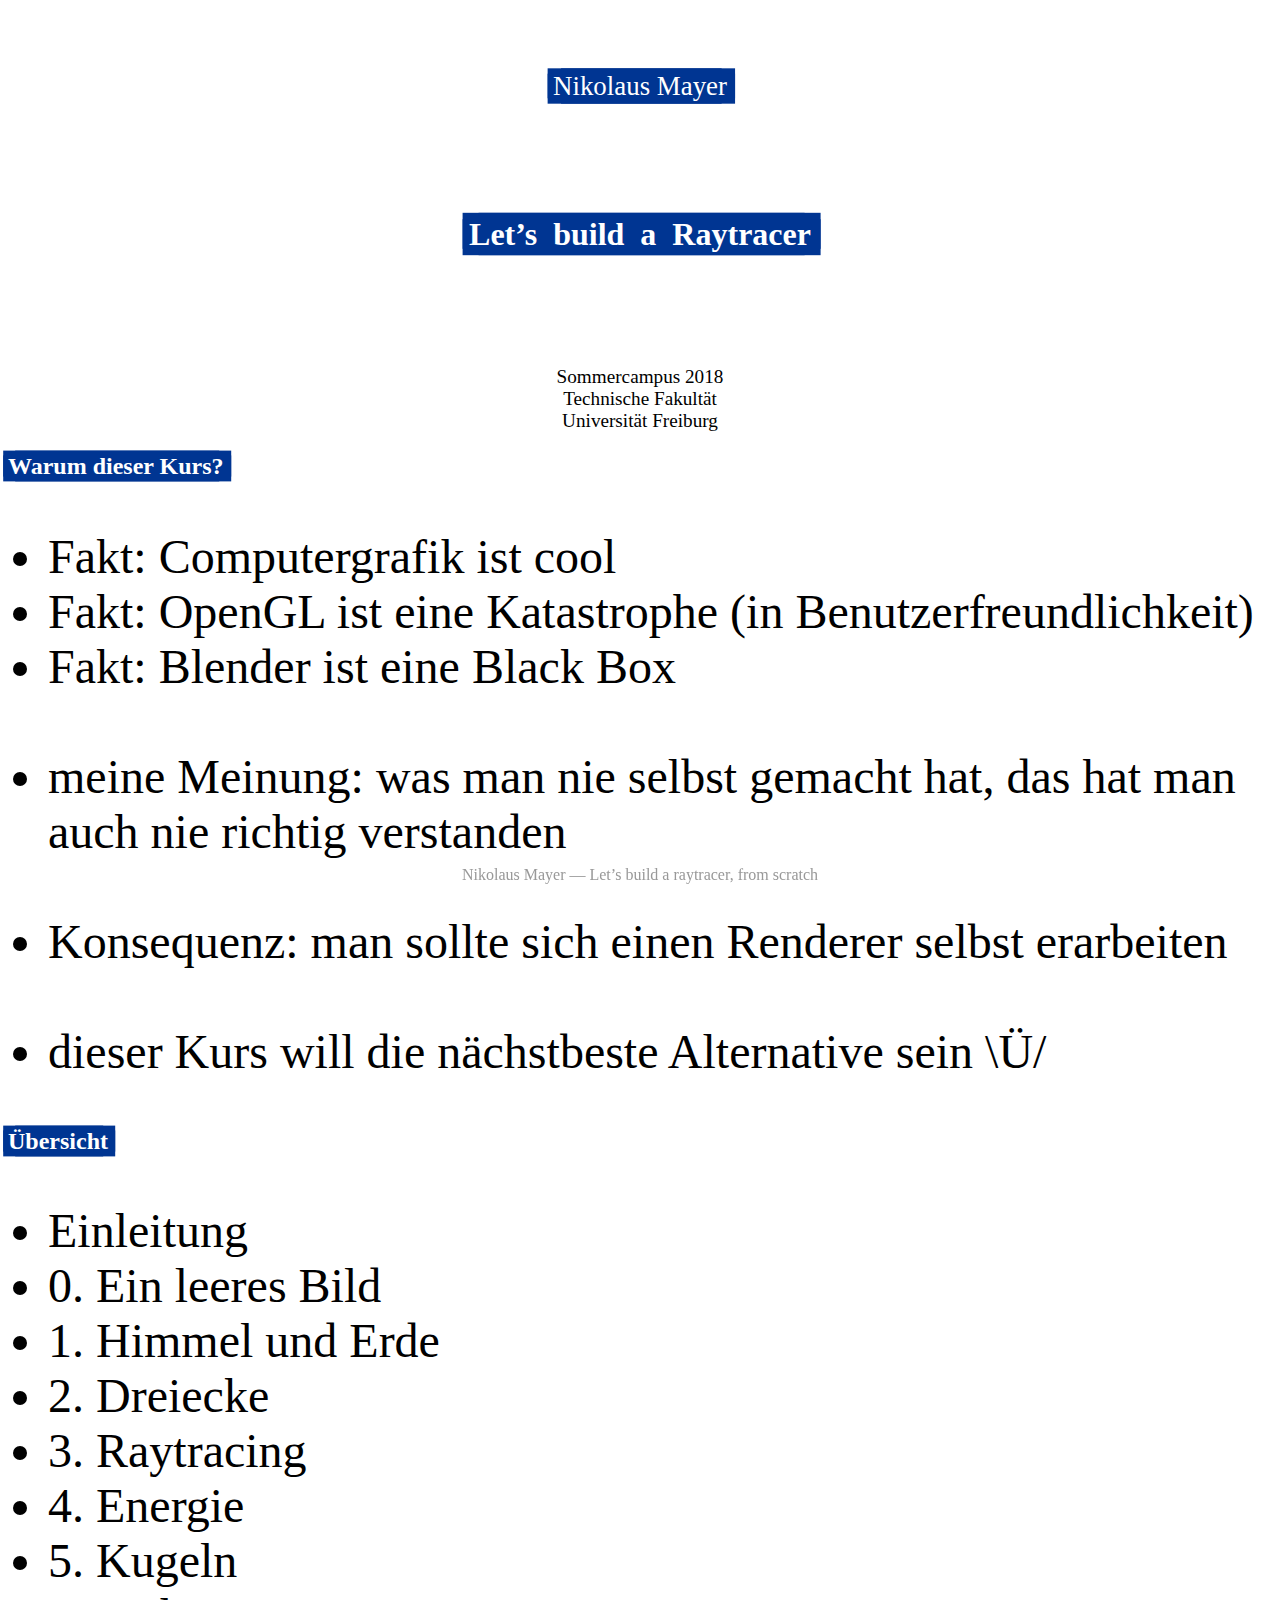
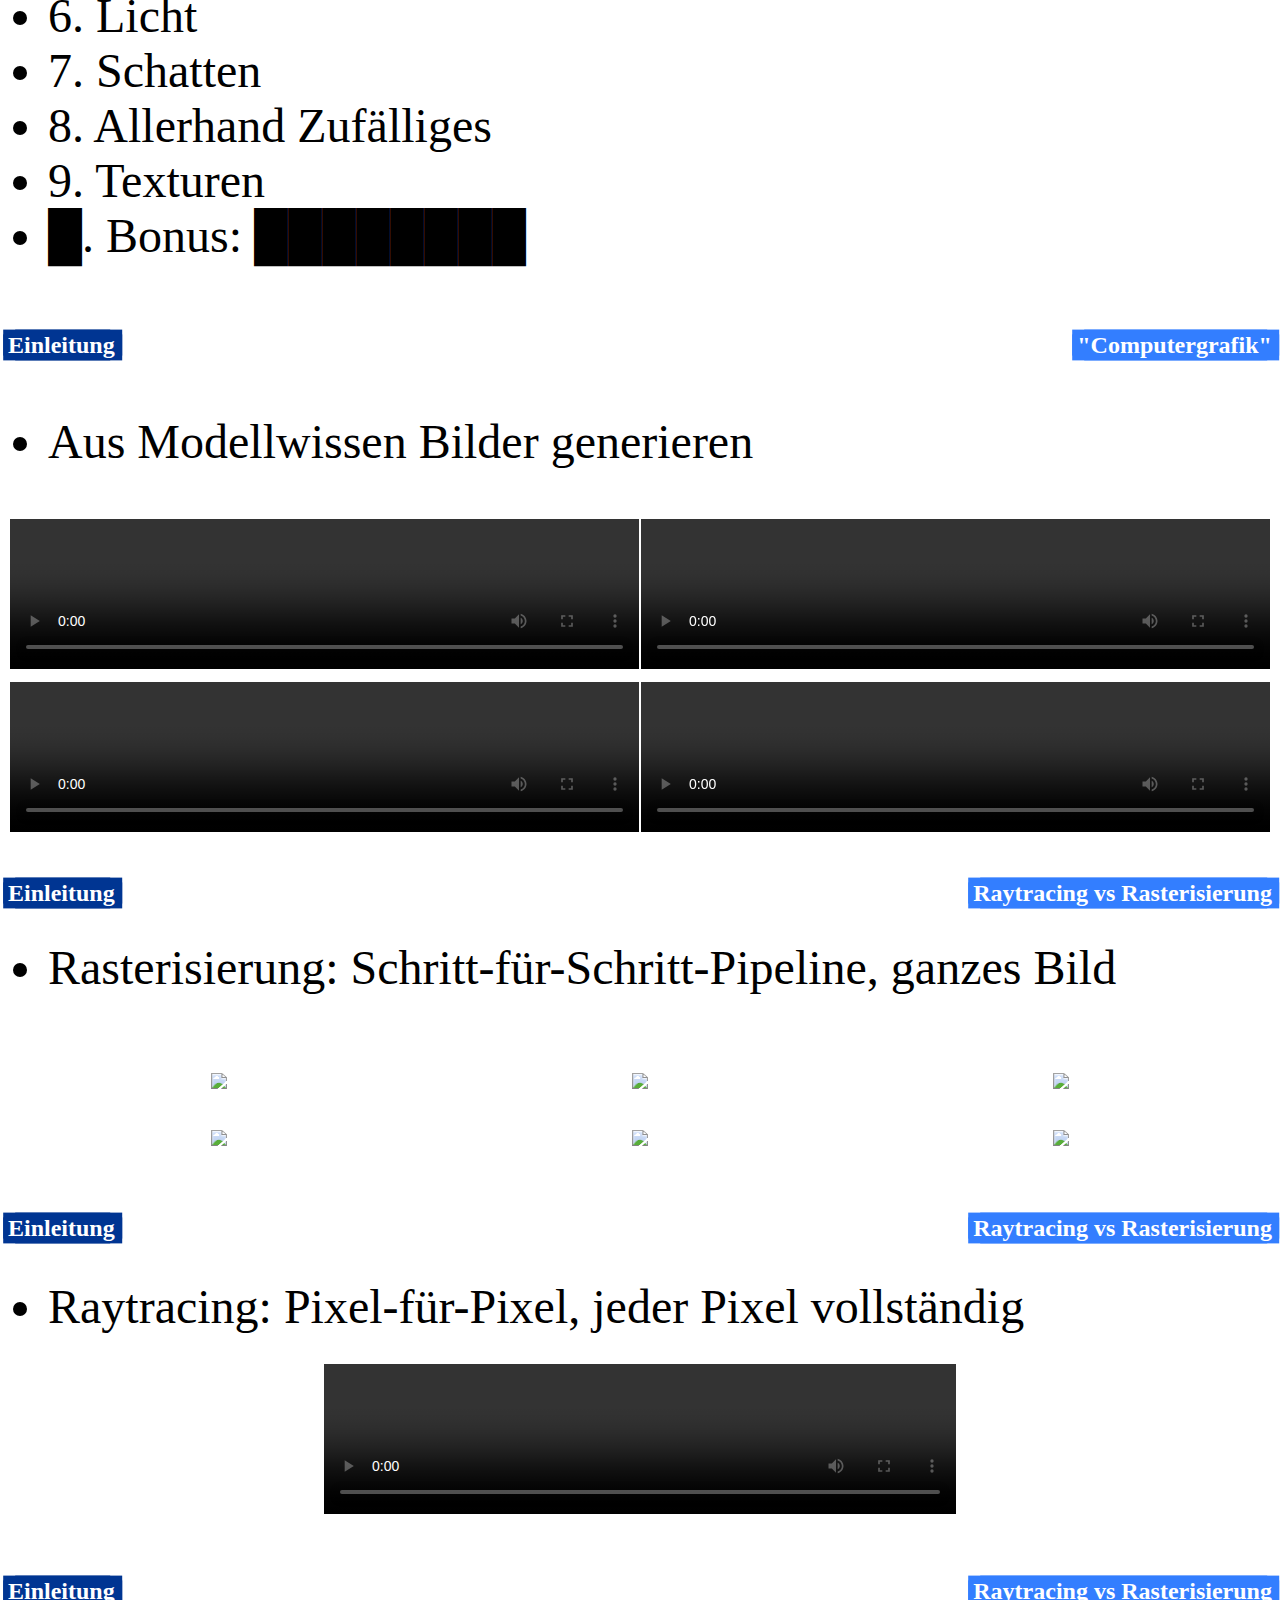
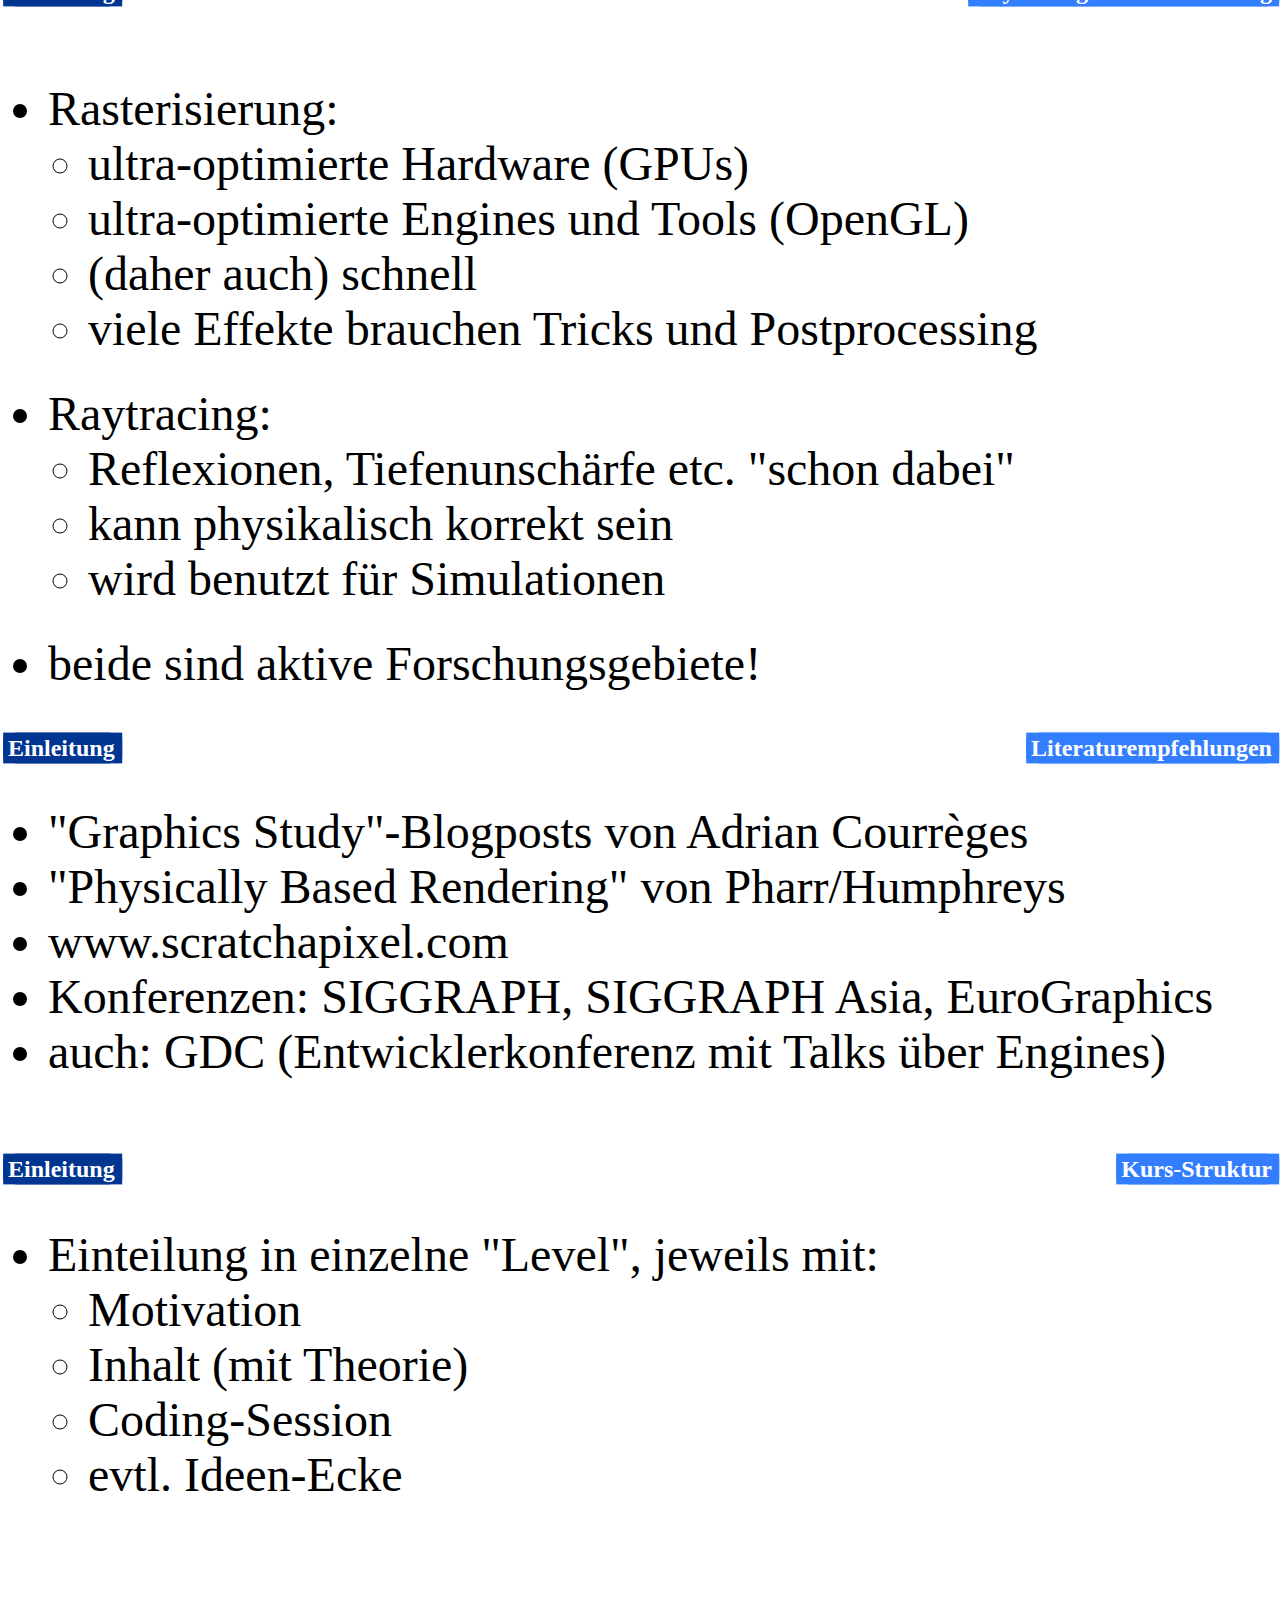
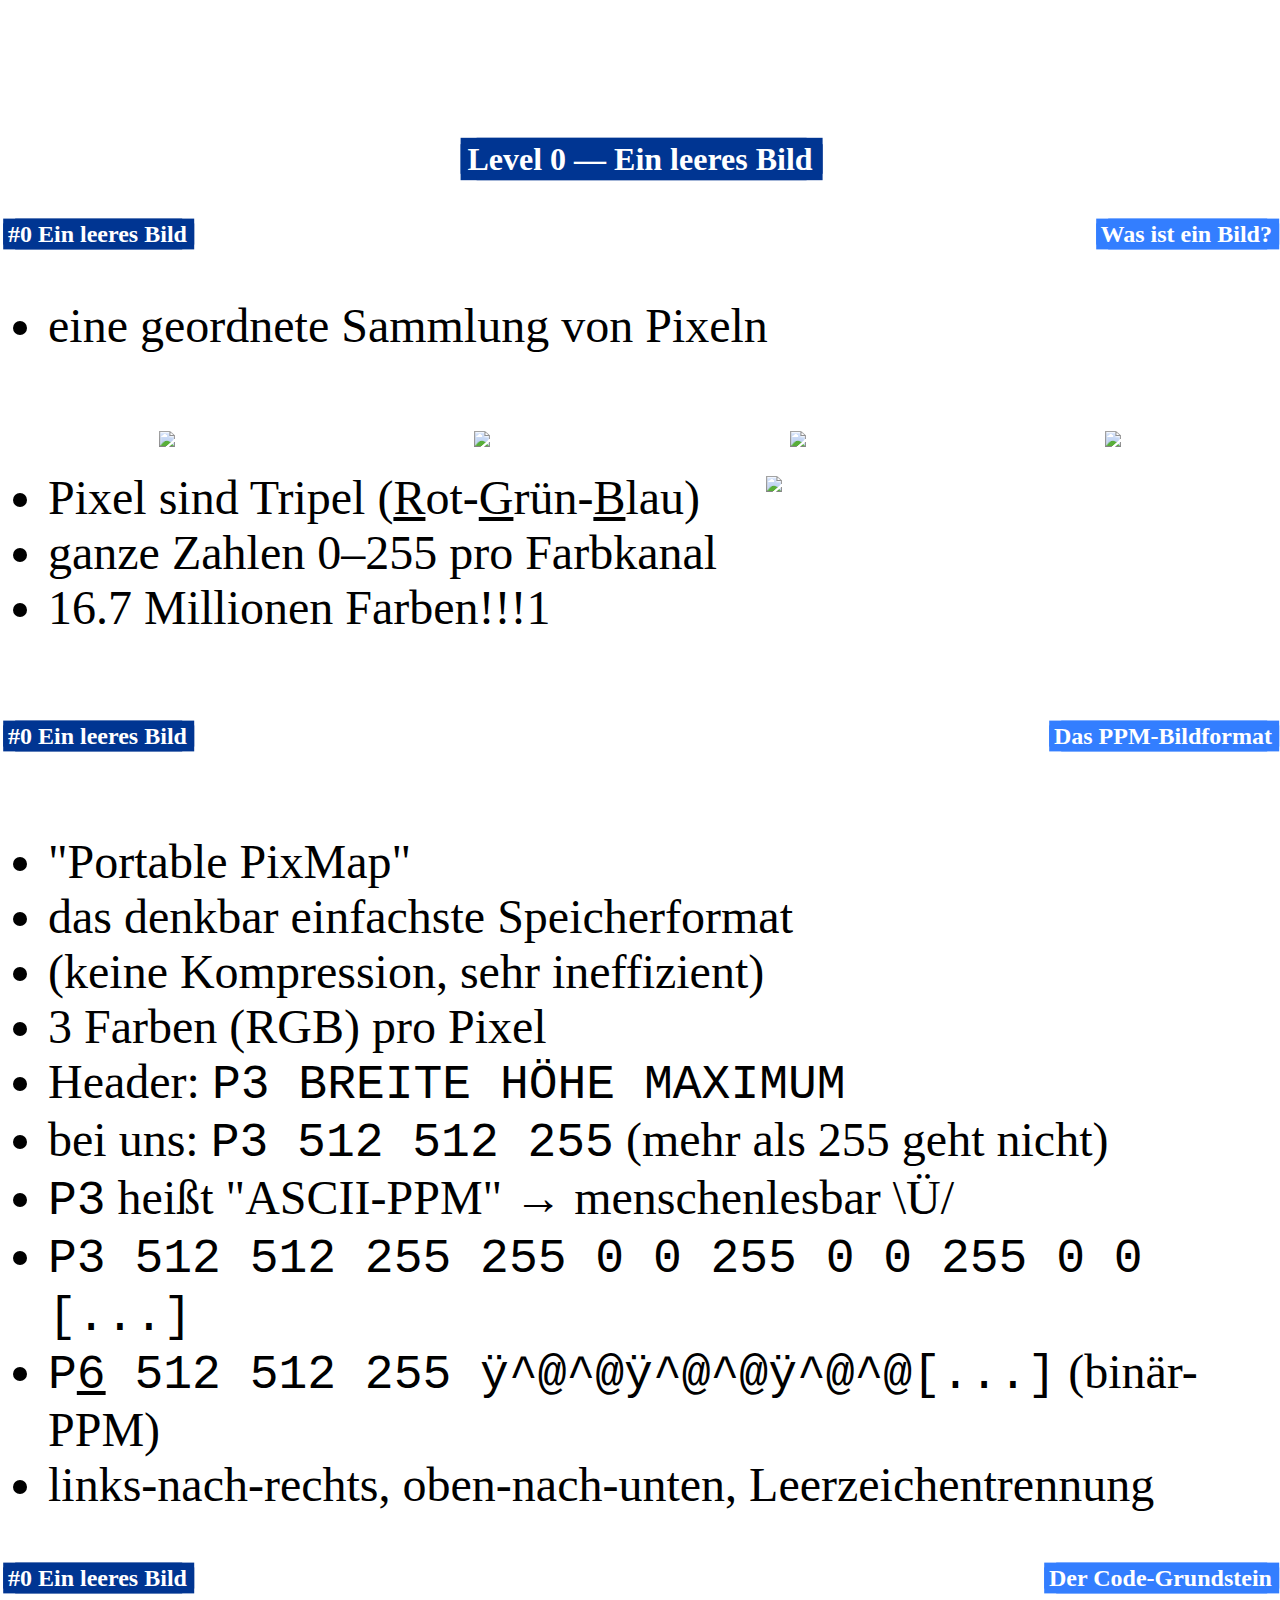
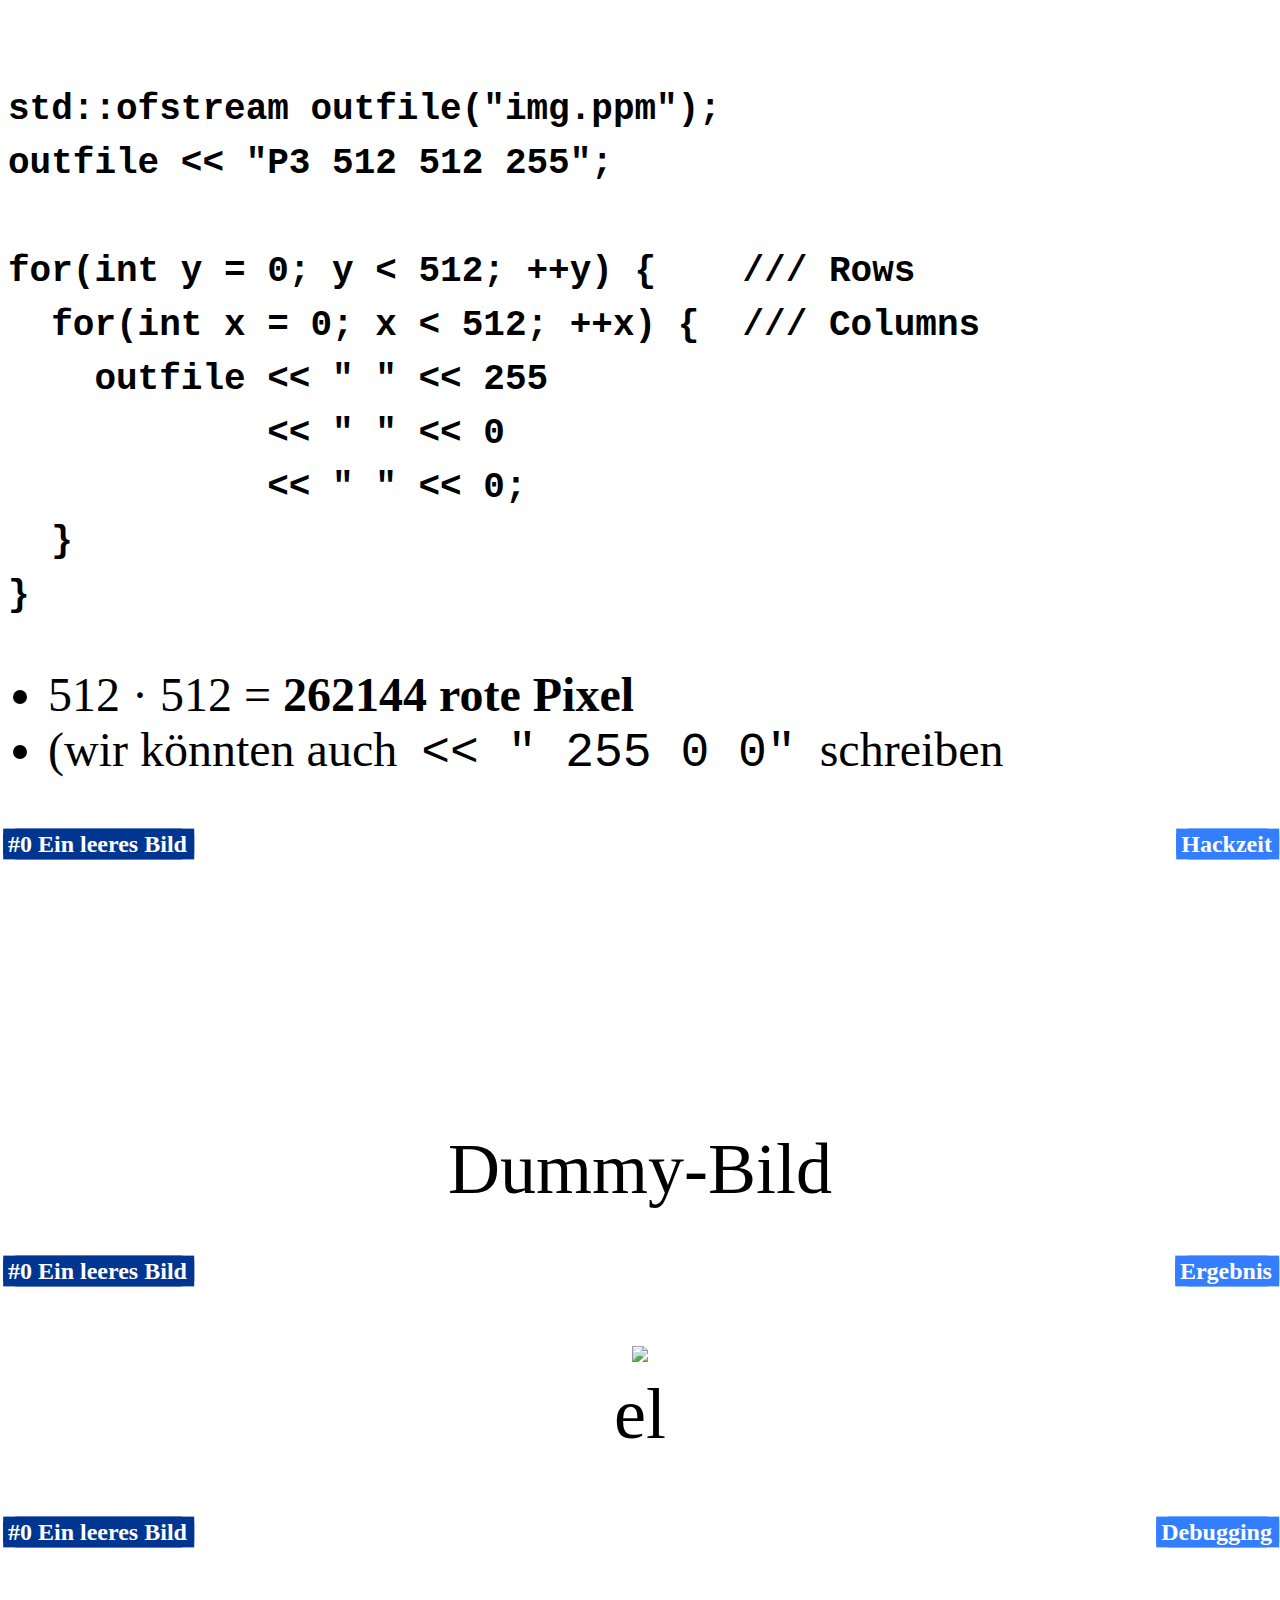
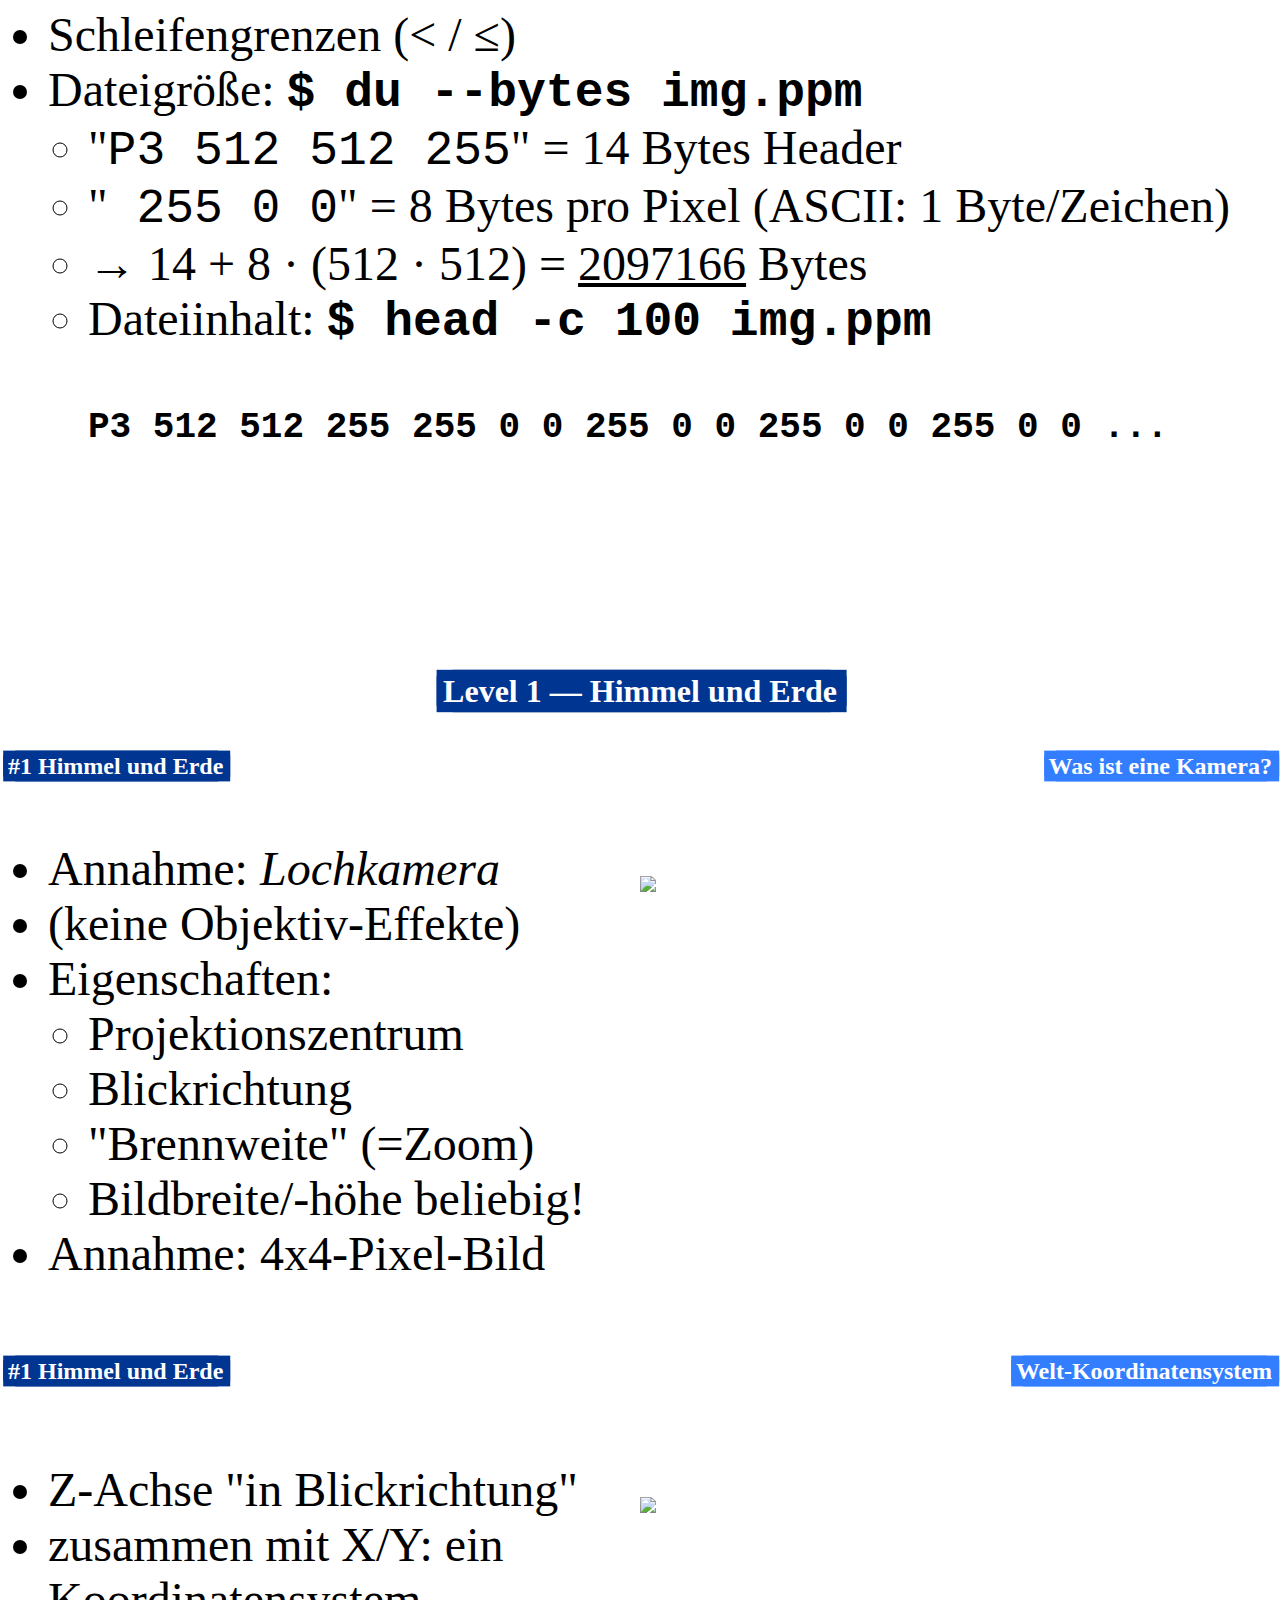
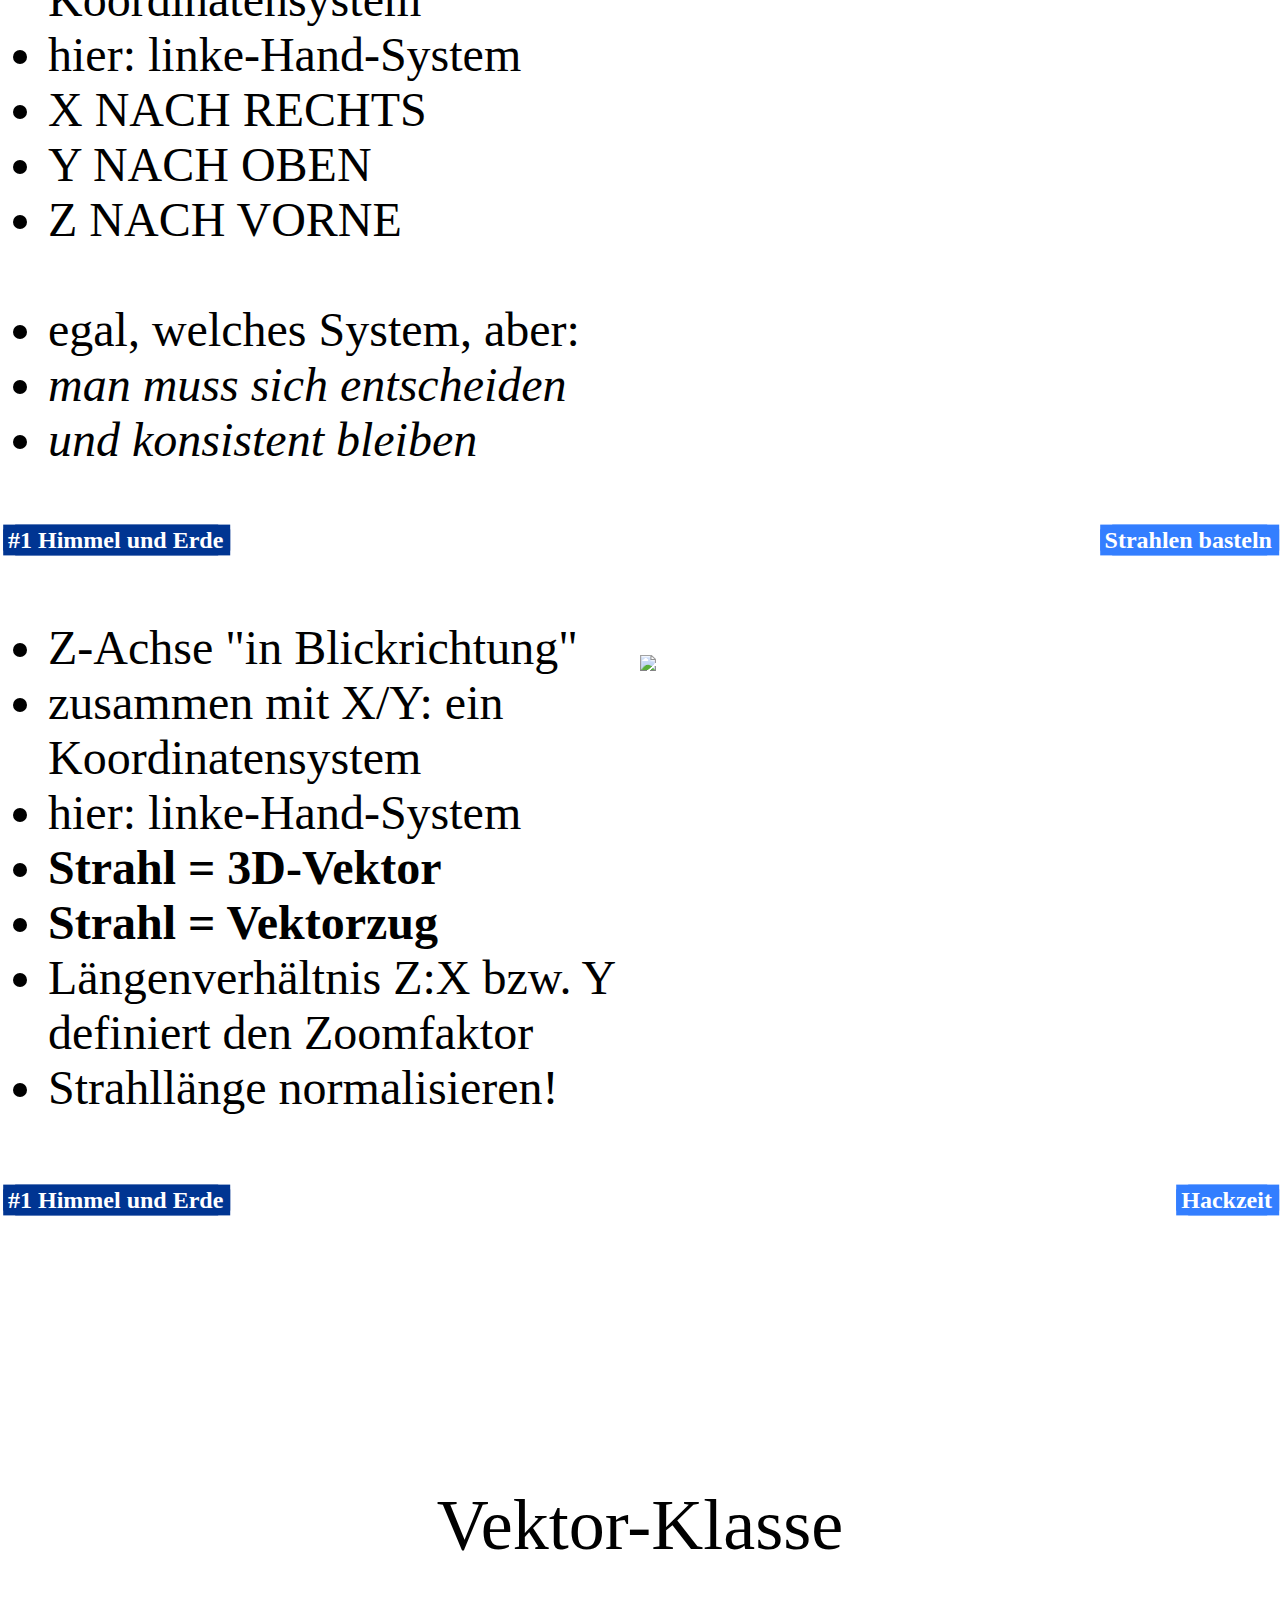
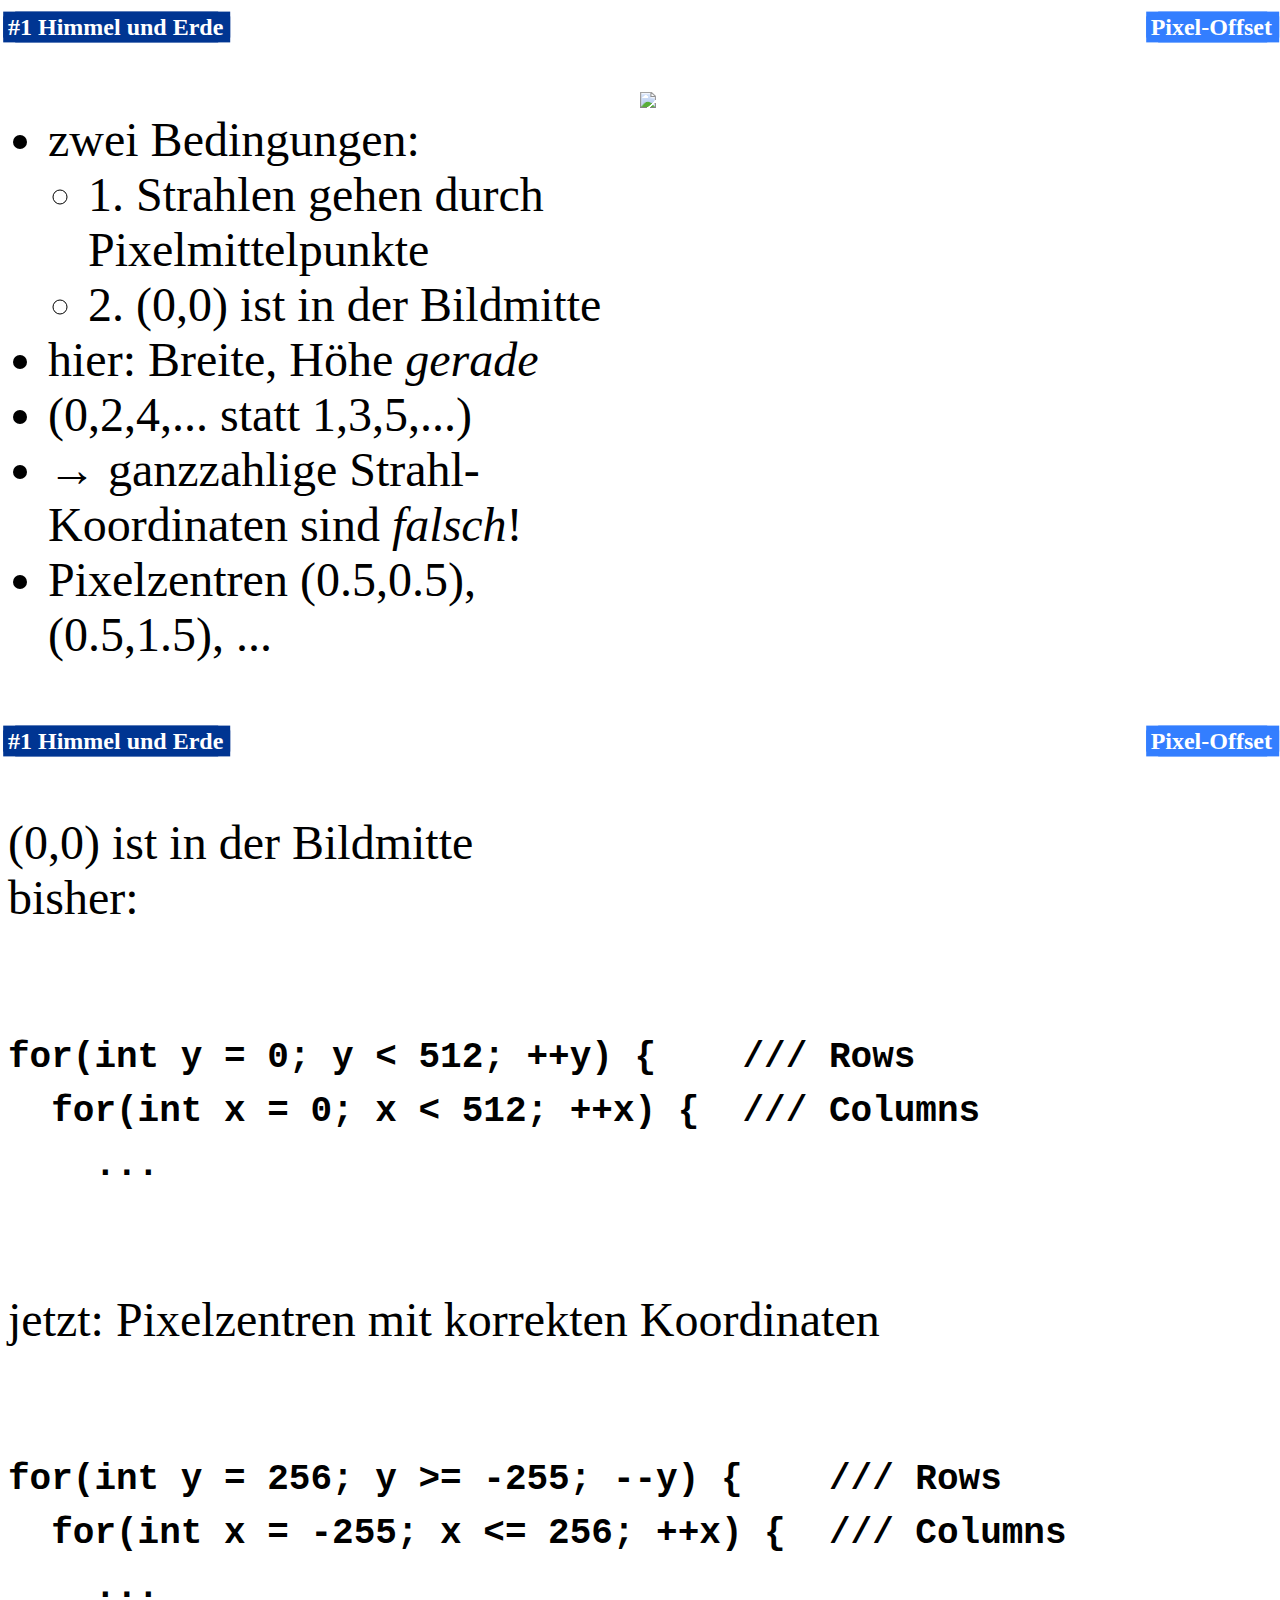
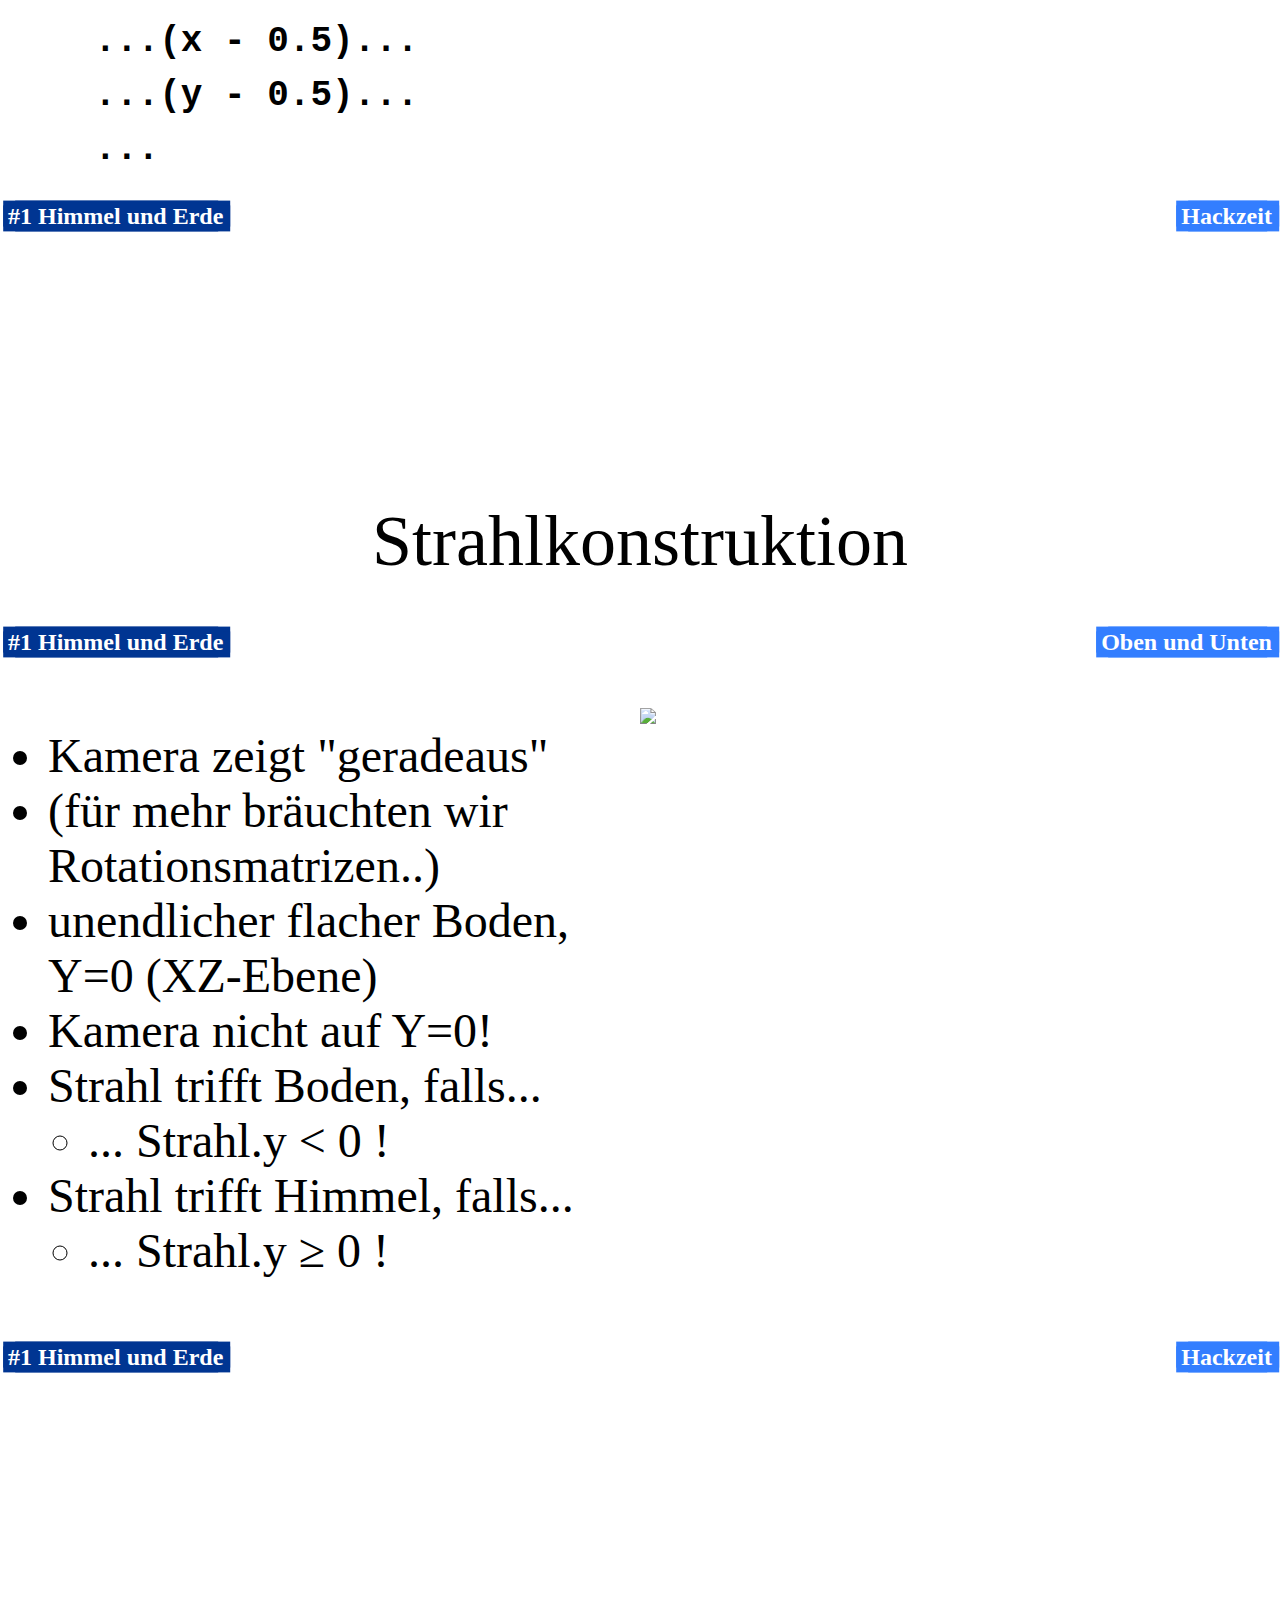
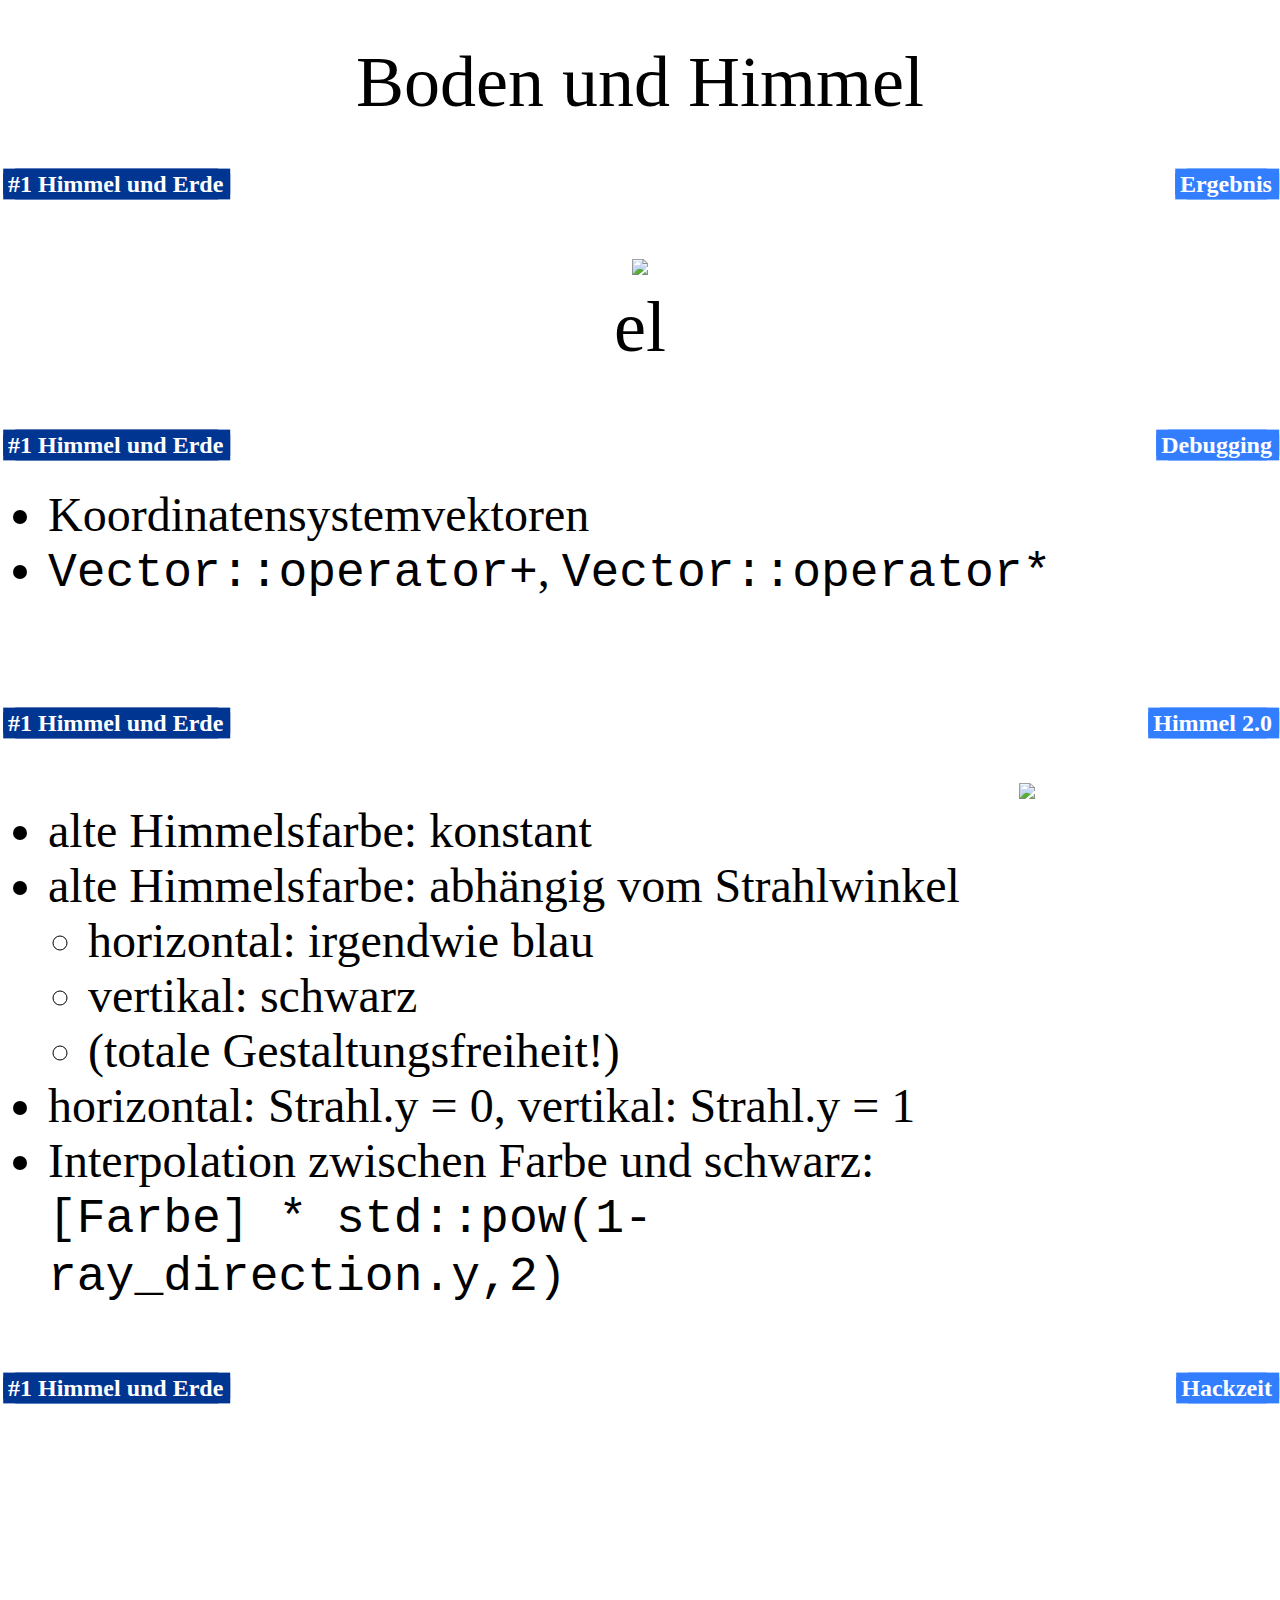
==== slides/index.html @ 9f60c3c6 "fixed head.js include" ====
<!doctype html>
<html lang='en'>

  <head>
    <meta charset='utf-8'>

    <title> Nikolaus Mayer - Let’s Build a Raytracer</title>

    <meta name='description' content=''>
    <meta name='author' content='Nikolaus Mayer'>

    <meta name='viewport' content='width=device-width, initial-scale=1.0, maximum-scale=1.0, user-scalable=no, minimal-ui'>

    <link rel='stylesheet' href='css/reveal.css'>
    <link rel='stylesheet' href='css/theme/white.css' id='theme'>

    <!-- Prism.js -->
    <link rel='stylesheet' href='css/prism.css'>

    <!--[if lt IE 9]>
      <script src='lib/js/html5shiv.js'></script>
    <![endif]-->

    <style>
      .reveal {
        //background-image: linear-gradient(135deg,
        //                                  rgba(255, 194, 51, 0.4) 20%,
        //                                  rgba(45, 135, 190, 0.4) 20%,
        //                                  rgba(45, 135, 190, 0.4) 40%,
        //                                  rgba(133, 85, 176, 0.4) 40%,
        //                                  rgba(133, 85, 176, 0.4) 60%,
        //                                  rgba(230, 122, 57, 0.4) 60%,
        //                                  rgba(230, 122, 57, 0.4) 80%,
        //                                  rgba(51, 183, 153, 0.4) 80%);
        //background-image: url('assets/img/wallpaper-crop.jpg');
        //background-size: cover;

        //padding: 2rem;
        //font-family: 'Roboto', sans-serif;
      }

      .reveal .slides {
        margin: 34px auto;
      }

      .reveal .footer-center {
        position: fixed;
        bottom: 1em;
        right: 0em;
        left: 0em;
        text-align: center;
        color: #999;
        font-size: 12pt;
      }  

      .reveal section img {
        border: none;
        box-shadow: none;
      }
      
      .reveal section {
        text-align: left;
      }
      .reveal section p {
        font-size: 120%;
      }

      h3.phantom, 
      div.phantom,
      div.phantom h4,
      pre.phantom,
      table.phantom,
      span.phantom{
        color: transparent;
      }

      span.my_highlight, div.my_highlight {
        background-color: yellow;
        padding-left:  5px;
        padding-right: 5px;
        margin-left:  -5px;
        margin-right: -5px;
      }

      @-webkit-keyframes angery {
        0% {
          -webkit-transform:translate(-5px,0px) rotate(0deg)
        }
        50% {
          -webkit-transform:translate(5px,0px) rotate(0deg)
        }
        100% {
          -webkit-transform:translate(0px,0px) rotate(-1deg)
        }
      }
      @-moz-keyframes angery {
        0% {
          -webkit-transform:translate(-5px,0px) rotate(0deg)
        }
        50% {
          -webkit-transform:translate(5px,0px) rotate(0deg)
        }
        100% {
          -webkit-transform:translate(0px,0px) rotate(-1deg)
        }
      }
      .angry {
        animation:angery 0.1s linear infinite;
        -webkit-animation:angery 0.1s linear infinite;
        -moz-animation:angery 0.1s linear infinite;
      }
      .angery {
        animation:angery 0.06s linear infinite;
        -webkit-animation:angery 0.06s linear infinite;
        -moz-animation:angery 0.06s linear infinite;
      }

      @-webkit-keyframes rotate {
        0% {
          -webkit-transform:rotate(0deg)
        }
        100% {
          -webkit-transform:rotate(360deg)
        }
      }
      .rotating {
        animation:rotate 2s linear infinite;
        -webkit-animation:rotate 2s linear infinite;
        -moz-animation:rotate 2s linear infinite;
      }

      .reveal section table tr td {
        text-align: center;
        border: none;
        padding: 0px;
      }


      /* grid-area: y0 / x0 / y1 / x1 */
      .slide-grid-container {
        display: grid;
        width: 100%;
        height: 100%;
        grid-template-columns: repeat(10, 10%);
        grid-template-rows: repeat(20, 5%);
      }

      .reveal .slides .gi {
        font-size: 48px;
        /*border: 1px solid black;*/
      }
      .gi-all {
        grid-area: 3 / 1 / 21 / 11;
      }
      .gi-left {
        grid-area: 3 / 1 / 21 / 6;
      }
      .gi-right {
        grid-area: 3 / 6 / 21 / 11;
      }

      .multilineheader {
        line-height: 1.2em;
      }
      .ml-l {
        grid-area: 1 / 1 / 3 / 8;
      }
      .ml-r {
        grid-area: 1 / 4 / 3 / 11;
        justify-self: end;
      }
      .ml-highlight, .ml-l > span {
        display: inline;
        background: #003592;
        color: #fff;
        padding: 0;
        box-decoration-break: clone;
        box-shadow:  .3em  .1em 0 #003592,
                     .3em -.1em 0 #003592,
                    -.2em  .1em 0 #003592,
                    -.2em -.1em 0 #003592;
      }
      .ml-highlight-sub, .ml-r > span {
        display: inline;
        background: #337eff;
        color: #fff;
        padding: 0;
        box-decoration-break: clone;
        box-shadow:  .3em  .1em 0 #337eff,
                     .3em -.1em 0 #337eff,
                    -.2em  .1em 0 #337eff,
                    -.2em -.1em 0 #337eff;
      }

      pre[class*="language-"]>code {
        font-size: 36px;
        font-weight: bold;
      }
      .reveal pre code {
        max-height: none;
      }

      @keyframes yayAnimation {
          0% { content: '\\(•◡•)/'; }
         50% { content: '\\(^o^)/'; }
        100% { content: '\\(•◡•)/'; }
      }
      .yay::after {
        animation: yayAnimation 2s linear infinite alternate;
        content: 'el';
      }

    </style>
  </head>

  <body>

    <div class='reveal'>
      <div class='footer-center'>
        Nikolaus Mayer — Let’s build a raytracer, from scratch
      </div>

      <div class='slides'>


        <!--<section>
          <div class='slide-grid-container'>
            <h2 class='multilineheader ml-l'><span>
              Bevor wir anfangen...
            </span></h2>
            <h2 class='multilineheader ml-r'><span>
              ...braucht ihr dies:
            </span></h2>

            <div class='gi gi-all'>
              <br>
              <ul style='margin-bottom: 30px;'>
                <li> C++-Compiler mit C++11-Support (<code>g++</code> &geq; v4.8) </li>
                <li> eine grafische Oberfläche (zum Bilder bewundern) </li>
                <li> ein Bildanzeigeprogramm (<code><u>feh</u></code>, <code>eog</code>, <code>display</code>, <code>geeqie</code> ...) </li>
              </ul>
              <br>
              <br>
              <br>
              <br>
              <ul>
                <li> die Slides (CC-BY-NC) und allen Code (MIT) gibt's später hier: </li><br>
                <code><a href='https://github.com/nikolausmayer/raytracing-from-scratch'><b>github.com/nikolausmayer</b>/raytracing-from-scratch</a></code>
              </ul>
            </div>

          </div>
        </section>-->


        <section>
          <div style="width: 100%; text-align: center;">
            <br/>
            <p> <span class='ml-highlight' style='font-size: 140%;'>Nikolaus Mayer</span> </p>
            <br/>
            <br/>
            <br/>
            <br/>
            <h1 class='multilineheader'><span class='ml-highlight'>
              Let’s&nbsp;&nbsp;build&nbsp;&nbsp;a&nbsp;&nbsp;Raytracer
            </span></h1>
            <br/>
            <br/>
            <br/>
            <br/>
            <p> 
              <span>Sommercampus 2018</span><br/>
              <span>Technische Fakult&auml;t</span><br/>
              <span>Universit&auml;t Freiburg</span>
              </p>
          </div>
        </section>


        <section>
          <h2 class='multilineheader'><span class='ml-highlight'>
            Warum dieser Kurs?
          </span></h2>

            <div class='gi gi-all'>
              <ul>
                <li class='fragment'> Fakt: Computergrafik ist cool </li>
                <li class='fragment'> Fakt: OpenGL ist eine Katastrophe (in Benutzerfreundlichkeit) </li>
                <li class='fragment'> Fakt: Blender ist eine Black Box </li>
                <br>
                <li class='fragment'> meine Meinung: was man nie selbst gemacht hat, das hat man auch nie richtig verstanden </li>
                <br>
                <li class='fragment'> Konsequenz: man sollte sich einen Renderer selbst erarbeiten </li>
                <br>
                <li class='fragment'> dieser Kurs will die nächstbeste Alternative sein \Ü/ </li>
              </ul>
            </div>
        </section>


        <section>
          <h2 class='multilineheader'><span class='ml-highlight'>
            Übersicht
          </span></h2>

            <div class='gi gi-all'>
              <ul>
                <li>    Einleitung </li>
                <li> 0. Ein leeres Bild </li>
                <li> 1. Himmel und Erde </li>
                <li> 2. Dreiecke </li>
                <li> 3. Raytracing </li>
                <li> 4. Energie </li>
                <li> 5. Kugeln </li>
                <li> 6. Licht </li>
                <li> 7. Schatten </li>
                <li> 8. Allerhand Zufälliges </li>
                <li> 9. Texturen </li>
                <li> █. Bonus: ████████ </li>
              </ul>
            </div>
        </section>


        <section>
          <div class='slide-grid-container'>
            <h2 class='multilineheader ml-l'><span>
              Einleitung
            </span></h2>
            <h2 class='multilineheader ml-r'><span>
              "Computergrafik"
            </span></h2>

            <div class='gi gi-all'>
              <ul>
                <li> Aus Modellwissen Bilder generieren </li>
              </ul>
              <table width="100%">
                <tr>
                  <td width="50%">
                    <video data-autoplay loop controls style='width: 100%;'>
                      <source src='assets/video/suzanne/wireframe2.ogv' type='video/ogg'>
                    </video>
                  </td>
                  <td width="50%">
                    <video data-autoplay loop controls style='width: 100%;'>
                      <source src='assets/video/suzanne/hemilight2.ogv' type='video/ogg'>
                    </video>
                  </td>
                </tr>
                <tr>
                  <td width="50%">
                    <video data-autoplay loop controls style='width: 100%;'>
                      <source src='assets/video/suzanne/sun2.ogv' type='video/ogg'>
                    </video>
                  </td>
                  <td width="50%">
                    <video data-autoplay loop controls style='width: 100%;'>
                      <source src='assets/video/suzanne/final2.ogv' type='video/ogg'>
                    </video>
                  </td>
                </tr>
              </table>
            </div>

          </div>
        </section>


        <section>
          <div class='slide-grid-container'>
            <h2 class='multilineheader ml-l'><span>
              Einleitung
            </span></h2>
            <h2 class='multilineheader ml-r'><span>
              Raytracing vs Rasterisierung
            </span></h2>

            <div class='gi gi-all'>
              <ul>
                <li> Rasterisierung: Schritt-für-Schritt-Pipeline, ganzes Bild </li>
              </ul>
              <table width="100%" style="margin-top: 20px;">
                <tr>
                  <td width="32%">
                    <img src='assets/img/suzanne/color.png'/>
                  </td>
                  <td width="32%">
                    <img src='assets/img/suzanne/diffuse.png'/>
                  </td>
                  <td width="32%">
                    <img src='assets/img/suzanne/specular.png'/>
                  </td>
                </tr>
                <tr>
                  <td width="32%">
                    <img src='assets/img/suzanne/depth.png'/>
                  </td>
                  <td width="32%">
                    <img src='assets/img/suzanne/ao.png'/>
                  </td>
                  <td width="32%">
                    <img src='assets/img/suzanne/combined.png'/>
                  </td>
                </tr>
              </table>
            </div>

          </div>
        </section>


        <section>
          <div class='slide-grid-container'>
            <h2 class='multilineheader ml-l'><span>
              Einleitung
            </span></h2>
            <h2 class='multilineheader ml-r'><span>
              Raytracing vs Rasterisierung
            </span></h2>

            <div class='gi gi-all'>
              <ul style='margin-bottom: 30px;'>
                <li> Raytracing: Pixel-für-Pixel, jeder Pixel vollständig </li>
              </ul>
              <div style='width: 100%; text-align: center;'>
                <video data-autoplay loop controls style='width: 50%;'>
                  <source src='assets/video/line-by-line.ogv' type='video/ogg'>
                </video>
              </div>
            </div>

          </div>
        </section>


        <section>
          <div class='slide-grid-container'>
            <h2 class='multilineheader ml-l'><span>
              Einleitung
            </span></h2>
            <h2 class='multilineheader ml-r'><span>
              Raytracing vs Rasterisierung
            </span></h2>

            <div class='gi gi-all'>
              <ul style='margin-bottom: 30px;'>
                <li class='fragment'> Rasterisierung: </li>
                  <ul style='margin-bottom: 30px;'>
                    <li class='fragment'>ultra-optimierte Hardware (GPUs)</li>
                    <li class='fragment'>ultra-optimierte Engines und Tools (OpenGL)</li>
                    <li class='fragment'>(daher auch) schnell</li>
                    <li class='fragment'>viele Effekte brauchen Tricks und Postprocessing</li>
                  </ul>

                <li class='fragment'> Raytracing: </li>
                  <ul style='margin-bottom: 30px;'>
                    <li class='fragment'>Reflexionen, Tiefenunschärfe etc. "schon dabei"</li>
                    <li class='fragment'>kann physikalisch korrekt sein</li>
                    <li class='fragment'>wird benutzt für Simulationen</li>
                  </ul>

                <li class='fragment'> beide sind aktive Forschungsgebiete! </li>
              </ul>
            </div>

          </div>
        </section>


        <section>
          <div class='slide-grid-container'>
            <h2 class='multilineheader ml-l'><span>
              Einleitung
            </span></h2>
            <h2 class='multilineheader ml-r'><span>
              Literaturempfehlungen
            </span></h2>

            <div class='gi gi-all'>
              <ul style='margin-bottom: 30px;'>
                <li class='fragment'> "Graphics Study"-Blogposts von Adrian Courrèges </li>
                <li class='fragment'> "Physically Based Rendering" von Pharr/Humphreys </li>
                <li class='fragment'> www.scratchapixel.com </li>
                <li class='fragment'> Konferenzen: SIGGRAPH, SIGGRAPH Asia, EuroGraphics </li>
                <li class='fragment'> auch: GDC (Entwicklerkonferenz mit Talks über Engines) </li>
              </ul>
            </div>

          </div>
        </section>


        <section>
          <div class='slide-grid-container'>
            <h2 class='multilineheader ml-l'><span>
              Einleitung
            </span></h2>
            <h2 class='multilineheader ml-r'><span>
              Kurs-Struktur
            </span></h2>

            <div class='gi gi-all'>
              <ul>
                <li> Einteilung in einzelne "Level", jeweils mit: </li>
                  <ul>
                    <li> Motivation </li>
                    <li> Inhalt (mit Theorie) </li>
                    <li> Coding-Session </li>
                    <li> evtl. Ideen-Ecke </li>
                  </ul>
              </ul>
            </div>

          </div>
        </section>


        <section>
          <div style="width: 100%; text-align: center;">
            <br/>
            <br/>
            <br/>
            <br/>
            <br/>
            <br/>
            <br/>
            <br/>
            <h1 class='multilineheader'><span class='ml-highlight'>
              Level 0 — Ein leeres Bild
            </span></h1>
          </div>
        </section>


        <section>
          <div class='slide-grid-container'>
            <h2 class='multilineheader ml-l'><span>
              #0 Ein leeres Bild
            </span></h2>
            <h2 class='multilineheader ml-r'><span>
            Was ist ein Bild?
            </span></h2>

            <div class='gi gi-all'>
              <ul>
                <li class='fragment'> eine geordnete Sammlung von Pixeln </li>
              </ul>

              <table width="100%" style="margin-top: 20px;">
                <tr>
                  <td class='fragment' width="25%">
                    <img src='assets/img/levels/level-8.png'/>
                  </td>
                  <td class='fragment' width="25%">
                    <img src='assets/img/levels/level-8-zoom1.png'/>
                  </td>
                  <td class='fragment' width="25%">
                    <img src='assets/img/levels/level-8-zoom2.png'/>
                  </td>
                  <td class='fragment' width="25%">
                    <img src='assets/img/levels/level-8-zoom2-annot.png'/>
                  </td>
                </tr>
              </table>

              <ul style='margin-top: 10px;'>
                <li class='fragment'> Pixel sind Tripel (<u>R</u>ot-<u>G</u>rün-<u>B</u>lau) </li>              
                <li class='fragment'> ganze Zahlen 0–255 pro Farbkanal </li>              
                <li class='fragment'> 16.7 Millionen Farben!!!1 </li>              
              </ul>
            </div>
            <div class='fragment' data-index=7 style='grid-area: 12/7/21/11;'>
              <img src='assets/img/external/colorcube.png'/>
            </div>

          </div>
        </section>


        <section>
          <div class='slide-grid-container'>
            <h2 class='multilineheader ml-l'><span>
              #0 Ein leeres Bild
            </span></h2>
            <h2 class='multilineheader ml-r'><span>
            Das PPM-Bildformat
            </span></h2>

            <div class='gi gi-all'>
              <ul>
                <li class='fragment'> "Portable PixMap" </li>
                <li class='fragment'> das denkbar einfachste Speicherformat </li>
                <li class='fragment'> (keine Kompression, sehr ineffizient) </li>
                <li class='fragment'> 3 Farben (RGB) pro Pixel </li>
                <li class='fragment'> Header: <code>P3 BREITE HÖHE MAXIMUM</code> </li>
                <li class='fragment'> bei uns: <code>P3 512 512 255</code> (mehr als 255 geht nicht) </li>
                <li class='fragment'> <code>P3</code> heißt "ASCII-PPM" → menschenlesbar \Ü/
                <li class='fragment'> <code>P3 512 512 255 255 0 0 255 0 0 255 0 0 [...]</code> </li>
                <li class='fragment'> <code>P<u>6</u> 512 512 255 ÿ^@^@ÿ^@^@ÿ^@^@[...]</code>  (binär-PPM) </li>
                <li class='fragment'> links-nach-rechts, oben-nach-unten, Leerzeichentrennung </li>
              </ul>
            </div>

          </div>
        </section>


        <section>
          <div class='slide-grid-container'>
            <h2 class='multilineheader ml-l'><span>
              #0 Ein leeres Bild
            </span></h2>
            <h2 class='multilineheader ml-r'><span>
            Der Code-Grundstein
            </span></h2>

            <div class='gi gi-all fragment'>

              <pre class='language-cpp'><code class='language-cpp'>std::ofstream outfile("img.ppm");
outfile << "P3 512 512 255";

for(int y = 0; y < 512; ++y) {    /// Rows
  for(int x = 0; x < 512; ++x) {  /// Columns
    outfile << " " << 255 
            << " " << 0 
            << " " << 0;
  }
}</code></pre>
              <ul>
                <li class='fragment'> 512 · 512 = <b>262144 rote Pixel</b> </li>
                <li class='fragment'> (wir könnten auch&nbsp; <code>&lt;&lt; " 255 0 0"</code> &nbsp;schreiben </li>
              </ul>
            </div>

          </div>
        </section>


        <section>
          <div class='slide-grid-container'>
            <h2 class='multilineheader ml-l'><span>
              #0 Ein leeres Bild
            </span></h2>
            <h2 class='multilineheader ml-r'><span>
              Hackzeit
            </span></h2>

            <div class='gi gi-all'>
              <div style='width: 100%; text-align: center;'>
                <br>
                <br>
                <br>
                <br>
                <br>
                <span style='font-size: 72px;'>Dummy-Bild</span>
              </div>
            </div>

          </div>
        </section>


        <section>
          <div class='slide-grid-container'>
            <h2 class='multilineheader ml-l'><span>
              #0 Ein leeres Bild
            </span></h2>
            <h2 class='multilineheader ml-r'><span>
              Ergebnis
            </span></h2>

            <div class='gi gi-all'>
              <br>
              <div style='width: 100%; text-align: center;'>
                <img width='650px' src='assets/img/levels/level-0.png'>
                <br>
                <span class='yay' style='font-size: 72px;'></span>
              </div>
            </div>

          </div>
        </section>


        <section>
          <div class='slide-grid-container'>
            <h2 class='multilineheader ml-l'><span>
              #0 Ein leeres Bild
            </span></h2>
            <h2 class='multilineheader ml-r'><span>
              Debugging
            </span></h2>

            <div class='gi gi-all'>
              <ul>
                <li> Schleifengrenzen (&lt; / &leq;) </li>
                <li> Dateigröße: <code><b>$ du --bytes img.ppm</b></code> </li>
                  <ul>
                    <li> "<code>P3 512 512 255</code>" = 14 Bytes Header </li>
                    <li> "<code> 255 0 0</code>" = 8 Bytes pro Pixel (ASCII: 1 Byte/Zeichen) </li>
                    <li> → 14 + 8 · (512 · 512) = <u>2097166</u> Bytes </li<
                  </ul>
                <li> Dateiinhalt: <code><b>$ head -c 100 img.ppm</b></code> </li>
                <pre class='language-cpp'><code class='language-cpp'>P3 512 512 255 255 0 0 255 0 0 255 0 0 255 0 0 ... </code></pre>
              </ul>
            </div>

          </div>
        </section>


        <section>
          <div style="width: 100%; text-align: center;">
            <br/>
            <br/>
            <br/>
            <br/>
            <br/>
            <br/>
            <br/>
            <br/>
            <h1 class='multilineheader'><span class='ml-highlight'>
              Level 1 — Himmel und Erde
            </span></h1>
          </div>
        </section>


        <section>
          <div class='slide-grid-container'>
            <h2 class='multilineheader ml-l'><span>
              #1 Himmel und Erde
            </span></h2>
            <h2 class='multilineheader ml-r'><span>
              Was ist eine Kamera?
            </span></h2>

            <div class='gi gi-left'>
              <ul>
                <li class='fragment'> Annahme: <i>Lochkamera</i> </li>
                <li class='fragment'> (keine Objektiv-Effekte) </li>
                <li class='fragment'> Eigenschaften: </li>
                  <ul>
                    <li class='fragment'> Projektionszentrum </li>
                    <li class='fragment'> Blickrichtung </li>
                    <li class='fragment'> "Brennweite" (=Zoom) </li>
                    <li class='fragment'> Bildbreite/-höhe beliebig! </li>
                  </ul>
                <li class='fragment'> Annahme: 4x4-Pixel-Bild </li>
              </ul>
            </div>
            <div class='gi gi-right fragment' data-index=1>
              <br>
              <img src='assets/img/blender-camera/1.png'>
            </div>
            <div class='gi gi-right fragment current-visible'>
              <br>
              <img src='assets/img/blender-camera/cam-view.png'>
            </div>
            <div class='gi gi-right fragment'>
              <br>
              <img src='assets/img/blender-camera/1.png'>
            </div>

          </div>
        </section>


        <section>
          <div class='slide-grid-container'>
            <h2 class='multilineheader ml-l'><span>
              #1 Himmel und Erde
            </span></h2>
            <h2 class='multilineheader ml-r'><span>
              Welt-Koordinatensystem
            </span></h2>

            <div class='gi gi-left'>
              <ul>
                <li class='fragment'> Z-Achse "in Blickrichtung" </li>
                <li class='fragment'> zusammen mit X/Y: ein Koordinatensystem </li>
                <li class='fragment'> hier: linke-Hand-System </li>
                <li class='fragment'> X NACH RECHTS </li>
                <li class='fragment'> Y NACH OBEN </li>
                <li class='fragment'> Z NACH VORNE </li>
                <br>
                <li class='fragment'> egal, welches System, aber: </li>
                <li class='fragment'> <i>man muss sich entscheiden</i> </li>
                <li class='fragment'> <i>und konsistent bleiben</i> </li>
              </ul>
            </div>
            <div class='gi gi-right'>
              <br>
              <img src='assets/img/blender-camera/2.png'>
            </div>
            <div class='gi gi-right fragment' data-index=3>
              <br>
              <img src='assets/img/blender-camera/3.png'>
            </div>

          </div>
        </section>


        <section>
          <div class='slide-grid-container'>
            <h2 class='multilineheader ml-l'><span>
              #1 Himmel und Erde
            </span></h2>
            <h2 class='multilineheader ml-r'><span>
              Strahlen basteln
            </span></h2>

            <div class='gi gi-left'>
              <ul>
                <li> Z-Achse "in Blickrichtung" </li>
                <li> zusammen mit X/Y: ein Koordinatensystem </li>
                <li> hier: linke-Hand-System </li>
                <li class='fragment'> <b>Strahl = 3D-Vektor</b> </li>
                <li class='fragment'> <b>Strahl = Vektorzug</b> </li>
                <li class='fragment'> Längenverhältnis Z:X bzw. Y definiert den Zoomfaktor </li>
                <li class='fragment'> Strahllänge normalisieren! </li>
              </ul>
            </div>
            <div class='gi gi-right'>
              <br>
              <img src='assets/img/blender-camera/3.png'>
            </div>
            <div class='gi gi-right fragment' data-index=2>
              <br>
              <img src='assets/img/blender-camera/4.png'>
            </div>
            <div class='gi gi-right fragment' data-index=4>
              <br>
              <img src='assets/img/blender-camera/5.png'>
            </div>
            <div class='gi gi-right fragment' data-index=5>
              <br>
              <img src='assets/img/blender-camera/6.png'>
            </div>

          </div>
        </section>


        <section>
          <div class='slide-grid-container'>
            <h2 class='multilineheader ml-l'><span>
              #1 Himmel und Erde
            </span></h2>
            <h2 class='multilineheader ml-r'><span>
              Hackzeit
            </span></h2>

            <div class='gi gi-all'>
              <div style='width: 100%; text-align: center;'>
                <br>
                <br>
                <br>
                <br>
                <br>
                <span style='font-size: 72px;'>Vektor-Klasse</span>
              </div>
            </div>

          </div>
        </section>


        <section>
          <div class='slide-grid-container'>
            <h2 class='multilineheader ml-l'><span>
              #1 Himmel und Erde
            </span></h2>
            <h2 class='multilineheader ml-r'><span>
              Pixel-Offset
            </span></h2>

            <div class='gi gi-left'>
              <ul>
                <li class='fragment'> zwei Bedingungen: </li>
                  <ul>
                    <li class='fragment'> 1. Strahlen gehen durch Pixelmittelpunkte </li>
                    <li class='fragment'> 2. (0,0) ist in der Bildmitte </li>
                  </ul>
                  <li class='fragment'> hier: Breite, Höhe <i>gerade</i> </li>
                  <li class='fragment'> (0,2,4,... statt 1,3,5,...)</li>
                  <li class='fragment'> → ganzzahlige Strahl-Koordinaten sind <i>falsch</i>! </li>
                  <li class='fragment'> Pixelzentren (0.5,0.5), (0.5,1.5), ...</li>
              </ul>
            </div>
            <div class='gi gi-right'>
              <img src='assets/img/pixeloffset/offset--1.png'>
            </div>
            <div class='gi gi-right fragment' data-index=3>
              <img src='assets/img/pixeloffset/offset-0.png'>
            </div>
            <div class='gi gi-right fragment' data-index=4>
              <img src='assets/img/pixeloffset/offset-1.png'>
            </div>
            <div class='gi gi-right fragment' data-index=5>
              <img src='assets/img/pixeloffset/offset-0.png'>
            </div>
            <div class='gi gi-right fragment' data-index=7>
              <img src='assets/img/pixeloffset/offset-2.png'>
            </div>

          </div>
        </section>


        <section>
          <div class='slide-grid-container'>
            <h2 class='multilineheader ml-l'><span>
              #1 Himmel und Erde
            </span></h2>
            <h2 class='multilineheader ml-r'><span>
              Pixel-Offset
            </span></h2>

            <div class='gi gi-all'>
              <li class='fragment'> (0,0) ist in der Bildmitte </li>
              <span class='fragment'> bisher: </span>
              <pre class='language-cpp fragment'><code class='language-cpp'>
for(int y = 0; y < 512; ++y) {    /// Rows
  for(int x = 0; x < 512; ++x) {  /// Columns
    ...
</code></pre>
              <br>
              <span class='fragment'> jetzt: Pixelzentren mit korrekten Koordinaten </span>
              <pre class='language-cpp fragment'><code class='language-cpp'>
for(int y = 256; y >= -255; --y) {    /// Rows
  for(int x = -255; x <= 256; ++x) {  /// Columns
    ...
    ...(x - 0.5)...
    ...(y - 0.5)...
    ...
</code></pre>
            </div>

          </div>
        </section>


        <section>
          <div class='slide-grid-container'>
            <h2 class='multilineheader ml-l'><span>
              #1 Himmel und Erde
            </span></h2>
            <h2 class='multilineheader ml-r'><span>
              Hackzeit
            </span></h2>

            <div class='gi gi-all'>
              <div style='width: 100%; text-align: center;'>
                <br>
                <br>
                <br>
                <br>
                <br>
                <span style='font-size: 72px;'>Strahlkonstruktion</span>
              </div>
            </div>

          </div>
        </section>


        <section>
          <div class='slide-grid-container'>
            <h2 class='multilineheader ml-l'><span>
              #1 Himmel und Erde
            </span></h2>
            <h2 class='multilineheader ml-r'><span>
              Oben und Unten
            </span></h2>

            <div class='gi gi-left'>
              <ul>
                <li class='fragment'> Kamera zeigt "geradeaus" </li>
                <li class='fragment'> (für mehr bräuchten wir Rotationsmatrizen..) </li>
                <li class='fragment'> unendlicher flacher Boden, Y=0 (XZ-Ebene) </li>
                <li class='fragment'> Kamera nicht auf Y=0! </li>
                <li class='fragment'> Strahl trifft Boden, falls... </li>
                  <ul>
                    <li class='fragment'> ... Strahl.y &lt; 0 ! </li>
                  </ul>
                <li class='fragment'> Strahl trifft Himmel, falls... </li>
                  <ul>
                    <li class='fragment'> ... Strahl.y &geq; 0 ! </li>
                  </ul>
              </ul>
            </div>
            <div class='gi gi-right'>
              <img src='assets/img/blender-camera/6.png'>
            </div>

          </div>
        </section>


        <section>
          <div class='slide-grid-container'>
            <h2 class='multilineheader ml-l'><span>
              #1 Himmel und Erde
            </span></h2>
            <h2 class='multilineheader ml-r'><span>
              Hackzeit
            </span></h2>

            <div class='gi gi-all'>
              <div style='width: 100%; text-align: center;'>
                <br>
                <br>
                <br>
                <br>
                <br>
                <span style='font-size: 72px;'> Boden und Himmel </span>
              </div>
            </div>

          </div>
        </section>


        <section>
          <div class='slide-grid-container'>
            <h2 class='multilineheader ml-l'><span>
              #1 Himmel und Erde
            </span></h2>
            <h2 class='multilineheader ml-r'><span>
              Ergebnis
            </span></h2>

            <div class='gi gi-all'>
              <br>
              <div style='width: 100%; text-align: center;'>
                <img width='650px' src='assets/img/levels/level-0.png'>
              </div>
            </div>
            <div class='gi gi-all fragment'>
              <br>
              <div style='width: 100%; text-align: center;'>
                <img width='650px' src='assets/img/levels/level-1a.png'><br>
                <span class='yay' style='font-size: 72px;'></span>
              </div>
            </div>

          </div>
        </section>


        <section>
          <div class='slide-grid-container'>
            <h2 class='multilineheader ml-l'><span>
              #1 Himmel und Erde
            </span></h2>
            <h2 class='multilineheader ml-r'><span>
              Debugging
            </span></h2>

            <div class='gi gi-all'>
              <ul>
                <li> Koordinatensystemvektoren </li>
                <li> <code>Vector::operator+</code>, <code>Vector::operator*</code> </li>
              </ul>
            </div>

          </div>
        </section>


        <section>
          <div class='slide-grid-container'>
            <h2 class='multilineheader ml-l'><span>
              #1 Himmel und Erde
            </span></h2>
            <h2 class='multilineheader ml-r'><span>
              Himmel 2.0
            </span></h2>

            <div class='gi' style='grid-area: 3 / 1 / 21 / 9;'>
              <ul>
                <li class='fragment'> alte Himmelsfarbe: konstant </li>
                <li class='fragment'> alte Himmelsfarbe: abhängig vom Strahlwinkel </li>
                  <ul>
                    <li class='fragment'> horizontal: irgendwie blau </li>
                    <li class='fragment'> vertikal: schwarz </li>
                    <li class='fragment'> (totale Gestaltungsfreiheit!) </li>
                  </ul>
                  <li class='fragment'> horizontal: Strahl.y = 0, vertikal: Strahl.y = 1 </li>
                  <li class='fragment'> Interpolation zwischen Farbe und schwarz:<br>
                       <code>[Farbe] * std::pow(1-ray_direction.y,2)</code> </li>
              </ul>
            </div>
            <div class='gi fragment' data-index=3
                 style='grid-area: 3 / 9 / 21 / 11;'>
              <img height='80%' src='assets/img/levels/sky2.png'>
            </div>

          </div>
        </section>


        <section>
          <div class='slide-grid-container'>
            <h2 class='multilineheader ml-l'><span>
              #1 Himmel und Erde
            </span></h2>
            <h2 class='multilineheader ml-r'><span>
              Hackzeit
            </span></h2>

            <div class='gi gi-all'>
              <div style='width: 100%; text-align: center;'>
                <br>
                <br>
                <br>
                <br>
                <br>
                <span style='font-size: 72px;'> Himmel 2.0 </span>
              </div>
            </div>

          </div>
        </section>


        <section>
          <div class='slide-grid-container'>
            <h2 class='multilineheader ml-l'><span>
              #1 Himmel und Erde
            </span></h2>
            <h2 class='multilineheader ml-r'><span>
              Ergebnis
            </span></h2>

            <div class='gi gi-all'>
              <br>
              <div style='width: 100%; text-align: center;'>
                <img width='650px' src='assets/img/levels/level-1a.png'>
              </div>
            </div>
            <div class='gi gi-all fragment'>
              <br>
              <div style='width: 100%; text-align: center;'>
                <img width='650px' src='assets/img/levels/level-1ab.png'><br>
                <span class='yay' style='font-size: 72px;'></span>
              </div>
            </div>

          </div>
        </section>


        <section>
          <div class='slide-grid-container'>
            <h2 class='multilineheader ml-l'><span>
              #1 Himmel und Erde
            </span></h2>
            <h2 class='multilineheader ml-r'><span>
              Erde 2.0
            </span></h2>

            <div class='gi' style='grid-area: 3 / 1 / 21 / 9;'>
              <ul>
                <li class='fragment'> nur rot ist langweilig </li>
                <li class='fragment'> kein Raumgefühl </li>
                <li class='fragment'> neuer Boden: Schachbrettmuster </li>
                <li class='fragment'> Bodenkoordinate bestimmt Karoposition </li>
                <li class='fragment'> → wir brauchen den "gesehenen" Punkt </li>
                <li class='fragment'> → Schnittpunkt zwischen Strahl und "Y=0" </li>
                <li class='fragment'> <code>Y = 0 = Kamera.y + Distanz · Strahl.y</code> </li>
                <li class='fragment'> eine Gleichung, eine Unbekannte → \Ü/ </li>
                <li class='fragment'> <code>Distanz := -Kamera.y / Strahl.y </code> </li>
              </ul>
            </div>
            <div class='gi fragment' data-index=4
                 style='grid-area: 3 / 9 / 21 / 11;'>
              <img height='80%' src='assets/img/ground/ground2-0.png'>
            </div>
            <div class='gi fragment' data-index=6
                 style='grid-area: 3 / 9 / 21 / 11;'>
              <img height='80%' src='assets/img/ground/ground2-1.png'>
            </div>
            <div class='gi fragment' data-index=7
                 style='grid-area: 3 / 9 / 21 / 11;'>
              <img height='80%' src='assets/img/ground/ground2-2.png'>
            </div>
            <div class='gi fragment' data-index=8
                 style='grid-area: 3 / 9 / 21 / 11;'>
              <img height='80%' src='assets/img/ground/ground2-3.png'>
            </div>

          </div>
        </section>


        <section>
          <div class='slide-grid-container'>
            <h2 class='multilineheader ml-l'><span>
              #1 Himmel und Erde
            </span></h2>
            <h2 class='multilineheader ml-r'><span>
              Erde 2.0
            </span></h2>

            <div class='gi' style='grid-area: 3 / 1 / 21 / 9;'>
              <ul>
                <li class='fragment'> <code>Distanz := -Kamera.y / Strahl.y </code> </li>
                <li class='fragment'> <code>X := Kamera.x + Distanz · Strahl.x </code> </li>
                <li class='fragment'> <code>Z := Kamera.z + Distanz · Strahl.z </code> </li>
                <li class='fragment'> Schachbrett: X und Z beide gerade/ungerade </li>
                <li class='fragment'> Stolperfalle: <code>std::abs</code> auf negativen Zahlen! </li>
              </ul>
            </div>
            <div class='gi' style='grid-area: 3 / 9 / 21 / 11;'>
              <img height='80%' src='assets/img/levels/ground2.png'>
            </div>

          </div>
        </section>


        <section>
          <div class='slide-grid-container'>
            <h2 class='multilineheader ml-l'><span>
              #1 Himmel und Erde
            </span></h2>
            <h2 class='multilineheader ml-r'><span>
              Hackzeit
            </span></h2>

            <div class='gi gi-all'>
              <div style='width: 100%; text-align: center;'>
                <br>
                <br>
                <br>
                <br>
                <br>
                <span style='font-size: 72px;'> Erde 2.0 </span>
              </div>
            </div>

          </div>
        </section>


        <section>
          <div class='slide-grid-container'>
            <h2 class='multilineheader ml-l'><span>
              #1 Himmel und Erde
            </span></h2>
            <h2 class='multilineheader ml-r'><span>
              Ergebnis
            </span></h2>

            <div class='gi gi-all'>
              <br>
              <div style='width: 100%; text-align: center;'>
                <img width='650px' src='assets/img/levels/level-1ab.png'>
              </div>
            </div>
            <div class='gi gi-all fragment'>
              <br>
              <div style='width: 100%; text-align: center;'>
                <img width='650px' src='assets/img/levels/level-1b.png'><br>
                <span class='yay' style='font-size: 72px;'></span>
              </div>
            </div>

          </div>
        </section>


        <section>
          <div class='slide-grid-container'>
            <h2 class='multilineheader ml-l'><span>
              #1 Himmel und Erde
            </span></h2>
            <h2 class='multilineheader ml-r'><span>
              Debugging
            </span></h2>

            <div class='gi gi-all'>
              <ul>
                <li> Koordinatensystemvektoren </li>
                <li> Strahllängennormalisierung </li>
                <li> <code>(int)std::abs(std::floor(...))%2</code> </li>
                <li> Strahl trifft Boden, falls <code>Strahl.y < 0</code> </li>
              </ul>
            </div>

          </div>
        </section>


        <section>
          <div style="width: 100%; text-align: center;">
            <br/>
            <br/>
            <br/>
            <br/>
            <br/>
            <br/>
            <br/>
            <br/>
            <h1 class='multilineheader'><span class='ml-highlight'>
              Level 2 — Dreiecke
            </span></h1>
          </div>
        </section>


        <section>
          <div class='slide-grid-container'>
            <h2 class='multilineheader ml-l'><span>
              #2 Dreiecke
            </span></h2>
            <h2 class='multilineheader ml-r'><span>
              Warum Dreiecke?
            </span></h2>

            <div class='gi gi-all'>
              <ul>
                <li class='fragment'> die Basis der meisten Polygone </li>
                <li class='fragment'> (Polygone sind <i>die</i> Basis der Computergrafik) </li>
                <li class='fragment'> einfach zu behandeln </li>
                <li class='fragment'> außerdem... </li>
              </ul>
            </div>
            <div class='fragment' 
                 style='grid-area: 8 / 1 / 21 / 11; text-align: center;'>
              <img src='assets/img/dollar0.png'>
            </div>
            <div class='fragment' 
                 style='grid-area: 8 / 1 / 21 / 6; text-align: center;'>
              <img src='assets/img/dollar1.png'>
            </div>
            <div class='fragment' 
                 style='grid-area: 8 / 6 / 21 / 11; text-align: center;'>
              <img src='assets/img/dollar2.png'>
            </div>

          </div>
        </section>


        <section>
          <div class='slide-grid-container'>
            <h2 class='multilineheader ml-l'><span>
              #2 Dreiecke
            </span></h2>
            <h2 class='multilineheader ml-r'><span>
              Was ist ein Dreieck?
            </span></h2>

            <div class='gi' style='grid-area: 3 / 1 / 21 / 9;'>
              <ul>
                <li class='fragment'> definiert durch 3 Ecken/Vertices 
                     $$P_0, P_1, P_2$$ 
                </li>
                <li class='fragment'> aufgespannt durch 2 Vektoren $\mathbf{u}$, $\mathbf{v}$:
                     $$\mathbf{u} = P_1 - P_0$$ $$\mathbf{v} = P_2 - P_0$$ 
                </li>
                <li class='fragment'> Fläche beschrieben durch Punkte $\{p_i\}$
                     $$p_i = u\cdot\mathbf{u} + v\cdot\mathbf{v}$$
                     wobei gilt
                     $$0 &leq; u,v &leq; 1$$
                     $$u + v &leq; 1$$ 
                </li>
                <li class='fragment'> (äquivalente Formulierung:)
                     $$p_i = (1-u-v)\cdot P_0 + u\cdot P_1 + v\cdot P_2$$
                </li>
              </ul>
            </div>
            <div class='gi'
                 style='grid-area: 4 / 8 / 21 / 11;'>
              <img src='assets/img/triangle/triangle-0.png'>
            </div>
            <div class='gi fragment' data-index=2
                 style='grid-area: 4 / 8 / 21 / 11;'>
              <img src='assets/img/triangle/triangle-1.png'>
            </div>
            <div class='gi fragment' data-index=4
                 style='grid-area: 4 / 8 / 21 / 11;'>
              <img src='assets/img/triangle/triangle-2.png'>
            </div>
            <div class='gi fragment'
                 style='grid-area: 4 / 8 / 21 / 11;'>
              <img src='assets/img/triangle/triangle-3.png'>
            </div>

          </div>
        </section>


        <section>
          <div class='slide-grid-container'>
            <h2 class='multilineheader ml-l'><span>
              #2 Dreiecke
            </span></h2>
            <h2 class='multilineheader ml-r'><span>
              Schnitt-Test Strahl/Dreieck
            </span></h2>

            <div class='gi gi-all'>
              <ul>
                <li class='fragment'> Kamerazentrum $\mathbf{O}$, Strahlrichtung $\mathbf{R}$, Distanz $d$ </li>
                <li class='fragment'> $P_{0} + u\cdot\mathbf{u} + v\cdot\mathbf{v} = \mathbf{O} + d\cdot\mathbf{R}$ </li>
                <li class='fragment'> → lineares Gleichungssystem
                $$P_{0,x} + u\cdot\mathbf{u}_x + v\cdot\mathbf{v}_x = \mathbf{O}_x + d\cdot\mathbf{R}_x$$
                $$P_{0,y} + u\cdot\mathbf{u}_y + v\cdot\mathbf{v}_y = \mathbf{O}_y + d\cdot\mathbf{R}_y$$
                $$P_{0,z} + u\cdot\mathbf{u}_z + v\cdot\mathbf{v}_z = \mathbf{O}_z + d\cdot\mathbf{R}_z$$
                </li>
                <li class='fragment'> umgestellt:
                $$0 = P_{0,x} + u\cdot\mathbf{u}_x + v\cdot\mathbf{v}_x - \mathbf{O}_x - d\cdot\mathbf{R}_x$$
                $$0 = P_{0,y} + u\cdot\mathbf{u}_y + v\cdot\mathbf{v}_y - \mathbf{O}_y - d\cdot\mathbf{R}_y$$
                $$0 = P_{0,z} + u\cdot\mathbf{u}_z + v\cdot\mathbf{v}_z - \mathbf{O}_z - d\cdot\mathbf{R}_z$$
                </li>
                <li class='fragment'> 3 Gleichungen, 3 Unbekannte → \Ü/ </li>
                <li class='fragment'> aber so viel Arbeit... ಥ_ಥ </li>
              </ul>
            </div>

            <div class='gi'
                 style='grid-area: 4 / 9 / 21 / 11;'>
              <img src='assets/img/triangle/triangle-3.png'>
            </div>

        </section>


        <section>
          <div class='slide-grid-container'>
            <h2 class='multilineheader ml-l'><span>
              #2 Dreiecke
            </span></h2>
            <h2 class='multilineheader ml-r'><span>
              LGS-Lösen für Faule
            </span></h2>

            <div class='gi gi-all'>
              <span class='fragment'> <code>SymPy</code> kann symbolische Mathe </span>

              <pre class='language-python fragment'><code class='language-python' style='font-size: 32px;'>from sympy import var, solve
pox,poy,poz,ux,uy,uz,vx,vy,vz,ox,oy,oz,rx,ry,rz,u,v,d = 
  var('pox poy poz ux uy uz vx vy vz ox oy oz rx ry rz u v d')
E1 = pox + u*ux + v*vx - ox - d*rx
E2 = poy + u*uy + v*vy - oy - d*ry
E3 = poz + u*uz + v*vz - oz - d*rz
solutions = solve([E1,E2,E3],[u,v,d])
print(solutions)

{u: [...], v: [...], d: [...]}</code></pre>

              <span class='fragment'> nicht schön, aber korrekt¯\_(ツ)_/¯ </span>
            </div>

        </section>


        <section>
          <div class='slide-grid-container'>
            <h2 class='multilineheader ml-l'><span>
              #2 Dreiecke
            </span></h2>
            <h2 class='multilineheader ml-r'><span>
              Normalenvektor
            </span></h2>

            <div class='gi' style='grid-area: 3 / 1 / 21 / 8;'>
              <ul>
                <li class='fragment'> wir wollen Vorder- und Rückseite unterscheiden können </li>
                <li class='fragment'> → wir brauchen den Normalenvektor $\mathbf{n}$ </li>
                <li class='fragment'> (später auch noch für andere Sachen) </li>
                <li class='fragment'> Kreuzprodukt und linke-Hand-Regel:
                     $$\mathbf{n} := \mathbf{v} \times \mathbf{u}$$ </li>
                <li class='fragment'> Konsequenz: Vertex-Reihenfolge wichtig </li>
                <li class='fragment'> → unsere Dreiecke sind <b>CCW</b> definiert<br>
                     (<b>c</b>ounter<b>c</b>lock<b>w</b>ise, gg. Uhrzeigersinn) </li>
                <li class='fragment'> (wenn man "von vorne" drauf guckt) </li>
              </ul>
            </div>

            <div class='gi fragment current-visible' data-index=5
                 style='grid-area: 4 / 8 / 21 / 11;'>
              <img src='assets/img/triangle/triangle-3.png'>
            </div>
            <div class='gi fragment current-visible' data-index=6
                 style='grid-area: 4 / 8 / 21 / 11; background: #fff; display: block;'>
              $$\begin{pmatrix}\mathbf{a}_x \\ \mathbf{a}_y \\ \mathbf{a}_z\end{pmatrix} \times
              \begin{pmatrix}\mathbf{b}_x \\ \mathbf{b}_y \\ \mathbf{b}_z \end{pmatrix}$$
              $$=$$
              $$\begin{pmatrix} \mathbf{a}_y\mathbf{b}_z - \mathbf{a}_z\mathbf{b}_y \\
              \mathbf{a}_z\mathbf{b}_x - \mathbf{a}_x\mathbf{b}_z \\
              \mathbf{a}_x\mathbf{b}_y - \mathbf{a}_y\mathbf{b}_x
                \end{pmatrix}$$
            </div>

            <div class='gi fragment' data-index=7
                 style='grid-area: 4 / 8 / 21 / 11;'>
              <img src='assets/img/triangle/triangle-3.png'>
            </div>
            <div class='gi fragment'
                 style='grid-area: 4 / 8 / 21 / 11;'>
              <img src='assets/img/triangle/triangle-4.png'>
            </div>

          </div>
        </section>


        <section>
          <div class='slide-grid-container'>
            <h2 class='multilineheader ml-l'><span>
              #2 Dreiecke
            </span></h2>
            <h2 class='multilineheader ml-r'><span>
              Back-Face Culling 
            </span></h2>

            <div class='gi gi-all'>
              <ul>
                <li class='fragment'> der Normalenvektor bestimmt die Vorderseite </li>
                <li class='fragment'> (wichtiger für Rasterisierung als für Raytracing (rückwärts gewandte Geometrie kann ignoriert werden)) </li>
              </ul>
            </div>
            <div class='gi fragment' style='grid-area: 7 / 1 / 20 / 11; 
                                   text-align: center;'>
              <img src='assets/img/triangle/hit0.png'>
            </div>
            <div class='gi fragment' style='grid-area: 7 / 1 / 20 / 11; 
                                   text-align: center;'>
              <img src='assets/img/triangle/hit1.png'>
            </div>
            <div class='gi fragment' style='grid-area: 7 / 1 / 20 / 11; 
                                   text-align: center;'>
              <img src='assets/img/triangle/hit2.png'>
            </div>

          </div>
        </section>


        <section>
          <div class='slide-grid-container'>
            <h2 class='multilineheader ml-l'><span>
              #2 Dreiecke
            </span></h2>
            <h2 class='multilineheader ml-r'><span>
              Back-Face Culling 
            </span></h2>

            <div class='gi gi-all'>
              <ul>
                <li> der Normalenvektor bestimmt die Vorderseite </li>
                <li> (wichtiger für Rasterisierung als für Raytracing (rückwärts gewandte Geometrie kann ignoriert werden)) </li>
                <li class='fragment'> Skalarprodukt<br><br>
                  $$\begin{pmatrix}\mathbf{a}_x \\ 
                                   \mathbf{a}_y \\
                                   \mathbf{a}_z\end{pmatrix} \cdot
                    \begin{pmatrix}\mathbf{b}_x \\ 
                                   \mathbf{b}_y \\ 
                                   \mathbf{b}_z \end{pmatrix} =
                    \mathbf{a}_x\mathbf{b}_x +
                    \mathbf{a}_y\mathbf{b}_y +
                    \mathbf{a}_z\mathbf{b}_z $$ 
                </li><br>
                <li class='fragment'> Strahl "sieht" Dreieck <i>genau dann wenn</i><br><br>
                     $$\mathbf{n}\cdot\mathbf{R} &lt; 0$$ </li>
              </ul>
            </div>

          </div>
        </section>


        <section>
          <div class='slide-grid-container'>
            <h2 class='multilineheader ml-l'><span>
              #2 Dreiecke
            </span></h2>
            <h2 class='multilineheader ml-r'><span>
              Implementierung
            </span></h2>

            <div class='gi gi-all'>
              <ul>
                <li class='fragment'> abstrakte <code>Object</code>-Klasse für raytrace-bare Objekte </li>
                <li class='fragment'> ein <code>Object</code> führt seinen eigenen Schnitttest durch </li>
                <li class='fragment'> Tiefentest (nur das nächst gelegene Objekt wird gerendert) </li>
                <li class='fragment'> Objekte haben eine eigene Farbe </li>
                <li class='fragment'> falls ein Strahl kein Objekt trifft → haben wir schon! </li>
                <li class='fragment'> alle Objekte in der Szene → <code>std::vector&lt;Object*&gt;</code> </li>
              </ul>
            </div>

          </div>
        </section>


        <section>
          <div class='slide-grid-container'>
            <h2 class='multilineheader ml-l'><span>
              #2 Dreiecke
            </span></h2>
            <h2 class='multilineheader ml-r'><span>
              Hackzeit
            </span></h2>

            <div class='gi gi-all'>
              <div style='width: 100%; text-align: center;'>
                <br>
                <br>
                <br>
                <br>
                <br>
                <span style='font-size: 72px;'>Objektklasse, Dreiecke</span>
              </div>
            </div>

          </div>
        </section>


        <section>
          <div class='slide-grid-container'>
            <h2 class='multilineheader ml-l'><span>
              #2 Dreiecke
            </span></h2>
            <h2 class='multilineheader ml-r'><span>
              Ergebnis
            </span></h2>

            <div class='gi gi-all'>
              <br>
              <div style='width: 100%; text-align: center;'>
                <img width='650px' src='assets/img/levels/level-1b.png'>
              </div>
            </div>
            <div class='gi gi-all fragment'>
              <br>
              <div style='width: 100%; text-align: center;'>
                <img width='650px' src='assets/img/levels/level-2.png'><br>
                <span class='yay' style='font-size: 72px;'></span>
              </div>
            </div>

          </div>
        </section>


        <section>
          <div class='slide-grid-container'>
            <h2 class='multilineheader ml-l'><span>
              #2 Dreiecke
            </span></h2>
            <h2 class='multilineheader ml-r'><span>
              Debugging
            </span></h2>

            <div class='gi gi-all'>
              <ul>
                <li> CCW-Dreiecke </li>
                <li> $\mathbf{n} := \mathbf{v}\times\mathbf{u}$ &nbsp;und&nbsp; $\mathbf{n}\cdot\mathbf{R} &lt; 0$ </li>
                <li> Tiefentest (Tiefe kleiner → Objekt "gesehener") </li>
                <li> nur positive Tiefen </li>
              </ul>
            </div>

          </div>
        </section>


        <section>
          <div style="width: 100%; text-align: center;">
            <br/>
            <br/>
            <br/>
            <br/>
            <br/>
            <br/>
            <br/>
            <br/>
            <h1 class='multilineheader'><span class='ml-highlight'>
              Level 3 — Ray<i>tracing</i>
            </span></h1>
          </div>
        </section>


        <section>
          <div class='slide-grid-container'>
            <h2 class='multilineheader ml-l'><span>
              #3 Raytracing
            </span></h2>
            <h2 class='multilineheader ml-r'><span>
              Strahlreflexion
            </span></h2>

            <div class='gi gi-all'>
              <ul>
                <li class='fragment'> einfarbige Objekte sind langweilig </li>
                <li class='fragment'> <i>Reflexionen</i> sind <u>die</u> Stärke von Raytracing </li>
                <li class='fragment'> Problemstellung: gegeben Objekt und einfallender Strahl, finde den ausgehenden Strahl </li>
                <li class='fragment'> einfache Lösung durch geometrische Konstruktion: </li>
              </ul>
            </div>

            <div class='gi fragment' data-index=3
                 style='grid-area: 9 / 1 / 20 / 11; text-align: center;'>
              <img src='assets/img/normal-reflection/7.png'>
            </div>
            <div class='gi fragment' style='grid-area: 9 / 1 / 20 / 11; 
                                   text-align: center;'>
              <img src='assets/img/normal-reflection/0.png'>
            </div>
            <div class='gi fragment' style='grid-area: 9 / 1 / 20 / 11; 
                                   text-align: center;'>
              <img src='assets/img/normal-reflection/1.png'>
            </div>
            <div class='gi fragment' style='grid-area: 9 / 1 / 20 / 11; 
                                   text-align: center;'>
              <img src='assets/img/normal-reflection/2.png'>
            </div>
            <div class='gi fragment' style='grid-area: 9 / 1 / 20 / 11; 
                                   text-align: center;'>
              <img src='assets/img/normal-reflection/3.png'>
            </div>
            <div class='gi fragment' style='grid-area: 9 / 1 / 20 / 11; 
                                   text-align: center;'>
              <img src='assets/img/normal-reflection/4.png'>
            </div>
            <div class='gi fragment' style='grid-area: 9 / 1 / 20 / 11; 
                                   text-align: center;'>
              <img src='assets/img/normal-reflection/5.png'>
            </div>
            <div class='gi fragment' style='grid-area: 9 / 1 / 20 / 11; 
                                   text-align: center;'>
              <img src='assets/img/normal-reflection/6.png'>
            </div>
            <div class='gi fragment' style='grid-area: 9 / 1 / 20 / 11; 
                                   text-align: center;'>
              <img src='assets/img/normal-reflection/7.png'>
            </div>

          </div>
        </section>


        <section>
          <div class='slide-grid-container'>
            <h2 class='multilineheader ml-l'><span>
              #3 Raytracing
            </span></h2>
            <h2 class='multilineheader ml-r'><span>
              Strahlreflexion
            </span></h2>

            <div class='gi gi-all'>
              <ul>
                <li class='fragment'> der wichtige Vektor ist:&nbsp; $\mathbf{n}\cdot\left(\mathbf{n}\cdot\left(-\mathbf{R}\right)\right)$ </li>
                <li class='fragment'> $\mathbf{n}\cdot\left(-\mathbf{R}\right)$&nbsp; ist die Länge der Projektion von &nbsp;$\mathbf{-R}$&nbsp; auf &nbsp;$\mathbf{n}$ </li>
                <li class='fragment'> Skalarprodukt &nbsp;$\mathbf{n}\cdot\left(-\mathbf{R}\right)$&nbsp; ist ein Skalar (kein Vektor!) </li>
                <li class='fragment'> wir wollen einen Vektor in Richtung &nbsp;$\mathbf{n}$ </li>
                <li class='fragment'> → skalare Multiplikation mit &nbsp;$\mathbf{n}$&nbsp; =&nbsp; Skalierung von &nbsp;$\mathbf{n}$ </li>
              </ul>
            </div>

            <div class='gi' style='grid-area: 9 / 1 / 20 / 11; 
                                   text-align: center;'>
              <img src='assets/img/normal-reflection/3.png'>
            </div>

          </div>
        </section>


        <section>
          <div class='slide-grid-container'>
            <h2 class='multilineheader ml-l'><span>
              #3 Raytracing
            </span></h2>
            <h2 class='multilineheader ml-r'><span>
              Implementierung
            </span></h2>

            <div class='gi gi-all'>
              <div style='width: 100%; text-align: center;'>
                <img src='assets/img/mirror-triangles-render.png'>
              </div>
            </div>

          </div>
        </section>


        <section>
          <div class='slide-grid-container'>
            <h2 class='multilineheader ml-l'><span>
              #3 Raytracing
            </span></h2>
            <h2 class='multilineheader ml-r'><span>
              Hackzeit
            </span></h2>

            <div class='gi gi-all'>
              <div style='width: 100%; text-align: center;'>
                <br>
                <br>
                <br>
                <br>
                <br>
                <span style='font-size: 72px;'>Strahlreflexion</span>
              </div>
            </div>

          </div>
        </section>


        <section>
          <div class='slide-grid-container'>
            <h2 class='multilineheader ml-l'><span>
              #3 Raytracing
            </span></h2>
            <h2 class='multilineheader ml-r'><span>
              Ergebnis
            </span></h2>

            <div class='gi gi-all'>
              <br>
              <div style='width: 100%; text-align: center;'>
                <img width='650px' src='assets/img/levels/level-2.png'>
              </div>
            </div>
            <div class='gi gi-all fragment'>
              <br>
              <div style='width: 100%; text-align: center;'>
                <img width='650px' src='assets/img/levels/level-3.png'><br>
                <span class='yay' style='font-size: 72px;'></span>
              </div>
            </div>

          </div>
        </section>


        <section>
          <div class='slide-grid-container'>
            <h2 class='multilineheader ml-l'><span>
              #3 Raytracing
            </span></h2>
            <h2 class='multilineheader ml-r'><span>
              Debugging
            </span></h2>

            <div class='gi gi-all'>
              <ul>
                <li> CCW-Richtung ist vom Blickwinkel abhängig </li>
                <li> Back-Face Culling </li>
                <li> Oberseiten der Dreiecke zur Kamera hin geneigt </li>
                <li> <code>max_hit_bounces</code> beschränkt die Sichtbarkeit </li>
              </ul>
            </div>

          </div>
        </section>


        <section>
          <div style="width: 100%; text-align: center;">
            <br/>
            <br/>
            <br/>
            <br/>
            <br/>
            <br/>
            <br/>
            <br/>
            <h1 class='multilineheader'><span class='ml-highlight'>
              Level 4 — Lichttransport
            </span></h1>
          </div>
        </section>


        <section>
          <div class='slide-grid-container'>
            <h2 class='multilineheader ml-l'><span>
              #4 Lichttransport
            </span></h2>
            <h2 class='multilineheader ml-r'><span>
              Spiegelung und Eigenfarbe
            </span></h2>

            <div class='gi gi-all'>
              <ul>
                <li class='fragment'> perfekte Spiegel sind langweilig </li>
                <li class='fragment'> Materialien reflektieren unterschiedlich viel Licht </li>
                <li class='fragment'> (widerspricht nicht unbedingt der Thermodynamik) </li>
              </ul>
            </div>

            <div class='gi fragment' style='grid-area: 7 / 1 / 19 / 11; 
                                   text-align: center;'>
              <img src='assets/img/spheres-materials.png'>
            </div>

          </div>
        </section>


        <section>
          <div class='slide-grid-container'>
            <h2 class='multilineheader ml-l'><span>
              #4 Lichttransport
            </span></h2>
            <h2 class='multilineheader ml-r'><span>
              Farben mischen
            </span></h2>

            <div class='gi gi-all'>
              <ul>
                <li class='fragment'> unsere Materialien bekommen eine <i>Reflektivität</i> </li>
                <li class='fragment'> ein Strahl sieht auf seiner Reise viele Farben </li>
                <li class='fragment'> die endgültige Farbe ist eine Mischung </li>
                <li class='fragment'> (vorläufige Formulierung ohne Beleuchtung) </li>
              </ul>
            </div>

          </div>
        </section>


        <section>
          <div class='slide-grid-container'>
            <h2 class='multilineheader ml-l'><span>
              #4 Lichttransport
            </span></h2>
            <h2 class='multilineheader ml-r'><span>
              Hackzeit
            </span></h2>

            <div class='gi gi-all'>
              <div style='width: 100%; text-align: center;'>
                <br>
                <br>
                <br>
                <br>
                <br>
                <span style='font-size: 72px;'>Farbmischung</span>
              </div>
            </div>

          </div>
        </section>


        <section>
          <div class='slide-grid-container'>
            <h2 class='multilineheader ml-l'><span>
              #4 Lichttransport
            </span></h2>
            <h2 class='multilineheader ml-r'><span>
              Ergebnis
            </span></h2>

            <div class='gi gi-all'>
              <br>
              <div style='width: 100%; text-align: center;'>
                <img width='650px' src='assets/img/levels/level-3.png'>
              </div>
            </div>
            <div class='gi gi-all fragment'>
              <br>
              <div style='width: 100%; text-align: center;'>
                <img width='650px' src='assets/img/levels/level-4.png'><br>
                <span class='yay' style='font-size: 72px;'></span>
              </div>
            </div>

          </div>
        </section>


        <!--<section>
          <div class='slide-grid-container'>
            <h2 class='multilineheader ml-l'><span>
              #4 Lichttransport
            </span></h2>
            <h2 class='multilineheader ml-r'><span>
              Debugging
            </span></h2>

            <div class='gi gi-all'>
              <ul>
                <li> Bla </li>
              </ul>
            </div>

          </div>
        </section>-->


        <section>
          <div style="width: 100%; text-align: center;">
            <br/>
            <br/>
            <br/>
            <br/>
            <br/>
            <br/>
            <br/>
            <br/>
            <h1 class='multilineheader'><span class='ml-highlight'>
              Level 5 — Kugeln
            </span></h1>
          </div>
        </section>


        <section>
          <div class='slide-grid-container'>
            <h2 class='multilineheader ml-l'><span>
              #5 Kugeln
            </span></h2>
            <h2 class='multilineheader ml-r'><span>
              Parametrische Formen
            </span></h2>

            <div class='gi gi-all'>
              <ul>
                <li class='fragment'> Polygone erlauben variable Geometrie </li>
              </ul>
            </div>
            <div class='gi fragment' style='grid-area: 7 / 1 / 19 / 11; 
                                   text-align: center;'>
              <img src='assets/img/dragon/dragon_closeup.png'>
            </div>

          </div>
        </section>


        <section>
          <div class='slide-grid-container'>
            <h2 class='multilineheader ml-l'><span>
              #5 Kugeln
            </span></h2>
            <h2 class='multilineheader ml-r'><span>
              Parametrische Formen
            </span></h2>

            <div class='gi gi-all'>
              <ul>
                <li> Polygone erlauben variable Geometrie </li>
                <li> aber viel Komplexität braucht viel Geometrie </li>
              </ul>
            </div>
            <div class='gi' style='grid-area: 7 / 1 / 19 / 11; 
                                   text-align: center;'>
              <img src='assets/img/dragon/dragon_wireframe.png'>
            </div>

          </div>
        </section>


        <section>
          <div class='slide-grid-container'>
            <h2 class='multilineheader ml-l'><span>
              #5 Kugeln
            </span></h2>
            <h2 class='multilineheader ml-r'><span>
              Parametrische Formen
            </span></h2>

            <div class='gi gi-all'>
              <ul>
                <li> Polygone erlauben variable Geometrie </li>
                <li> aber viel Komplexität braucht viel Geometrie </li>
                <li> ...viiiiiel Geometrie. (Stanford-Drache: 200.000 Dreiecke) </li>
              </ul>
            </div>
            <div class='gi' style='grid-area: 7 / 1 / 19 / 11; 
                                   text-align: center;'>
              <img src='assets/img/dragon/dragon_wireframe_close.png'>
            </div>

          </div>
        </section>


        <section>
          <div class='slide-grid-container'>
            <h2 class='multilineheader ml-l'><span>
              #5 Kugeln
            </span></h2>
            <h2 class='multilineheader ml-r'><span>
              Parametrische Formen
            </span></h2>

            <div class='gi gi-all'>
              <ul>
                <li class='fragment'> echte Renderer benutzen hierachische Strukturen (BVH) </li>
                <li class='fragment'> trotzdem: Mehr Geometrie → längere Renderzeit </li>
                <li class='fragment'> Idee: Manche Formen lassen sich <i>berechnen</i> </li>
              </ul>
            </div>
            <div class='gi fragment' style='grid-area: 7 / 1 / 19 / 11; 
                                   text-align: center;'>
              <img src='assets/img/spheres-materials.png'>
            </div>

          </div>
        </section>


        <section>
          <div class='slide-grid-container'>
            <h2 class='multilineheader ml-l'><span>
              #5 Kugeln
            </span></h2>
            <h2 class='multilineheader ml-r'><span>
              Schnitttest
            </span></h2>

            <div class='gi gi-all'>
              <ul>
                <li class='fragment'> Randfall: Strahl "streift" Kugel gerade noch </li>
                <li class='fragment'> $\mathbf{p} = $ &nbsp;Kamerazentrum $-$ Kugelzentrum;&nbsp; $r = $ &nbsp;Radius </li>
                <li class='fragment'> Strecke zum Treffpunkt&nbsp; $ = \sqrt{\left(\mathbf{p}\cdot\mathbf{p}\right) + r^2} = \sqrt{||\mathbf{p}||^2 + r^2}$ </li>
                <li class='fragment'> $ = \mathbf{p} \cdot$ Strahlrichtung </li>
                <li class='fragment'> (Strahl hat Länge 1) </li>
                <li class='fragment'> Strahl trifft → Strecke <i>größer</i> </li>
                <li class='fragment'> trifft nicht → Strecke <i>kleiner</i> </li>
                <li class='fragment'> → Schnitttest → \Ü/ </li>
              </ul>
            </div>
            <div class='gi' 
                 style='grid-area: 8 / 6 / 20 / 11; text-align: center;'>
              <img src='assets/img/sphere/sphere0.png'>
            </div>
            <div class='gi fragment current-visible' data-index=3
                 style='grid-area: 8 / 6 / 20 / 11; text-align: center;'>
              <img src='assets/img/sphere/sphere1.png'>
            </div>
            <div class='gi fragment current-visible' data-index=4
                 style='grid-area: 8 / 6 / 20 / 11; text-align: center;'>
              <img src='assets/img/sphere/sphere2.png'>
            </div>
            <div class='gi fragment current-visible' data-index=5
                 style='grid-area: 8 / 6 / 20 / 11; text-align: center;'>
              <img src='assets/img/sphere/sphere3.png'>
            </div>
            <div class='gi fragment current-visible' data-index=5
                 style='grid-area: 8 / 6 / 20 / 11; text-align: center;'>
              <img src='assets/img/sphere/sphere4.png'>
            </div>
            <div class='gi fragment' data-index=6
                 style='grid-area: 8 / 6 / 20 / 11; text-align: center;'>
              <img src='assets/img/sphere/sphere4a.png'>
            </div>
            <div class='gi fragment current-visible' data-index=10
                 style='grid-area: 8 / 6 / 20 / 11; text-align: center;'>
              <img src='assets/img/sphere/sphere6.png'>
            </div>
            <div class='gi fragment' data-index=11
                 style='grid-area: 8 / 6 / 20 / 11; text-align: center;'>
              <img src='assets/img/sphere/sphere5.png'>
            </div>
            <div class='gi fragment'
                 style='grid-area: 8 / 6 / 20 / 11; text-align: center;'>
              <img src='assets/img/sphere/sphere4b.png'>
            </div>

          </div>
        </section>


        <section>
          <div class='slide-grid-container'>
            <h2 class='multilineheader ml-l'><span>
              #5 Kugeln
            </span></h2>
            <h2 class='multilineheader ml-r'><span>
              Hackzeit
            </span></h2>

            <div class='gi gi-all'>
              <div style='width: 100%; text-align: center;'>
                <br>
                <br>
                <br>
                <br>
                <br>
                <span style='font-size: 72px;'>Kugel-Schnitttest</span>
              </div>
            </div>

          </div>
        </section>


        <section>
          <div class='slide-grid-container'>
            <h2 class='multilineheader ml-l'><span>
              #5 Kugeln
            </span></h2>
            <h2 class='multilineheader ml-r'><span>
              Ergebnis
            </span></h2>

            <div class='gi gi-all'>
              <br>
              <div style='width: 100%; text-align: center;'>
                <img width='650px' src='assets/img/levels/level-4.png'>
              </div>
            </div>
            <div class='gi gi-all fragment'>
              <br>
              <div style='width: 100%; text-align: center;'>
                <img width='650px' src='assets/img/levels/level-5a.png'><br>
                <span class='yay' style='font-size: 72px;'></span>
              </div>
            </div>

          </div>
        </section>


        <section>
          <div class='slide-grid-container'>
            <h2 class='multilineheader ml-l'><span>
              #5 Kugeln
            </span></h2>
            <h2 class='multilineheader ml-r'><span>
              Debugging
            </span></h2>

            <div class='gi gi-all'>
              <ul>
                <li> $\mathbf{p}$ zeigt vom <i>Kugel</i>zentrum zum <i>Kamera</i>zentrum </li>
              </ul>
            </div>

          </div>
        </section>


        <section>
          <div class='slide-grid-container'>
            <h2 class='multilineheader ml-l'><span>
              #5 Kugeln
            </span></h2>
            <h2 class='multilineheader ml-r'><span>
              Distanzrechnung
            </span></h2>

            <div class='gi fragment current-visible'
                 style='grid-area: 8 / 6 / 20 / 11; text-align: center;'>
              <img src='assets/img/sphere/sphere1.png'>
            </div>
            <div class='gi fragment current-visible'
                 style='grid-area: 8 / 6 / 20 / 11; text-align: center;'>
              <img src='assets/img/sphere/sphere7.png'>
            </div>
            <div class='gi fragment current-visible'
                 style='grid-area: 8 / 6 / 20 / 11; text-align: center;'>
              <img src='assets/img/sphere/sphere8.png'>
            </div>
            <div class='gi fragment current-visible'
                 style='grid-area: 8 / 6 / 20 / 11; text-align: center;'>
              <img src='assets/img/sphere/sphere9.png'>
            </div>
            <div class='gi fragment current-visible'
                 style='grid-area: 8 / 6 / 20 / 11; text-align: center;'>
              <img src='assets/img/sphere/sphere10.png'>
            </div>
            <div class='gi fragment current-visible'
                 style='grid-area: 8 / 6 / 20 / 11; text-align: center;'>
              <img src='assets/img/sphere/sphere11.png'>
            </div>
            <div class='gi fragment current-visible'
                 style='grid-area: 8 / 6 / 20 / 11; text-align: center;'>
              <img src='assets/img/sphere/sphere12.png'>
            </div>
            <div class='gi fragment current-visible'
                 style='grid-area: 8 / 6 / 20 / 11; text-align: center;'>
              <img src='assets/img/sphere/sphere13.png'>
            </div>
            <div class='gi fragment current-visible'
                 style='grid-area: 8 / 6 / 20 / 11; text-align: center;'>
              <img src='assets/img/sphere/sphere14.png'>
            </div>
            <div class='gi fragment current-visible'
                 style='grid-area: 8 / 6 / 20 / 11; text-align: center;'>
              <img src='assets/img/sphere/sphere15.png'>
            </div>
            <div class='gi fragment'
                 style='grid-area: 8 / 6 / 20 / 11; text-align: center;'>
              <img src='assets/img/sphere/sphere16.png'>
            </div>

            <div class='gi gi-all'>
              <ul>
                <li class='fragment'> $\mathbf{p} = $ &nbsp;Kamerazentrum $-$ Kugelzentrum;&nbsp; $r = $ &nbsp;Radius </li>
                <li class='fragment'> $b = -\mathbf{p} \cdot$ Strahlrichtung </li>
                <li class='fragment'> $s = \sqrt{\left(\mathbf{p}\cdot\mathbf{p}\right) - b^2}$ </li>
                <li class='fragment'> $t = \sqrt{r^2 - s^2}$ </li>
                <li class='fragment'> $d = -b - t$ </li>
                <li class='fragment'> → Distanz → \Ü/ </li>
              </ul>
            </div>

          </div>
        </section>


        <section>
          <div class='slide-grid-container'>
            <h2 class='multilineheader ml-l'><span>
              #5 Kugeln
            </span></h2>
            <h2 class='multilineheader ml-r'><span>
              Normalenvektor
            </span></h2>

            <div class='gi fragment current-visible'
                 style='grid-area: 8 / 6 / 20 / 11; text-align: center;'>
              <img src='assets/img/sphere/sphere9.png'>
            </div>
            <div class='gi fragment current-visible'
                 style='grid-area: 8 / 6 / 20 / 11; text-align: center;'>
              <img src='assets/img/sphere/sphere17.png'>
            </div>
            <div class='gi fragment'
                 style='grid-area: 8 / 6 / 20 / 11; text-align: center;'>
              <img src='assets/img/sphere/sphere18.png'>
            </div>

            <div class='gi gi-all'>
              <ul>
                <li class='fragment'> $\mathbf{p} = $ &nbsp;Kamerazentrum $-$ Kugelzentrum;&nbsp; $r = $ &nbsp;Radius </li>
                <li class='fragment'> Normalenvektor&nbsp; $= \mathbf{p} + d\cdot$ Strahlrichtung </li>
                <li class='fragment'> (Normalenvektor auf Länge 1 skalieren!) </li>
              </ul>
            </div>

          </div>
        </section>


        <section>
          <div class='slide-grid-container'>
            <h2 class='multilineheader ml-l'><span>
              #5 Kugeln
            </span></h2>
            <h2 class='multilineheader ml-r'><span>
              Hackzeit
            </span></h2>

            <div class='gi gi-all'>
              <div style='width: 100%; text-align: center;'>
                <br>
                <br>
                <br>
                <br>
                <br>
                <span style='font-size: 72px;'>Distanzrechnung, Normalenvektor</span>
              </div>
            </div>

          </div>
        </section>


        <section>
          <div class='slide-grid-container'>
            <h2 class='multilineheader ml-l'><span>
              #5 Kugeln
            </span></h2>
            <h2 class='multilineheader ml-r'><span>
              Ergebnis
            </span></h2>

            <div class='gi gi-all'>
              <br>
              <div style='width: 100%; text-align: center;'>
                <img width='650px' src='assets/img/levels/level-5a.png'>
              </div>
            </div>
            <div class='gi gi-all fragment'>
              <br>
              <div style='width: 100%; text-align: center;'>
                <img width='650px' src='assets/img/levels/level-5.png'><br>
                <span class='yay' style='font-size: 72px;'></span>
              </div>
            </div>

          </div>
        </section>


        <section>
          <div class='slide-grid-container'>
            <h2 class='multilineheader ml-l'><span>
              #5 Kugeln
            </span></h2>
            <h2 class='multilineheader ml-r'><span>
              Debugging
            </span></h2>

            <div class='gi gi-all'>
              <ul>
                <li> $\mathbf{p}$ zeigt vom <i>Kugel</i>zentrum zum <i>Kamera</i>zentrum </li>
                <li> $\mathbf{b}$ hat negative Länge </li>
              </ul>
            </div>

          </div>
        </section>


        <section>
          <div style="width: 100%; text-align: center;">
            <br/>
            <br/>
            <br/>
            <br/>
            <br/>
            <br/>
            <br/>
            <br/>
            <h1 class='multilineheader'><span class='ml-highlight'>
              Level 6 — Licht
            </span></h1>
          </div>
        </section>


        <section>
          <div class='slide-grid-container'>
            <h2 class='multilineheader ml-l'><span>
              #6 Licht
            </span></h2>
            <h2 class='multilineheader ml-r'><span>
              Phong-Beleuchtungsmodell
            </span></h2>

            <div class='gi gi-all'>
              <ul>
                <li class='fragment'> perfekte Farben sind langweilig </li>
                <li class='fragment'> Licht erzeugt Schatten, Spiegelungen, Schattierungen... </li>
                <li class='fragment'> "echte" Lichtsimulation wäre hanebüchen teuer </li>
                <li class='fragment'> wir benutzen das <i>Phong</i>-Modell (oder was ähnliches) </li>
                <li class='fragment'> (nicht physikalisch korrekt, aber einfach zu berechnen) </li>
                <li class='fragment'> Materialien haben eigene Koeffizienten pro Komponente </li>
              </ul>
            </div>
            <div class='gi'
                 style='grid-area: 11 / 1 / 20 / 11; text-align: center;'>
              <table width="100%" style="margin-top: 20px;">
                <tr>
                  <td class='fragment' width="25%" data-index=7>
                    <img src='assets/img/phong/phong-0-ambient.png'/>
                  </td>
                  <td class='fragment' width="25%" data-index=8>
                    <img src='assets/img/phong/phong-1-diffuse.png'/>
                  </td>
                  <td class='fragment' width="25%" data-index=9>
                    <img src='assets/img/phong/phong-2-specular.png'/>
                  </td>
                  <td class='fragment' width="25%" data-index=10>
                    <img src='assets/img/phong/phong-3-combined.png'/>
                  </td>
                </tr>
                <tr>
                  <td class='fragment' data-index=7> ambient </td>
                  <td class='fragment' data-index=8> + diffus </td>
                  <td class='fragment' data-index=9> + glänzend </td>
                  <td class='fragment' data-index=10> = Phong </td>
                </tr>
              </table>
            </div>

          </div>
        </section>


        <section>
          <div class='slide-grid-container'>
            <h2 class='multilineheader ml-l'><span>
              #6 Licht
            </span></h2>
            <h2 class='multilineheader ml-r'><span>
              Ambiente Beleuchtung
            </span></h2>

            <div class='gi gi-all'>
              <ul>
                <li class='fragment'> konstante Lichtstärke überall in der Szene </li>
                <li class='fragment'> unabhängig von allen Lichtquellen </li>
                <li class='fragment'> billige Imitation globaler Beleuchtung, sieht aber gut aus </li>
                <li class='fragment'> konstanter Faktor&nbsp; $k_\text{ambient}$, bei uns: materialunabhängig </li>
                <li class='fragment'> ($C_\text{material}$: Materialfarbe)
                $$I_\text{ambient} = k_\text{ambient} \cdot C_\text{material}$$ </li>
              </ul>
            </div>
            <div class='gi'
                 style='grid-area: 11 / 1 / 20 / 11; text-align: center;'>
              <table width="100%" style="margin-top: 20px;">
                <tr>
                  <td width="25%" style='background-color: #ff0;'>
                    <img src='assets/img/phong/phong-0-ambient.png'/>
                  </td>
                  <td width="25%">
                    <img src='assets/img/phong/phong-1-diffuse.png'/>
                  </td>
                  <td width="25%">
                    <img src='assets/img/phong/phong-2-specular.png'/>
                  </td>
                  <td width="25%">
                    <img src='assets/img/phong/phong-3-combined.png'/>
                  </td>
                </tr>
                <tr>
                  <td style='background-color: #ff0;'> ambient </td>
                  <td> + diffus </td>
                  <td> + glänzend </td>
                  <td> = Phong </td>
                </tr>
              </table>
            </div>

          </div>
        </section>


        <section>
          <div class='slide-grid-container'>
            <h2 class='multilineheader ml-l'><span>
              #6 Licht
            </span></h2>
            <h2 class='multilineheader ml-r'><span>
              Diffuse Beleuchtung
            </span></h2>

            <div class='gi gi-all'>
              <ul>
                <li class='fragment'> abhängig von Richtung Oberfläche → Lichtquelle </li>
                <li class='fragment'> → lokaler Normalenvektor </li>
                <li class='fragment'> Maximum: Oberfläche senkrecht zum Licht → Objektfarbe </li>
                <li class='fragment'> Minimum: Oberfläche parallel zum Licht → schwarz/nichts </li>
                <li class='fragment'> perfektes Lambertsches Material 
                $$I_\text{diffus} = f_\text{diffus} \cdot k_\text{diffus,material} \cdot C_\text{material}$$ </li>
              </ul>
            </div>
            <div class='gi'
                 style='grid-area: 11 / 1 / 20 / 11; text-align: center;'>
              <table width="100%" style="margin-top: 20px;">
                <tr>
                  <td width="25%">
                    <img src='assets/img/phong/phong-0-ambient.png'/>
                  </td>
                  <td width="25%" style='background-color: #ff0;'>
                    <img src='assets/img/phong/phong-1-diffuse.png'/>
                  </td>
                  <td width="25%">
                    <img src='assets/img/phong/phong-2-specular.png'/>
                  </td>
                  <td width="25%">
                    <img src='assets/img/phong/phong-3-combined.png'/>
                  </td>
                </tr>
                <tr>
                  <td> ambient </td>
                  <td style='background-color: #ff0;'> + diffus </td>
                  <td> + glänzend </td>
                  <td> = Phong </td>
                </tr>
              </table>
            </div>

          </div>
        </section>


        <section>
          <div class='slide-grid-container'>
            <h2 class='multilineheader ml-l'><span>
              #6 Licht
            </span></h2>
            <h2 class='multilineheader ml-r'><span>
              Diffuse Beleuchtung
            </span></h2>

            <div class='gi gi-all'>
              <ul>
                <li class='fragment'> Lichtfaktor abhängig von Ausrichtung der Oberfläche </li>
                <li class='fragment'> $\mathbf{L} := $ Vektor vom Oberflächenpunkt zum Licht
                $$f_\text{diffus} = \mathbf{n} \cdot \mathbf{L}$$ </li>
                <li class='fragment'> nicht $\leq 0$ ! </li>
                <li class='fragment'> (nicht dem Licht zugewandte Punkte sind nicht beleuchtet) </li>
                <li class='fragment'> → <u>keine</u> Abhängigkeit von der Blickrichtung! </li>
              </ul>
            </div>
            <div class='gi'
                 style='grid-area: 11 / 1 / 19 / 6; text-align: center;'>
              <img src='assets/img/phong/phong-1-diffuse.png'/>
            </div>
            <div class='gi fragment current-visible' data-index=2
                 style='grid-area: 11 / 6 / 20 / 11; text-align: center;'>
              <img src='assets/img/diffuse/diffuse0.png'>
            </div>
            <div class='gi fragment current-visible' data-index=3
                 style='grid-area: 11 / 6 / 20 / 11; text-align: center;'>
              <img src='assets/img/diffuse/diffuse1.png'>
            </div>
            <div class='gi fragment current-visible' data-index=4
                 style='grid-area: 11 / 6 / 20 / 11; text-align: center;'>
              <img src='assets/img/diffuse/diffuse2.png'>
            </div>
            <div class='gi fragment current-visible' data-index=5
                 style='grid-area: 11 / 6 / 20 / 11; text-align: center;'>
              <img src='assets/img/diffuse/diffuse3.png'>
            </div>
            <div class='gi fragment' data-index=6
                 style='grid-area: 11 / 6 / 20 / 11; text-align: center;'>
              <img src='assets/img/diffuse/diffuse4.png'>
            </div>
            <div class='gi fragment current-visible'
                 style='grid-area: 11 / 6 / 20 / 11; text-align: center;'>
              <img src='assets/img/diffuse/diffuse5.png'>
            </div>
            <div class='gi fragment current-visible'
                 style='grid-area: 11 / 6 / 20 / 11; text-align: center;'>
              <img src='assets/img/diffuse/diffuse6.png'>
            </div>
            <div class='gi fragment'
                 style='grid-area: 11 / 6 / 20 / 11; text-align: center;'>
              <img src='assets/img/diffuse/diffuse7.png'>
            </div>

          </div>
        </section>


        <section>
          <div class='slide-grid-container'>
            <h2 class='multilineheader ml-l'><span>
              #6 Licht
            </span></h2>
            <h2 class='multilineheader ml-r'><span>
              Glänzende Beleuchtung
            </span></h2>

            <div class='gi gi-all'>
              <ul>
                <li class='fragment'> abhängig von Richtung Oberfläche → Lichtquelle <br> 
                      und Kamera → Oberfläche </li>
                <li class='fragment'> "Größe" des Glanzlichtes kann Materialeigenschaft sein </li>
                <li class='fragment'> → "hardness"/"shininess" </li>
                <li class='fragment'> Lichtfarbe statt Materialfarbe
                $$I_\text{glanz} =  f_\text{glanz} \cdot k_\text{glanz,material} \cdot C_\text{licht}$$ </li>
              </ul>
            </div>
            <div class='gi'
                 style='grid-area: 11 / 1 / 20 / 11; text-align: center;'>
              <table width="100%" style="margin-top: 20px;">
                <tr>
                  <td width="25%">
                    <img src='assets/img/phong/phong-0-ambient.png'/>
                  </td>
                  <td width="25%">
                    <img src='assets/img/phong/phong-1-diffuse.png'/>
                  </td>
                  <td width="25%" style='background-color: #ff0;'>
                    <img src='assets/img/phong/phong-2-specular.png'/>
                  </td>
                  <td width="25%">
                    <img src='assets/img/phong/phong-3-combined.png'/>
                  </td>
                </tr>
                <tr>
                  <td> ambient </td>
                  <td> + diffus </td>
                  <td style='background-color: #ff0;'> + glänzend </td>
                  <td> = Phong </td>
                </tr>
              </table>
            </div>

          </div>
        </section>


        <section>
          <div class='slide-grid-container'>
            <h2 class='multilineheader ml-l'><span>
              #6 Licht
            </span></h2>
            <h2 class='multilineheader ml-r'><span>
              Glänzende Beleuchtung
            </span></h2>

            <div class='gi gi-all'>
              <ul>
                <li class='fragment'> Glanzlicht = Lichtquelle spiegelt sich im Objekt </li>
                <li class='fragment'> Maximum = "Oberfläche → Licht = ausgehender Strahl" </li>
                <li class='fragment'> "harder"/"shinier" Material → Glanzlicht ist fokussierter <br><br>
                $$f_\text{glanz} = \left(\mathbf{L}\cdot\mathbf{R}\right)^\text{hardness}$$ </li>
              </ul>
            </div>
            <div class='gi'
                 style='grid-area: 11 / 1 / 19 / 6; text-align: center;'>
              <img src='assets/img/phong/phong-2-specular-hard25.png'/>
            </div>
            <div class='gi fragment current-visible'
                 style='grid-area: 11 / 1 / 19 / 6; text-align: center;'>
              <img src='assets/img/phong/phong-2-specular.png'/>
            </div>
            <div class='gi fragment'
                 style='grid-area: 11 / 1 / 19 / 6; text-align: center;'>
              <img src='assets/img/phong/phong-2-specular-hard100.png'/>
            </div>
            <div class='gi fragment current-visible'
                 style='grid-area: 11 / 6 / 20 / 11; text-align: center;'>
              <img src='assets/img/diffuse/diffuse5.png'>
            </div>
            <div class='gi fragment current-visible'
                 style='grid-area: 11 / 6 / 20 / 11; text-align: center;'>
              <img src='assets/img/diffuse/diffuse6.png'>
            </div>
            <div class='gi fragment current-visible'
                 style='grid-area: 11 / 6 / 20 / 11; text-align: center;'>
              <img src='assets/img/diffuse/diffuse7.png'>
            </div>

          </div>
        </section>


        <section>
          <div class='slide-grid-container'>
            <h2 class='multilineheader ml-l'><span>
              #6 Licht
            </span></h2>
            <h2 class='multilineheader ml-r'><span>
              Komplette Beleuchtung
            </span></h2>

            <div class='gi gi-all'>
              <span class='fragment'> $$ I = I_\text{ambient} + I_\text{diffus} + I_\text{glanz} $$ </span>
              <span class='fragment'> $$ I = \left( k_\text{ambient} + f_\text{diffus} \right) \cdot k_\text{diffus,material} \cdot C_\text{material} + \\
                f_\text{glanz} \cdot k_\text{glanz,material} \cdot C_\text{Licht} $$ </span>
              <span class='fragment'> $$ I = \left( k_\text{ambient} + \mathbf{n}\cdot\mathbf{L} \right) \cdot k_\text{diffus,material} \cdot C_\text{material} + \\
                \left( \mathbf{L}\cdot\mathbf{R} \right)^\text{hardness} \cdot k_\text{glanz,material} \cdot C_\text{Licht} $$ </span>
            </div>
            <div class='gi'
                 style='grid-area: 11 / 1 / 20 / 11; text-align: center;'>
              <table width="100%" style="margin-top: 20px;">
                <tr>
                  <td width="25%">
                    <img src='assets/img/phong/phong-0-ambient.png'/>
                  </td>
                  <td width="25%">
                    <img src='assets/img/phong/phong-1-diffuse.png'/>
                  </td>
                  <td width="25%">
                    <img src='assets/img/phong/phong-2-specular.png'/>
                  </td>
                  <td width="25%">
                    <img src='assets/img/phong/phong-3-combined.png'/>
                  </td>
                </tr>
                <tr>
                  <td> ambient </td>
                  <td> + diffus </td>
                  <td> + glänzend </td>
                  <td> = Phong </td>
                </tr>
              </table>
            </div>

          </div>
        </section>


        <section>
          <div class='slide-grid-container'>
            <h2 class='multilineheader ml-l'><span>
              #6 Licht
            </span></h2>
            <h2 class='multilineheader ml-r'><span>
              Hackzeit
            </span></h2>

            <div class='gi gi-all'>
              <div style='width: 100%; text-align: center;'>
                <br>
                <br>
                <br>
                <br>
                <br>
                <span style='font-size: 72px;'>Beleuchtung</span>
              </div>
            </div>

          </div>
        </section>


        <section>
          <div class='slide-grid-container'>
            <h2 class='multilineheader ml-l'><span>
              #6 Licht
            </span></h2>
            <h2 class='multilineheader ml-r'><span>
              Ergebnis
            </span></h2>

            <div class='gi gi-all'>
              <br>
              <div style='width: 100%; text-align: center;'>
                <img width='650px' src='assets/img/levels/level-5.png'>
              </div>
            </div>
            <div class='gi gi-all fragment'>
              <br>
              <div style='width: 100%; text-align: center;'>
                <img width='650px' src='assets/img/levels/level-6a.png'><br>
                <span class='yay' style='font-size: 72px;'></span>
              </div>
            </div>

          </div>
        </section>


        <section>
          <div class='slide-grid-container'>
            <h2 class='multilineheader ml-l'><span>
              #6 Licht
            </span></h2>
            <h2 class='multilineheader ml-r'><span>
              Debugging
            </span></h2>

            <div class='gi gi-all'>
              <ul>
                <li> $\mathbf{L}$: Oberfläche → Licht </li>
                <li> $\mathbf{R}$: Oberfläche → ... </li>
                <li> $\mathbf{n}$: Oberfläche → ... </li>
                <li> $0 \leq f_\text{diffus}, f_\text{glanz} \leq 1$ </li>
                <li> → Einheitslänge </li>
              </ul>
            </div>

          </div>
        </section>


        <section>
          <div style="width: 100%; text-align: center;">
            <br/>
            <br/>
            <br/>
            <br/>
            <br/>
            <br/>
            <br/>
            <br/>
            <h1 class='multilineheader'><span class='ml-highlight'>
              Level 7 — Schatten
            </span></h1>
          </div>
        </section>


        <section>
          <div class='slide-grid-container'>
            <h2 class='multilineheader ml-l'><span>
              #7 Schatten
            </span></h2>
            <h2 class='multilineheader ml-r'><span>
              Schatten
            </span></h2>

            <div class='gi gi-all'>
              <ul>
                <li class='fragment'> wir haben <i>Schattierung</i>, aber keine <i>Schatten</i> </li>
                <li class='fragment'> was liegt im Schatten? </li>
                  <ul>
                    <li class='fragment'> was nicht im Licht liegt </li>
                    <li class='fragment'> = Punkte, die das Licht nicht direkt "sehen" </li>
                    <li class='fragment'> = Punkte, zwischen denen und dem Licht ein Objekt ist </li>
                    <li class='fragment'> → Raytracing + Schnitttests! </li>
                  </ul>
                <li class='fragment'> → haben wir alles schon! \Ü/ </li>
                <li class='fragment'> auch im Schatten: <br> 
                     ambientes Licht! </li>
              </ul>
            </div>
            <div class='gi fragment' data-index=6
                 style='grid-area: 11 / 6 / 20 / 11; text-align: center;'>
              <img src='assets/img/shadow/shadow0.png'>
            </div>
            <div class='gi fragment' data-index=7
                 style='grid-area: 11 / 6 / 20 / 11; text-align: center;'>
              <img src='assets/img/shadow/shadow1.png'>
            </div>
            <div class='gi fragment' data-index=8
                 style='grid-area: 11 / 6 / 20 / 11; text-align: center;'>
              <img src='assets/img/shadow/shadow2.png'>
            </div>
            <div class='gi fragment' data-index=9
                 style='grid-area: 11 / 6 / 20 / 11; text-align: center;'>
              <img src='assets/img/shadow/shadow3.png'>
            </div>
            <div class='gi fragment' data-index=10
                 style='grid-area: 11 / 6 / 20 / 11; text-align: center;'>
              <img src='assets/img/shadow/shadow4.png'>
            </div>
            <div class='gi fragment' data-index=11
                 style='grid-area: 11 / 6 / 20 / 11; text-align: center;'>
              <img src='assets/img/shadow/shadow5.png'>
            </div>

          </div>
        </section>


        <section>
          <div class='slide-grid-container'>
            <h2 class='multilineheader ml-l'><span>
              #7 Schatten
            </span></h2>
            <h2 class='multilineheader ml-r'><span>
              Hackzeit
            </span></h2>

            <div class='gi gi-all'>
              <div style='width: 100%; text-align: center;'>
                <br>
                <br>
                <br>
                <br>
                <br>
                <span style='font-size: 72px;'>Schatten</span>
              </div>
            </div>

          </div>
        </section>


        <section>
          <div class='slide-grid-container'>
            <h2 class='multilineheader ml-l'><span>
              #7 Schatten
            </span></h2>
            <h2 class='multilineheader ml-r'><span>
              Ergebnis
            </span></h2>

            <div class='gi gi-all'>
              <br>
              <div style='width: 100%; text-align: center;'>
                <img width='650px' src='assets/img/levels/level-6a.png'>
              </div>
            </div>
            <div class='gi gi-all fragment'>
              <br>
              <div style='width: 100%; text-align: center;'>
                <img width='650px' src='assets/img/levels/level-6.png'><br>
                <span class='yay' style='font-size: 72px;'></span>
              </div>
            </div>

          </div>
        </section>


        <section>
          <div class='slide-grid-container'>
            <h2 class='multilineheader ml-l'><span>
              #7 Schatten
            </span></h2>
            <h2 class='multilineheader ml-r'><span>
              Debugging
            </span></h2>

            <div class='gi gi-all'>
              <ul>
                <li> (siehe #6 Licht) </li>
              </ul>
            </div>

          </div>
        </section>


        <section>
          <div style="width: 100%; text-align: center;">
            <br/>
            <br/>
            <br/>
            <br/>
            <br/>
            <br/>
            <br/>
            <br/>
            <h1 class='multilineheader'><span class='ml-highlight'>
              Level 8 — Allerhand Zufälliges
            </span></h1>
          </div>
        </section>


        <section>
          <div class='slide-grid-container'>
            <h2 class='multilineheader ml-l'><span>
              #8 Zufälliges
            </span></h2>
            <h2 class='multilineheader ml-r'><span>

            </span></h2>

            <div class='gi gi-all'>
              <ul>
                <li class='fragment'> Anti-Aliasing </li>
                <li class='fragment'> Matte Oberflächen </li>
                <li class='fragment'> Weiche Schatten </li>
                <li class='fragment'> Tiefenschärfe </li>
              </ul>
            </div>

          </div>
        </section>


        <section>
          <div class='slide-grid-container'>
            <h2 class='multilineheader ml-l'><span>
              #8 Zufälliges
            </span></h2>
            <h2 class='multilineheader ml-r'><span>
              Aliasing
            </span></h2>

            <div class='gi gi-all'>
              <ul>
                <li class='fragment'> Sensorgitter: Auflösung&nbsp; $X$ </li>
                <li class='fragment'> echte Welt: Auflösung&nbsp; $\infty$ </li>
                <li class='fragment'> Aufnahme = Diskretisierung </li>
                <li class='fragment'> ein Messpunkt = ein Wert </li>
                <li class='fragment'> ein Strahl → Aliasing </li>
              </ul>
            </div>
            <div class='gi gi-right fragment' data-index=2>
              <img src='assets/img/antialiasing/aa0.png'>
            </div>
            <div class='gi gi-right fragment' data-index=4>
              <img src='assets/img/antialiasing/aa1.png'>
            </div>
            <div class='gi gi-right fragment' data-index=7>
              <img src='assets/img/antialiasing/aa2.png'>
            </div>
            <div class='gi gi-right fragment' data-index=9>
              <img src='assets/img/antialiasing/aa3.png'>
            </div>

          </div>
        </section>


        <section>
          <div class='slide-grid-container'>
            <h2 class='multilineheader ml-l'><span>
              #8 Zufälliges
            </span></h2>
            <h2 class='multilineheader ml-r'><span>
              Anti-Aliasing
            </span></h2>

            <div class='gi gi-all'>
              <ul>
                <li class='fragment'> ein Messpunkt = ein Wert </li>
                <li class='fragment'> → viele Messpunkte </li>
                <li class='fragment'> → Durchschnitt </li>
              </ul>
            </div>
            <div class='gi gi-right'>
              <img src='assets/img/antialiasing/aa2.png'>
            </div>
            <div class='gi gi-right fragment' data-index=3>
              <img src='assets/img/antialiasing/aa4.png'>
            </div>
            <div class='gi gi-right fragment' data-index=5>
              <img src='assets/img/antialiasing/aa6.png'>
            </div>

          </div>
        </section>


        <section>
          <div class='slide-grid-container'>
            <h2 class='multilineheader ml-l'><span>
              #8 Zufälliges
            </span></h2>
            <h2 class='multilineheader ml-r'><span>
              Hackzeit
            </span></h2>

            <div class='gi gi-all'>
              <div style='width: 100%; text-align: center;'>
                <br>
                <br>
                <br>
                <br>
                <br>
                <span style='font-size: 72px;'> Anti-Aliasing </span>
              </div>
            </div>

          </div>
        </section>


        <section>
          <div class='slide-grid-container'>
            <h2 class='multilineheader ml-l'><span>
              #8 Zufälliges
            </span></h2>
            <h2 class='multilineheader ml-r'><span>
              Ergebnis
            </span></h2>

            <div class='gi gi-all fragment current-visible'>
              <br>
              <div style='width: 100%; text-align: center;'>
                <img width='650px' src='assets/img/levels/level-6.png'>
              </div>
            </div>
            <div class='gi gi-all fragment current-visible'>
              <br>
              <div style='width: 100%; text-align: center;'>
                <img width='650px' src='assets/img/levels/level-7a.png'><br>
                <span class='yay' style='font-size: 72px;'></span>
              </div>
            </div>
            <div class='gi gi-all fragment current-visible'>
              <br>
              <div style='width: 100%; text-align: center;'>
                <img width='550px' src='assets/img/levels/level-6-crop.png'>
                <img width='550px' src='assets/img/levels/level-7a-crop.png'><br><br>
                <span class='yay' style='font-size: 72px;'></span>
              </div>
            </div>

          </div>
        </section>


        <section>
          <div class='slide-grid-container'>
            <h2 class='multilineheader ml-l'><span>
              #8 Zufälliges
            </span></h2>
            <h2 class='multilineheader ml-r'><span>
              Debugging
            </span></h2>

            <div class='gi gi-all'>
              <ul>
                <li> zufälliges Offset&nbsp; $\in [-0.5, 0.5]^2$ </li>
                <li> (eigentlich müsste eine Grenze exklusiv sein) </li>
              </ul>
            </div>

          </div>
        </section>


        <section>
          <div class='slide-grid-container'>
            <h2 class='multilineheader ml-l'><span>
              #8 Zufälliges
            </span></h2>
            <h2 class='multilineheader ml-r'><span>
              Oberflächenbeschaffenheit
            </span></h2>

            <div class='gi gi-all'>
              <ul>
                <li> bisher: </li>
              </ul>
            </div>
            <div class='gi'
                 style='grid-area: 3 / 2 / 21 / 8'>
              <div style='width: 100%; text-align: center;'>
                <img class='fragment' height='320px' data-index=1
                     src='assets/img/rough/surface-1-mirror.png'/><br>
                  <span class='fragment' data-index=1> perfekte Reflexion </span>
                <img class='fragment' height='320px'  data-index=3
                     src='assets/img/rough/surface-0-absorbing.png'/><br>
                  <span class='fragment' data-index=3> keine Reflexion </span>
              </div>
            </div>
            <div class='gi'
                 style='grid-area: 3 / 8 / 21 / 11'>
              <div style='width: 100%; text-align: center;'>
                <img class='fragment' height='320px'  data-index=2
                     src='assets/img/levels/level-7a-crop-mirrorsphere.png'/><br>
                <span class='fragment' data-index=2> spiegelnd </span><br>
                <img class='fragment' height='320px'  data-index=4
                     src='assets/img/levels/level-7a-crop-floor.png'/><br>
                <span class='fragment' data-index=4> absorbierend </span>
              </div>
            </div>

          </div>
        </section>


        <section>
          <div class='slide-grid-container'>
            <h2 class='multilineheader ml-l'><span>
              #8 Zufälliges
            </span></h2>
            <h2 class='multilineheader ml-r'><span>
              matte Oberflächen
            </span></h2>

            <div class='gi gi-all'>
              <ul>
                <li class='fragment'> <i>matte</i> Objekte spiegeln, aber nicht "sauber" </li>
                <li class='fragment'> (Beispiel: poliertes vs sandgestrahltes Metall) </li>
                <li class='fragment'> matte Oberflächen sind <i>raue</i> Oberflächen </li>
                <li class='fragment'> raue Oberflächen haben zufällige Normalen </li>
                <li class='fragment'> Stärke der Zufälligkeit = Rauheit, <i>roughness</i> </li>
                <li class='fragment'> Simulation: Addiere zufälligen Vektor zur perfekten Reflexion </li>
              </ul>
            </div>

            <div class='gi fragment' data-index=4
                 style='grid-area: 11 / 6 / 20 / 11; text-align: center;'>
              <img src='assets/img/rough/surface-0-absorbing.png'>
            </div>
            <div class='gi fragment' data-index=5
                 style='grid-area: 11 / 6 / 20 / 11; text-align: center;'>
              <img src='assets/img/rough/surface-2-rough-0-0.png'>
            </div>
            <div class='gi fragment' data-index=7
                 style='grid-area: 11 / 6 / 20 / 11; text-align: center;'>
              <img src='assets/img/rough/surface-2-rough-0-1.png'>
            </div>
            <div class='gi fragment' data-index=8
                 style='grid-area: 11 / 6 / 20 / 11; text-align: center;'>
              <img src='assets/img/rough/surface-2-rough-0-2.png'>
            </div>
            <div class='gi fragment'
                 style='grid-area: 11 / 6 / 20 / 11; text-align: center;'>
              <img src='assets/img/rough/surface-2-rough-0-3.png'>
            </div>
            <div class='gi fragment'
                 style='grid-area: 11 / 6 / 20 / 11; text-align: center;'>
              <img src='assets/img/rough/surface-2-rough-0-4.png'>
            </div>
            <div class='gi fragment'
                 style='grid-area: 11 / 6 / 20 / 11; text-align: center;'>
              <img src='assets/img/rough/surface-2-rough-0-2.png'>
            </div>

            <div class='gi fragment' data-index=10
                 style='grid-area: 11 / 1 / 20 / 6; text-align: center;'>
              <img src='assets/img/rough/surface-2-rough-1-0.png'>
            </div>
            <div class='gi fragment' data-index=11
                 style='grid-area: 11 / 1 / 20 / 6; text-align: center;'>
              <img src='assets/img/rough/surface-2-rough-1-1.png'>
            </div>
            <div class='gi fragment' data-index=12
                 style='grid-area: 11 / 1 / 20 / 6; text-align: center;'>
              <img src='assets/img/rough/surface-2-rough-1-2.png'>
            </div>
            <div class='gi fragment'
                 style='grid-area: 11 / 1 / 20 / 6; text-align: center;'>
              <img src='assets/img/rough/surface-3.png'>
            </div>

          </div>
        </section>


        <section>
          <div class='slide-grid-container'>
            <h2 class='multilineheader ml-l'><span>
              #8 Zufälliges
            </span></h2>
            <h2 class='multilineheader ml-r'><span>
              Implementierung
            </span></h2>

            <div class='gi gi-all'>
              <ul>
                <li class='fragment'> wieso keine Zufallsaddition zum <i>Normalenvektor</i>? </li>
                  <ul>
                    <li class='fragment'> wäre eleganter, war aber insgesamt mehr Arbeit </li>
                  </ul>
                <li class='fragment'> unmögliche Reflexionen abfangen! 
                $$\mathbf{n}\cdot\mathbf{R} < 1 \Rightarrow \mathbf{R'} := \mathbf{R} + \mathbf{n}\cdot 2 \cdot\left(\mathbf{n}\cdot-\mathbf{R}\right)$$ </li> 
                <li class='fragment'> (selbe Reflexionsformel wie in "#3 Raytracing") </li>
                <li class='fragment'> nach der Änderung: Normale neu berechnen! 
                     $$\mathbf{n'} := \mathbf{R'}-\mathbf{V}$$ </li> 
              </ul>
            </div>

            <div class='gi fragment' data-index=3
                 style='grid-area: 12 / 1 / 20 / 6; text-align: center;'>
              <img src='assets/img/rough/reflection-flip-0.png'>
            </div>
            <div class='gi fragment' data-index=5
                 style='grid-area: 12 / 1 / 20 / 6; text-align: center;'>
              <img src='assets/img/rough/reflection-flip-1.png'>
            </div>

            <div class='gi fragment'
                 style='grid-area: 12 / 6 / 20 / 11; text-align: center;'>
              <img src='assets/img/rough/renormal-0.png'>
            </div>
            <div class='gi fragment'
                 style='grid-area: 12 / 6 / 20 / 11; text-align: center;'>
              <img src='assets/img/rough/renormal-1.png'>
            </div>
            <div class='gi fragment'
                 style='grid-area: 12 / 6 / 20 / 11; text-align: center;'>
              <img src='assets/img/rough/renormal-2.png'>
            </div>

          </div>
        </section>


        <section>
          <div class='slide-grid-container'>
            <h2 class='multilineheader ml-l'><span>
              #8 Zufälliges
            </span></h2>
            <h2 class='multilineheader ml-r'><span>
              Hackzeit
            </span></h2>

            <div class='gi gi-all'>
              <div style='width: 100%; text-align: center;'>
                <br>
                <br>
                <br>
                <br>
                <br>
                <span style='font-size: 72px;'> matte Oberflächen </span>
              </div>
            </div>

          </div>
        </section>


        <section>
          <div class='slide-grid-container'>
            <h2 class='multilineheader ml-l'><span>
              #8 Zufälliges
            </span></h2>
            <h2 class='multilineheader ml-r'><span>
              Ergebnis
            </span></h2>

            <div class='gi gi-all'>
              <br>
              <div style='width: 100%; text-align: center;'>
                <img width='650px' src='assets/img/levels/level-7a.png'>
              </div>
            </div>
            <div class='gi gi-all fragment'>
              <br>
              <div style='width: 100%; text-align: center;'>
                <img width='650px' src='assets/img/levels/level-7b.png'><br>
                <span class='yay' style='font-size: 72px;'></span>
              </div>
            </div>

          </div>
        </section>


        <section>
          <div class='slide-grid-container'>
            <h2 class='multilineheader ml-l'><span>
              #8 Zufälliges
            </span></h2>
            <h2 class='multilineheader ml-r'><span>
              Debugging
            </span></h2>

            <div class='gi gi-all'>
              <ul>
                <li> Reflexion, Normale, Zufallsvektor → Einheitslänge </li>
                <li> $\mathbf{R}\cdot\mathbf{n} \leq 0$ → ungültige Reflexion → Flip </li>
              </ul>
            </div>

          </div>
        </section>


        <section>
          <div class='slide-grid-container'>
            <h2 class='multilineheader ml-l'><span>
              #8 Zufälliges
            </span></h2>
            <h2 class='multilineheader ml-r'><span>
              Ideen-Ecke
            </span></h2>

            <div class='gi gi-all'>
              <ul>
                <li> matte Oberflächen </li>
                  <ul>
                    <li class='fragment'> bessere Modelle: z.B. <i>Microfacets</i> </li>
                    <li class='fragment'> an-isotrope Rauheit: gebürstetes Metall ("Topfboden") </li>
                    <li class='fragment'> <i>Normal mapping</i>: Normale mit Spezialtextur ändern </li>
                  </ul>
              </ul>
            </div>

            <div class='gi fragment'
                 style='grid-area: 8 / 1 / 19 / 11; text-align: center;'>
              <img src='assets/img/spheres-materials-anisotropy.png'>
            </div>

          </div>
        </section>


        <section>
          <div class='slide-grid-container'>
            <h2 class='multilineheader ml-l'><span>
              #8 Zufälliges
            </span></h2>
            <h2 class='multilineheader ml-r'><span>
              Weiche Schatten
            </span></h2>

            <div class='gi gi-all'>
              <ul>
                <li class='fragment'> nur harte Schatten sind langweilig </li>
                <li class='fragment'> woher kommen weiche Schatten?
                  <ul>
                    <li class='fragment'> atmosphärische Streuung (→ Volumen-Raytracing...) </li>
                    <li class='fragment'> Flächen-Lichtquellen </li>
                  </ul>
                </li>
                <li class='fragment'> → Lichtquelle mit Zufallsposition </li>
                <li class='fragment'> → wir haben schon alles dafür \Ü/ </li>
              </ul>
            </div>

            <div class='gi fragment' data-index=5
                 style='grid-area: 11 / 1 / 20 / 6; text-align: center;'>
              <img src='assets/img/soft-shadows/soft-0.png'>
            </div>
            <div class='gi fragment' data-index=6
                 style='grid-area: 11 / 1 / 20 / 6; text-align: center;'>
              <img src='assets/img/soft-shadows/soft-1.png'>
            </div>
            <div class='gi fragment' data-index=7
                 style='grid-area: 11 / 1 / 20 / 6; text-align: center;'>
              <img src='assets/img/soft-shadows/soft-2.png'>
            </div>
            <div class='gi fragment' data-index=8
                 style='grid-area: 11 / 1 / 20 / 6; text-align: center;'>
              <img src='assets/img/soft-shadows/soft-3.png'>
            </div>

            <div class='gi fragment' data-index=9
                 style='grid-area: 11 / 6 / 20 / 11; text-align: center;'>
              <img src='assets/img/soft-shadows/soft-4.png'>
            </div>
            <div class='gi fragment' data-index=10
                 style='grid-area: 11 / 6 / 20 / 11; text-align: center;'>
              <img src='assets/img/soft-shadows/soft-5.png'>
            </div>
            <div class='gi fragment' data-index=11
                 style='grid-area: 11 / 6 / 20 / 11; text-align: center;'>
              <img src='assets/img/soft-shadows/soft-6.png'>
            </div>
            <div class='gi fragment' data-index=12
                 style='grid-area: 11 / 6 / 20 / 11; text-align: center;'>
              <img src='assets/img/soft-shadows/soft-7.png'>
            </div>

          </div>
        </section>


        <section>
          <div class='slide-grid-container'>
            <h2 class='multilineheader ml-l'><span>
              #8 Zufälliges
            </span></h2>
            <h2 class='multilineheader ml-r'><span>
              Hackzeit
            </span></h2>

            <div class='gi gi-all'>
              <div style='width: 100%; text-align: center;'>
                <br>
                <br>
                <br>
                <br>
                <br>
                <span style='font-size: 72px;'> weiche Schatten </span>
              </div>
            </div>

          </div>
        </section>


        <section>
          <div class='slide-grid-container'>
            <h2 class='multilineheader ml-l'><span>
              #8 Zufälliges
            </span></h2>
            <h2 class='multilineheader ml-r'><span>
              Ergebnis
            </span></h2>

            <div class='gi gi-all'>
              <br>
              <div style='width: 100%; text-align: center;'>
                <img width='650px' src='assets/img/levels/level-7b.png'>
              </div>
            </div>
            <div class='gi gi-all fragment'>
              <br>
              <div style='width: 100%; text-align: center;'>
                <img width='650px' src='assets/img/levels/level-7c.png'><br>
                <span class='yay' style='font-size: 72px;'></span>
              </div>
            </div>

          </div>
        </section>


        <section>
          <div class='slide-grid-container'>
            <h2 class='multilineheader ml-l'><span>
              #8 Zufälliges
            </span></h2>
            <h2 class='multilineheader ml-r'><span>
              Debugging
            </span></h2>

            <div class='gi gi-all'>
              <ul>
                <li> in welchen Dimensionen ist die Lichtquelle ausgedehnt? </li>
                <li> verrauschte Schatten? → mehr Samples </li>
              </ul>
            </div>

          </div>
        </section>


        <section>
          <div class='slide-grid-container'>
            <h2 class='multilineheader ml-l'><span>
              #8 Zufälliges
            </span></h2>
            <h2 class='multilineheader ml-r'><span>
              Tiefenschärfe
            </span></h2>

            <div class='gi gi-all'>
              <ul>
                <li class='fragment'> bisher: immer alles perfekt im Fokus (Lochkamera) </li>
                <li class='fragment'> → unrealistisch und langweilig </li>
                <li class='fragment'> echte Kameras: Unschärfe durch Blendenöffnung </li>
              </ul>
            </div>

            <div class='gi'
                 style='grid-area: 8 / 1 / 21 / 11; text-align: center;'>
              <div style='width: 100%; text-align: center;'>
                <img class='fragment' height='500px' data-index=2
                     src='assets/img/spheres-materials-focus.png'>
                <img class='fragment' height='500px' data-index=5
                     src='assets/img/spheres-materials-defocus.png'>
              </div>
            </div>

          </div>
        </section>


        <section>
          <div class='slide-grid-container'>
            <h2 class='multilineheader ml-l'><span>
              #8 Zufälliges
            </span></h2>
            <h2 class='multilineheader ml-r'><span>
              Tiefenschärfe
            </span></h2>

            <div class='gi gi-all'>
              <ul>
                <li class='fragment'> wir haben kein Objektiv und keine "Blende" </li>
                <li class='fragment'> → Simulation durch "Sensorverschiebung" </li>
                <li class='fragment'> geometrische Konstruktion </li>
                <li class='fragment' data-index=14> Fokaldistanz&nbsp; $f$, Kameraverschiebungsvektor&nbsp; $\mathbf{s}$<br>
                $\Rightarrow$ &nbsp;Strahlverschiebungsvektor&nbsp; $= \frac{1}{d}\cdot \left(-\mathbf{s}\right)$ </li>
              </ul>
            </div>

            <div class='gi fragment'
                 style='grid-area: 10 / 1 / 21 / 11; text-align: center;'>
              <img height='450px' src='assets/img/defocus/defocus-0.png'>
            </div>
            <div class='gi fragment'
                 style='grid-area: 10 / 1 / 21 / 11; text-align: center;'>
              <img height='450px' src='assets/img/defocus/defocus-1.png'>
            </div>
            <div class='gi fragment'
                 style='grid-area: 10 / 1 / 21 / 11; text-align: center;'>
              <img height='450px' src='assets/img/defocus/defocus-2.png'>
            </div>
            <div class='gi fragment'
                 style='grid-area: 10 / 1 / 21 / 11; text-align: center;'>
              <img height='450px' src='assets/img/defocus/defocus-3.png'>
            </div>
            <div class='gi fragment'
                 style='grid-area: 10 / 1 / 21 / 11; text-align: center;'>
              <img height='450px' src='assets/img/defocus/defocus-4.png'>
            </div>
            <div class='gi fragment'
                 style='grid-area: 10 / 1 / 21 / 11; text-align: center;'>
              <img height='450px' src='assets/img/defocus/defocus-5.png'>
            </div>
            <div class='gi fragment'
                 style='grid-area: 10 / 1 / 21 / 11; text-align: center;'>
              <img height='450px' src='assets/img/defocus/defocus-6.png'>
            </div>
            <div class='gi fragment'
                 style='grid-area: 10 / 1 / 21 / 11; text-align: center;'>
              <img height='450px' src='assets/img/defocus/defocus-7.png'>
            </div>
            <div class='gi fragment'
                 style='grid-area: 10 / 1 / 21 / 11; text-align: center;'>
              <img height='450px' src='assets/img/defocus/defocus-7a.png'>
            </div>
            <div class='gi fragment'
                 style='grid-area: 10 / 1 / 21 / 11; text-align: center;'>
              <img height='450px' src='assets/img/defocus/defocus-8.png'>
            </div>
            <div class='gi fragment'
                 style='grid-area: 10 / 1 / 21 / 11; text-align: center;'>
              <img height='450px' src='assets/img/defocus/defocus-9.png'>
            </div>
            <div class='gi fragment'
                 style='grid-area: 10 / 1 / 21 / 11; text-align: center;'>
              <img height='450px' src='assets/img/defocus/defocus-10.png'>
            </div>

          </div>
        </section>


        <section>
          <div class='slide-grid-container'>
            <h2 class='multilineheader ml-l'><span>
              #8 Zufälliges
            </span></h2>
            <h2 class='multilineheader ml-r'><span>
              Tiefenschärfe
            </span></h2>

            <div class='gi gi-all'>
              <ul>
                <li class='fragment'> Punkte mit Distanz&nbsp; $d$ &nbsp; (hier: $4$) werden scharf abgebildet </li>
                <li class='fragment'> (Strahlen aus verschobenen Kameras → selber Punkt) </li>
                <li class='fragment'> nähere oder entferntere Punkte sind unscharf </li>
                <li class='fragment'> (verschobene Kameras treffen <i>andere</i> Punkte) </li>
                <li class='fragment'> → Tiefenschärfe </li>
              </ul>
            </div>

            <div class='gi'
                 style='grid-area: 10 / 1 / 21 / 11; text-align: center;'>
              <img height='450px' src='assets/img/defocus/defocus-10.png'>
            </div>

          </div>
        </section>


        <section>
          <div class='slide-grid-container'>
            <h2 class='multilineheader ml-l'><span>
              #8 Zufälliges
            </span></h2>
            <h2 class='multilineheader ml-r'><span>
              Hackzeit
            </span></h2>

            <div class='gi gi-all'>
              <div style='width: 100%; text-align: center;'>
                <br>
                <br>
                <br>
                <br>
                <br>
                <span style='font-size: 72px;'> Tiefenschärfe </span>
              </div>
            </div>

          </div>
        </section>


        <section>
          <div class='slide-grid-container'>
            <h2 class='multilineheader ml-l'><span>
              #8 Zufälliges
            </span></h2>
            <h2 class='multilineheader ml-r'><span>
              Ergebnis
            </span></h2>

            <div class='gi gi-all'>
              <br>
              <div style='width: 100%; text-align: center;'>
                <img width='650px' src='assets/img/levels/level-7c.png'>
              </div>
            </div>
            <div class='gi gi-all fragment'>
              <br>
              <div style='width: 100%; text-align: center;'>
                <img width='650px' src='assets/img/levels/level-7d.png'><br>
                <span class='yay' style='font-size: 72px;'></span>
              </div>
            </div>

          </div>
        </section>


        <section>
          <div class='slide-grid-container'>
            <h2 class='multilineheader ml-l'><span>
              #8 Zufälliges
            </span></h2>
            <h2 class='multilineheader ml-r'><span>
              Debugging
            </span></h2>

            <div class='gi gi-all'>
              <ul>
                <li> Fokaldistanz&nbsp; $f$, Kameraverschiebungsvektor&nbsp; $\mathbf{s}$<br>
                $\Rightarrow$ &nbsp;Strahlverschiebungsvektor&nbsp; $= \frac{1}{d}\cdot \left(-\mathbf{s}\right)$ </li>
                <li> Kameraverschiebung entlang Sensorachsen (hier: X, Y) </li>
                <li> Strahlnormalisierung nach Verschiebung </li>
                <li> (Strahlen müssen <i>immer</i> Einheitslänge haben!) </li>
              </ul>
            </div>

          </div>
        </section>


        <section>
          <div class='slide-grid-container'>
            <h2 class='multilineheader ml-l'><span>
              #8 Zufälliges
            </span></h2>
            <h2 class='multilineheader ml-r'><span>
              Ideen-Ecke
            </span></h2>

            <div class='gi gi-all'>
              <ul>
                <li> Anti-Aliasing </li>
                <li> Matte Oberflächen </li>
                <li> Weiche Schatten </li>
                <li> Tiefenschärfe </li>
                <li class='fragment'> mehr:
                  <ul>
                    <li class='fragment'> Bewegungsunschärfe (<i>motion blur</i>) </li> 
                    <li class='fragment'> → zufällige Objekt- oder Kameraposition </li> 
                    <li class='fragment'> Zoom-Unschärfe </li> 
                    <li class='fragment'> → zufällige&nbsp; <code>RIGHT</code>/<code>UP</code>-Vektoren </li> 
                    <li class='fragment'> billig berechnete transparente Objekte </li> 
                    <li class='fragment'> → zufälliger Schnitttest </li> 
                    <li class='fragment'> Blendenformen (Bokeh) </li> 
                    <li class='fragment'> Tilt-Shift! ("Scheimpflugsche Regel") </li>
                  </ul>
                </li>
              </ul>
            </div>

            <div class='gi fragment'
                 style='grid-area: 7 / 8 / 21 / 11; text-align: center;'>
                 <img src='assets/img/external/bokeh__studio_incendo__flickr.jpg'/><br>
                 <span><small>© Studio Incanto via Flickr</small></span>
            </div>

          </div>
        </section>


        <section>
          <div style="width: 100%; text-align: center;">
            <br/>
            <br/>
            <br/>
            <br/>
            <br/>
            <br/>
            <br/>
            <br/>
            <h1 class='multilineheader'><span class='ml-highlight'>
              Level 9 — Texturen
            </span></h1>
          </div>
        </section>


        <section>
          <div class='slide-grid-container'>
            <h2 class='multilineheader ml-l'><span>
              #9 Texturen
            </span></h2>
            <h2 class='multilineheader ml-r'><span>
              Konzept
            </span></h2>

            <div class='gi gi-all'>
              <ul>
                <li class='fragment'> einfarbige Objekte sind langweilig </li>
                <li class='fragment'> prozedurale Texturen (Schachbrett) auch </li>
                <li class='fragment'> → <i>Texturen</i> </li>
                  <ul>
                    <li class='fragment'> wie "Tapeten", "Geschenkpapier" </li>
                    <li class='fragment'> Bild → Objektfarbe </li>
                    <li class='fragment'> welcher Bildpixel → welcher 3D-Punkt? </li>
                    <li class='fragment'> → wir brauchen ein <i>Mapping</i> </li>
                  </ul>
              </ul>
            </div>

            <div class='gi' style='grid-area: 3 / 8 / 21 / 11;'>
              <div style='width: 100%; text-align: center;'>
                <img class='fragment' data-index=2 
                     src='assets/img/textures/tex-0.png'/><br>
                <img class='fragment' data-index=6
                     src='assets/img/textures/tex-1.png'/><br>
              </div>
            </div>
            <div class='gi fragment' style='grid-area: 12 / 5 / 21 / 8;' data-index=5>
              <div style='width: 100%; text-align: center;'>
                <img src='assets/img/textures/texture.png'/><br>
                Bildtextur
              </div>
            </div>

          </div>
        </section>


        <section>
          <div class='slide-grid-container'>
            <h2 class='multilineheader ml-l'><span>
              #9 Texturen
            </span></h2>
            <h2 class='multilineheader ml-r'><span>
              Textur
            </span></h2>

            <div class='gi gi-all'>
              <br>
              <br>
              <br>
              Download hier:<br> 
              <br>
              <br>
              lmb.informatik.uni-freiburg.de/people/mayern/o/texture.ppm
            </div>

          </div>
        </section>


        <section>
          <div class='slide-grid-container'>
            <h2 class='multilineheader ml-l'><span>
              #9 Texturen
            </span></h2>
            <h2 class='multilineheader ml-r'><span>
              PPM-Bilder lesen
            </span></h2>

            <div class='gi gi-all'>
              <code class='fragment'>$ vim texture.ppm</code>
              <pre class='language-cpp fragment'><code class='language-cpp'>P6
600 400
255
f± jÕËyÙÕ<99>äßI<93><8e> [...]</code></pre>
              
              <ul>
                <li class='fragment'> <code>P6</code> → Binär-PPM (1 Byte pro Farbkanal, 3 Bytes pro Pixel) </li>
                <li class='fragment'> <code>600 400</code> → Auflösung 600x400 </li>
                <li class='fragment'> Headergröße: "<code>P6 600 400 255 </code>" → <b>15</b> Bytes </li>
                <li class='fragment'> Datengröße: 600 · 400 · 3 = 720000 Bytes </li>
                <li class='fragment'> erwartete Dateigröße: 15 + 720000 = 720015 Bytes </li>
                <li class='fragment'> <code>$ du -b texture.ppm</code>: <b>720016</b> Bytes! </li>
                <li class='fragment'> warum der Unterschied? </li>
              </ul>
            </div>

          </div>
        </section>


        <section>
          <div class='slide-grid-container'>
            <h2 class='multilineheader ml-l'><span>
              #9 Texturen
            </span></h2>
            <h2 class='multilineheader ml-r'><span>
              Intermezzo: Binärdateien lesen
            </span></h2>

            <div class='gi gi-all'>
              <code class='fragment'>$ xxd texture.ppm | head -n3</code>
              <pre class='language-cpp fragment'><code class='language-cpp' style='font-size: 28px;'>0000000: 5036 0a36 3030 2034 3030 0a32 3535 0a66  P6.600 400.255.f
0000010: b1a0 6ad5 cb79 d9d5 99e4 df49 938e 75d7  ..j..y.....I..u.
0000020: d36d d2cc 85db d697 e2dd 6dd4 cc55 c9bf  .m........m..U..</code></pre>
              
              <ul>
                <li class='fragment'> <code>0a</code> ist ein Zeilenumbruch </li>
                <li class='fragment'> <code>20</code> ist ein Leerzeichen </li>
              </ul>
              <br>
              <br>

              <code class='fragment'>$ xxd texture.ppm | tail -n3</code>
              <pre class='language-cpp fragment'><code class='language-cpp' style='font-size: 28px;'>00afc60: bfad 20cc bb11 b1a0 03b3 9d02 a991 0452  .. ............R
00afc70: 430a 0a09 212e 2818 9c88 16af a241 cac2  C...!.(......A..
00afc80: 3cd3 cb33 d3cd 3fd5 d016 d1ca 30d4 ce0a  <..3..?.....0...</code></pre>
              
              <ul>
                <li class='fragment'> überflüssiger Zeilenumbruch am Ende... </li>
                <li class='fragment'> → können wir ignorieren \Ü/ </li>
              </ul>
            </div>

          </div>
        </section>


        <section>
          <div class='slide-grid-container'>
            <h2 class='multilineheader ml-l'><span>
              #9 Texturen
            </span></h2>
            <h2 class='multilineheader ml-r'><span>
              PPM-Bilder lesen
            </span></h2>

            <div class='gi gi-all'>
              in <code>get_ground_color(..)</code>:
              <pre class='language-cpp'><code class='language-cpp' style='font-size: 30px;'>static unsigned char* texture_data{nullptr};
const int tex_w{600};
const int tex_h{400};
if (not texture_data) {
  std::ifstream texture("texture.ppm");
  texture_data = new unsigned char[tex_w*tex_h*3];
  texture.read(reinterpret_cast<char*>(texture_data), 15);  /* dummy read */
  texture.read(reinterpret_cast<char*>(texture_data), tex_w*tex_h*3);
}</code></pre>
            </div>

          </div>
        </section>


        <section>
          <div class='slide-grid-container'>
            <h2 class='multilineheader ml-l'><span>
              #9 Texturen
            </span></h2>
            <h2 class='multilineheader ml-r'><span>
              Hackzeit
            </span></h2>

            <div class='gi gi-all'>
              <div style='width: 100%; text-align: center;'>
                <br>
                <br>
                <br>
                <br>
                <br>
                <span style='font-size: 72px;'>Bodentextur</span>
              </div>
            </div>

          </div>
        </section>


        <section>
          <div class='slide-grid-container'>
            <h2 class='multilineheader ml-l'><span>
              #9 Texturen
            </span></h2>
            <h2 class='multilineheader ml-r'><span>
              Ergebnis
            </span></h2>

            <div class='gi gi-all'>
              <br>
              <div style='width: 100%; text-align: center;'>
                <img width='650px' src='assets/img/levels/level-7d.png'>
              </div>
            </div>
            <div class='gi gi-all fragment'>
              <br>
              <div style='width: 100%; text-align: center;'>
                <img width='650px' src='assets/img/levels/level-8.png'><br>
                <span class='yay' style='font-size: 72px;'></span>
              </div>
            </div>

          </div>
        </section>


        <section>
          <div class='slide-grid-container'>
            <h2 class='multilineheader ml-l'><span>
              #9 Texturen
            </span></h2>
            <h2 class='multilineheader ml-r'><span>
              Debugging
            </span></h2>

            <div class='gi gi-all'>
              <ul>
                <li> Bodenkoordinaten in der XZ-Ebene </li>
                <li> X = rechts, Z = "nach vorne"</li>
                <li> (X,Z) hochskalieren für Texturkoordinaten </li>
              </ul>
            </div>

          </div>
        </section>


        <section>
          <div class='slide-grid-container'>
            <h2 class='multilineheader ml-l'><span>
              #9 Texturen
            </span></h2>
            <h2 class='multilineheader ml-r'><span>
              Ideen-Ecke
            </span></h2>

            <div class='gi gi-all'>
              <ul>
                <li> Texturen für: </li>
                  <ul>
                    <li> Farbe &checkmark; </li>
                    <li> Normalenrichtung </li>
                    <li> $k_\text{diffus,material}$, $k_\text{glanz,material}$ </li>
                    <li> Rauheit </li>
                    <li> Transparenz </li>
                  </ul>
              </ul>
            </div>

            <div class='gi'
                 style='grid-area: 3 / 8 / 11 / 11; text-align: center;'>
              <img src='assets/img/external/texture-haven/render.jpg'/><br>
              <small>texturehaven.com</small>
            </div>
            <div class='gi'
                 style='grid-area: 11 / 1 / 20 / 11; text-align: center;'>
              <table width="100%" style="margin-top: 20px;">
                <tr>
                  <td width="25%">
                    <img src='assets/img/external/texture-haven/diffuse.jpg'/><br>
                  </td>
                  <td width="25%">
                    <img src='assets/img/external/texture-haven/specular.jpg'/><br>
                  </td>
                  <td width="25%">
                    <img src='assets/img/external/texture-haven/normal.jpg'/><br>
                  </td>
                  <td width="25%">
                    <img src='assets/img/external/texture-haven/rough.jpg'/><br>
                  </td>
                </tr>
                <tr>
                  <td> diffuse Farbe </td>
                  <td> Glanz </td>
                  <td> Normale </td>
                  <td> Rauheit </td>
                </tr>
              </table>
            </div>

          </div>
        </section>


        <section>
          <div style="width: 100%; text-align: center;">
            <br/>
            <br/>
            <br/>
            <br/>
            <br/>
            <br/>
            <br/>
            <br/>
            <h1 class='multilineheader'><span class='ml-highlight'>
              BONUS LEVEL UNLOCKED
            </span></h1>
          </div>
        </section>


        <section>
          <div style="width: 100%; text-align: center;">
            <br/>
            <br/>
            <br/>
            <br/>
            <br/>
            <br/>
            <br/>
            <br/>
            <h1 class='multilineheader'><span class='ml-highlight'>
              Level &Omega; — Rotationsmatrizen
            </span></h1>
          </div>
        </section>


        <section>
          <div class='slide-grid-container'>
            <h2 class='multilineheader ml-l'><span>
              #&Omega; Rotationsmatrizen
            </span></h2>
            <h2 class='multilineheader ml-r'><span>
              Wait, what?
            </span></h2>

            <div class='gi gi-all'>
              <ul>
                <li class='fragment'> bisher können wir Objekte und Kamera nur <i>verschieben</i> </li>
                <li class='fragment'> Rotationen (=Drehungen) sind schwieriger </li>
                <li class='fragment'> Herleitungsbeispiel in 2D:</li>
                <br>
                <li class='fragment'> Vektor &nbsp;$(x,y)$ </li>
                <li class='fragment'> Einheitslänge </li>
                <li class='fragment'> Drehung um &nbsp;$\alpha$ </li>
              </ul>
            </div>

            <div class='gi fragment current-visible' 
                 style='grid-area: 7 / 5 / 20 / 11; text-align: center;'>
              <img src='assets/img/rotation/rot-0.png'/>
            </div>
            <div class='gi fragment current-visible' 
                 style='grid-area: 7 / 5 / 20 / 11; text-align: center;'>
              <img src='assets/img/rotation/rot-1.png'/>
            </div>
            <div class='gi fragment current-visible' 
                 style='grid-area: 7 / 5 / 20 / 11; text-align: center;'>
              <img src='assets/img/rotation/rot-2.png'/>
            </div>
            <div class='gi fragment current-visible' 
                 style='grid-area: 7 / 5 / 20 / 11; text-align: center;'>
              <img src='assets/img/rotation/rot-3.png'/>
            </div>
            <div class='gi fragment current-visible' 
                 style='grid-area: 7 / 5 / 20 / 11; text-align: center;'>
              <img src='assets/img/rotation/rot-4.png'/>
            </div>
            <div class='gi fragment current-visible' 
                 style='grid-area: 7 / 5 / 20 / 11; text-align: center;'>
              <img src='assets/img/rotation/rot-5.png'/>
            </div>
            <div class='gi fragment current-visible' 
                 style='grid-area: 7 / 5 / 20 / 11; text-align: center;'>
              <img src='assets/img/rotation/rot-6.png'/>
            </div>
            <div class='gi fragment' 
                 style='grid-area: 7 / 5 / 20 / 11; text-align: center;'>
              <img src='assets/img/rotation/rot-7.png'/>
            </div>

          </div>
        </section>


        <section>
          <div class='slide-grid-container'>
            <h2 class='multilineheader ml-l'><span>
              #&Omega; Rotationsmatrizen
            </span></h2>
            <h2 class='multilineheader ml-r'><span>
              Rotation in 2D
            </span></h2>

            <div class='gi gi-all'>
              <ul>
                <li> Basisvektoren:
                $$ \begin{pmatrix} 1 \\ 0 \end{pmatrix} \rightarrow 
                \begin{pmatrix} \text{cos}(\alpha) \\ -\text{sin}(\alpha) \end{pmatrix}, 
                \begin{pmatrix} 0 \\ 1 \end{pmatrix} \rightarrow 
                \begin{pmatrix} \text{sin}(\alpha) \\ \text{cos}(\alpha) \end{pmatrix} $$
                </li>
              </ul>
            </div>

            <div class='gi' 
                 style='grid-area: 7 / 5 / 20 / 11; text-align: center;'>
              <img src='assets/img/rotation/rot-7.png'/>
            </div>

          </div>
        </section>


        <section>
          <div class='slide-grid-container'>
            <h2 class='multilineheader ml-l'><span>
              #&Omega; Rotationsmatrizen
            </span></h2>
            <h2 class='multilineheader ml-r'><span>
              Rotation in 2D
            </span></h2>

            <div class='gi gi-all'>
              <ul>
                <li> Rotation:
                $$\begin{pmatrix} x'\\y' \end{pmatrix} = 
                  \begin{pmatrix} \text{cos}(\alpha) & -\text{sin}(\alpha) \\
                                  \text{sin}(\alpha) &  \text{cos}(\alpha) \end{pmatrix} \cdot
                  \begin{pmatrix} x\\y \end{pmatrix}$$
                </li>
              </ul>
            </div>

            <div class='gi' 
                 style='grid-area: 7 / 5 / 20 / 11; text-align: center;'>
              <img src='assets/img/rotation/rot-7.png'/>
            </div>

          </div>
        </section>


        <section>
          <div class='slide-grid-container'>
            <h2 class='multilineheader ml-l'><span>
              #&Omega; Rotationsmatrizen
            </span></h2>
            <h2 class='multilineheader ml-r'><span>
              Rotation in 3D
            </span></h2>
            <!--<h2 class='multilineheader' 
                style='grid-area: 1 / 4 / 3 / 11; 
                       justify-self: end; 
                       margin-right: -60px;'>
              <span style='display: inline;
                           background: #337eff;
                           color: #fff;
                           padding: 0;
                           box-decoration-break: clone;
                           box-shadow:  0em  .1em 0 #337eff,
                                        0em -.1em 0 #337eff,
                                       -.2em  .1em 0 #337eff,
                                       -.2em -.1em 0 #337eff;'>
                Seriously what the fu
              </span>
              <span style='display: inline;
                           background: #fff;
                           color: #fff;
                           margin-left: -8px;
                           box-decoration-break: clone;
                           box-shadow:  0em  .15em 0 #fff,
                                        0em -.15em 0 #fff,
                                       -.2em  .15em 0 #fff,
                                       -.2em -.15em 0 #fff;'>
                x
              </span></h2>-->

            <div class='gi gi-all'>
              <ul>
                <li> in 3D: Drehung um Z-Achse:<br><br>
                $$\begin{pmatrix} x'\\y'\\z' \end{pmatrix} = 
                  \begin{pmatrix} \text{cos}(\alpha) & -\text{sin}(\alpha) & 0 \\
                                  \text{sin}(\alpha) &  \text{cos}(\alpha) & 0 \\
                                  0 & 0 & 1 \end{pmatrix} \cdot
                  \begin{pmatrix} x\\y\\z \end{pmatrix}$$<br>
                </li>
                <li> X, Y (Vorzeichen folgen aus unserem Koordinatensystem):<br><br>
                $$\begin{pmatrix} 1 & 0 & 0 \\
                                  0 & \text{cos}(\alpha) & -\text{sin}(\alpha) \\
                                  0 & \text{sin}(\alpha) &  \text{cos}(\alpha) \end{pmatrix},
                  \begin{pmatrix} \text{cos}(\alpha) & 0 & \text{sin}(\alpha) \\
                                  0 & 1 & 0 \\
                                  -\text{sin}(\alpha) & 0 & \text{cos}(\alpha) \end{pmatrix}$$
                </li>
              </ul>
            </div>

          </div>
        </section>


        <section>
          <div class='slide-grid-container'>
            <h2 class='multilineheader ml-l'><span>
              #&Omega; Rotationsmatrizen
            </span></h2>
            <h2 class='multilineheader ml-r'><span>
              Hackzeit
            </span></h2>

            <div class='gi gi-all'>
              <div style='width: 100%; text-align: center;'>
                <br>
                <br>
                <br>
                <br>
                <br>
                <span style='font-size: 72px;'> Rotationsmatrizen </span>
              </div>
            </div>

          </div>
        </section>


        <section>
          <div class='slide-grid-container'>
            <h2 class='multilineheader ml-l'><span>
              #&Omega; Rotationsmatrizen
            </span></h2>
            <h2 class='multilineheader ml-r'><span>
              Ergebnis
            </span></h2>

            <div class='gi gi-all'>
              <br>
              <div style='width: 100%; text-align: center;'>
                <video data-autoplay loop controls style='width: 50%;'>
                  <source src='assets/video/final.ogv' type='video/ogg'>
                </video>
                <br>
                <span class='yay' style='font-size: 72px;'></span>
              </div>
            </div>

          </div>
        </section>


        <section>
          <div class='slide-grid-container'>
            <h2 class='multilineheader ml-l'><span>
              #&Omega; Rotationsmatrizen
            </span></h2>
            <h2 class='multilineheader ml-r'><span>
              Debugging
            </span></h2>

            <div class='gi gi-all'>
              <ul>
                <li> Rotationsreihenfolge Z-Y-X == Matrizen X·Y·Z·Punkt </li>
                <li> Euler-Winkel → <i>Gimbal lock</i> in kritischen Konfigurationen </li>
              </ul>
            </div>

          </div>
        </section>


        <section>
          <div class='slide-grid-container'>
            <div class='gi' style='grid-area: 1 / 1 / 21 / 11;'>
              <table>
                <tr>
                  <td>
                    <img width='300px' src='assets/img/levels/level-0.png'/>
                  </td>
                  <td>
                    <img width='300px' src='assets/img/levels/level-1b.png'/>
                  </td>
                  <td>
                    <img width='300px' src='assets/img/levels/level-2.png'/>
                  </td>
                  <td>
                    <img width='300px' src='assets/img/levels/level-3.png'/>
                  </td>
                </tr>
                <tr>
                  <td>
                    <img width='300px' src='assets/img/levels/level-4.png'/>
                  </td>
                  <td>
                  </td>
                  <td>
                  </td>
                  <td>
                    <img width='300px' src='assets/img/levels/level-5.png'/>
                  </td>
                </tr>
                <tr>
                  <td>
                    <img width='300px' src='assets/img/levels/level-6.png'/>
                  </td>
                  <td>
                    <img width='300px' src='assets/img/levels/level-7d.png'/>
                  </td>
                  <td>
                    <img width='300px' src='assets/img/levels/level-8.png'/>
                  </td>
                  <td>
                    <div style='width: 300px;'>
                      <video data-autoplay loop controls style='width: 100%; padding-bottom: 6px;'>
                        <source src='assets/video/final.ogv' type='video/ogg'>
                      </video>
                    </div>
                  </td>
                </tr>
              </table>
            </div>

            <div class='gi'
                 style='grid-area: 9 / 1 / 20 / 11; text-align: center;'>
              <h1 class='multilineheader'><span class='ml-highlight'>
                Das war's!
              </span></h1>
            </div>
          </div>
        </section>


        <section>
          <h2 class='multilineheader'><span class='ml-highlight'>
            Ideen-Ecke
          </span></h2>
          <ul>
            <li class='fragment'> chromatische Aberration </li>
            <li class='fragment'> nicht-Lochkamera-Modelle (z.B. Fischauge) </li>
            <li class='fragment'> rekursiver Raytracer </li>
            <li class='fragment'> Fresnel-Effekt </li>
            <li class='fragment'> Glasmaterial (Refraktion) </li>
            <li class='fragment'> Wireframe-Material </li>
            <li class='fragment'> mehrere Lichtquellen </li>
            <li class='fragment'> anderes Beleuchtungsmodell (Blinn-Phong, Cook-Torrance) </li>
            <li class='fragment'> HDRI-Beleuchtung </li>
            <li class='fragment'> mehr implizite Formen (Torus (="Donut")) </li>
          </ul>
        </section>


        <section>
          <h2 class='multilineheader'><span class='ml-highlight'>
            Bildquellen
          </span></h2>
          <ul>
            <!--<li> Super Mario Bros: Nintendo </li>
            <li> God of War: Santa Monica Studius, Sony Entertainment </li>-->
            <li> RGB cube: SharkD (Wikimedia) </li>
            <li> Metalltextur: Texture Haven </li>
            <li> Holztextur: Maarten Deckers (Unsplash) </li>
          </ul>
        </section>



        <!-- Slide templates -->



        <!--<section>
          <div style="width: 100%; text-align: center;">
            <br/>
            <br/>
            <br/>
            <br/>
            <br/>
            <br/>
            <br/>
            <br/>
            <h1 class='multilineheader'><span class='ml-highlight'>
              Level X — Bla
            </span></h1>
          </div>
        </section>


        <section>
          <div class='slide-grid-container'>
            <h2 class='multilineheader ml-l'><span>
              Bla
            </span></h2>
            <h2 class='multilineheader ml-r'><span>
              Bla
            </span></h2>

            <div class='gi gi-all'>
              <ul>
                <li> Bla </li>
              </ul>
            </div>

          </div>
        </section>


        <section>
          <div class='slide-grid-container'>
            <h2 class='multilineheader ml-l'><span>
              Bla
            </span></h2>
            <h2 class='multilineheader ml-r'><span>
              Hackzeit
            </span></h2>

            <div class='gi gi-all'>
              <div style='width: 100%; text-align: center;'>
                <br>
                <br>
                <br>
                <br>
                <br>
                <span style='font-size: 72px;'>Bla</span>
              </div>
            </div>

          </div>
        </section>


        <section>
          <div class='slide-grid-container'>
            <h2 class='multilineheader ml-l'><span>
              Bla
            </span></h2>
            <h2 class='multilineheader ml-r'><span>
              Ergebnis
            </span></h2>

            <div class='gi gi-all'>
              <br>
              <div style='width: 100%; text-align: center;'>
                <img width='650px' src='assets/img/levels/level-0.png'>
                <br>
                <span class='yay' style='font-size: 72px;'></span>
              </div>
            </div>

          </div>
        </section>


        <section>
          <div class='slide-grid-container'>
            <h2 class='multilineheader ml-l'><span>
              Bla
            </span></h2>
            <h2 class='multilineheader ml-r'><span>
              Debugging
            </span></h2>

            <div class='gi gi-all'>
              <ul>
                <li> Bla </li>
              </ul>
            </div>

          </div>
        </section>-->







      </div>

    </div>

    <!--<script src='lib/js/head.min.js'></script>-->
    <script src='js/reveal.js'></script>

    <!-- Prism.js code highlighter -->
    <script type='text/javascript' src='js/prism.js'></script>

    <script type='text/javascript' src='http://cdnjs.cloudflare.com/ajax/libs/headjs/1.0.3/head.min.js'></script>

    <script type='text/javascript' src='https://code.jquery.com/jquery-3.3.1.min.js'></script>

    <script>
      // Full list of configuration options available at:
      // https://github.com/hakimel/reveal.js#configuration
      Reveal.initialize({
        width: 1280,
        height: 1024,

        controls: false,
        progress: false,
        history: true,
        center: false,
        slideNumber: false,
        overview: true,
        fragments: true,
        transition: 'slide', // none/fade/slide/convex/concave/zoom
        transitionSpeed: 'mine',

        // Optional reveal.js plugins
        dependencies: [
          { src: 'plugin/math/math.js' }
        ],
      });


      /**
        Thanks to AlexandreDecan for this code
        (https://github.com/hakimel/reveal.js/issues/1793)
        */
      // Automatic fragment numbering
      var fragmentNumbering = function ( event ) {
        var fragments = $(event.currentSlide).find('.fragment');
        var order = new Array(fragments.length);
        
        $(fragments).filter('[data-index]').each( function () { 
          var index = parseInt($(this).attr('data-index')) - 1;
          if (index < 0 || index >= order.length) {
            alert('Invalid data-index: ' + index);
            return;
          }
          if (typeof order[index] == 'undefined') {
            order[index] = [ $(this) ];
          } else {
            order[index].push($(this));
          }
        });
        
        var index = 0;
        $(fragments).not('[data-index]').each( function () {
          while(typeof order[index] != 'undefined') {
            index = index + 1;
          }
          order[index] = [ $(this) ];
        });
        
        $(order).each( function (index) {
          $(this).each( function () { 
            $(this).attr('data-fragment-index', index);
          })
        });
      };
      Reveal.addEventListener('ready', fragmentNumbering);
      Reveal.addEventListener('slidechanged', fragmentNumbering);
    </script>

  </body>
</html>
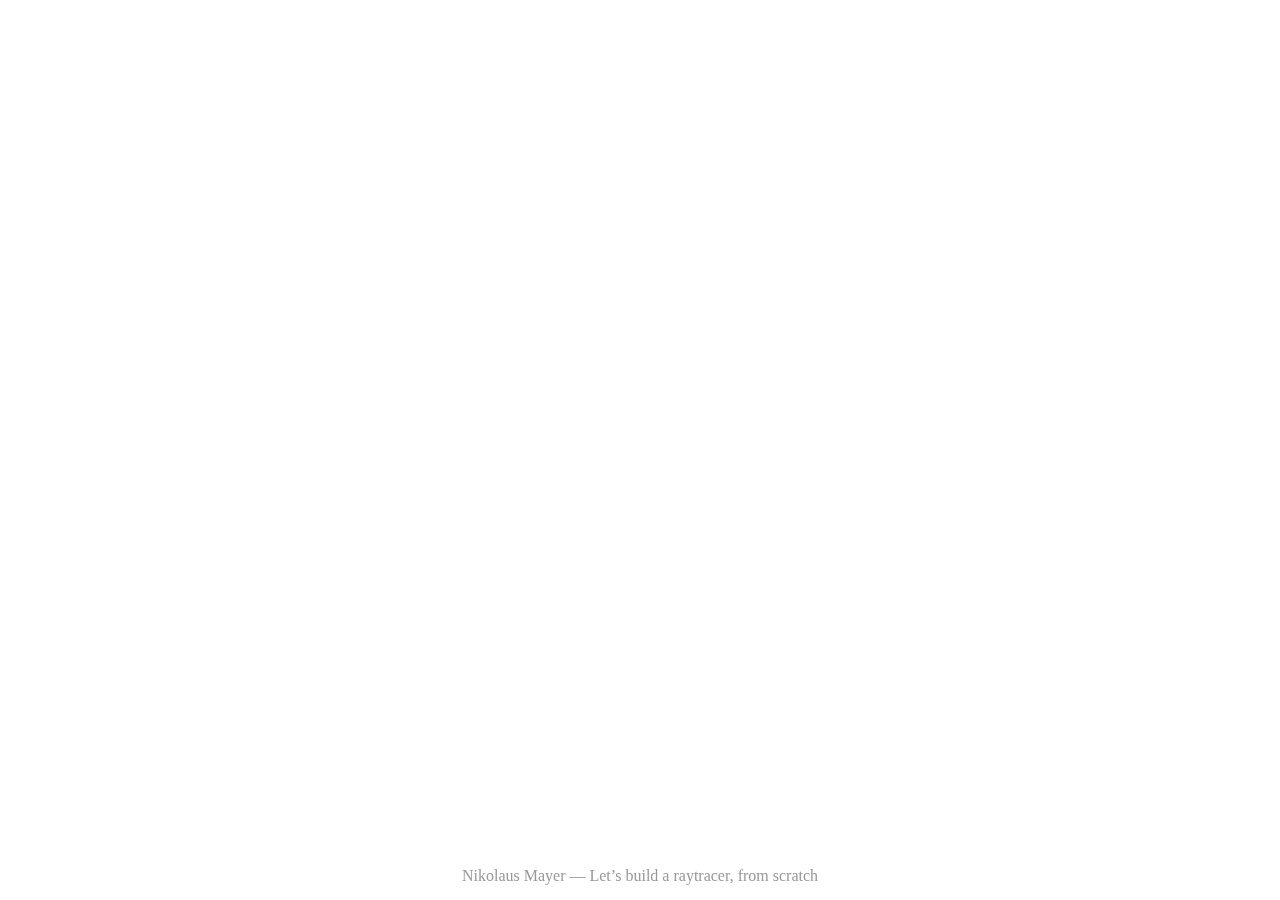
==== commit f17fb8fe: "2019 version with all JS dependencies included" ====
--- a/slides/index.html
+++ b/slides/index.html
@@ -14,8 +14,12 @@
     <link rel='stylesheet' href='css/reveal.css'>
     <link rel='stylesheet' href='css/theme/white.css' id='theme'>
 
+    <!-- Code syntax highlighting -->
+    <!--<link rel='stylesheet' href='lib/css/solarized_light.css'>-->
+
     <!-- Prism.js -->
     <link rel='stylesheet' href='css/prism.css'>
+
 
     <!--[if lt IE 9]>
       <script src='lib/js/html5shiv.js'></script>
@@ -226,25 +230,25 @@
         <!--<section>
           <div class='slide-grid-container'>
             <h2 class='multilineheader ml-l'><span>
-              Bevor wir anfangen...
-            </span></h2>
-            <h2 class='multilineheader ml-r'><span>
-              ...braucht ihr dies:
+              Before we start...
+            </span></h2>
+            <h2 class='multilineheader ml-r'><span>
+              ...you will need these:
             </span></h2>
 
             <div class='gi gi-all'>
               <br>
               <ul style='margin-bottom: 30px;'>
-                <li> C++-Compiler mit C++11-Support (<code>g++</code> &geq; v4.8) </li>
-                <li> eine grafische Oberfläche (zum Bilder bewundern) </li>
-                <li> ein Bildanzeigeprogramm (<code><u>feh</u></code>, <code>eog</code>, <code>display</code>, <code>geeqie</code> ...) </li>
-              </ul>
-              <br>
-              <br>
-              <br>
-              <br>
-              <ul>
-                <li> die Slides (CC-BY-NC) und allen Code (MIT) gibt's später hier: </li><br>
+                <li> C++ compiler with C++11 support (<code>g++</code> &geq; v4.8) </li>
+                <li> a graphical environment (to marvel at your results) </li>
+                <li> an image viewer app (<code><u>feh</u></code>, <code>eog</code>, <code>display</code>, <code>geeqie</code> ...) </li>
+              </ul>
+              <br>
+              <br>
+              <br>
+              <br>
+              <ul>
+                <li> these slides (CC-BY-NC) and all code (MIT) will be here: </li><br>
                 <code><a href='https://github.com/nikolausmayer/raytracing-from-scratch'><b>github.com/nikolausmayer</b>/raytracing-from-scratch</a></code>
               </ul>
             </div>
@@ -269,7 +273,7 @@
             <br/>
             <br/>
             <p> 
-              <span>Sommercampus 2018</span><br/>
+              <span>Sommercampus 2019</span><br/>
               <span>Technische Fakult&auml;t</span><br/>
               <span>Universit&auml;t Freiburg</span>
               </p>
@@ -279,20 +283,20 @@
 
         <section>
           <h2 class='multilineheader'><span class='ml-highlight'>
-            Warum dieser Kurs?
+            Why this course?
           </span></h2>
 
             <div class='gi gi-all'>
               <ul>
-                <li class='fragment'> Fakt: Computergrafik ist cool </li>
-                <li class='fragment'> Fakt: OpenGL ist eine Katastrophe (in Benutzerfreundlichkeit) </li>
-                <li class='fragment'> Fakt: Blender ist eine Black Box </li>
-                <br>
-                <li class='fragment'> meine Meinung: was man nie selbst gemacht hat, das hat man auch nie richtig verstanden </li>
-                <br>
-                <li class='fragment'> Konsequenz: man sollte sich einen Renderer selbst erarbeiten </li>
-                <br>
-                <li class='fragment'> dieser Kurs will die nächstbeste Alternative sein \Ü/ </li>
+                <li class='fragment'> Fact: Computer graphics are awesome </li>
+                <li class='fragment'> Fact: OpenGL is a mess (of user friendliness) </li>
+                <li class='fragment'> Fact: Blender is mostly a black box </li>
+                <br>
+                <li class='fragment'> my own opinion: you can never fully understand something which you have never made yourself </li>
+                <br>
+                <li class='fragment'> consequence: one should develop one's own renderer </li>
+                <br>
+                <li class='fragment'> this course wants to be the next best thing </li>
               </ul>
             </div>
         </section>
@@ -300,22 +304,22 @@
 
         <section>
           <h2 class='multilineheader'><span class='ml-highlight'>
-            Übersicht
+            Overview 
           </span></h2>
 
             <div class='gi gi-all'>
               <ul>
-                <li>    Einleitung </li>
-                <li> 0. Ein leeres Bild </li>
-                <li> 1. Himmel und Erde </li>
-                <li> 2. Dreiecke </li>
+                <li>    Introduction </li>
+                <li> 0. An empty image </li>
+                <li> 1. Heaven and earth </li>
+                <li> 2. Triangles </li>
                 <li> 3. Raytracing </li>
-                <li> 4. Energie </li>
-                <li> 5. Kugeln </li>
-                <li> 6. Licht </li>
-                <li> 7. Schatten </li>
-                <li> 8. Allerhand Zufälliges </li>
-                <li> 9. Texturen </li>
+                <li> 4. Ray energy </li>
+                <li> 5. Spheres </li>
+                <li> 6. Light </li>
+                <li> 7. Shadows </li>
+                <li> 8. Random stuff </li>
+                <li> 9. Textures </li>
                 <li> █. Bonus: ████████ </li>
               </ul>
             </div>
@@ -325,37 +329,37 @@
         <section>
           <div class='slide-grid-container'>
             <h2 class='multilineheader ml-l'><span>
-              Einleitung
-            </span></h2>
-            <h2 class='multilineheader ml-r'><span>
-              "Computergrafik"
-            </span></h2>
-
-            <div class='gi gi-all'>
-              <ul>
-                <li> Aus Modellwissen Bilder generieren </li>
+              Introduction
+            </span></h2>
+            <h2 class='multilineheader ml-r'><span>
+              "Computer graphics"
+            </span></h2>
+
+            <div class='gi gi-all'>
+              <ul>
+                <li> Generating images from model knowledge </li>
               </ul>
               <table width="100%">
                 <tr>
-                  <td width="50%">
-                    <video data-autoplay loop controls style='width: 100%;'>
+                  <td width="50%" class="fragment">
+                    <video data-autoplay loop no-controls style='width: 100%;'>
                       <source src='assets/video/suzanne/wireframe2.ogv' type='video/ogg'>
                     </video>
                   </td>
-                  <td width="50%">
-                    <video data-autoplay loop controls style='width: 100%;'>
+                  <td width="50%" class="fragment">
+                    <video data-autoplay loop no-controls style='width: 100%;'>
                       <source src='assets/video/suzanne/hemilight2.ogv' type='video/ogg'>
                     </video>
                   </td>
                 </tr>
                 <tr>
-                  <td width="50%">
-                    <video data-autoplay loop controls style='width: 100%;'>
+                  <td width="50%" class="fragment">
+                    <video data-autoplay loop no-controls style='width: 100%;'>
                       <source src='assets/video/suzanne/sun2.ogv' type='video/ogg'>
                     </video>
                   </td>
-                  <td width="50%">
-                    <video data-autoplay loop controls style='width: 100%;'>
+                  <td width="50%" class="fragment">
+                    <video data-autoplay loop no-controls style='width: 100%;'>
                       <source src='assets/video/suzanne/final2.ogv' type='video/ogg'>
                     </video>
                   </td>
@@ -370,36 +374,36 @@
         <section>
           <div class='slide-grid-container'>
             <h2 class='multilineheader ml-l'><span>
-              Einleitung
-            </span></h2>
-            <h2 class='multilineheader ml-r'><span>
-              Raytracing vs Rasterisierung
-            </span></h2>
-
-            <div class='gi gi-all'>
-              <ul>
-                <li> Rasterisierung: Schritt-für-Schritt-Pipeline, ganzes Bild </li>
+              Introduction
+            </span></h2>
+            <h2 class='multilineheader ml-r'><span>
+              Raytracing vs Rasterization
+            </span></h2>
+
+            <div class='gi gi-all'>
+              <ul>
+                <li> Rasterization: step-by-step pipeline, whole image is processed in each step </li>
               </ul>
               <table width="100%" style="margin-top: 20px;">
                 <tr>
-                  <td width="32%">
+                  <td width="32%" class="fragment">
                     <img src='assets/img/suzanne/color.png'/>
                   </td>
-                  <td width="32%">
+                  <td width="32%" class="fragment">
                     <img src='assets/img/suzanne/diffuse.png'/>
                   </td>
-                  <td width="32%">
+                  <td width="32%" class="fragment">
                     <img src='assets/img/suzanne/specular.png'/>
                   </td>
                 </tr>
                 <tr>
-                  <td width="32%">
+                  <td width="32%" class="fragment">
                     <img src='assets/img/suzanne/depth.png'/>
                   </td>
-                  <td width="32%">
+                  <td width="32%" class="fragment">
                     <img src='assets/img/suzanne/ao.png'/>
                   </td>
-                  <td width="32%">
+                  <td width="32%" class="fragment">
                     <img src='assets/img/suzanne/combined.png'/>
                   </td>
                 </tr>
@@ -413,18 +417,18 @@
         <section>
           <div class='slide-grid-container'>
             <h2 class='multilineheader ml-l'><span>
-              Einleitung
-            </span></h2>
-            <h2 class='multilineheader ml-r'><span>
-              Raytracing vs Rasterisierung
+              Introduction
+            </span></h2>
+            <h2 class='multilineheader ml-r'><span>
+              Raytracing vs Rasterization
             </span></h2>
 
             <div class='gi gi-all'>
               <ul style='margin-bottom: 30px;'>
-                <li> Raytracing: Pixel-für-Pixel, jeder Pixel vollständig </li>
-              </ul>
-              <div style='width: 100%; text-align: center;'>
-                <video data-autoplay loop controls style='width: 50%;'>
+                <li> Raytracing: pixel-by-pixel, each pixel complete on its own </li>
+              </ul>
+              <div style='width: 100%; text-align: center;'>
+                <video data-autoplay loop no-controls style='width: 50%;'>
                   <source src='assets/video/line-by-line.ogv' type='video/ogg'>
                 </video>
               </div>
@@ -437,77 +441,79 @@
         <section>
           <div class='slide-grid-container'>
             <h2 class='multilineheader ml-l'><span>
-              Einleitung
-            </span></h2>
-            <h2 class='multilineheader ml-r'><span>
-              Raytracing vs Rasterisierung
+              Introduction
+            </span></h2>
+            <h2 class='multilineheader ml-r'><span>
+              Raytracing vs Rasterization
             </span></h2>
 
             <div class='gi gi-all'>
               <ul style='margin-bottom: 30px;'>
-                <li class='fragment'> Rasterisierung: </li>
+                <li class='fragment'> Rasterization: </li>
                   <ul style='margin-bottom: 30px;'>
-                    <li class='fragment'>ultra-optimierte Hardware (GPUs)</li>
-                    <li class='fragment'>ultra-optimierte Engines und Tools (OpenGL)</li>
-                    <li class='fragment'>(daher auch) schnell</li>
-                    <li class='fragment'>viele Effekte brauchen Tricks und Postprocessing</li>
+                    <li class='fragment'>ultra-optimized hardware (GPUs)</li>
+                    <li class='fragment'>ultra-optimized engines and tools (OpenGL)</li>
+                    <li class='fragment'>(thanks to that) fast</li>
+                    <li class='fragment'>many effects need tricks or post-processing</li>
                   </ul>
 
                 <li class='fragment'> Raytracing: </li>
                   <ul style='margin-bottom: 30px;'>
-                    <li class='fragment'>Reflexionen, Tiefenunschärfe etc. "schon dabei"</li>
-                    <li class='fragment'>kann physikalisch korrekt sein</li>
-                    <li class='fragment'>wird benutzt für Simulationen</li>
+                    <li class='fragment'>reflections, depth-of-field etc. are "all inclusive"</li>
+                    <li class='fragment'>can be physically correct</li>
+                    <li class='fragment'>is used for simulations</li>
+                    <li class='fragment'>(also special hardware (Nvidia RTX, AMD RDNA(?)))</li>
                   </ul>
 
-                <li class='fragment'> beide sind aktive Forschungsgebiete! </li>
-              </ul>
-            </div>
-
-          </div>
-        </section>
-
-
-        <section>
-          <div class='slide-grid-container'>
-            <h2 class='multilineheader ml-l'><span>
-              Einleitung
-            </span></h2>
-            <h2 class='multilineheader ml-r'><span>
-              Literaturempfehlungen
+                <li class='fragment'> both are active research areas! </li>
+              </ul>
+            </div>
+
+          </div>
+        </section>
+
+
+        <section>
+          <div class='slide-grid-container'>
+            <h2 class='multilineheader ml-l'><span>
+              Introduction
+            </span></h2>
+            <h2 class='multilineheader ml-r'><span>
+              Recommended reading
             </span></h2>
 
             <div class='gi gi-all'>
               <ul style='margin-bottom: 30px;'>
-                <li class='fragment'> "Graphics Study"-Blogposts von Adrian Courrèges </li>
-                <li class='fragment'> "Physically Based Rendering" von Pharr/Humphreys </li>
+                <li class='fragment'> "Graphics Study" blog posts by Adrian Courrèges </li>
+                <li class='fragment'> "Physically Based Rendering" book by Pharr/Humphreys </li>
+                <li class='fragment'> "Graphics Gems" book series </li>
                 <li class='fragment'> www.scratchapixel.com </li>
-                <li class='fragment'> Konferenzen: SIGGRAPH, SIGGRAPH Asia, EuroGraphics </li>
-                <li class='fragment'> auch: GDC (Entwicklerkonferenz mit Talks über Engines) </li>
-              </ul>
-            </div>
-
-          </div>
-        </section>
-
-
-        <section>
-          <div class='slide-grid-container'>
-            <h2 class='multilineheader ml-l'><span>
-              Einleitung
-            </span></h2>
-            <h2 class='multilineheader ml-r'><span>
-              Kurs-Struktur
-            </span></h2>
-
-            <div class='gi gi-all'>
-              <ul>
-                <li> Einteilung in einzelne "Level", jeweils mit: </li>
+                <li class='fragment'> Conferences: SIGGRAPH, SIGGRAPH Asia, EuroGraphics </li>
+                <li class='fragment'> and: GDC (developer conference with talks on e.g. engines) </li>
+              </ul>
+            </div>
+
+          </div>
+        </section>
+
+
+        <section>
+          <div class='slide-grid-container'>
+            <h2 class='multilineheader ml-l'><span>
+              Introduction
+            </span></h2>
+            <h2 class='multilineheader ml-r'><span>
+              Course structure
+            </span></h2>
+
+            <div class='gi gi-all'>
+              <ul>
+                <li> split into individual "levels", each with </li>
                   <ul>
-                    <li> Motivation </li>
-                    <li> Inhalt (mit Theorie) </li>
-                    <li> Coding-Session </li>
-                    <li> evtl. Ideen-Ecke </li>
+                    <li> motivation </li>
+                    <li> content (with theory) </li>
+                    <li> coding session </li>
+                    <li> inspirational ideas </li>
                   </ul>
               </ul>
             </div>
@@ -527,7 +533,7 @@
             <br/>
             <br/>
             <h1 class='multilineheader'><span class='ml-highlight'>
-              Level 0 — Ein leeres Bild
+              Level 0 — An empty image
             </span></h1>
           </div>
         </section>
@@ -536,15 +542,15 @@
         <section>
           <div class='slide-grid-container'>
             <h2 class='multilineheader ml-l'><span>
-              #0 Ein leeres Bild
-            </span></h2>
-            <h2 class='multilineheader ml-r'><span>
-            Was ist ein Bild?
-            </span></h2>
-
-            <div class='gi gi-all'>
-              <ul>
-                <li class='fragment'> eine geordnete Sammlung von Pixeln </li>
+              #0 An empty image
+            </span></h2>
+            <h2 class='multilineheader ml-r'><span>
+              What is an image?
+            </span></h2>
+
+            <div class='gi gi-all'>
+              <ul>
+                <li class='fragment'> an ordered collection of pixels </li>
               </ul>
 
               <table width="100%" style="margin-top: 20px;">
@@ -565,9 +571,9 @@
               </table>
 
               <ul style='margin-top: 10px;'>
-                <li class='fragment'> Pixel sind Tripel (<u>R</u>ot-<u>G</u>rün-<u>B</u>lau) </li>              
-                <li class='fragment'> ganze Zahlen 0–255 pro Farbkanal </li>              
-                <li class='fragment'> 16.7 Millionen Farben!!!1 </li>              
+                <li class='fragment'> pixel are triples (<u>R</u>ed-<u>G</u>reen-<u>B</u>lue) </li>              
+                <li class='fragment'> integer numbers 0–255 per color </li>              
+                <li class='fragment'> 16.7 million colors!!!1 </li>              
               </ul>
             </div>
             <div class='fragment' data-index=7 style='grid-area: 12/7/21/11;'>
@@ -581,38 +587,38 @@
         <section>
           <div class='slide-grid-container'>
             <h2 class='multilineheader ml-l'><span>
-              #0 Ein leeres Bild
-            </span></h2>
-            <h2 class='multilineheader ml-r'><span>
-            Das PPM-Bildformat
+              #0 An empty image
+            </span></h2>
+            <h2 class='multilineheader ml-r'><span>
+            The PPM image format
             </span></h2>
 
             <div class='gi gi-all'>
               <ul>
                 <li class='fragment'> "Portable PixMap" </li>
-                <li class='fragment'> das denkbar einfachste Speicherformat </li>
-                <li class='fragment'> (keine Kompression, sehr ineffizient) </li>
-                <li class='fragment'> 3 Farben (RGB) pro Pixel </li>
-                <li class='fragment'> Header: <code>P3 BREITE HÖHE MAXIMUM</code> </li>
-                <li class='fragment'> bei uns: <code>P3 512 512 255</code> (mehr als 255 geht nicht) </li>
-                <li class='fragment'> <code>P3</code> heißt "ASCII-PPM" → menschenlesbar \Ü/
+                <li class='fragment'> the simplest possible format </li>
+                <li class='fragment'> (no compression, very inefficient) </li>
+                <li class='fragment'> 3 colors (RGB) per pixel </li>
+                <li class='fragment'> Header: <code>P3 WIDTH HEIGHT MAXIMUM</code> </li>
+                <li class='fragment'> in our case: <code>P3 512 512 255</code> </li>
+                <li class='fragment'> <code>P3</code> means "ASCII-PPM" → human readable \Ü/
                 <li class='fragment'> <code>P3 512 512 255 255 0 0 255 0 0 255 0 0 [...]</code> </li>
-                <li class='fragment'> <code>P<u>6</u> 512 512 255 ÿ^@^@ÿ^@^@ÿ^@^@[...]</code>  (binär-PPM) </li>
-                <li class='fragment'> links-nach-rechts, oben-nach-unten, Leerzeichentrennung </li>
-              </ul>
-            </div>
-
-          </div>
-        </section>
-
-
-        <section>
-          <div class='slide-grid-container'>
-            <h2 class='multilineheader ml-l'><span>
-              #0 Ein leeres Bild
-            </span></h2>
-            <h2 class='multilineheader ml-r'><span>
-            Der Code-Grundstein
+                <li class='fragment'> <code>P<u>6</u> 512 512 255 ÿ^@^@ÿ^@^@ÿ^@^@[...]</code>  (binary PPM) </li>
+                <li class='fragment'> left-to-right, top-to-bottom, separation by spaces </li>
+              </ul>
+            </div>
+
+          </div>
+        </section>
+
+
+        <section>
+          <div class='slide-grid-container'>
+            <h2 class='multilineheader ml-l'><span>
+              #0 An empty image
+            </span></h2>
+            <h2 class='multilineheader ml-r'><span>
+            The code basis
             </span></h2>
 
             <div class='gi gi-all fragment'>
@@ -628,46 +634,46 @@
   }
 }</code></pre>
               <ul>
-                <li class='fragment'> 512 · 512 = <b>262144 rote Pixel</b> </li>
-                <li class='fragment'> (wir könnten auch&nbsp; <code>&lt;&lt; " 255 0 0"</code> &nbsp;schreiben </li>
-              </ul>
-            </div>
-
-          </div>
-        </section>
-
-
-        <section>
-          <div class='slide-grid-container'>
-            <h2 class='multilineheader ml-l'><span>
-              #0 Ein leeres Bild
-            </span></h2>
-            <h2 class='multilineheader ml-r'><span>
-              Hackzeit
-            </span></h2>
-
-            <div class='gi gi-all'>
-              <div style='width: 100%; text-align: center;'>
-                <br>
-                <br>
-                <br>
-                <br>
-                <br>
-                <span style='font-size: 72px;'>Dummy-Bild</span>
-              </div>
-            </div>
-
-          </div>
-        </section>
-
-
-        <section>
-          <div class='slide-grid-container'>
-            <h2 class='multilineheader ml-l'><span>
-              #0 Ein leeres Bild
-            </span></h2>
-            <h2 class='multilineheader ml-r'><span>
-              Ergebnis
+                <li class='fragment'> 512 · 512 = <b>262144 red pixels </b> </li>
+                <li class='fragment'> (we could write&nbsp; <code>&lt;&lt; " 255 0 0"</code> &nbsp;instead) </li>
+              </ul>
+            </div>
+
+          </div>
+        </section>
+
+
+        <section>
+          <div class='slide-grid-container'>
+            <h2 class='multilineheader ml-l'><span>
+              #0 An empty image
+            </span></h2>
+            <h2 class='multilineheader ml-r'><span>
+              Hack time
+            </span></h2>
+
+            <div class='gi gi-all'>
+              <div style='width: 100%; text-align: center;'>
+                <br>
+                <br>
+                <br>
+                <br>
+                <br>
+                <span style='font-size: 72px;'>Dummy image</span>
+              </div>
+            </div>
+
+          </div>
+        </section>
+
+
+        <section>
+          <div class='slide-grid-container'>
+            <h2 class='multilineheader ml-l'><span>
+              #0 An empty image
+            </span></h2>
+            <h2 class='multilineheader ml-r'><span>
+              Result
             </span></h2>
 
             <div class='gi gi-all'>
@@ -686,7 +692,7 @@
         <section>
           <div class='slide-grid-container'>
             <h2 class='multilineheader ml-l'><span>
-              #0 Ein leeres Bild
+              #0 An empty image
             </span></h2>
             <h2 class='multilineheader ml-r'><span>
               Debugging
@@ -694,15 +700,15 @@
 
             <div class='gi gi-all'>
               <ul>
-                <li> Schleifengrenzen (&lt; / &leq;) </li>
-                <li> Dateigröße: <code><b>$ du --bytes img.ppm</b></code> </li>
+                <li> Loop conditions (&lt; / &leq;) </li>
+                <li> file size: <code><b>$ du --bytes img.ppm</b></code> </li>
                   <ul>
-                    <li> "<code>P3 512 512 255</code>" = 14 Bytes Header </li>
-                    <li> "<code> 255 0 0</code>" = 8 Bytes pro Pixel (ASCII: 1 Byte/Zeichen) </li>
-                    <li> → 14 + 8 · (512 · 512) = <u>2097166</u> Bytes </li<
+                    <li> "<code>P3 512 512 255</code>" = 14 bytes header </li>
+                    <li> "<code> 255 0 0</code>" = 8 bytes per pixel (ASCII: 1 byte/character) </li>
+                    <li> → 14 + 8 · (512 · 512) = <u>2097166</u> bytes </li<
                   </ul>
-                <li> Dateiinhalt: <code><b>$ head -c 100 img.ppm</b></code> </li>
-                <pre class='language-cpp'><code class='language-cpp'>P3 512 512 255 255 0 0 255 0 0 255 0 0 255 0 0 ... </code></pre>
+                <li> file contents: <code><b>$ head -c 100 img.ppm</b></code> </li>
+                <pre class='language-cpp'><code class='language-cpp'>P3 512 512 255 255 0 0 255 0 0 255 0 0 ... </code></pre>
               </ul>
             </div>
 
@@ -721,7 +727,7 @@
             <br/>
             <br/>
             <h1 class='multilineheader'><span class='ml-highlight'>
-              Level 1 — Himmel und Erde
+              Level 1 — Heaven and earth
             </span></h1>
           </div>
         </section>
@@ -730,24 +736,24 @@
         <section>
           <div class='slide-grid-container'>
             <h2 class='multilineheader ml-l'><span>
-              #1 Himmel und Erde
-            </span></h2>
-            <h2 class='multilineheader ml-r'><span>
-              Was ist eine Kamera?
+              #1 Heaven and earth
+            </span></h2>
+            <h2 class='multilineheader ml-r'><span>
+              What is a camera?
             </span></h2>
 
             <div class='gi gi-left'>
               <ul>
-                <li class='fragment'> Annahme: <i>Lochkamera</i> </li>
-                <li class='fragment'> (keine Objektiv-Effekte) </li>
-                <li class='fragment'> Eigenschaften: </li>
+                <li class='fragment'> assumption: <i>pinhole cam</i> </li>
+                <li class='fragment'> (no lens effects) </li>
+                <li class='fragment'> attributes: </li>
                   <ul>
-                    <li class='fragment'> Projektionszentrum </li>
-                    <li class='fragment'> Blickrichtung </li>
-                    <li class='fragment'> "Brennweite" (=Zoom) </li>
-                    <li class='fragment'> Bildbreite/-höhe beliebig! </li>
+                    <li class='fragment'> projection center </li>
+                    <li class='fragment'> viewing direction </li>
+                    <li class='fragment'> "focal length" (=zoom) </li>
+                    <li class='fragment'> image width/height </li>
                   </ul>
-                <li class='fragment'> Annahme: 4x4-Pixel-Bild </li>
+                <li class='fragment'> assumption: 4×4 pixels </li>
               </ul>
             </div>
             <div class='gi gi-right fragment' data-index=1>
@@ -770,24 +776,24 @@
         <section>
           <div class='slide-grid-container'>
             <h2 class='multilineheader ml-l'><span>
-              #1 Himmel und Erde
-            </span></h2>
-            <h2 class='multilineheader ml-r'><span>
-              Welt-Koordinatensystem
+              #1 Heaven and earth
+            </span></h2>
+            <h2 class='multilineheader ml-r'><span>
+              World coordinate system
             </span></h2>
 
             <div class='gi gi-left'>
               <ul>
-                <li class='fragment'> Z-Achse "in Blickrichtung" </li>
-                <li class='fragment'> zusammen mit X/Y: ein Koordinatensystem </li>
-                <li class='fragment'> hier: linke-Hand-System </li>
-                <li class='fragment'> X NACH RECHTS </li>
-                <li class='fragment'> Y NACH OBEN </li>
-                <li class='fragment'> Z NACH VORNE </li>
-                <br>
-                <li class='fragment'> egal, welches System, aber: </li>
-                <li class='fragment'> <i>man muss sich entscheiden</i> </li>
-                <li class='fragment'> <i>und konsistent bleiben</i> </li>
+                <li class='fragment'> Z axis in viewing direction </li>
+                <li class='fragment'> together with X/Y: coordinate base </li>
+                <li class='fragment'> here: left-hand system </li>
+                <li class='fragment'> X RIGHTWARDS </li>
+                <li class='fragment'> Y UPWARDS </li>
+                <li class='fragment'> Z FORWARDS </li>
+                <br>
+                <li class='fragment'> the system does not matter, but </li>
+                <li class='fragment'> <i>one has to make a choice</i> </li>
+                <li class='fragment'> <i>and then be consistent</i> </li>
               </ul>
             </div>
             <div class='gi gi-right'>
@@ -806,21 +812,21 @@
         <section>
           <div class='slide-grid-container'>
             <h2 class='multilineheader ml-l'><span>
-              #1 Himmel und Erde
-            </span></h2>
-            <h2 class='multilineheader ml-r'><span>
-              Strahlen basteln
+              #1 Heaven and earth
+            </span></h2>
+            <h2 class='multilineheader ml-r'><span>
+              Making rays
             </span></h2>
 
             <div class='gi gi-left'>
               <ul>
-                <li> Z-Achse "in Blickrichtung" </li>
-                <li> zusammen mit X/Y: ein Koordinatensystem </li>
-                <li> hier: linke-Hand-System </li>
-                <li class='fragment'> <b>Strahl = 3D-Vektor</b> </li>
-                <li class='fragment'> <b>Strahl = Vektorzug</b> </li>
-                <li class='fragment'> Längenverhältnis Z:X bzw. Y definiert den Zoomfaktor </li>
-                <li class='fragment'> Strahllänge normalisieren! </li>
+                <li> Z axis in viewing direction </li>
+                <li> together with X/Y: coordinate base </li>
+                <li> here: left-hand system </li>
+                <li class='fragment'> <b>ray = 3D vector</b> </li>
+                <li class='fragment'> <b>ray = vector chain</b> </li>
+                <li class='fragment'> ratio of lengths X/Y to Z determines zoom </li>
+                <li class='fragment'> always normalize all rays to length 1.0! </li>
               </ul>
             </div>
             <div class='gi gi-right'>
@@ -847,47 +853,47 @@
         <section>
           <div class='slide-grid-container'>
             <h2 class='multilineheader ml-l'><span>
-              #1 Himmel und Erde
-            </span></h2>
-            <h2 class='multilineheader ml-r'><span>
-              Hackzeit
-            </span></h2>
-
-            <div class='gi gi-all'>
-              <div style='width: 100%; text-align: center;'>
-                <br>
-                <br>
-                <br>
-                <br>
-                <br>
-                <span style='font-size: 72px;'>Vektor-Klasse</span>
-              </div>
-            </div>
-
-          </div>
-        </section>
-
-
-        <section>
-          <div class='slide-grid-container'>
-            <h2 class='multilineheader ml-l'><span>
-              #1 Himmel und Erde
-            </span></h2>
-            <h2 class='multilineheader ml-r'><span>
-              Pixel-Offset
+              #1 Heaven and earth
+            </span></h2>
+            <h2 class='multilineheader ml-r'><span>
+              Hack time
+            </span></h2>
+
+            <div class='gi gi-all'>
+              <div style='width: 100%; text-align: center;'>
+                <br>
+                <br>
+                <br>
+                <br>
+                <br>
+                <span style='font-size: 72px;'>Vector class</span>
+              </div>
+            </div>
+
+          </div>
+        </section>
+
+
+        <section>
+          <div class='slide-grid-container'>
+            <h2 class='multilineheader ml-l'><span>
+              #1 Heaven and earth
+            </span></h2>
+            <h2 class='multilineheader ml-r'><span>
+              Pixel offset
             </span></h2>
 
             <div class='gi gi-left'>
               <ul>
-                <li class='fragment'> zwei Bedingungen: </li>
+                <li class='fragment'> two conditions </li>
                   <ul>
-                    <li class='fragment'> 1. Strahlen gehen durch Pixelmittelpunkte </li>
-                    <li class='fragment'> 2. (0,0) ist in der Bildmitte </li>
+                    <li class='fragment'> 1. rays go through pixel centers </li>
+                    <li class='fragment'> 2. (0,0) is in the image center </li>
                   </ul>
-                  <li class='fragment'> hier: Breite, Höhe <i>gerade</i> </li>
-                  <li class='fragment'> (0,2,4,... statt 1,3,5,...)</li>
-                  <li class='fragment'> → ganzzahlige Strahl-Koordinaten sind <i>falsch</i>! </li>
-                  <li class='fragment'> Pixelzentren (0.5,0.5), (0.5,1.5), ...</li>
+                  <li class='fragment'> here: width, height <i>even</i> </li>
+                  <li class='fragment'> (0,2,4,... and not 1,3,5,...)</li>
+                  <li class='fragment'> → integer coordinates are <i>wrong</i>! </li>
+                  <li class='fragment'> pixel centers (0.5,0.5), (0.5,1.5), ...</li>
               </ul>
             </div>
             <div class='gi gi-right'>
@@ -913,22 +919,21 @@
         <section>
           <div class='slide-grid-container'>
             <h2 class='multilineheader ml-l'><span>
-              #1 Himmel und Erde
-            </span></h2>
-            <h2 class='multilineheader ml-r'><span>
-              Pixel-Offset
-            </span></h2>
-
-            <div class='gi gi-all'>
-              <li class='fragment'> (0,0) ist in der Bildmitte </li>
-              <span class='fragment'> bisher: </span>
+              #1 Heaven and earth
+            </span></h2>
+            <h2 class='multilineheader ml-r'><span>
+              Pixel offset
+            </span></h2>
+
+            <div class='gi gi-all'>
+              <span class='fragment'> up to now: </span>
               <pre class='language-cpp fragment'><code class='language-cpp'>
 for(int y = 0; y < 512; ++y) {    /// Rows
   for(int x = 0; x < 512; ++x) {  /// Columns
     ...
 </code></pre>
               <br>
-              <span class='fragment'> jetzt: Pixelzentren mit korrekten Koordinaten </span>
+              <span class='fragment'> from now on: pixel centers with correct coordinates </span>
               <pre class='language-cpp fragment'><code class='language-cpp'>
 for(int y = 256; y >= -255; --y) {    /// Rows
   for(int x = -255; x <= 256; ++x) {  /// Columns
@@ -946,49 +951,49 @@
         <section>
           <div class='slide-grid-container'>
             <h2 class='multilineheader ml-l'><span>
-              #1 Himmel und Erde
-            </span></h2>
-            <h2 class='multilineheader ml-r'><span>
-              Hackzeit
-            </span></h2>
-
-            <div class='gi gi-all'>
-              <div style='width: 100%; text-align: center;'>
-                <br>
-                <br>
-                <br>
-                <br>
-                <br>
-                <span style='font-size: 72px;'>Strahlkonstruktion</span>
-              </div>
-            </div>
-
-          </div>
-        </section>
-
-
-        <section>
-          <div class='slide-grid-container'>
-            <h2 class='multilineheader ml-l'><span>
-              #1 Himmel und Erde
-            </span></h2>
-            <h2 class='multilineheader ml-r'><span>
-              Oben und Unten
+              #1 Heaven and earth
+            </span></h2>
+            <h2 class='multilineheader ml-r'><span>
+              Hack time
+            </span></h2>
+
+            <div class='gi gi-all'>
+              <div style='width: 100%; text-align: center;'>
+                <br>
+                <br>
+                <br>
+                <br>
+                <br>
+                <span style='font-size: 72px;'>Ray construction</span>
+              </div>
+            </div>
+
+          </div>
+        </section>
+
+
+        <section>
+          <div class='slide-grid-container'>
+            <h2 class='multilineheader ml-l'><span>
+              #1 Heaven and earth
+            </span></h2>
+            <h2 class='multilineheader ml-r'><span>
+              Above and below
             </span></h2>
 
             <div class='gi gi-left'>
               <ul>
-                <li class='fragment'> Kamera zeigt "geradeaus" </li>
-                <li class='fragment'> (für mehr bräuchten wir Rotationsmatrizen..) </li>
-                <li class='fragment'> unendlicher flacher Boden, Y=0 (XZ-Ebene) </li>
-                <li class='fragment'> Kamera nicht auf Y=0! </li>
-                <li class='fragment'> Strahl trifft Boden, falls... </li>
+                <li class='fragment'> camera is "level" </li>
+                <li class='fragment'> (for more we would need rotation matrices) </li>
+                <li class='fragment'> infinite ground plane, Y=0 </li>
+                <li class='fragment'> camera not at Y=0! </li>
+                <li class='fragment'> ray hits ground if </li>
                   <ul>
-                    <li class='fragment'> ... Strahl.y &lt; 0 ! </li>
+                    <li class='fragment'> ... ray.y &lt; 0 ! </li>
                   </ul>
-                <li class='fragment'> Strahl trifft Himmel, falls... </li>
+                <li class='fragment'> ray hits sky if </li>
                   <ul>
-                    <li class='fragment'> ... Strahl.y &geq; 0 ! </li>
+                    <li class='fragment'> ... ray.y &geq; 0 ! </li>
                   </ul>
               </ul>
             </div>
@@ -1003,34 +1008,34 @@
         <section>
           <div class='slide-grid-container'>
             <h2 class='multilineheader ml-l'><span>
-              #1 Himmel und Erde
-            </span></h2>
-            <h2 class='multilineheader ml-r'><span>
-              Hackzeit
-            </span></h2>
-
-            <div class='gi gi-all'>
-              <div style='width: 100%; text-align: center;'>
-                <br>
-                <br>
-                <br>
-                <br>
-                <br>
-                <span style='font-size: 72px;'> Boden und Himmel </span>
-              </div>
-            </div>
-
-          </div>
-        </section>
-
-
-        <section>
-          <div class='slide-grid-container'>
-            <h2 class='multilineheader ml-l'><span>
-              #1 Himmel und Erde
-            </span></h2>
-            <h2 class='multilineheader ml-r'><span>
-              Ergebnis
+              #1 Heaven and earth
+            </span></h2>
+            <h2 class='multilineheader ml-r'><span>
+              Hack time
+            </span></h2>
+
+            <div class='gi gi-all'>
+              <div style='width: 100%; text-align: center;'>
+                <br>
+                <br>
+                <br>
+                <br>
+                <br>
+                <span style='font-size: 72px;'> Ground and sky </span>
+              </div>
+            </div>
+
+          </div>
+        </section>
+
+
+        <section>
+          <div class='slide-grid-container'>
+            <h2 class='multilineheader ml-l'><span>
+              #1 Heaven and earth
+            </span></h2>
+            <h2 class='multilineheader ml-r'><span>
+              Result
             </span></h2>
 
             <div class='gi gi-all'>
@@ -1054,7 +1059,7 @@
         <section>
           <div class='slide-grid-container'>
             <h2 class='multilineheader ml-l'><span>
-              #1 Himmel und Erde
+              #1 Heaven and earth
             </span></h2>
             <h2 class='multilineheader ml-r'><span>
               Debugging
@@ -1062,7 +1067,7 @@
 
             <div class='gi gi-all'>
               <ul>
-                <li> Koordinatensystemvektoren </li>
+                <li> Coordinate system vectors </li>
                 <li> <code>Vector::operator+</code>, <code>Vector::operator*</code> </li>
               </ul>
             </div>
@@ -1074,24 +1079,24 @@
         <section>
           <div class='slide-grid-container'>
             <h2 class='multilineheader ml-l'><span>
-              #1 Himmel und Erde
-            </span></h2>
-            <h2 class='multilineheader ml-r'><span>
-              Himmel 2.0
+              #1 Heaven and earth
+            </span></h2>
+            <h2 class='multilineheader ml-r'><span>
+              Heaven 2.0
             </span></h2>
 
             <div class='gi' style='grid-area: 3 / 1 / 21 / 9;'>
               <ul>
-                <li class='fragment'> alte Himmelsfarbe: konstant </li>
-                <li class='fragment'> alte Himmelsfarbe: abhängig vom Strahlwinkel </li>
+                <li class='fragment'> old sky color: constant </li>
+                <li class='fragment'> new sky color: depending on ray angle </li>
                   <ul>
-                    <li class='fragment'> horizontal: irgendwie blau </li>
-                    <li class='fragment'> vertikal: schwarz </li>
-                    <li class='fragment'> (totale Gestaltungsfreiheit!) </li>
+                    <li class='fragment'> horizontal: blue-ish </li>
+                    <li class='fragment'> vertical: black </li>
+                    <li class='fragment'> (totally up to you!) </li>
                   </ul>
-                  <li class='fragment'> horizontal: Strahl.y = 0, vertikal: Strahl.y = 1 </li>
-                  <li class='fragment'> Interpolation zwischen Farbe und schwarz:<br>
-                       <code>[Farbe] * std::pow(1-ray_direction.y,2)</code> </li>
+                  <li class='fragment'> horizontal: ray.y = 0, vertical: ray.y = 1 </li>
+                  <li class='fragment'> interpolation between color and black:<br>
+                       <code>[color] * std::pow(1-ray_direction.y,2)</code> </li>
               </ul>
             </div>
             <div class='gi fragment' data-index=3
@@ -1106,34 +1111,34 @@
         <section>
           <div class='slide-grid-container'>
             <h2 class='multilineheader ml-l'><span>
-              #1 Himmel und Erde
-            </span></h2>
-            <h2 class='multilineheader ml-r'><span>
-              Hackzeit
-            </span></h2>
-
-            <div class='gi gi-all'>
-              <div style='width: 100%; text-align: center;'>
-                <br>
-                <br>
-                <br>
-                <br>
-                <br>
-                <span style='font-size: 72px;'> Himmel 2.0 </span>
-              </div>
-            </div>
-
-          </div>
-        </section>
-
-
-        <section>
-          <div class='slide-grid-container'>
-            <h2 class='multilineheader ml-l'><span>
-              #1 Himmel und Erde
-            </span></h2>
-            <h2 class='multilineheader ml-r'><span>
-              Ergebnis
+              #1 Heaven and earth
+            </span></h2>
+            <h2 class='multilineheader ml-r'><span>
+              Hack time
+            </span></h2>
+
+            <div class='gi gi-all'>
+              <div style='width: 100%; text-align: center;'>
+                <br>
+                <br>
+                <br>
+                <br>
+                <br>
+                <span style='font-size: 72px;'> Heaven 2.0 </span>
+              </div>
+            </div>
+
+          </div>
+        </section>
+
+
+        <section>
+          <div class='slide-grid-container'>
+            <h2 class='multilineheader ml-l'><span>
+              #1 Heaven and earth
+            </span></h2>
+            <h2 class='multilineheader ml-r'><span>
+              Result
             </span></h2>
 
             <div class='gi gi-all'>
@@ -1157,23 +1162,23 @@
         <section>
           <div class='slide-grid-container'>
             <h2 class='multilineheader ml-l'><span>
-              #1 Himmel und Erde
-            </span></h2>
-            <h2 class='multilineheader ml-r'><span>
-              Erde 2.0
+              #1 Heaven and earth
+            </span></h2>
+            <h2 class='multilineheader ml-r'><span>
+              Earth 2.0
             </span></h2>
 
             <div class='gi' style='grid-area: 3 / 1 / 21 / 9;'>
               <ul>
-                <li class='fragment'> nur rot ist langweilig </li>
-                <li class='fragment'> kein Raumgefühl </li>
-                <li class='fragment'> neuer Boden: Schachbrettmuster </li>
-                <li class='fragment'> Bodenkoordinate bestimmt Karoposition </li>
-                <li class='fragment'> → wir brauchen den "gesehenen" Punkt </li>
-                <li class='fragment'> → Schnittpunkt zwischen Strahl und "Y=0" </li>
-                <li class='fragment'> <code>Y = 0 = Kamera.y + Distanz · Strahl.y</code> </li>
-                <li class='fragment'> eine Gleichung, eine Unbekannte → \Ü/ </li>
-                <li class='fragment'> <code>Distanz := -Kamera.y / Strahl.y </code> </li>
+                <li class='fragment'> just red is boring </li>
+                <li class='fragment'> no sense of space </li>
+                <li class='fragment'> new ground: checkerboard </li>
+                <li class='fragment'> ground coordinate determines color </li>
+                <li class='fragment'> → we need the "observed" point </li>
+                <li class='fragment'> → intersection ray-ground </li>
+                <li class='fragment'> <code>Y = 0 = camera.y + distance · ray.y</code> </li>
+                <li class='fragment'> one equation, one unknown → \Ü/ </li>
+                <li class='fragment'> <code>distance := -camera.y / ray.y </code> </li>
               </ul>
             </div>
             <div class='gi fragment' data-index=4
@@ -1200,19 +1205,18 @@
         <section>
           <div class='slide-grid-container'>
             <h2 class='multilineheader ml-l'><span>
-              #1 Himmel und Erde
-            </span></h2>
-            <h2 class='multilineheader ml-r'><span>
-              Erde 2.0
+              #1 Heaven and earth
+            </span></h2>
+            <h2 class='multilineheader ml-r'><span>
+              Earth 2.0
             </span></h2>
 
             <div class='gi' style='grid-area: 3 / 1 / 21 / 9;'>
               <ul>
-                <li class='fragment'> <code>Distanz := -Kamera.y / Strahl.y </code> </li>
-                <li class='fragment'> <code>X := Kamera.x + Distanz · Strahl.x </code> </li>
-                <li class='fragment'> <code>Z := Kamera.z + Distanz · Strahl.z </code> </li>
-                <li class='fragment'> Schachbrett: X und Z beide gerade/ungerade </li>
-                <li class='fragment'> Stolperfalle: <code>std::abs</code> auf negativen Zahlen! </li>
+                <li class='fragment'> <code>distance := -camera.y / ray.y </code> </li>
+                <li class='fragment'> <code>X := camera.x + distance · ray.x </code> </li>
+                <li class='fragment'> <code>Z := camera.z + distance · ray.z </code> </li>
+                <li class='fragment'> checkerboard: X and Z both odd/even </li>
               </ul>
             </div>
             <div class='gi' style='grid-area: 3 / 9 / 21 / 11;'>
@@ -1226,34 +1230,34 @@
         <section>
           <div class='slide-grid-container'>
             <h2 class='multilineheader ml-l'><span>
-              #1 Himmel und Erde
-            </span></h2>
-            <h2 class='multilineheader ml-r'><span>
-              Hackzeit
-            </span></h2>
-
-            <div class='gi gi-all'>
-              <div style='width: 100%; text-align: center;'>
-                <br>
-                <br>
-                <br>
-                <br>
-                <br>
-                <span style='font-size: 72px;'> Erde 2.0 </span>
-              </div>
-            </div>
-
-          </div>
-        </section>
-
-
-        <section>
-          <div class='slide-grid-container'>
-            <h2 class='multilineheader ml-l'><span>
-              #1 Himmel und Erde
-            </span></h2>
-            <h2 class='multilineheader ml-r'><span>
-              Ergebnis
+              #1 Heaven and earth
+            </span></h2>
+            <h2 class='multilineheader ml-r'><span>
+              Hack time
+            </span></h2>
+
+            <div class='gi gi-all'>
+              <div style='width: 100%; text-align: center;'>
+                <br>
+                <br>
+                <br>
+                <br>
+                <br>
+                <span style='font-size: 72px;'> Earth 2.0 </span>
+              </div>
+            </div>
+
+          </div>
+        </section>
+
+
+        <section>
+          <div class='slide-grid-container'>
+            <h2 class='multilineheader ml-l'><span>
+              #1 Heaven and earth
+            </span></h2>
+            <h2 class='multilineheader ml-r'><span>
+              Result
             </span></h2>
 
             <div class='gi gi-all'>
@@ -1277,7 +1281,7 @@
         <section>
           <div class='slide-grid-container'>
             <h2 class='multilineheader ml-l'><span>
-              #1 Himmel und Erde
+              #1 Heaven and earth
             </span></h2>
             <h2 class='multilineheader ml-r'><span>
               Debugging
@@ -1285,10 +1289,11 @@
 
             <div class='gi gi-all'>
               <ul>
-                <li> Koordinatensystemvektoren </li>
-                <li> Strahllängennormalisierung </li>
+                <li> coordinate system vectors </li>
+                <li> ray length normalization </li>
+                <li> <code>std::abs</code> on negative numbers! </li>
                 <li> <code>(int)std::abs(std::floor(...))%2</code> </li>
-                <li> Strahl trifft Boden, falls <code>Strahl.y < 0</code> </li>
+                <li> ray hits ground if (and only if) <code>ray.y < 0</code> </li>
               </ul>
             </div>
 
@@ -1307,7 +1312,7 @@
             <br/>
             <br/>
             <h1 class='multilineheader'><span class='ml-highlight'>
-              Level 2 — Dreiecke
+              Level 2 — Triangles
             </span></h1>
           </div>
         </section>
@@ -1316,18 +1321,18 @@
         <section>
           <div class='slide-grid-container'>
             <h2 class='multilineheader ml-l'><span>
-              #2 Dreiecke
-            </span></h2>
-            <h2 class='multilineheader ml-r'><span>
-              Warum Dreiecke?
-            </span></h2>
-
-            <div class='gi gi-all'>
-              <ul>
-                <li class='fragment'> die Basis der meisten Polygone </li>
-                <li class='fragment'> (Polygone sind <i>die</i> Basis der Computergrafik) </li>
-                <li class='fragment'> einfach zu behandeln </li>
-                <li class='fragment'> außerdem... </li>
+              #2 Triangles
+            </span></h2>
+            <h2 class='multilineheader ml-r'><span>
+              Why triangles
+            </span></h2>
+
+            <div class='gi gi-all'>
+              <ul>
+                <li class='fragment'> the base of most polygons </li>
+                <li class='fragment'> (polygons are <i>the</i> base of computer graphics) </li>
+                <li class='fragment'> easy to compute </li>
+                <li class='fragment'> besides... </li>
               </ul>
             </div>
             <div class='fragment' 
@@ -1350,27 +1355,27 @@
         <section>
           <div class='slide-grid-container'>
             <h2 class='multilineheader ml-l'><span>
-              #2 Dreiecke
-            </span></h2>
-            <h2 class='multilineheader ml-r'><span>
-              Was ist ein Dreieck?
+              #2 Triangles
+            </span></h2>
+            <h2 class='multilineheader ml-r'><span>
+              What is a triangle?
             </span></h2>
 
             <div class='gi' style='grid-area: 3 / 1 / 21 / 9;'>
               <ul>
-                <li class='fragment'> definiert durch 3 Ecken/Vertices 
+                <li class='fragment'> defined by 3 corners/vertices
                      $$P_0, P_1, P_2$$ 
                 </li>
-                <li class='fragment'> aufgespannt durch 2 Vektoren $\mathbf{u}$, $\mathbf{v}$:
+                <li class='fragment'> spanned by 2 vectors $\mathbf{u}$, $\mathbf{v}$:
                      $$\mathbf{u} = P_1 - P_0$$ $$\mathbf{v} = P_2 - P_0$$ 
                 </li>
-                <li class='fragment'> Fläche beschrieben durch Punkte $\{p_i\}$
-                     $$p_i = u\cdot\mathbf{u} + v\cdot\mathbf{v}$$
-                     wobei gilt
+                <li class='fragment'> triangle area: points $\{p_i\}$
+                     $$p_i = P_0 + u\cdot\mathbf{u} + v\cdot\mathbf{v}$$
+                     for which it holds that
                      $$0 &leq; u,v &leq; 1$$
                      $$u + v &leq; 1$$ 
                 </li>
-                <li class='fragment'> (äquivalente Formulierung:)
+                <li class='fragment'> (equivalent form:)
                      $$p_i = (1-u-v)\cdot P_0 + u\cdot P_1 + v\cdot P_2$$
                 </li>
               </ul>
@@ -1399,28 +1404,28 @@
         <section>
           <div class='slide-grid-container'>
             <h2 class='multilineheader ml-l'><span>
-              #2 Dreiecke
-            </span></h2>
-            <h2 class='multilineheader ml-r'><span>
-              Schnitt-Test Strahl/Dreieck
-            </span></h2>
-
-            <div class='gi gi-all'>
-              <ul>
-                <li class='fragment'> Kamerazentrum $\mathbf{O}$, Strahlrichtung $\mathbf{R}$, Distanz $d$ </li>
+              #2 Triangles
+            </span></h2>
+            <h2 class='multilineheader ml-r'><span>
+              Intersection ray/triangle
+            </span></h2>
+
+            <div class='gi gi-all'>
+              <ul>
+                <li class='fragment'> camera center $\mathbf{O}$, ray direction $\mathbf{R}$, distance $d$ </li>
                 <li class='fragment'> $P_{0} + u\cdot\mathbf{u} + v\cdot\mathbf{v} = \mathbf{O} + d\cdot\mathbf{R}$ </li>
-                <li class='fragment'> → lineares Gleichungssystem
+                <li class='fragment'> → linear equation system
                 $$P_{0,x} + u\cdot\mathbf{u}_x + v\cdot\mathbf{v}_x = \mathbf{O}_x + d\cdot\mathbf{R}_x$$
                 $$P_{0,y} + u\cdot\mathbf{u}_y + v\cdot\mathbf{v}_y = \mathbf{O}_y + d\cdot\mathbf{R}_y$$
                 $$P_{0,z} + u\cdot\mathbf{u}_z + v\cdot\mathbf{v}_z = \mathbf{O}_z + d\cdot\mathbf{R}_z$$
                 </li>
-                <li class='fragment'> umgestellt:
+                <li class='fragment'> rearranged:
                 $$0 = P_{0,x} + u\cdot\mathbf{u}_x + v\cdot\mathbf{v}_x - \mathbf{O}_x - d\cdot\mathbf{R}_x$$
                 $$0 = P_{0,y} + u\cdot\mathbf{u}_y + v\cdot\mathbf{v}_y - \mathbf{O}_y - d\cdot\mathbf{R}_y$$
                 $$0 = P_{0,z} + u\cdot\mathbf{u}_z + v\cdot\mathbf{v}_z - \mathbf{O}_z - d\cdot\mathbf{R}_z$$
                 </li>
-                <li class='fragment'> 3 Gleichungen, 3 Unbekannte → \Ü/ </li>
-                <li class='fragment'> aber so viel Arbeit... ಥ_ಥ </li>
+                <li class='fragment'> 3 equations, 3 unknowns → \Ü/ </li>
+                <li class='fragment'> but so much work... ಥ_ಥ </li>
               </ul>
             </div>
 
@@ -1435,14 +1440,14 @@
         <section>
           <div class='slide-grid-container'>
             <h2 class='multilineheader ml-l'><span>
-              #2 Dreiecke
-            </span></h2>
-            <h2 class='multilineheader ml-r'><span>
-              LGS-Lösen für Faule
-            </span></h2>
-
-            <div class='gi gi-all'>
-              <span class='fragment'> <code>SymPy</code> kann symbolische Mathe </span>
+              #2 Triangles
+            </span></h2>
+            <h2 class='multilineheader ml-r'><span>
+              Lazy solving
+            </span></h2>
+
+            <div class='gi gi-all'>
+              <span class='fragment'> <code>SymPy</code> can do symbolic math </span>
 
               <pre class='language-python fragment'><code class='language-python' style='font-size: 32px;'>from sympy import var, solve
 pox,poy,poz,ux,uy,uz,vx,vy,vz,ox,oy,oz,rx,ry,rz,u,v,d = 
@@ -1455,32 +1460,32 @@
 
 {u: [...], v: [...], d: [...]}</code></pre>
 
-              <span class='fragment'> nicht schön, aber korrekt¯\_(ツ)_/¯ </span>
-            </div>
-
-        </section>
-
-
-        <section>
-          <div class='slide-grid-container'>
-            <h2 class='multilineheader ml-l'><span>
-              #2 Dreiecke
-            </span></h2>
-            <h2 class='multilineheader ml-r'><span>
-              Normalenvektor
+              <span class='fragment'> not pretty but correct¯\_(ツ)_/¯ </span>
+            </div>
+
+        </section>
+
+
+        <section>
+          <div class='slide-grid-container'>
+            <h2 class='multilineheader ml-l'><span>
+              #2 Triangles
+            </span></h2>
+            <h2 class='multilineheader ml-r'><span>
+              Normal vectors
             </span></h2>
 
             <div class='gi' style='grid-area: 3 / 1 / 21 / 8;'>
               <ul>
-                <li class='fragment'> wir wollen Vorder- und Rückseite unterscheiden können </li>
-                <li class='fragment'> → wir brauchen den Normalenvektor $\mathbf{n}$ </li>
-                <li class='fragment'> (später auch noch für andere Sachen) </li>
-                <li class='fragment'> Kreuzprodukt und linke-Hand-Regel:
+                <li class='fragment'> we want to distinguish front and back </li>
+                <li class='fragment'> → we need the normal vector $\mathbf{n}$ </li>
+                <li class='fragment'> (also later for other things) </li>
+                <li class='fragment'> cross product and left-hand rule:
                      $$\mathbf{n} := \mathbf{v} \times \mathbf{u}$$ </li>
-                <li class='fragment'> Konsequenz: Vertex-Reihenfolge wichtig </li>
-                <li class='fragment'> → unsere Dreiecke sind <b>CCW</b> definiert<br>
-                     (<b>c</b>ounter<b>c</b>lock<b>w</b>ise, gg. Uhrzeigersinn) </li>
-                <li class='fragment'> (wenn man "von vorne" drauf guckt) </li>
+                <li class='fragment'> consequence: vertex order matters!</li>
+                <li class='fragment'> → our triangles are defined <b>CCW</b> <br>
+                     (<b>c</b>ounter<b>c</b>lock<b>w</b>ise) </li>
+                <li class='fragment'> (looking at it from its "front") </li>
               </ul>
             </div>
 
@@ -1489,7 +1494,7 @@
               <img src='assets/img/triangle/triangle-3.png'>
             </div>
             <div class='gi fragment current-visible' data-index=6
-                 style='grid-area: 4 / 8 / 21 / 11; background: #fff; display: block;'>
+                 style='grid-area: 4 / 7 / 21 / 11; background: #fff; display: block;'>
               $$\begin{pmatrix}\mathbf{a}_x \\ \mathbf{a}_y \\ \mathbf{a}_z\end{pmatrix} \times
               \begin{pmatrix}\mathbf{b}_x \\ \mathbf{b}_y \\ \mathbf{b}_z \end{pmatrix}$$
               $$=$$
@@ -1515,16 +1520,16 @@
         <section>
           <div class='slide-grid-container'>
             <h2 class='multilineheader ml-l'><span>
-              #2 Dreiecke
-            </span></h2>
-            <h2 class='multilineheader ml-r'><span>
-              Back-Face Culling 
-            </span></h2>
-
-            <div class='gi gi-all'>
-              <ul>
-                <li class='fragment'> der Normalenvektor bestimmt die Vorderseite </li>
-                <li class='fragment'> (wichtiger für Rasterisierung als für Raytracing (rückwärts gewandte Geometrie kann ignoriert werden)) </li>
+              #2 Triangles
+            </span></h2>
+            <h2 class='multilineheader ml-r'><span>
+              Back-face culling 
+            </span></h2>
+
+            <div class='gi gi-all'>
+              <ul>
+                <li class='fragment'> normal vector determines front side </li>
+                <li class='fragment'> (more important for rasterization than for raytracing) </li>
               </ul>
             </div>
             <div class='gi fragment' style='grid-area: 7 / 1 / 20 / 11; 
@@ -1547,17 +1552,17 @@
         <section>
           <div class='slide-grid-container'>
             <h2 class='multilineheader ml-l'><span>
-              #2 Dreiecke
-            </span></h2>
-            <h2 class='multilineheader ml-r'><span>
-              Back-Face Culling 
-            </span></h2>
-
-            <div class='gi gi-all'>
-              <ul>
-                <li> der Normalenvektor bestimmt die Vorderseite </li>
-                <li> (wichtiger für Rasterisierung als für Raytracing (rückwärts gewandte Geometrie kann ignoriert werden)) </li>
-                <li class='fragment'> Skalarprodukt<br><br>
+              #2 Triangles
+            </span></h2>
+            <h2 class='multilineheader ml-r'><span>
+              Back-face culling 
+            </span></h2>
+
+            <div class='gi gi-all'>
+              <ul>
+                <li> normal vector determines front side </li>
+                <li> (more important for rasterization than for raytracing) </li>
+                <li class='fragment'> scalar product<br><br>
                   $$\begin{pmatrix}\mathbf{a}_x \\ 
                                    \mathbf{a}_y \\
                                    \mathbf{a}_z\end{pmatrix} \cdot
@@ -1568,7 +1573,7 @@
                     \mathbf{a}_y\mathbf{b}_y +
                     \mathbf{a}_z\mathbf{b}_z $$ 
                 </li><br>
-                <li class='fragment'> Strahl "sieht" Dreieck <i>genau dann wenn</i><br><br>
+                <li class='fragment'> ray "sees" triangle <i>if and only if</i><br><br>
                      $$\mathbf{n}\cdot\mathbf{R} &lt; 0$$ </li>
               </ul>
             </div>
@@ -1580,58 +1585,58 @@
         <section>
           <div class='slide-grid-container'>
             <h2 class='multilineheader ml-l'><span>
-              #2 Dreiecke
-            </span></h2>
-            <h2 class='multilineheader ml-r'><span>
-              Implementierung
-            </span></h2>
-
-            <div class='gi gi-all'>
-              <ul>
-                <li class='fragment'> abstrakte <code>Object</code>-Klasse für raytrace-bare Objekte </li>
-                <li class='fragment'> ein <code>Object</code> führt seinen eigenen Schnitttest durch </li>
-                <li class='fragment'> Tiefentest (nur das nächst gelegene Objekt wird gerendert) </li>
-                <li class='fragment'> Objekte haben eine eigene Farbe </li>
-                <li class='fragment'> falls ein Strahl kein Objekt trifft → haben wir schon! </li>
-                <li class='fragment'> alle Objekte in der Szene → <code>std::vector&lt;Object*&gt;</code> </li>
-              </ul>
-            </div>
-
-          </div>
-        </section>
-
-
-        <section>
-          <div class='slide-grid-container'>
-            <h2 class='multilineheader ml-l'><span>
-              #2 Dreiecke
-            </span></h2>
-            <h2 class='multilineheader ml-r'><span>
-              Hackzeit
-            </span></h2>
-
-            <div class='gi gi-all'>
-              <div style='width: 100%; text-align: center;'>
-                <br>
-                <br>
-                <br>
-                <br>
-                <br>
-                <span style='font-size: 72px;'>Objektklasse, Dreiecke</span>
-              </div>
-            </div>
-
-          </div>
-        </section>
-
-
-        <section>
-          <div class='slide-grid-container'>
-            <h2 class='multilineheader ml-l'><span>
-              #2 Dreiecke
-            </span></h2>
-            <h2 class='multilineheader ml-r'><span>
-              Ergebnis
+              #2 Triangles
+            </span></h2>
+            <h2 class='multilineheader ml-r'><span>
+              Implementation
+            </span></h2>
+
+            <div class='gi gi-all'>
+              <ul>
+                <li class='fragment'> abstract <code>Object</code> class for traceable objects </li>
+                <li class='fragment'> an <code>Object</code> does its own intersection test </li>
+                <li class='fragment'> depth test (only render the nearest object) </li>
+                <li class='fragment'> objects have a color </li>
+                <li class='fragment'> ray does not hit any object? → we already have that! </li>
+                <li class='fragment'> all scene objects → <code>std::vector&lt;Object*&gt;</code> </li>
+              </ul>
+            </div>
+
+          </div>
+        </section>
+
+
+        <section>
+          <div class='slide-grid-container'>
+            <h2 class='multilineheader ml-l'><span>
+              #2 Triangles
+            </span></h2>
+            <h2 class='multilineheader ml-r'><span>
+              Hack time
+            </span></h2>
+
+            <div class='gi gi-all'>
+              <div style='width: 100%; text-align: center;'>
+                <br>
+                <br>
+                <br>
+                <br>
+                <br>
+                <span style='font-size: 72px;'>Object class, triangles</span>
+              </div>
+            </div>
+
+          </div>
+        </section>
+
+
+        <section>
+          <div class='slide-grid-container'>
+            <h2 class='multilineheader ml-l'><span>
+              #2 Triangles
+            </span></h2>
+            <h2 class='multilineheader ml-r'><span>
+              Result
             </span></h2>
 
             <div class='gi gi-all'>
@@ -1655,7 +1660,7 @@
         <section>
           <div class='slide-grid-container'>
             <h2 class='multilineheader ml-l'><span>
-              #2 Dreiecke
+              #2 Triangles
             </span></h2>
             <h2 class='multilineheader ml-r'><span>
               Debugging
@@ -1663,10 +1668,10 @@
 
             <div class='gi gi-all'>
               <ul>
-                <li> CCW-Dreiecke </li>
-                <li> $\mathbf{n} := \mathbf{v}\times\mathbf{u}$ &nbsp;und&nbsp; $\mathbf{n}\cdot\mathbf{R} &lt; 0$ </li>
-                <li> Tiefentest (Tiefe kleiner → Objekt "gesehener") </li>
-                <li> nur positive Tiefen </li>
+                <li> CCW vertices </li>
+                <li> $\mathbf{n} := \mathbf{v}\times\mathbf{u}$ &nbsp;and&nbsp; $\mathbf{n}\cdot\mathbf{R} &lt; 0$ </li>
+                <li> depth test (smaller depth → object closer) </li>
+                <li> only positive depths! </li>
               </ul>
             </div>
 
@@ -1697,15 +1702,15 @@
               #3 Raytracing
             </span></h2>
             <h2 class='multilineheader ml-r'><span>
-              Strahlreflexion
-            </span></h2>
-
-            <div class='gi gi-all'>
-              <ul>
-                <li class='fragment'> einfarbige Objekte sind langweilig </li>
-                <li class='fragment'> <i>Reflexionen</i> sind <u>die</u> Stärke von Raytracing </li>
-                <li class='fragment'> Problemstellung: gegeben Objekt und einfallender Strahl, finde den ausgehenden Strahl </li>
-                <li class='fragment'> einfache Lösung durch geometrische Konstruktion: </li>
+              Ray reflection
+            </span></h2>
+
+            <div class='gi gi-all'>
+              <ul>
+                <li class='fragment'> monochromatic objects are boring </li>
+                <li class='fragment'> <i>reflections</i> are <u>the</u> strong point of raytracing </li>
+                <li class='fragment'> problem: given object and incoming ray, find the outgoing ray</li>
+                <li class='fragment'> easy solution via geometric construction</li>
               </ul>
             </div>
 
@@ -1756,16 +1761,16 @@
               #3 Raytracing
             </span></h2>
             <h2 class='multilineheader ml-r'><span>
-              Strahlreflexion
-            </span></h2>
-
-            <div class='gi gi-all'>
-              <ul>
-                <li class='fragment'> der wichtige Vektor ist:&nbsp; $\mathbf{n}\cdot\left(\mathbf{n}\cdot\left(-\mathbf{R}\right)\right)$ </li>
-                <li class='fragment'> $\mathbf{n}\cdot\left(-\mathbf{R}\right)$&nbsp; ist die Länge der Projektion von &nbsp;$\mathbf{-R}$&nbsp; auf &nbsp;$\mathbf{n}$ </li>
-                <li class='fragment'> Skalarprodukt &nbsp;$\mathbf{n}\cdot\left(-\mathbf{R}\right)$&nbsp; ist ein Skalar (kein Vektor!) </li>
-                <li class='fragment'> wir wollen einen Vektor in Richtung &nbsp;$\mathbf{n}$ </li>
-                <li class='fragment'> → skalare Multiplikation mit &nbsp;$\mathbf{n}$&nbsp; =&nbsp; Skalierung von &nbsp;$\mathbf{n}$ </li>
+              Ray reflection
+            </span></h2>
+
+            <div class='gi gi-all'>
+              <ul>
+                <li class='fragment'> important vector:&nbsp; $\mathbf{n}\cdot\left(\mathbf{n}\cdot\left(-\mathbf{R}\right)\right)$ </li>
+                <li class='fragment'> $\mathbf{n}\cdot\left(-\mathbf{R}\right)$&nbsp; is the length of the projection of &nbsp;$\mathbf{-R}$&nbsp; onto &nbsp;$\mathbf{n}$ </li>
+                <li class='fragment'> scalar product &nbsp;$\mathbf{n}\cdot\left(-\mathbf{R}\right)$&nbsp; is a scalar (not a vector!) </li>
+                <li class='fragment'> we need a vector in direction of &nbsp;$\mathbf{n}$ </li>
+                <li class='fragment'> → scalar multiplikation ith &nbsp;$\mathbf{n}$&nbsp; =&nbsp; scaling of &nbsp;$\mathbf{n}$ </li>
               </ul>
             </div>
 
@@ -1784,7 +1789,7 @@
               #3 Raytracing
             </span></h2>
             <h2 class='multilineheader ml-r'><span>
-              Implementierung
+              Implementation
             </span></h2>
 
             <div class='gi gi-all'>
@@ -1803,17 +1808,17 @@
               #3 Raytracing
             </span></h2>
             <h2 class='multilineheader ml-r'><span>
-              Hackzeit
-            </span></h2>
-
-            <div class='gi gi-all'>
-              <div style='width: 100%; text-align: center;'>
-                <br>
-                <br>
-                <br>
-                <br>
-                <br>
-                <span style='font-size: 72px;'>Strahlreflexion</span>
+              Hack time
+            </span></h2>
+
+            <div class='gi gi-all'>
+              <div style='width: 100%; text-align: center;'>
+                <br>
+                <br>
+                <br>
+                <br>
+                <br>
+                <span style='font-size: 72px;'>Ray reflection</span>
               </div>
             </div>
 
@@ -1827,7 +1832,7 @@
               #3 Raytracing
             </span></h2>
             <h2 class='multilineheader ml-r'><span>
-              Ergebnis
+              Result
             </span></h2>
 
             <div class='gi gi-all'>
@@ -1859,10 +1864,10 @@
 
             <div class='gi gi-all'>
               <ul>
-                <li> CCW-Richtung ist vom Blickwinkel abhängig </li>
-                <li> Back-Face Culling </li>
-                <li> Oberseiten der Dreiecke zur Kamera hin geneigt </li>
-                <li> <code>max_hit_bounces</code> beschränkt die Sichtbarkeit </li>
+                <li> "CCW" depends on viewing angle </li>
+                <li> Back-face culling </li>
+                <li> triangles' tops leaning towards camera </li>
+                <li> <code>max_hit_bounces</code> limits visibility </li>
               </ul>
             </div>
 
@@ -1881,7 +1886,7 @@
             <br/>
             <br/>
             <h1 class='multilineheader'><span class='ml-highlight'>
-              Level 4 — Lichttransport
+              Level 4 — Light transport
             </span></h1>
           </div>
         </section>
@@ -1890,17 +1895,16 @@
         <section>
           <div class='slide-grid-container'>
             <h2 class='multilineheader ml-l'><span>
-              #4 Lichttransport
-            </span></h2>
-            <h2 class='multilineheader ml-r'><span>
-              Spiegelung und Eigenfarbe
-            </span></h2>
-
-            <div class='gi gi-all'>
-              <ul>
-                <li class='fragment'> perfekte Spiegel sind langweilig </li>
-                <li class='fragment'> Materialien reflektieren unterschiedlich viel Licht </li>
-                <li class='fragment'> (widerspricht nicht unbedingt der Thermodynamik) </li>
+              #4 Light transport
+            </span></h2>
+            <h2 class='multilineheader ml-r'><span>
+              Reflection and object color
+            </span></h2>
+
+            <div class='gi gi-all'>
+              <ul>
+                <li class='fragment'> perfect mirrors are boring </li>
+                <li class='fragment'> materials have different reflectivities </li>
               </ul>
             </div>
 
@@ -1916,56 +1920,56 @@
         <section>
           <div class='slide-grid-container'>
             <h2 class='multilineheader ml-l'><span>
-              #4 Lichttransport
-            </span></h2>
-            <h2 class='multilineheader ml-r'><span>
-              Farben mischen
-            </span></h2>
-
-            <div class='gi gi-all'>
-              <ul>
-                <li class='fragment'> unsere Materialien bekommen eine <i>Reflektivität</i> </li>
-                <li class='fragment'> ein Strahl sieht auf seiner Reise viele Farben </li>
-                <li class='fragment'> die endgültige Farbe ist eine Mischung </li>
-                <li class='fragment'> (vorläufige Formulierung ohne Beleuchtung) </li>
-              </ul>
-            </div>
-
-          </div>
-        </section>
-
-
-        <section>
-          <div class='slide-grid-container'>
-            <h2 class='multilineheader ml-l'><span>
-              #4 Lichttransport
-            </span></h2>
-            <h2 class='multilineheader ml-r'><span>
-              Hackzeit
-            </span></h2>
-
-            <div class='gi gi-all'>
-              <div style='width: 100%; text-align: center;'>
-                <br>
-                <br>
-                <br>
-                <br>
-                <br>
-                <span style='font-size: 72px;'>Farbmischung</span>
-              </div>
-            </div>
-
-          </div>
-        </section>
-
-
-        <section>
-          <div class='slide-grid-container'>
-            <h2 class='multilineheader ml-l'><span>
-              #4 Lichttransport
-            </span></h2>
-            <h2 class='multilineheader ml-r'><span>
-              Ergebnis
+              #4 Light transport
+            </span></h2>
+            <h2 class='multilineheader ml-r'><span>
+              Mixing colors
+            </span></h2>
+
+            <div class='gi gi-all'>
+              <ul>
+                <li class='fragment'> our materials have a <i>reflectivity</i> </li>
+                <li class='fragment'> a ray sees many colors on its journey </li>
+                <li class='fragment'> the final pixel color is a mixture </li>
+                <li class='fragment'> (preliminary formulation, no lighting) </li>
+              </ul>
+            </div>
+
+          </div>
+        </section>
+
+
+        <section>
+          <div class='slide-grid-container'>
+            <h2 class='multilineheader ml-l'><span>
+              #4 Light transport
+            </span></h2>
+            <h2 class='multilineheader ml-r'><span>
+              Hack time
+            </span></h2>
+
+            <div class='gi gi-all'>
+              <div style='width: 100%; text-align: center;'>
+                <br>
+                <br>
+                <br>
+                <br>
+                <br>
+                <span style='font-size: 72px;'>Mixing colors</span>
+              </div>
+            </div>
+
+          </div>
+        </section>
+
+
+        <section>
+          <div class='slide-grid-container'>
+            <h2 class='multilineheader ml-l'><span>
+              #4 Light transport
+            </span></h2>
+            <h2 class='multilineheader ml-r'><span>
+              Result
             </span></h2>
 
             <div class='gi gi-all'>
@@ -1989,7 +1993,7 @@
         <!--<section>
           <div class='slide-grid-container'>
             <h2 class='multilineheader ml-l'><span>
-              #4 Lichttransport
+              #4 Light transport
             </span></h2>
             <h2 class='multilineheader ml-r'><span>
               Debugging
@@ -2016,7 +2020,7 @@
             <br/>
             <br/>
             <h1 class='multilineheader'><span class='ml-highlight'>
-              Level 5 — Kugeln
+              Level 5 — Spheres
             </span></h1>
           </div>
         </section>
@@ -2025,15 +2029,15 @@
         <section>
           <div class='slide-grid-container'>
             <h2 class='multilineheader ml-l'><span>
-              #5 Kugeln
-            </span></h2>
-            <h2 class='multilineheader ml-r'><span>
-              Parametrische Formen
-            </span></h2>
-
-            <div class='gi gi-all'>
-              <ul>
-                <li class='fragment'> Polygone erlauben variable Geometrie </li>
+              #5 Spheres
+            </span></h2>
+            <h2 class='multilineheader ml-r'><span>
+              Parametrized shapes
+            </span></h2>
+
+            <div class='gi gi-all'>
+              <ul>
+                <li class='fragment'> polygons allow for arbitrary geometry </li>
               </ul>
             </div>
             <div class='gi fragment' style='grid-area: 7 / 1 / 19 / 11; 
@@ -2048,16 +2052,16 @@
         <section>
           <div class='slide-grid-container'>
             <h2 class='multilineheader ml-l'><span>
-              #5 Kugeln
-            </span></h2>
-            <h2 class='multilineheader ml-r'><span>
-              Parametrische Formen
-            </span></h2>
-
-            <div class='gi gi-all'>
-              <ul>
-                <li> Polygone erlauben variable Geometrie </li>
-                <li> aber viel Komplexität braucht viel Geometrie </li>
+              #5 Spheres
+            </span></h2>
+            <h2 class='multilineheader ml-r'><span>
+              Parametrized shapes
+            </span></h2>
+
+            <div class='gi gi-all'>
+              <ul>
+                <li> polygons allow for arbitrary geometry </li>
+                <li> but complexity needs many polygons </li>
               </ul>
             </div>
             <div class='gi' style='grid-area: 7 / 1 / 19 / 11; 
@@ -2072,17 +2076,17 @@
         <section>
           <div class='slide-grid-container'>
             <h2 class='multilineheader ml-l'><span>
-              #5 Kugeln
-            </span></h2>
-            <h2 class='multilineheader ml-r'><span>
-              Parametrische Formen
-            </span></h2>
-
-            <div class='gi gi-all'>
-              <ul>
-                <li> Polygone erlauben variable Geometrie </li>
-                <li> aber viel Komplexität braucht viel Geometrie </li>
-                <li> ...viiiiiel Geometrie. (Stanford-Drache: 200.000 Dreiecke) </li>
+              #5 Spheres
+            </span></h2>
+            <h2 class='multilineheader ml-r'><span>
+              Parametrized shapes
+            </span></h2>
+
+            <div class='gi gi-all'>
+              <ul>
+                <li> polygons allow for arbitrary geometry </li>
+                <li> but complexity needs many polygons </li>
+                <li> ...maaaany polygons. (Stanford dragon: 200.000 triangles) </li>
               </ul>
             </div>
             <div class='gi' style='grid-area: 7 / 1 / 19 / 11; 
@@ -2097,17 +2101,17 @@
         <section>
           <div class='slide-grid-container'>
             <h2 class='multilineheader ml-l'><span>
-              #5 Kugeln
-            </span></h2>
-            <h2 class='multilineheader ml-r'><span>
-              Parametrische Formen
-            </span></h2>
-
-            <div class='gi gi-all'>
-              <ul>
-                <li class='fragment'> echte Renderer benutzen hierachische Strukturen (BVH) </li>
-                <li class='fragment'> trotzdem: Mehr Geometrie → längere Renderzeit </li>
-                <li class='fragment'> Idee: Manche Formen lassen sich <i>berechnen</i> </li>
+              #5 Spheres
+            </span></h2>
+            <h2 class='multilineheader ml-r'><span>
+              Parametrized shapes
+            </span></h2>
+
+            <div class='gi gi-all'>
+              <ul>
+                <li class='fragment'> real renderers use hierarchical structures </li>
+                <li class='fragment'> still: more geometry → longer render times</li>
+                <li class='fragment'> idea: some shapes can be <i>computed</i> </li>
               </ul>
             </div>
             <div class='gi fragment' style='grid-area: 7 / 1 / 19 / 11; 
@@ -2122,22 +2126,22 @@
         <section>
           <div class='slide-grid-container'>
             <h2 class='multilineheader ml-l'><span>
-              #5 Kugeln
-            </span></h2>
-            <h2 class='multilineheader ml-r'><span>
-              Schnitttest
-            </span></h2>
-
-            <div class='gi gi-all'>
-              <ul>
-                <li class='fragment'> Randfall: Strahl "streift" Kugel gerade noch </li>
-                <li class='fragment'> $\mathbf{p} = $ &nbsp;Kamerazentrum $-$ Kugelzentrum;&nbsp; $r = $ &nbsp;Radius </li>
-                <li class='fragment'> Strecke zum Treffpunkt&nbsp; $ = \sqrt{\left(\mathbf{p}\cdot\mathbf{p}\right) + r^2} = \sqrt{||\mathbf{p}||^2 + r^2}$ </li>
-                <li class='fragment'> $ = \mathbf{p} \cdot$ Strahlrichtung </li>
-                <li class='fragment'> (Strahl hat Länge 1) </li>
-                <li class='fragment'> Strahl trifft → Strecke <i>größer</i> </li>
-                <li class='fragment'> trifft nicht → Strecke <i>kleiner</i> </li>
-                <li class='fragment'> → Schnitttest → \Ü/ </li>
+              #5 Spheres
+            </span></h2>
+            <h2 class='multilineheader ml-r'><span>
+              Intersection test
+            </span></h2>
+
+            <div class='gi gi-all'>
+              <ul>
+                <li class='fragment'> edge case: ray "grazes" sphere </li>
+                <li class='fragment'> $\mathbf{p} = $ &nbsp;sphere center $-$ camera center;&nbsp; $r = $ &nbsp;radius </li>
+                <li class='fragment'> distance to hit point&nbsp; $ = \sqrt{\left(\mathbf{p}\cdot\mathbf{p}\right) + r^2} = \sqrt{||\mathbf{p}||^2 + r^2}$ </li>
+                <li class='fragment'> $ = \mathbf{p} $ $ \cdot$ ray direction </li>
+                <li class='fragment'> (ray has length 1) </li>
+                <li class='fragment'> hit → <i>longer</i> </li>
+                <li class='fragment'> no hit → <i>shorter</i> </li>
+                <li class='fragment'> → intersection test → \Ü/ </li>
               </ul>
             </div>
             <div class='gi' 
@@ -2184,34 +2188,34 @@
         <section>
           <div class='slide-grid-container'>
             <h2 class='multilineheader ml-l'><span>
-              #5 Kugeln
-            </span></h2>
-            <h2 class='multilineheader ml-r'><span>
-              Hackzeit
-            </span></h2>
-
-            <div class='gi gi-all'>
-              <div style='width: 100%; text-align: center;'>
-                <br>
-                <br>
-                <br>
-                <br>
-                <br>
-                <span style='font-size: 72px;'>Kugel-Schnitttest</span>
-              </div>
-            </div>
-
-          </div>
-        </section>
-
-
-        <section>
-          <div class='slide-grid-container'>
-            <h2 class='multilineheader ml-l'><span>
-              #5 Kugeln
-            </span></h2>
-            <h2 class='multilineheader ml-r'><span>
-              Ergebnis
+              #5 Spheres
+            </span></h2>
+            <h2 class='multilineheader ml-r'><span>
+              Hack time
+            </span></h2>
+
+            <div class='gi gi-all'>
+              <div style='width: 100%; text-align: center;'>
+                <br>
+                <br>
+                <br>
+                <br>
+                <br>
+                <span style='font-size: 72px;'>Sphere intersection test</span>
+              </div>
+            </div>
+
+          </div>
+        </section>
+
+
+        <section>
+          <div class='slide-grid-container'>
+            <h2 class='multilineheader ml-l'><span>
+              #5 Spheres
+            </span></h2>
+            <h2 class='multilineheader ml-r'><span>
+              Result
             </span></h2>
 
             <div class='gi gi-all'>
@@ -2235,7 +2239,7 @@
         <section>
           <div class='slide-grid-container'>
             <h2 class='multilineheader ml-l'><span>
-              #5 Kugeln
+              #5 Spheres
             </span></h2>
             <h2 class='multilineheader ml-r'><span>
               Debugging
@@ -2243,21 +2247,21 @@
 
             <div class='gi gi-all'>
               <ul>
-                <li> $\mathbf{p}$ zeigt vom <i>Kugel</i>zentrum zum <i>Kamera</i>zentrum </li>
-              </ul>
-            </div>
-
-          </div>
-        </section>
-
-
-        <section>
-          <div class='slide-grid-container'>
-            <h2 class='multilineheader ml-l'><span>
-              #5 Kugeln
-            </span></h2>
-            <h2 class='multilineheader ml-r'><span>
-              Distanzrechnung
+                <li> $\mathbf{p}$ points from <i>sphere</i> center to <i>camera</i> center </li>
+              </ul>
+            </div>
+
+          </div>
+        </section>
+
+
+        <section>
+          <div class='slide-grid-container'>
+            <h2 class='multilineheader ml-l'><span>
+              #5 Spheres
+            </span></h2>
+            <h2 class='multilineheader ml-r'><span>
+              Distance computation
             </span></h2>
 
             <div class='gi fragment current-visible'
@@ -2307,26 +2311,26 @@
 
             <div class='gi gi-all'>
               <ul>
-                <li class='fragment'> $\mathbf{p} = $ &nbsp;Kamerazentrum $-$ Kugelzentrum;&nbsp; $r = $ &nbsp;Radius </li>
-                <li class='fragment'> $b = -\mathbf{p} \cdot$ Strahlrichtung </li>
+                <li class='fragment'> $\mathbf{p} = $ &nbsp;sphere center $-$ camera center;&nbsp; $r = $ &nbsp;radius </li>
+                <li class='fragment'> $b = \mathbf{p}$ $\cdot$ ray direction </li>
                 <li class='fragment'> $s = \sqrt{\left(\mathbf{p}\cdot\mathbf{p}\right) - b^2}$ </li>
                 <li class='fragment'> $t = \sqrt{r^2 - s^2}$ </li>
-                <li class='fragment'> $d = -b - t$ </li>
-                <li class='fragment'> → Distanz → \Ü/ </li>
-              </ul>
-            </div>
-
-          </div>
-        </section>
-
-
-        <section>
-          <div class='slide-grid-container'>
-            <h2 class='multilineheader ml-l'><span>
-              #5 Kugeln
-            </span></h2>
-            <h2 class='multilineheader ml-r'><span>
-              Normalenvektor
+                <li class='fragment'> $d = b - t$ </li>
+                <li class='fragment'> → distance → \Ü/ </li>
+              </ul>
+            </div>
+
+          </div>
+        </section>
+
+
+        <section>
+          <div class='slide-grid-container'>
+            <h2 class='multilineheader ml-l'><span>
+              #5 Spheres
+            </span></h2>
+            <h2 class='multilineheader ml-r'><span>
+              Normal vectors
             </span></h2>
 
             <div class='gi fragment current-visible'
@@ -2344,47 +2348,47 @@
 
             <div class='gi gi-all'>
               <ul>
-                <li class='fragment'> $\mathbf{p} = $ &nbsp;Kamerazentrum $-$ Kugelzentrum;&nbsp; $r = $ &nbsp;Radius </li>
-                <li class='fragment'> Normalenvektor&nbsp; $= \mathbf{p} + d\cdot$ Strahlrichtung </li>
-                <li class='fragment'> (Normalenvektor auf Länge 1 skalieren!) </li>
-              </ul>
-            </div>
-
-          </div>
-        </section>
-
-
-        <section>
-          <div class='slide-grid-container'>
-            <h2 class='multilineheader ml-l'><span>
-              #5 Kugeln
-            </span></h2>
-            <h2 class='multilineheader ml-r'><span>
-              Hackzeit
-            </span></h2>
-
-            <div class='gi gi-all'>
-              <div style='width: 100%; text-align: center;'>
-                <br>
-                <br>
-                <br>
-                <br>
-                <br>
-                <span style='font-size: 72px;'>Distanzrechnung, Normalenvektor</span>
-              </div>
-            </div>
-
-          </div>
-        </section>
-
-
-        <section>
-          <div class='slide-grid-container'>
-            <h2 class='multilineheader ml-l'><span>
-              #5 Kugeln
-            </span></h2>
-            <h2 class='multilineheader ml-r'><span>
-              Ergebnis
+                <li class='fragment'> $\mathbf{p} = $ &nbsp;sphere center $-$ camera center;&nbsp; $r = $ &nbsp;radius </li>
+                <li class='fragment'> normal vector&nbsp; $= -\mathbf{p} + d$ $\cdot$ ray direction </li>
+                <li class='fragment'> (scale normal vector to length 1!) </li>
+              </ul>
+            </div>
+
+          </div>
+        </section>
+
+
+        <section>
+          <div class='slide-grid-container'>
+            <h2 class='multilineheader ml-l'><span>
+              #5 Spheres
+            </span></h2>
+            <h2 class='multilineheader ml-r'><span>
+              Hack time
+            </span></h2>
+
+            <div class='gi gi-all'>
+              <div style='width: 100%; text-align: center;'>
+                <br>
+                <br>
+                <br>
+                <br>
+                <br>
+                <span style='font-size: 72px;'>Distance, normal vector</span>
+              </div>
+            </div>
+
+          </div>
+        </section>
+
+
+        <section>
+          <div class='slide-grid-container'>
+            <h2 class='multilineheader ml-l'><span>
+              #5 Spheres
+            </span></h2>
+            <h2 class='multilineheader ml-r'><span>
+              Result
             </span></h2>
 
             <div class='gi gi-all'>
@@ -2408,7 +2412,7 @@
         <section>
           <div class='slide-grid-container'>
             <h2 class='multilineheader ml-l'><span>
-              #5 Kugeln
+              #5 Spheres
             </span></h2>
             <h2 class='multilineheader ml-r'><span>
               Debugging
@@ -2416,8 +2420,8 @@
 
             <div class='gi gi-all'>
               <ul>
-                <li> $\mathbf{p}$ zeigt vom <i>Kugel</i>zentrum zum <i>Kamera</i>zentrum </li>
-                <li> $\mathbf{b}$ hat negative Länge </li>
+                <li> $\mathbf{p}$ points from <i>sphere</i> center to <i>camera</i> center </li>
+                <li> $\mathbf{b}$ has negative length </li>
               </ul>
             </div>
 
@@ -2436,7 +2440,7 @@
             <br/>
             <br/>
             <h1 class='multilineheader'><span class='ml-highlight'>
-              Level 6 — Licht
+              Level 6 — Light
             </span></h1>
           </div>
         </section>
@@ -2445,20 +2449,20 @@
         <section>
           <div class='slide-grid-container'>
             <h2 class='multilineheader ml-l'><span>
-              #6 Licht
-            </span></h2>
-            <h2 class='multilineheader ml-r'><span>
-              Phong-Beleuchtungsmodell
-            </span></h2>
-
-            <div class='gi gi-all'>
-              <ul>
-                <li class='fragment'> perfekte Farben sind langweilig </li>
-                <li class='fragment'> Licht erzeugt Schatten, Spiegelungen, Schattierungen... </li>
-                <li class='fragment'> "echte" Lichtsimulation wäre hanebüchen teuer </li>
-                <li class='fragment'> wir benutzen das <i>Phong</i>-Modell (oder was ähnliches) </li>
-                <li class='fragment'> (nicht physikalisch korrekt, aber einfach zu berechnen) </li>
-                <li class='fragment'> Materialien haben eigene Koeffizienten pro Komponente </li>
+              #6 Light
+            </span></h2>
+            <h2 class='multilineheader ml-r'><span>
+              Phong illumination model
+            </span></h2>
+
+            <div class='gi gi-all'>
+              <ul>
+                <li class='fragment'> perfect colors are boring </li>
+                <li class='fragment'> light generates shadows, reflections, shading... </li>
+                <li class='fragment'> "real" light simulation is infeasible </li>
+                <li class='fragment'> we use the <i>Phong</i> model (or something similar) </li>
+                <li class='fragment'> (not physically correct, but easy) </li>
+                <li class='fragment'> materials have coefficients per component </li>
               </ul>
             </div>
             <div class='gi'
@@ -2480,8 +2484,8 @@
                 </tr>
                 <tr>
                   <td class='fragment' data-index=7> ambient </td>
-                  <td class='fragment' data-index=8> + diffus </td>
-                  <td class='fragment' data-index=9> + glänzend </td>
+                  <td class='fragment' data-index=8> + diffuse </td>
+                  <td class='fragment' data-index=9> + specular </td>
                   <td class='fragment' data-index=10> = Phong </td>
                 </tr>
               </table>
@@ -2494,19 +2498,19 @@
         <section>
           <div class='slide-grid-container'>
             <h2 class='multilineheader ml-l'><span>
-              #6 Licht
-            </span></h2>
-            <h2 class='multilineheader ml-r'><span>
-              Ambiente Beleuchtung
-            </span></h2>
-
-            <div class='gi gi-all'>
-              <ul>
-                <li class='fragment'> konstante Lichtstärke überall in der Szene </li>
-                <li class='fragment'> unabhängig von allen Lichtquellen </li>
-                <li class='fragment'> billige Imitation globaler Beleuchtung, sieht aber gut aus </li>
-                <li class='fragment'> konstanter Faktor&nbsp; $k_\text{ambient}$, bei uns: materialunabhängig </li>
-                <li class='fragment'> ($C_\text{material}$: Materialfarbe)
+              #6 Light
+            </span></h2>
+            <h2 class='multilineheader ml-r'><span>
+              Ambient light
+            </span></h2>
+
+            <div class='gi gi-all'>
+              <ul>
+                <li class='fragment'> constant light everywhere in the scene </li>
+                <li class='fragment'> independent of light sources </li>
+                <li class='fragment'> cheap imitation of global illumination </li>
+                <li class='fragment'> constant factor&nbsp; $k_\text{ambient}$, here: independent of material </li>
+                <li class='fragment'> ($C_\text{material}$: material color)
                 $$I_\text{ambient} = k_\text{ambient} \cdot C_\text{material}$$ </li>
               </ul>
             </div>
@@ -2529,8 +2533,8 @@
                 </tr>
                 <tr>
                   <td style='background-color: #ff0;'> ambient </td>
-                  <td> + diffus </td>
-                  <td> + glänzend </td>
+                  <td> + diffuse </td>
+                  <td> + specular </td>
                   <td> = Phong </td>
                 </tr>
               </table>
@@ -2543,20 +2547,20 @@
         <section>
           <div class='slide-grid-container'>
             <h2 class='multilineheader ml-l'><span>
-              #6 Licht
-            </span></h2>
-            <h2 class='multilineheader ml-r'><span>
-              Diffuse Beleuchtung
-            </span></h2>
-
-            <div class='gi gi-all'>
-              <ul>
-                <li class='fragment'> abhängig von Richtung Oberfläche → Lichtquelle </li>
-                <li class='fragment'> → lokaler Normalenvektor </li>
-                <li class='fragment'> Maximum: Oberfläche senkrecht zum Licht → Objektfarbe </li>
-                <li class='fragment'> Minimum: Oberfläche parallel zum Licht → schwarz/nichts </li>
-                <li class='fragment'> perfektes Lambertsches Material 
-                $$I_\text{diffus} = f_\text{diffus} \cdot k_\text{diffus,material} \cdot C_\text{material}$$ </li>
+              #6 Light
+            </span></h2>
+            <h2 class='multilineheader ml-r'><span>
+              Diffuse light
+            </span></h2>
+
+            <div class='gi gi-all'>
+              <ul>
+                <li class='fragment'> depends on direction "surface → light source" </li>
+                <li class='fragment'> → local normal vector </li>
+                <li class='fragment'> maximum: surface perpendicular to light → object color </li>
+                <li class='fragment'> minimum: surface parallel to light → black/nothing </li>
+                <li class='fragment'> perfect "Lambertian" material
+                $$I_\text{diffuse} = f_\text{diffuse} \cdot k_\text{diffuse,material} \cdot C_\text{material}$$ </li>
               </ul>
             </div>
             <div class='gi'
@@ -2578,8 +2582,8 @@
                 </tr>
                 <tr>
                   <td> ambient </td>
-                  <td style='background-color: #ff0;'> + diffus </td>
-                  <td> + glänzend </td>
+                  <td style='background-color: #ff0;'> + diffuse </td>
+                  <td> + specular </td>
                   <td> = Phong </td>
                 </tr>
               </table>
@@ -2592,20 +2596,20 @@
         <section>
           <div class='slide-grid-container'>
             <h2 class='multilineheader ml-l'><span>
-              #6 Licht
-            </span></h2>
-            <h2 class='multilineheader ml-r'><span>
-              Diffuse Beleuchtung
-            </span></h2>
-
-            <div class='gi gi-all'>
-              <ul>
-                <li class='fragment'> Lichtfaktor abhängig von Ausrichtung der Oberfläche </li>
-                <li class='fragment'> $\mathbf{L} := $ Vektor vom Oberflächenpunkt zum Licht
-                $$f_\text{diffus} = \mathbf{n} \cdot \mathbf{L}$$ </li>
-                <li class='fragment'> nicht $\leq 0$ ! </li>
-                <li class='fragment'> (nicht dem Licht zugewandte Punkte sind nicht beleuchtet) </li>
-                <li class='fragment'> → <u>keine</u> Abhängigkeit von der Blickrichtung! </li>
+              #6 Light
+            </span></h2>
+            <h2 class='multilineheader ml-r'><span>
+              Diffuse light
+            </span></h2>
+
+            <div class='gi gi-all'>
+              <ul>
+                <li class='fragment'> illumination factor depends on surface orientation </li>
+                <li class='fragment'> $\mathbf{L} := $ surface → light source 
+                      $$f_\text{diffuse} = \mathbf{n} \cdot \mathbf{L}$$ </li>
+                <li class='fragment'> never $\leq 0$ ! </li>
+                <li class='fragment'> (points that "look away" from the light are not lit) </li>
+                <li class='fragment'> → <u>no</u> dependency on viewing direction! </li>
               </ul>
             </div>
             <div class='gi'
@@ -2652,20 +2656,20 @@
         <section>
           <div class='slide-grid-container'>
             <h2 class='multilineheader ml-l'><span>
-              #6 Licht
-            </span></h2>
-            <h2 class='multilineheader ml-r'><span>
-              Glänzende Beleuchtung
-            </span></h2>
-
-            <div class='gi gi-all'>
-              <ul>
-                <li class='fragment'> abhängig von Richtung Oberfläche → Lichtquelle <br> 
-                      und Kamera → Oberfläche </li>
-                <li class='fragment'> "Größe" des Glanzlichtes kann Materialeigenschaft sein </li>
+              #6 Light
+            </span></h2>
+            <h2 class='multilineheader ml-r'><span>
+              Specular light
+            </span></h2>
+
+            <div class='gi gi-all'>
+              <ul>
+                <li class='fragment'> depends on directions surface → light source <br> 
+                      and camera → surface </li>
+                <li class='fragment'> "size" of highlight can be individual </li>
                 <li class='fragment'> → "hardness"/"shininess" </li>
-                <li class='fragment'> Lichtfarbe statt Materialfarbe
-                $$I_\text{glanz} =  f_\text{glanz} \cdot k_\text{glanz,material} \cdot C_\text{licht}$$ </li>
+                <li class='fragment'> light color instead of material color 
+                $$I_\text{specular} =  f_\text{specular} \cdot k_\text{specular,material} \cdot C_\text{light}$$ </li>
               </ul>
             </div>
             <div class='gi'
@@ -2687,8 +2691,8 @@
                 </tr>
                 <tr>
                   <td> ambient </td>
-                  <td> + diffus </td>
-                  <td style='background-color: #ff0;'> + glänzend </td>
+                  <td> + diffuse </td>
+                  <td style='background-color: #ff0;'> + specular </td>
                   <td> = Phong </td>
                 </tr>
               </table>
@@ -2701,18 +2705,18 @@
         <section>
           <div class='slide-grid-container'>
             <h2 class='multilineheader ml-l'><span>
-              #6 Licht
-            </span></h2>
-            <h2 class='multilineheader ml-r'><span>
-              Glänzende Beleuchtung
-            </span></h2>
-
-            <div class='gi gi-all'>
-              <ul>
-                <li class='fragment'> Glanzlicht = Lichtquelle spiegelt sich im Objekt </li>
-                <li class='fragment'> Maximum = "Oberfläche → Licht = ausgehender Strahl" </li>
-                <li class='fragment'> "harder"/"shinier" Material → Glanzlicht ist fokussierter <br><br>
-                $$f_\text{glanz} = \left(\mathbf{L}\cdot\mathbf{R}\right)^\text{hardness}$$ </li>
+              #6 Light
+            </span></h2>
+            <h2 class='multilineheader ml-r'><span>
+              Specular light
+            </span></h2>
+
+            <div class='gi gi-all'>
+              <ul>
+                <li class='fragment'> highlight = light source reflection on surface </li>
+                <li class='fragment'> maximum = "surface → light = reflected ray" </li>
+                <li class='fragment'> "harder"/"shinier" material → highlight more focused <br><br>
+                $$f_\text{specular} = \left(\mathbf{L}\cdot\mathbf{R}\right)^\text{hardness}$$ </li>
               </ul>
             </div>
             <div class='gi'
@@ -2747,18 +2751,18 @@
         <section>
           <div class='slide-grid-container'>
             <h2 class='multilineheader ml-l'><span>
-              #6 Licht
-            </span></h2>
-            <h2 class='multilineheader ml-r'><span>
-              Komplette Beleuchtung
-            </span></h2>
-
-            <div class='gi gi-all'>
-              <span class='fragment'> $$ I = I_\text{ambient} + I_\text{diffus} + I_\text{glanz} $$ </span>
-              <span class='fragment'> $$ I = \left( k_\text{ambient} + f_\text{diffus} \right) \cdot k_\text{diffus,material} \cdot C_\text{material} + \\
-                f_\text{glanz} \cdot k_\text{glanz,material} \cdot C_\text{Licht} $$ </span>
-              <span class='fragment'> $$ I = \left( k_\text{ambient} + \mathbf{n}\cdot\mathbf{L} \right) \cdot k_\text{diffus,material} \cdot C_\text{material} + \\
-                \left( \mathbf{L}\cdot\mathbf{R} \right)^\text{hardness} \cdot k_\text{glanz,material} \cdot C_\text{Licht} $$ </span>
+              #6 Light
+            </span></h2>
+            <h2 class='multilineheader ml-r'><span>
+              Full lighting
+            </span></h2>
+
+            <div class='gi gi-all'>
+              <span class='fragment'> $$ I = I_\text{ambient} + I_\text{diffuse} + I_\text{specular} $$ </span>
+              <span class='fragment'> $$ I = \left( k_\text{ambient} + f_\text{diffuse} \right) \cdot k_\text{diffuse,material} \cdot C_\text{material} + \\
+                f_\text{specular} \cdot k_\text{specular,material} \cdot C_\text{light} $$ </span>
+              <span class='fragment'> $$ I = \left( k_\text{ambient} + \mathbf{n}\cdot\mathbf{L} \right) \cdot k_\text{diffuse,material} \cdot C_\text{material} + \\
+                \left( \mathbf{L}\cdot\mathbf{R} \right)^\text{hardness} \cdot k_\text{specular,material} \cdot C_\text{light} $$ </span>
             </div>
             <div class='gi'
                  style='grid-area: 11 / 1 / 20 / 11; text-align: center;'>
@@ -2779,8 +2783,8 @@
                 </tr>
                 <tr>
                   <td> ambient </td>
-                  <td> + diffus </td>
-                  <td> + glänzend </td>
+                  <td> + diffuse </td>
+                  <td> + specular </td>
                   <td> = Phong </td>
                 </tr>
               </table>
@@ -2793,34 +2797,34 @@
         <section>
           <div class='slide-grid-container'>
             <h2 class='multilineheader ml-l'><span>
-              #6 Licht
-            </span></h2>
-            <h2 class='multilineheader ml-r'><span>
-              Hackzeit
-            </span></h2>
-
-            <div class='gi gi-all'>
-              <div style='width: 100%; text-align: center;'>
-                <br>
-                <br>
-                <br>
-                <br>
-                <br>
-                <span style='font-size: 72px;'>Beleuchtung</span>
-              </div>
-            </div>
-
-          </div>
-        </section>
-
-
-        <section>
-          <div class='slide-grid-container'>
-            <h2 class='multilineheader ml-l'><span>
-              #6 Licht
-            </span></h2>
-            <h2 class='multilineheader ml-r'><span>
-              Ergebnis
+              #6 Light
+            </span></h2>
+            <h2 class='multilineheader ml-r'><span>
+              Hack time
+            </span></h2>
+
+            <div class='gi gi-all'>
+              <div style='width: 100%; text-align: center;'>
+                <br>
+                <br>
+                <br>
+                <br>
+                <br>
+                <span style='font-size: 72px;'>Illumination</span>
+              </div>
+            </div>
+
+          </div>
+        </section>
+
+
+        <section>
+          <div class='slide-grid-container'>
+            <h2 class='multilineheader ml-l'><span>
+              #6 Light
+            </span></h2>
+            <h2 class='multilineheader ml-r'><span>
+              Result
             </span></h2>
 
             <div class='gi gi-all'>
@@ -2844,7 +2848,7 @@
         <section>
           <div class='slide-grid-container'>
             <h2 class='multilineheader ml-l'><span>
-              #6 Licht
+              #6 Light
             </span></h2>
             <h2 class='multilineheader ml-r'><span>
               Debugging
@@ -2852,11 +2856,11 @@
 
             <div class='gi gi-all'>
               <ul>
-                <li> $\mathbf{L}$: Oberfläche → Licht </li>
-                <li> $\mathbf{R}$: Oberfläche → ... </li>
-                <li> $\mathbf{n}$: Oberfläche → ... </li>
-                <li> $0 \leq f_\text{diffus}, f_\text{glanz} \leq 1$ </li>
-                <li> → Einheitslänge </li>
+                <li> $\mathbf{L}$: surface → light </li>
+                <li> $\mathbf{R}$: surface → ... </li>
+                <li> $\mathbf{n}$: surface → ... </li>
+                <li> $0 \leq f_\text{diffuse}, f_\text{specular} \leq 1$ </li>
+                <li> → unit length </li>
               </ul>
             </div>
 
@@ -2875,7 +2879,7 @@
             <br/>
             <br/>
             <h1 class='multilineheader'><span class='ml-highlight'>
-              Level 7 — Schatten
+              Level 7 — Shadows
             </span></h1>
           </div>
         </section>
@@ -2884,25 +2888,25 @@
         <section>
           <div class='slide-grid-container'>
             <h2 class='multilineheader ml-l'><span>
-              #7 Schatten
-            </span></h2>
-            <h2 class='multilineheader ml-r'><span>
-              Schatten
-            </span></h2>
-
-            <div class='gi gi-all'>
-              <ul>
-                <li class='fragment'> wir haben <i>Schattierung</i>, aber keine <i>Schatten</i> </li>
-                <li class='fragment'> was liegt im Schatten? </li>
+              #7 Shadows
+            </span></h2>
+            <h2 class='multilineheader ml-r'><span>
+              Shadows
+            </span></h2>
+
+            <div class='gi gi-all'>
+              <ul>
+                <li class='fragment'> we have <i>shading</i> but no <i>shadows</i> </li>
+                <li class='fragment'> what is in shadow? </li>
                   <ul>
-                    <li class='fragment'> was nicht im Licht liegt </li>
-                    <li class='fragment'> = Punkte, die das Licht nicht direkt "sehen" </li>
-                    <li class='fragment'> = Punkte, zwischen denen und dem Licht ein Objekt ist </li>
-                    <li class='fragment'> → Raytracing + Schnitttests! </li>
+                    <li class='fragment'> what is not in the light </li>
+                    <li class='fragment'> = points which do not "see" the light </li>
+                    <li class='fragment'> = points with an object between them and the light </li>
+                    <li class='fragment'> → Raytracing + intersection tests! </li>
                   </ul>
-                <li class='fragment'> → haben wir alles schon! \Ü/ </li>
-                <li class='fragment'> auch im Schatten: <br> 
-                     ambientes Licht! </li>
+                <li class='fragment'> → we have all of that! \Ü/ </li>
+                <li class='fragment'> even in shadow: <br> 
+                     ambient light! </li>
               </ul>
             </div>
             <div class='gi fragment' data-index=6
@@ -2937,34 +2941,34 @@
         <section>
           <div class='slide-grid-container'>
             <h2 class='multilineheader ml-l'><span>
-              #7 Schatten
-            </span></h2>
-            <h2 class='multilineheader ml-r'><span>
-              Hackzeit
-            </span></h2>
-
-            <div class='gi gi-all'>
-              <div style='width: 100%; text-align: center;'>
-                <br>
-                <br>
-                <br>
-                <br>
-                <br>
-                <span style='font-size: 72px;'>Schatten</span>
-              </div>
-            </div>
-
-          </div>
-        </section>
-
-
-        <section>
-          <div class='slide-grid-container'>
-            <h2 class='multilineheader ml-l'><span>
-              #7 Schatten
-            </span></h2>
-            <h2 class='multilineheader ml-r'><span>
-              Ergebnis
+              #7 Shadows
+            </span></h2>
+            <h2 class='multilineheader ml-r'><span>
+              Hack time
+            </span></h2>
+
+            <div class='gi gi-all'>
+              <div style='width: 100%; text-align: center;'>
+                <br>
+                <br>
+                <br>
+                <br>
+                <br>
+                <span style='font-size: 72px;'>Shadows</span>
+              </div>
+            </div>
+
+          </div>
+        </section>
+
+
+        <section>
+          <div class='slide-grid-container'>
+            <h2 class='multilineheader ml-l'><span>
+              #7 Shadows
+            </span></h2>
+            <h2 class='multilineheader ml-r'><span>
+              Result
             </span></h2>
 
             <div class='gi gi-all'>
@@ -2988,7 +2992,7 @@
         <section>
           <div class='slide-grid-container'>
             <h2 class='multilineheader ml-l'><span>
-              #7 Schatten
+              #7 Shadows
             </span></h2>
             <h2 class='multilineheader ml-r'><span>
               Debugging
@@ -2996,7 +3000,7 @@
 
             <div class='gi gi-all'>
               <ul>
-                <li> (siehe #6 Licht) </li>
+                <li> (cf. #6 Light) </li>
               </ul>
             </div>
 
@@ -3015,7 +3019,7 @@
             <br/>
             <br/>
             <h1 class='multilineheader'><span class='ml-highlight'>
-              Level 8 — Allerhand Zufälliges
+              Level 8 — Random stuff
             </span></h1>
           </div>
         </section>
@@ -3024,29 +3028,29 @@
         <section>
           <div class='slide-grid-container'>
             <h2 class='multilineheader ml-l'><span>
-              #8 Zufälliges
-            </span></h2>
-            <h2 class='multilineheader ml-r'><span>
-
-            </span></h2>
-
-            <div class='gi gi-all'>
-              <ul>
-                <li class='fragment'> Anti-Aliasing </li>
-                <li class='fragment'> Matte Oberflächen </li>
-                <li class='fragment'> Weiche Schatten </li>
-                <li class='fragment'> Tiefenschärfe </li>
-              </ul>
-            </div>
-
-          </div>
-        </section>
-
-
-        <section>
-          <div class='slide-grid-container'>
-            <h2 class='multilineheader ml-l'><span>
-              #8 Zufälliges
+              #8 Random stuff
+            </span></h2>
+            <h2 class='multilineheader ml-r'><span>
+
+            </span></h2>
+
+            <div class='gi gi-all'>
+              <ul>
+                <li class='fragment'> anti-aliasing </li>
+                <li class='fragment'> matte surfaces </li>
+                <li class='fragment'> soft shadows </li>
+                <li class='fragment'> depth of field </li>
+              </ul>
+            </div>
+
+          </div>
+        </section>
+
+
+        <section>
+          <div class='slide-grid-container'>
+            <h2 class='multilineheader ml-l'><span>
+              #8 Random stuff
             </span></h2>
             <h2 class='multilineheader ml-r'><span>
               Aliasing
@@ -3054,11 +3058,11 @@
 
             <div class='gi gi-all'>
               <ul>
-                <li class='fragment'> Sensorgitter: Auflösung&nbsp; $X$ </li>
-                <li class='fragment'> echte Welt: Auflösung&nbsp; $\infty$ </li>
-                <li class='fragment'> Aufnahme = Diskretisierung </li>
-                <li class='fragment'> ein Messpunkt = ein Wert </li>
-                <li class='fragment'> ein Strahl → Aliasing </li>
+                <li class='fragment'> sensor grid: resolution&nbsp; $X$ </li>
+                <li class='fragment'> real world: resolution&nbsp; $\infty$ </li>
+                <li class='fragment'> imaging = discretization </li>
+                <li class='fragment'> one ray = one measurement </li>
+                <li class='fragment'> single ray → aliasing </li>
               </ul>
             </div>
             <div class='gi gi-right fragment' data-index=2>
@@ -3081,17 +3085,17 @@
         <section>
           <div class='slide-grid-container'>
             <h2 class='multilineheader ml-l'><span>
-              #8 Zufälliges
-            </span></h2>
-            <h2 class='multilineheader ml-r'><span>
-              Anti-Aliasing
-            </span></h2>
-
-            <div class='gi gi-all'>
-              <ul>
-                <li class='fragment'> ein Messpunkt = ein Wert </li>
-                <li class='fragment'> → viele Messpunkte </li>
-                <li class='fragment'> → Durchschnitt </li>
+              #8 Random stuff
+            </span></h2>
+            <h2 class='multilineheader ml-r'><span>
+              Anti-aliasing
+            </span></h2>
+
+            <div class='gi gi-all'>
+              <ul>
+                <li class='fragment'> one ray = one measurement </li>
+                <li class='fragment'> → multiple measurements </li>
+                <li class='fragment'> → average </li>
               </ul>
             </div>
             <div class='gi gi-right'>
@@ -3111,34 +3115,34 @@
         <section>
           <div class='slide-grid-container'>
             <h2 class='multilineheader ml-l'><span>
-              #8 Zufälliges
-            </span></h2>
-            <h2 class='multilineheader ml-r'><span>
-              Hackzeit
-            </span></h2>
-
-            <div class='gi gi-all'>
-              <div style='width: 100%; text-align: center;'>
-                <br>
-                <br>
-                <br>
-                <br>
-                <br>
-                <span style='font-size: 72px;'> Anti-Aliasing </span>
-              </div>
-            </div>
-
-          </div>
-        </section>
-
-
-        <section>
-          <div class='slide-grid-container'>
-            <h2 class='multilineheader ml-l'><span>
-              #8 Zufälliges
-            </span></h2>
-            <h2 class='multilineheader ml-r'><span>
-              Ergebnis
+              #8 Random stuff
+            </span></h2>
+            <h2 class='multilineheader ml-r'><span>
+              Hack time
+            </span></h2>
+
+            <div class='gi gi-all'>
+              <div style='width: 100%; text-align: center;'>
+                <br>
+                <br>
+                <br>
+                <br>
+                <br>
+                <span style='font-size: 72px;'> Anti-aliasing </span>
+              </div>
+            </div>
+
+          </div>
+        </section>
+
+
+        <section>
+          <div class='slide-grid-container'>
+            <h2 class='multilineheader ml-l'><span>
+              #8 Random stuff
+            </span></h2>
+            <h2 class='multilineheader ml-r'><span>
+              Result
             </span></h2>
 
             <div class='gi gi-all fragment current-visible'>
@@ -3170,7 +3174,7 @@
         <section>
           <div class='slide-grid-container'>
             <h2 class='multilineheader ml-l'><span>
-              #8 Zufälliges
+              #8 Random stuff
             </span></h2>
             <h2 class='multilineheader ml-r'><span>
               Debugging
@@ -3178,27 +3182,27 @@
 
             <div class='gi gi-all'>
               <ul>
-                <li> zufälliges Offset&nbsp; $\in [-0.5, 0.5]^2$ </li>
-                <li> (eigentlich müsste eine Grenze exklusiv sein) </li>
-              </ul>
-            </div>
-
-          </div>
-        </section>
-
-
-        <section>
-          <div class='slide-grid-container'>
-            <h2 class='multilineheader ml-l'><span>
-              #8 Zufälliges
-            </span></h2>
-            <h2 class='multilineheader ml-r'><span>
-              Oberflächenbeschaffenheit
-            </span></h2>
-
-            <div class='gi gi-all'>
-              <ul>
-                <li> bisher: </li>
+                <li> random offset&nbsp; $\in [-0.5, 0.5]^2$ </li>
+                <li> (one of the limits <i>should</i> really be excluded) </li>
+              </ul>
+            </div>
+
+          </div>
+        </section>
+
+
+        <section>
+          <div class='slide-grid-container'>
+            <h2 class='multilineheader ml-l'><span>
+              #8 Random stuff
+            </span></h2>
+            <h2 class='multilineheader ml-r'><span>
+              Surface structure
+            </span></h2>
+
+            <div class='gi gi-all'>
+              <ul>
+                <li> up to now: </li>
               </ul>
             </div>
             <div class='gi'
@@ -3206,10 +3210,10 @@
               <div style='width: 100%; text-align: center;'>
                 <img class='fragment' height='320px' data-index=1
                      src='assets/img/rough/surface-1-mirror.png'/><br>
-                  <span class='fragment' data-index=1> perfekte Reflexion </span>
+                  <span class='fragment' data-index=1> perfect reflection </span>
                 <img class='fragment' height='320px'  data-index=3
                      src='assets/img/rough/surface-0-absorbing.png'/><br>
-                  <span class='fragment' data-index=3> keine Reflexion </span>
+                  <span class='fragment' data-index=3> no reflection </span>
               </div>
             </div>
             <div class='gi'
@@ -3217,34 +3221,34 @@
               <div style='width: 100%; text-align: center;'>
                 <img class='fragment' height='320px'  data-index=2
                      src='assets/img/levels/level-7a-crop-mirrorsphere.png'/><br>
-                <span class='fragment' data-index=2> spiegelnd </span><br>
+                <span class='fragment' data-index=2> mirroring </span><br>
                 <img class='fragment' height='320px'  data-index=4
                      src='assets/img/levels/level-7a-crop-floor.png'/><br>
-                <span class='fragment' data-index=4> absorbierend </span>
-              </div>
-            </div>
-
-          </div>
-        </section>
-
-
-        <section>
-          <div class='slide-grid-container'>
-            <h2 class='multilineheader ml-l'><span>
-              #8 Zufälliges
-            </span></h2>
-            <h2 class='multilineheader ml-r'><span>
-              matte Oberflächen
-            </span></h2>
-
-            <div class='gi gi-all'>
-              <ul>
-                <li class='fragment'> <i>matte</i> Objekte spiegeln, aber nicht "sauber" </li>
-                <li class='fragment'> (Beispiel: poliertes vs sandgestrahltes Metall) </li>
-                <li class='fragment'> matte Oberflächen sind <i>raue</i> Oberflächen </li>
-                <li class='fragment'> raue Oberflächen haben zufällige Normalen </li>
-                <li class='fragment'> Stärke der Zufälligkeit = Rauheit, <i>roughness</i> </li>
-                <li class='fragment'> Simulation: Addiere zufälligen Vektor zur perfekten Reflexion </li>
+                <span class='fragment' data-index=4> absorbing </span>
+              </div>
+            </div>
+
+          </div>
+        </section>
+
+
+        <section>
+          <div class='slide-grid-container'>
+            <h2 class='multilineheader ml-l'><span>
+              #8 Random stuff
+            </span></h2>
+            <h2 class='multilineheader ml-r'><span>
+              matte surfaces
+            </span></h2>
+
+            <div class='gi gi-all'>
+              <ul>
+                <li class='fragment'> <i>matte</i> objects are like "bad mirrors" </li>
+                <li class='fragment'> (example: polished vs. sandblasted metal) </li>
+                <li class='fragment'> matte surfaces are <i>rough</i> surfaces </li>
+                <li class='fragment'> rough surfaces' normals are random </li>
+                <li class='fragment'> grade of randomness = roughness </li>
+                <li class='fragment'> simulation: take perfect reflection and add random offset vector </li>
               </ul>
             </div>
 
@@ -3301,22 +3305,22 @@
         <section>
           <div class='slide-grid-container'>
             <h2 class='multilineheader ml-l'><span>
-              #8 Zufälliges
-            </span></h2>
-            <h2 class='multilineheader ml-r'><span>
-              Implementierung
-            </span></h2>
-
-            <div class='gi gi-all'>
-              <ul>
-                <li class='fragment'> wieso keine Zufallsaddition zum <i>Normalenvektor</i>? </li>
+              #8 Random stuff
+            </span></h2>
+            <h2 class='multilineheader ml-r'><span>
+              Implementation
+            </span></h2>
+
+            <div class='gi gi-all'>
+              <ul>
+                <li class='fragment'> why don't we add to the <i>normal</i> vector? </li>
                   <ul>
-                    <li class='fragment'> wäre eleganter, war aber insgesamt mehr Arbeit </li>
+                    <li class='fragment'> would be more elegant, but turned out to be harder </li>
                   </ul>
-                <li class='fragment'> unmögliche Reflexionen abfangen! 
+                <li class='fragment'> avoid impossible reflections
                 $$\mathbf{n}\cdot\mathbf{R} < 1 \Rightarrow \mathbf{R'} := \mathbf{R} + \mathbf{n}\cdot 2 \cdot\left(\mathbf{n}\cdot-\mathbf{R}\right)$$ </li> 
-                <li class='fragment'> (selbe Reflexionsformel wie in "#3 Raytracing") </li>
-                <li class='fragment'> nach der Änderung: Normale neu berechnen! 
+                <li class='fragment'> (same reflection formula as in "#3 Raytracing") </li>
+                <li class='fragment'> after the change: recompute effective normal 
                      $$\mathbf{n'} := \mathbf{R'}-\mathbf{V}$$ </li> 
               </ul>
             </div>
@@ -3350,34 +3354,34 @@
         <section>
           <div class='slide-grid-container'>
             <h2 class='multilineheader ml-l'><span>
-              #8 Zufälliges
-            </span></h2>
-            <h2 class='multilineheader ml-r'><span>
-              Hackzeit
-            </span></h2>
-
-            <div class='gi gi-all'>
-              <div style='width: 100%; text-align: center;'>
-                <br>
-                <br>
-                <br>
-                <br>
-                <br>
-                <span style='font-size: 72px;'> matte Oberflächen </span>
-              </div>
-            </div>
-
-          </div>
-        </section>
-
-
-        <section>
-          <div class='slide-grid-container'>
-            <h2 class='multilineheader ml-l'><span>
-              #8 Zufälliges
-            </span></h2>
-            <h2 class='multilineheader ml-r'><span>
-              Ergebnis
+              #8 Random stuff
+            </span></h2>
+            <h2 class='multilineheader ml-r'><span>
+              Hack time
+            </span></h2>
+
+            <div class='gi gi-all'>
+              <div style='width: 100%; text-align: center;'>
+                <br>
+                <br>
+                <br>
+                <br>
+                <br>
+                <span style='font-size: 72px;'> matte surfaces </span>
+              </div>
+            </div>
+
+          </div>
+        </section>
+
+
+        <section>
+          <div class='slide-grid-container'>
+            <h2 class='multilineheader ml-l'><span>
+              #8 Random stuff
+            </span></h2>
+            <h2 class='multilineheader ml-r'><span>
+              Result
             </span></h2>
 
             <div class='gi gi-all'>
@@ -3401,7 +3405,7 @@
         <section>
           <div class='slide-grid-container'>
             <h2 class='multilineheader ml-l'><span>
-              #8 Zufälliges
+              #8 Random stuff
             </span></h2>
             <h2 class='multilineheader ml-r'><span>
               Debugging
@@ -3409,31 +3413,31 @@
 
             <div class='gi gi-all'>
               <ul>
-                <li> Reflexion, Normale, Zufallsvektor → Einheitslänge </li>
-                <li> $\mathbf{R}\cdot\mathbf{n} \leq 0$ → ungültige Reflexion → Flip </li>
-              </ul>
-            </div>
-
-          </div>
-        </section>
-
-
-        <section>
-          <div class='slide-grid-container'>
-            <h2 class='multilineheader ml-l'><span>
-              #8 Zufälliges
-            </span></h2>
-            <h2 class='multilineheader ml-r'><span>
-              Ideen-Ecke
-            </span></h2>
-
-            <div class='gi gi-all'>
-              <ul>
-                <li> matte Oberflächen </li>
+              <li> reflection, normal, random offset → unit length  </li>
+                <li> $\mathbf{R}\cdot\mathbf{n} \leq 0$ → invalid reflection → flip </li>
+              </ul>
+            </div>
+
+          </div>
+        </section>
+
+
+        <section>
+          <div class='slide-grid-container'>
+            <h2 class='multilineheader ml-l'><span>
+              #8 Random stuff
+            </span></h2>
+            <h2 class='multilineheader ml-r'><span>
+              Ideas
+            </span></h2>
+
+            <div class='gi gi-all'>
+              <ul>
+                <li> matte surfaces </li>
                   <ul>
-                    <li class='fragment'> bessere Modelle: z.B. <i>Microfacets</i> </li>
-                    <li class='fragment'> an-isotrope Rauheit: gebürstetes Metall ("Topfboden") </li>
-                    <li class='fragment'> <i>Normal mapping</i>: Normale mit Spezialtextur ändern </li>
+                    <li class='fragment'> better models: e.g. <i>microfacets</i> </li>
+                    <li class='fragment'> anisotropic roughness: brushed metal (bottoms of cooking pots) </li>
+                    <li class='fragment'> <i>normal mapping</i>: change normals according to a special texture </li>
                   </ul>
               </ul>
             </div>
@@ -3450,23 +3454,23 @@
         <section>
           <div class='slide-grid-container'>
             <h2 class='multilineheader ml-l'><span>
-              #8 Zufälliges
-            </span></h2>
-            <h2 class='multilineheader ml-r'><span>
-              Weiche Schatten
-            </span></h2>
-
-            <div class='gi gi-all'>
-              <ul>
-                <li class='fragment'> nur harte Schatten sind langweilig </li>
-                <li class='fragment'> woher kommen weiche Schatten?
+              #8 Random stuff
+            </span></h2>
+            <h2 class='multilineheader ml-r'><span>
+              Soft shadows
+            </span></h2>
+
+            <div class='gi gi-all'>
+              <ul>
+                <li class='fragment'> perfect shadows are boring </li>
+                <li class='fragment'> where do soft shadows come from?
                   <ul>
-                    <li class='fragment'> atmosphärische Streuung (→ Volumen-Raytracing...) </li>
-                    <li class='fragment'> Flächen-Lichtquellen </li>
+                    <li class='fragment'> atmospheric scattering (→ volume tracing...) </li>
+                    <li class='fragment'> non-point light sources </li>
                   </ul>
                 </li>
-                <li class='fragment'> → Lichtquelle mit Zufallsposition </li>
-                <li class='fragment'> → wir haben schon alles dafür \Ü/ </li>
+                <li class='fragment'> → light with random position </li>
+                <li class='fragment'> → we already have that \Ü/ </li>
               </ul>
             </div>
 
@@ -3511,34 +3515,34 @@
         <section>
           <div class='slide-grid-container'>
             <h2 class='multilineheader ml-l'><span>
-              #8 Zufälliges
-            </span></h2>
-            <h2 class='multilineheader ml-r'><span>
-              Hackzeit
-            </span></h2>
-
-            <div class='gi gi-all'>
-              <div style='width: 100%; text-align: center;'>
-                <br>
-                <br>
-                <br>
-                <br>
-                <br>
-                <span style='font-size: 72px;'> weiche Schatten </span>
-              </div>
-            </div>
-
-          </div>
-        </section>
-
-
-        <section>
-          <div class='slide-grid-container'>
-            <h2 class='multilineheader ml-l'><span>
-              #8 Zufälliges
-            </span></h2>
-            <h2 class='multilineheader ml-r'><span>
-              Ergebnis
+              #8 Random stuff
+            </span></h2>
+            <h2 class='multilineheader ml-r'><span>
+              Hack time
+            </span></h2>
+
+            <div class='gi gi-all'>
+              <div style='width: 100%; text-align: center;'>
+                <br>
+                <br>
+                <br>
+                <br>
+                <br>
+                <span style='font-size: 72px;'> Soft shadows </span>
+              </div>
+            </div>
+
+          </div>
+        </section>
+
+
+        <section>
+          <div class='slide-grid-container'>
+            <h2 class='multilineheader ml-l'><span>
+              #8 Random stuff
+            </span></h2>
+            <h2 class='multilineheader ml-r'><span>
+              Result
             </span></h2>
 
             <div class='gi gi-all'>
@@ -3562,7 +3566,7 @@
         <section>
           <div class='slide-grid-container'>
             <h2 class='multilineheader ml-l'><span>
-              #8 Zufälliges
+              #8 Random stuff
             </span></h2>
             <h2 class='multilineheader ml-r'><span>
               Debugging
@@ -3570,29 +3574,29 @@
 
             <div class='gi gi-all'>
               <ul>
-                <li> in welchen Dimensionen ist die Lichtquelle ausgedehnt? </li>
-                <li> verrauschte Schatten? → mehr Samples </li>
-              </ul>
-            </div>
-
-          </div>
-        </section>
-
-
-        <section>
-          <div class='slide-grid-container'>
-            <h2 class='multilineheader ml-l'><span>
-              #8 Zufälliges
-            </span></h2>
-            <h2 class='multilineheader ml-r'><span>
-              Tiefenschärfe
-            </span></h2>
-
-            <div class='gi gi-all'>
-              <ul>
-                <li class='fragment'> bisher: immer alles perfekt im Fokus (Lochkamera) </li>
-                <li class='fragment'> → unrealistisch und langweilig </li>
-                <li class='fragment'> echte Kameras: Unschärfe durch Blendenöffnung </li>
+                <li> which position dimensions of the light source are randomized? </li>
+                <li> noisy shadows? → more samples! </li>
+              </ul>
+            </div>
+
+          </div>
+        </section>
+
+
+        <section>
+          <div class='slide-grid-container'>
+            <h2 class='multilineheader ml-l'><span>
+              #8 Random stuff
+            </span></h2>
+            <h2 class='multilineheader ml-r'><span>
+              Depth-of-field
+            </span></h2>
+
+            <div class='gi gi-all'>
+              <ul>
+                <li class='fragment'> up to now: perfect focus (pinhole camera) </li>
+                <li class='fragment'> → unrealistic and boring </li>
+                <li class='fragment'> real cameras: blur by aperture (diaphragm opening) </li>
               </ul>
             </div>
 
@@ -3613,19 +3617,19 @@
         <section>
           <div class='slide-grid-container'>
             <h2 class='multilineheader ml-l'><span>
-              #8 Zufälliges
-            </span></h2>
-            <h2 class='multilineheader ml-r'><span>
-              Tiefenschärfe
-            </span></h2>
-
-            <div class='gi gi-all'>
-              <ul>
-                <li class='fragment'> wir haben kein Objektiv und keine "Blende" </li>
-                <li class='fragment'> → Simulation durch "Sensorverschiebung" </li>
-                <li class='fragment'> geometrische Konstruktion </li>
-                <li class='fragment' data-index=14> Fokaldistanz&nbsp; $f$, Kameraverschiebungsvektor&nbsp; $\mathbf{s}$<br>
-                $\Rightarrow$ &nbsp;Strahlverschiebungsvektor&nbsp; $= \frac{1}{d}\cdot \left(-\mathbf{s}\right)$ </li>
+              #8 Random stuff
+            </span></h2>
+            <h2 class='multilineheader ml-r'><span>
+              Depth-of-field
+            </span></h2>
+
+            <div class='gi gi-all'>
+              <ul>
+                <li class='fragment'> we have neither a lens nor a diaphragm </li>
+                <li class='fragment'> → simulation by "sensor shift" </li>
+                <li class='fragment'> geometric construction </li>
+                <li class='fragment' data-index=14> focal distance &nbsp; $f$, camera shift vector&nbsp; $\mathbf{s}$<br>
+                $\Rightarrow$ &nbsp;ray shift vector&nbsp; $= \frac{1}{d}\cdot \left(-\mathbf{s}\right)$ </li>
               </ul>
             </div>
 
@@ -3685,19 +3689,19 @@
         <section>
           <div class='slide-grid-container'>
             <h2 class='multilineheader ml-l'><span>
-              #8 Zufälliges
-            </span></h2>
-            <h2 class='multilineheader ml-r'><span>
-              Tiefenschärfe
-            </span></h2>
-
-            <div class='gi gi-all'>
-              <ul>
-                <li class='fragment'> Punkte mit Distanz&nbsp; $d$ &nbsp; (hier: $4$) werden scharf abgebildet </li>
-                <li class='fragment'> (Strahlen aus verschobenen Kameras → selber Punkt) </li>
-                <li class='fragment'> nähere oder entferntere Punkte sind unscharf </li>
-                <li class='fragment'> (verschobene Kameras treffen <i>andere</i> Punkte) </li>
-                <li class='fragment'> → Tiefenschärfe </li>
+              #8 Random stuff
+            </span></h2>
+            <h2 class='multilineheader ml-r'><span>
+              Depth-of-field
+            </span></h2>
+
+            <div class='gi gi-all'>
+              <ul>
+                <li class='fragment'> points at distance&nbsp; $d$ &nbsp; (here: $4$) are rendered "sharp" </li>
+                <li class='fragment'> (rays from different cam positions → same point) </li>
+                <li class='fragment'> closer or farther points are blurry </li>
+                <li class='fragment'> (shifted cams's rays hit <i>different</i> points) </li>
+                <li class='fragment'> → Depth-of-field </li>
               </ul>
             </div>
 
@@ -3713,34 +3717,34 @@
         <section>
           <div class='slide-grid-container'>
             <h2 class='multilineheader ml-l'><span>
-              #8 Zufälliges
-            </span></h2>
-            <h2 class='multilineheader ml-r'><span>
-              Hackzeit
-            </span></h2>
-
-            <div class='gi gi-all'>
-              <div style='width: 100%; text-align: center;'>
-                <br>
-                <br>
-                <br>
-                <br>
-                <br>
-                <span style='font-size: 72px;'> Tiefenschärfe </span>
-              </div>
-            </div>
-
-          </div>
-        </section>
-
-
-        <section>
-          <div class='slide-grid-container'>
-            <h2 class='multilineheader ml-l'><span>
-              #8 Zufälliges
-            </span></h2>
-            <h2 class='multilineheader ml-r'><span>
-              Ergebnis
+              #8 Random stuff
+            </span></h2>
+            <h2 class='multilineheader ml-r'><span>
+              Hack time
+            </span></h2>
+
+            <div class='gi gi-all'>
+              <div style='width: 100%; text-align: center;'>
+                <br>
+                <br>
+                <br>
+                <br>
+                <br>
+                <span style='font-size: 72px;'> Depth-of-field </span>
+              </div>
+            </div>
+
+          </div>
+        </section>
+
+
+        <section>
+          <div class='slide-grid-container'>
+            <h2 class='multilineheader ml-l'><span>
+              #8 Random stuff
+            </span></h2>
+            <h2 class='multilineheader ml-r'><span>
+              Result
             </span></h2>
 
             <div class='gi gi-all'>
@@ -3764,7 +3768,7 @@
         <section>
           <div class='slide-grid-container'>
             <h2 class='multilineheader ml-l'><span>
-              #8 Zufälliges
+              #8 Random stuff
             </span></h2>
             <h2 class='multilineheader ml-r'><span>
               Debugging
@@ -3772,43 +3776,43 @@
 
             <div class='gi gi-all'>
               <ul>
-                <li> Fokaldistanz&nbsp; $f$, Kameraverschiebungsvektor&nbsp; $\mathbf{s}$<br>
-                $\Rightarrow$ &nbsp;Strahlverschiebungsvektor&nbsp; $= \frac{1}{d}\cdot \left(-\mathbf{s}\right)$ </li>
-                <li> Kameraverschiebung entlang Sensorachsen (hier: X, Y) </li>
-                <li> Strahlnormalisierung nach Verschiebung </li>
-                <li> (Strahlen müssen <i>immer</i> Einheitslänge haben!) </li>
-              </ul>
-            </div>
-
-          </div>
-        </section>
-
-
-        <section>
-          <div class='slide-grid-container'>
-            <h2 class='multilineheader ml-l'><span>
-              #8 Zufälliges
-            </span></h2>
-            <h2 class='multilineheader ml-r'><span>
-              Ideen-Ecke
-            </span></h2>
-
-            <div class='gi gi-all'>
-              <ul>
-                <li> Anti-Aliasing </li>
-                <li> Matte Oberflächen </li>
-                <li> Weiche Schatten </li>
-                <li> Tiefenschärfe </li>
-                <li class='fragment'> mehr:
+                <li> focal distance&nbsp; $f$, camera shift vector&nbsp; $\mathbf{s}$<br>
+                $\Rightarrow$ &nbsp;ray shift vector&nbsp; $= \frac{1}{d}\cdot \left(-\mathbf{s}\right)$ </li>
+                <li> cam shift along sensor axes (here: X, Y) </li>
+                <li> ray normalization after shift-addition </li>
+                <li> (ray must <i>always</i> have unit length!) </li>
+              </ul>
+            </div>
+
+          </div>
+        </section>
+
+
+        <section>
+          <div class='slide-grid-container'>
+            <h2 class='multilineheader ml-l'><span>
+              #8 Random stuff
+            </span></h2>
+            <h2 class='multilineheader ml-r'><span>
+              Ideas
+            </span></h2>
+
+            <div class='gi gi-all'>
+              <ul>
+                <li> anti-aliasing </li>
+                <li> matte surfacesen </li>
+                <li> soft shadows </li>
+                <li> depth of field </li>
+                <li class='fragment'> more:
                   <ul>
-                    <li class='fragment'> Bewegungsunschärfe (<i>motion blur</i>) </li> 
-                    <li class='fragment'> → zufällige Objekt- oder Kameraposition </li> 
-                    <li class='fragment'> Zoom-Unschärfe </li> 
-                    <li class='fragment'> → zufällige&nbsp; <code>RIGHT</code>/<code>UP</code>-Vektoren </li> 
-                    <li class='fragment'> billig berechnete transparente Objekte </li> 
-                    <li class='fragment'> → zufälliger Schnitttest </li> 
-                    <li class='fragment'> Blendenformen (Bokeh) </li> 
-                    <li class='fragment'> Tilt-Shift! ("Scheimpflugsche Regel") </li>
+                    <li class='fragment'> motion blur </li> 
+                    <li class='fragment'> → randomized object or cam position </li> 
+                    <li class='fragment'> zoom blur </li> 
+                    <li class='fragment'> → random&nbsp; <code>RIGHT</code>/<code>UP</code> vectors </li> 
+                    <li class='fragment'> cheap object transparency </li> 
+                    <li class='fragment'> → randomized hit test </li> 
+                    <li class='fragment'> aperture shapes ("bokeh") </li> 
+                    <li class='fragment'> tilt-shift! ("Scheimpflug principle") </li>
                   </ul>
                 </li>
               </ul>
@@ -3835,7 +3839,7 @@
             <br/>
             <br/>
             <h1 class='multilineheader'><span class='ml-highlight'>
-              Level 9 — Texturen
+              Level 9 — Textures
             </span></h1>
           </div>
         </section>
@@ -3844,22 +3848,22 @@
         <section>
           <div class='slide-grid-container'>
             <h2 class='multilineheader ml-l'><span>
-              #9 Texturen
-            </span></h2>
-            <h2 class='multilineheader ml-r'><span>
-              Konzept
-            </span></h2>
-
-            <div class='gi gi-all'>
-              <ul>
-                <li class='fragment'> einfarbige Objekte sind langweilig </li>
-                <li class='fragment'> prozedurale Texturen (Schachbrett) auch </li>
-                <li class='fragment'> → <i>Texturen</i> </li>
+              #9 Textures
+            </span></h2>
+            <h2 class='multilineheader ml-r'><span>
+              Concept
+            </span></h2>
+
+            <div class='gi gi-all'>
+              <ul>
+                <li class='fragment'> monochrome objects are boring </li>
+                <li class='fragment'> so are procedural textures (checkerboard) </li>
+                <li class='fragment'> → <i>textures</i> </li>
                   <ul>
-                    <li class='fragment'> wie "Tapeten", "Geschenkpapier" </li>
-                    <li class='fragment'> Bild → Objektfarbe </li>
-                    <li class='fragment'> welcher Bildpixel → welcher 3D-Punkt? </li>
-                    <li class='fragment'> → wir brauchen ein <i>Mapping</i> </li>
+                    <li class='fragment'> like "wallpapers", "gift wrap" </li>
+                    <li class='fragment'> image → object color </li>
+                    <li class='fragment'> which image pixel → which 3D point? </li>
+                    <li class='fragment'> → we need a <i>mapping</i> </li>
                   </ul>
               </ul>
             </div>
@@ -3875,44 +3879,44 @@
             <div class='gi fragment' style='grid-area: 12 / 5 / 21 / 8;' data-index=5>
               <div style='width: 100%; text-align: center;'>
                 <img src='assets/img/textures/texture.png'/><br>
-                Bildtextur
-              </div>
-            </div>
-
-          </div>
-        </section>
-
-
-        <section>
-          <div class='slide-grid-container'>
-            <h2 class='multilineheader ml-l'><span>
-              #9 Texturen
-            </span></h2>
-            <h2 class='multilineheader ml-r'><span>
-              Textur
-            </span></h2>
-
-            <div class='gi gi-all'>
-              <br>
-              <br>
-              <br>
-              Download hier:<br> 
-              <br>
-              <br>
-              lmb.informatik.uni-freiburg.de/people/mayern/o/texture.ppm
-            </div>
-
-          </div>
-        </section>
-
-
-        <section>
-          <div class='slide-grid-container'>
-            <h2 class='multilineheader ml-l'><span>
-              #9 Texturen
-            </span></h2>
-            <h2 class='multilineheader ml-r'><span>
-              PPM-Bilder lesen
+                image texture
+              </div>
+            </div>
+
+          </div>
+        </section>
+
+
+        <section>
+          <div class='slide-grid-container'>
+            <h2 class='multilineheader ml-l'><span>
+              #9 Textures
+            </span></h2>
+            <h2 class='multilineheader ml-r'><span>
+              Texture
+            </span></h2>
+
+            <div class='gi gi-all'>
+              <br>
+              <br>
+              <br>
+              <br> 
+              <br>
+              <br>
+              (<code>texture.ppm</code> found in this repository)
+            </div>
+
+          </div>
+        </section>
+
+
+        <section>
+          <div class='slide-grid-container'>
+            <h2 class='multilineheader ml-l'><span>
+              #9 Textures
+            </span></h2>
+            <h2 class='multilineheader ml-r'><span>
+              Reading PPM images
             </span></h2>
 
             <div class='gi gi-all'>
@@ -3923,27 +3927,27 @@
 f± jÕËyÙÕ<99>äßI<93><8e> [...]</code></pre>
               
               <ul>
-                <li class='fragment'> <code>P6</code> → Binär-PPM (1 Byte pro Farbkanal, 3 Bytes pro Pixel) </li>
-                <li class='fragment'> <code>600 400</code> → Auflösung 600x400 </li>
-                <li class='fragment'> Headergröße: "<code>P6 600 400 255 </code>" → <b>15</b> Bytes </li>
-                <li class='fragment'> Datengröße: 600 · 400 · 3 = 720000 Bytes </li>
-                <li class='fragment'> erwartete Dateigröße: 15 + 720000 = 720015 Bytes </li>
-                <li class='fragment'> <code>$ du -b texture.ppm</code>: <b>720016</b> Bytes! </li>
-                <li class='fragment'> warum der Unterschied? </li>
-              </ul>
-            </div>
-
-          </div>
-        </section>
-
-
-        <section>
-          <div class='slide-grid-container'>
-            <h2 class='multilineheader ml-l'><span>
-              #9 Texturen
-            </span></h2>
-            <h2 class='multilineheader ml-r'><span>
-              Intermezzo: Binärdateien lesen
+                <li class='fragment'> <code>P6</code> binary PPM (1 byte per color channel, 3 bytes per pixel) </li>
+                <li class='fragment'> <code>600 400</code> → resolution 600x400 </li>
+                <li class='fragment'> header size: "<code>P6 600 400 255 </code>" → <b>15</b> bytes </li>
+                <li class='fragment'> data size: 600 · 400 · 3 = 720000 bytes </li>
+                <li class='fragment'> expected file size: 15 + 720000 = 720015 bytes </li>
+                <li class='fragment'> <code>$ du -b texture.ppm</code>: <b>720016</b> bytes! </li>
+                <li class='fragment'> difference? </li>
+              </ul>
+            </div>
+
+          </div>
+        </section>
+
+
+        <section>
+          <div class='slide-grid-container'>
+            <h2 class='multilineheader ml-l'><span>
+              #9 Textures
+            </span></h2>
+            <h2 class='multilineheader ml-r'><span>
+              Intermezzo: reading binary files
             </span></h2>
 
             <div class='gi gi-all'>
@@ -3953,8 +3957,8 @@
 0000020: d36d d2cc 85db d697 e2dd 6dd4 cc55 c9bf  .m........m..U..</code></pre>
               
               <ul>
-                <li class='fragment'> <code>0a</code> ist ein Zeilenumbruch </li>
-                <li class='fragment'> <code>20</code> ist ein Leerzeichen </li>
+                <li class='fragment'> <code>0a</code> is a newline </li>
+                <li class='fragment'> <code>20</code> is a whitespace </li>
               </ul>
               <br>
               <br>
@@ -3965,22 +3969,22 @@
 00afc80: 3cd3 cb33 d3cd 3fd5 d016 d1ca 30d4 ce0a  <..3..?.....0...</code></pre>
               
               <ul>
-                <li class='fragment'> überflüssiger Zeilenumbruch am Ende... </li>
-                <li class='fragment'> → können wir ignorieren \Ü/ </li>
-              </ul>
-            </div>
-
-          </div>
-        </section>
-
-
-        <section>
-          <div class='slide-grid-container'>
-            <h2 class='multilineheader ml-l'><span>
-              #9 Texturen
-            </span></h2>
-            <h2 class='multilineheader ml-r'><span>
-              PPM-Bilder lesen
+                <li class='fragment'> extra newline at the end... </li>
+                <li class='fragment'> → can be ignored \Ü/ </li>
+              </ul>
+            </div>
+
+          </div>
+        </section>
+
+
+        <section>
+          <div class='slide-grid-container'>
+            <h2 class='multilineheader ml-l'><span>
+              #9 Textures
+            </span></h2>
+            <h2 class='multilineheader ml-r'><span>
+              Reading PPM images
             </span></h2>
 
             <div class='gi gi-all'>
@@ -4003,34 +4007,34 @@
         <section>
           <div class='slide-grid-container'>
             <h2 class='multilineheader ml-l'><span>
-              #9 Texturen
-            </span></h2>
-            <h2 class='multilineheader ml-r'><span>
-              Hackzeit
-            </span></h2>
-
-            <div class='gi gi-all'>
-              <div style='width: 100%; text-align: center;'>
-                <br>
-                <br>
-                <br>
-                <br>
-                <br>
-                <span style='font-size: 72px;'>Bodentextur</span>
-              </div>
-            </div>
-
-          </div>
-        </section>
-
-
-        <section>
-          <div class='slide-grid-container'>
-            <h2 class='multilineheader ml-l'><span>
-              #9 Texturen
-            </span></h2>
-            <h2 class='multilineheader ml-r'><span>
-              Ergebnis
+              #9 Textures
+            </span></h2>
+            <h2 class='multilineheader ml-r'><span>
+              Hack time
+            </span></h2>
+
+            <div class='gi gi-all'>
+              <div style='width: 100%; text-align: center;'>
+                <br>
+                <br>
+                <br>
+                <br>
+                <br>
+                <span style='font-size: 72px;'> Ground texture </span>
+              </div>
+            </div>
+
+          </div>
+        </section>
+
+
+        <section>
+          <div class='slide-grid-container'>
+            <h2 class='multilineheader ml-l'><span>
+              #9 Textures
+            </span></h2>
+            <h2 class='multilineheader ml-r'><span>
+              Result
             </span></h2>
 
             <div class='gi gi-all'>
@@ -4062,34 +4066,34 @@
 
             <div class='gi gi-all'>
               <ul>
-                <li> Bodenkoordinaten in der XZ-Ebene </li>
-                <li> X = rechts, Z = "nach vorne"</li>
-                <li> (X,Z) hochskalieren für Texturkoordinaten </li>
-              </ul>
-            </div>
-
-          </div>
-        </section>
-
-
-        <section>
-          <div class='slide-grid-container'>
-            <h2 class='multilineheader ml-l'><span>
-              #9 Texturen
-            </span></h2>
-            <h2 class='multilineheader ml-r'><span>
-              Ideen-Ecke
-            </span></h2>
-
-            <div class='gi gi-all'>
-              <ul>
-                <li> Texturen für: </li>
+                <li> ground coordinates in the XZ plane </li>
+                <li> X = right, Z = "forwards"</li>
+                <li> scale up (X,Z) for image pixel coordinates </li>
+              </ul>
+            </div>
+
+          </div>
+        </section>
+
+
+        <section>
+          <div class='slide-grid-container'>
+            <h2 class='multilineheader ml-l'><span>
+              #9 Textures
+            </span></h2>
+            <h2 class='multilineheader ml-r'><span>
+              Ideas
+            </span></h2>
+
+            <div class='gi gi-all'>
+              <ul>
+                <li> texture for: </li>
                   <ul>
-                    <li> Farbe &checkmark; </li>
-                    <li> Normalenrichtung </li>
-                    <li> $k_\text{diffus,material}$, $k_\text{glanz,material}$ </li>
-                    <li> Rauheit </li>
-                    <li> Transparenz </li>
+                    <li> color &checkmark; </li>
+                    <li> normal direction </li>
+                    <li> $k_\text{diffuse,material}$, $k_\text{specular,material}$ </li>
+                    <li> roughness </li>
+                    <li> transparency </li>
                   </ul>
               </ul>
             </div>
@@ -4117,10 +4121,10 @@
                   </td>
                 </tr>
                 <tr>
-                  <td> diffuse Farbe </td>
-                  <td> Glanz </td>
-                  <td> Normale </td>
-                  <td> Rauheit </td>
+                  <td> diffuse color </td>
+                  <td> specularity </td>
+                  <td> normal </td>
+                  <td> roughness </td>
                 </tr>
               </table>
             </div>
@@ -4157,7 +4161,7 @@
             <br/>
             <br/>
             <h1 class='multilineheader'><span class='ml-highlight'>
-              Level &Omega; — Rotationsmatrizen
+              Level &Omega; — Rotation matrices
             </span></h1>
           </div>
         </section>
@@ -4166,7 +4170,7 @@
         <section>
           <div class='slide-grid-container'>
             <h2 class='multilineheader ml-l'><span>
-              #&Omega; Rotationsmatrizen
+              #&Omega; Rotation matrices
             </span></h2>
             <h2 class='multilineheader ml-r'><span>
               Wait, what?
@@ -4174,13 +4178,13 @@
 
             <div class='gi gi-all'>
               <ul>
-                <li class='fragment'> bisher können wir Objekte und Kamera nur <i>verschieben</i> </li>
-                <li class='fragment'> Rotationen (=Drehungen) sind schwieriger </li>
-                <li class='fragment'> Herleitungsbeispiel in 2D:</li>
-                <br>
-                <li class='fragment'> Vektor &nbsp;$(x,y)$ </li>
-                <li class='fragment'> Einheitslänge </li>
-                <li class='fragment'> Drehung um &nbsp;$\alpha$ </li>
+                <li class='fragment'> up to now we can only <i>shift</i> objects </li>
+                <li class='fragment'> rotations are harder </li>
+                <li class='fragment'> 2D example:</li>
+                <br>
+                <li class='fragment'> vector &nbsp;$(x,y)$ </li>
+                <li class='fragment'> unit length </li>
+                <li class='fragment'> rotation by angle &nbsp;$\alpha$ </li>
               </ul>
             </div>
 
@@ -4224,7 +4228,7 @@
         <section>
           <div class='slide-grid-container'>
             <h2 class='multilineheader ml-l'><span>
-              #&Omega; Rotationsmatrizen
+              #&Omega; Rotation matrices
             </span></h2>
             <h2 class='multilineheader ml-r'><span>
               Rotation in 2D
@@ -4232,7 +4236,7 @@
 
             <div class='gi gi-all'>
               <ul>
-                <li> Basisvektoren:
+                <li> basis vectors:
                 $$ \begin{pmatrix} 1 \\ 0 \end{pmatrix} \rightarrow 
                 \begin{pmatrix} \text{cos}(\alpha) \\ -\text{sin}(\alpha) \end{pmatrix}, 
                 \begin{pmatrix} 0 \\ 1 \end{pmatrix} \rightarrow 
@@ -4253,7 +4257,7 @@
         <section>
           <div class='slide-grid-container'>
             <h2 class='multilineheader ml-l'><span>
-              #&Omega; Rotationsmatrizen
+              #&Omega; Rotation matrices
             </span></h2>
             <h2 class='multilineheader ml-r'><span>
               Rotation in 2D
@@ -4261,7 +4265,7 @@
 
             <div class='gi gi-all'>
               <ul>
-                <li> Rotation:
+                <li> rotation:
                 $$\begin{pmatrix} x'\\y' \end{pmatrix} = 
                   \begin{pmatrix} \text{cos}(\alpha) & -\text{sin}(\alpha) \\
                                   \text{sin}(\alpha) &  \text{cos}(\alpha) \end{pmatrix} \cdot
@@ -4282,48 +4286,21 @@
         <section>
           <div class='slide-grid-container'>
             <h2 class='multilineheader ml-l'><span>
-              #&Omega; Rotationsmatrizen
+              #&Omega; Rotation matrices
             </span></h2>
             <h2 class='multilineheader ml-r'><span>
               Rotation in 3D
             </span></h2>
-            <!--<h2 class='multilineheader' 
-                style='grid-area: 1 / 4 / 3 / 11; 
-                       justify-self: end; 
-                       margin-right: -60px;'>
-              <span style='display: inline;
-                           background: #337eff;
-                           color: #fff;
-                           padding: 0;
-                           box-decoration-break: clone;
-                           box-shadow:  0em  .1em 0 #337eff,
-                                        0em -.1em 0 #337eff,
-                                       -.2em  .1em 0 #337eff,
-                                       -.2em -.1em 0 #337eff;'>
-                Seriously what the fu
-              </span>
-              <span style='display: inline;
-                           background: #fff;
-                           color: #fff;
-                           margin-left: -8px;
-                           box-decoration-break: clone;
-                           box-shadow:  0em  .15em 0 #fff,
-                                        0em -.15em 0 #fff,
-                                       -.2em  .15em 0 #fff,
-                                       -.2em -.15em 0 #fff;'>
-                x
-              </span></h2>-->
-
-            <div class='gi gi-all'>
-              <ul>
-                <li> in 3D: Drehung um Z-Achse:<br><br>
+            <div class='gi gi-all'>
+              <ul>
+                <li> in 3D: rotation around Z-axis:<br><br>
                 $$\begin{pmatrix} x'\\y'\\z' \end{pmatrix} = 
                   \begin{pmatrix} \text{cos}(\alpha) & -\text{sin}(\alpha) & 0 \\
                                   \text{sin}(\alpha) &  \text{cos}(\alpha) & 0 \\
                                   0 & 0 & 1 \end{pmatrix} \cdot
                   \begin{pmatrix} x\\y\\z \end{pmatrix}$$<br>
                 </li>
-                <li> X, Y (Vorzeichen folgen aus unserem Koordinatensystem):<br><br>
+                <li> X, Y (signs follow from our world coordinate system):<br><br>
                 $$\begin{pmatrix} 1 & 0 & 0 \\
                                   0 & \text{cos}(\alpha) & -\text{sin}(\alpha) \\
                                   0 & \text{sin}(\alpha) &  \text{cos}(\alpha) \end{pmatrix},
@@ -4341,34 +4318,34 @@
         <section>
           <div class='slide-grid-container'>
             <h2 class='multilineheader ml-l'><span>
-              #&Omega; Rotationsmatrizen
-            </span></h2>
-            <h2 class='multilineheader ml-r'><span>
-              Hackzeit
-            </span></h2>
-
-            <div class='gi gi-all'>
-              <div style='width: 100%; text-align: center;'>
-                <br>
-                <br>
-                <br>
-                <br>
-                <br>
-                <span style='font-size: 72px;'> Rotationsmatrizen </span>
-              </div>
-            </div>
-
-          </div>
-        </section>
-
-
-        <section>
-          <div class='slide-grid-container'>
-            <h2 class='multilineheader ml-l'><span>
-              #&Omega; Rotationsmatrizen
-            </span></h2>
-            <h2 class='multilineheader ml-r'><span>
-              Ergebnis
+              #&Omega; Rotation matrices
+            </span></h2>
+            <h2 class='multilineheader ml-r'><span>
+              Hack time
+            </span></h2>
+
+            <div class='gi gi-all'>
+              <div style='width: 100%; text-align: center;'>
+                <br>
+                <br>
+                <br>
+                <br>
+                <br>
+                <span style='font-size: 72px;'> Rotation matrices </span>
+              </div>
+            </div>
+
+          </div>
+        </section>
+
+
+        <section>
+          <div class='slide-grid-container'>
+            <h2 class='multilineheader ml-l'><span>
+              #&Omega; Rotation matrices
+            </span></h2>
+            <h2 class='multilineheader ml-r'><span>
+              Result
             </span></h2>
 
             <div class='gi gi-all'>
@@ -4389,7 +4366,7 @@
         <section>
           <div class='slide-grid-container'>
             <h2 class='multilineheader ml-l'><span>
-              #&Omega; Rotationsmatrizen
+              #&Omega; Rotation matrices
             </span></h2>
             <h2 class='multilineheader ml-r'><span>
               Debugging
@@ -4397,8 +4374,8 @@
 
             <div class='gi gi-all'>
               <ul>
-                <li> Rotationsreihenfolge Z-Y-X == Matrizen X·Y·Z·Punkt </li>
-                <li> Euler-Winkel → <i>Gimbal lock</i> in kritischen Konfigurationen </li>
+                <li> order of rotation Z-Y-X == matrices X·Y·Z·point </li>
+                <li> Euler angles → <i>Gimbal lock</i> in critical configurations </li>
               </ul>
             </div>
 
@@ -4460,7 +4437,7 @@
             <div class='gi'
                  style='grid-area: 9 / 1 / 20 / 11; text-align: center;'>
               <h1 class='multilineheader'><span class='ml-highlight'>
-                Das war's!
+                That's it!
               </span></h1>
             </div>
           </div>
@@ -4469,33 +4446,33 @@
 
         <section>
           <h2 class='multilineheader'><span class='ml-highlight'>
-            Ideen-Ecke
+            More ideas
           </span></h2>
           <ul>
-            <li class='fragment'> chromatische Aberration </li>
-            <li class='fragment'> nicht-Lochkamera-Modelle (z.B. Fischauge) </li>
-            <li class='fragment'> rekursiver Raytracer </li>
-            <li class='fragment'> Fresnel-Effekt </li>
-            <li class='fragment'> Glasmaterial (Refraktion) </li>
-            <li class='fragment'> Wireframe-Material </li>
-            <li class='fragment'> mehrere Lichtquellen </li>
-            <li class='fragment'> anderes Beleuchtungsmodell (Blinn-Phong, Cook-Torrance) </li>
-            <li class='fragment'> HDRI-Beleuchtung </li>
-            <li class='fragment'> mehr implizite Formen (Torus (="Donut")) </li>
+            <li class='fragment'> chromatic aberration </li>
+            <li class='fragment'> non-pinhole cameras (z.B. fisheye) </li>
+            <li class='fragment'> recursive raytracing </li>
+            <li class='fragment'> Fresnel effect </li>
+            <li class='fragment'> glass material (refraction) </li>
+            <li class='fragment'> wireframe material </li>
+            <li class='fragment'> multiple light sources </li>
+            <li class='fragment'> other illumination models (Blinn-Phong, Cook-Torrance) </li>
+            <li class='fragment'> HDRI illumination </li>
+            <li class='fragment'> more implicit forms (torus (="donut")) </li>
           </ul>
         </section>
 
 
         <section>
           <h2 class='multilineheader'><span class='ml-highlight'>
-            Bildquellen
+            Image sources
           </span></h2>
           <ul>
             <!--<li> Super Mario Bros: Nintendo </li>
             <li> God of War: Santa Monica Studius, Sony Entertainment </li>-->
             <li> RGB cube: SharkD (Wikimedia) </li>
-            <li> Metalltextur: Texture Haven </li>
-            <li> Holztextur: Maarten Deckers (Unsplash) </li>
+            <li> metal texture: Texture Haven </li>
+            <li> wood texture: Maarten Deckers (Unsplash) </li>
           </ul>
         </section>
 
@@ -4571,7 +4548,7 @@
               Bla
             </span></h2>
             <h2 class='multilineheader ml-r'><span>
-              Ergebnis
+              Result
             </span></h2>
 
             <div class='gi gi-all'>
@@ -4621,9 +4598,9 @@
     <!-- Prism.js code highlighter -->
     <script type='text/javascript' src='js/prism.js'></script>
 
-    <script type='text/javascript' src='http://cdnjs.cloudflare.com/ajax/libs/headjs/1.0.3/head.min.js'></script>
-
-    <script type='text/javascript' src='https://code.jquery.com/jquery-3.3.1.min.js'></script>
+    <script type='text/javascript' src='js/head.min.js'></script>
+
+    <script type='text/javascript' src='js/jquery.min.js'></script>
 
     <script>
       // Full list of configuration options available at:
@@ -4636,11 +4613,16 @@
         progress: false,
         history: true,
         center: false,
-        slideNumber: false,
+        slideNumber: true,
         overview: true,
         fragments: true,
         transition: 'slide', // none/fade/slide/convex/concave/zoom
         transitionSpeed: 'mine',
+
+        math: {
+          mathjax: 'js/MathJax/MathJax.js',
+          config: 'TeX-AMS-MML_HTMLorMML',
+        },
 
         // Optional reveal.js plugins
         dependencies: [
--- a/slides/css/reveal.css
+++ b/slides/css/reveal.css
@@ -0,0 +1,1187 @@
+/*!
+ * reveal.js
+ * http://lab.hakim.se/reveal-js
+ * MIT licensed
+ *
+ * Copyright (C) 2015 Hakim El Hattab, http://hakim.se
+ */
+/*********************************************
+ * RESET STYLES
+ *********************************************/
+html, body, .reveal div, .reveal span, .reveal applet, .reveal object, .reveal iframe, .reveal h1, .reveal h2, .reveal h3, .reveal h4, .reveal h5, .reveal h6, .reveal p, .reveal blockquote, .reveal pre, .reveal a, .reveal abbr, .reveal acronym, .reveal address, .reveal big, .reveal cite, .reveal code, .reveal del, .reveal dfn, .reveal em, .reveal img, .reveal ins, .reveal kbd, .reveal q, .reveal s, .reveal samp, .reveal small, .reveal strike, .reveal strong, .reveal sub, .reveal sup, .reveal tt, .reveal var, .reveal b, .reveal u, .reveal center, .reveal dl, .reveal dt, .reveal dd, .reveal ol, .reveal ul, .reveal li, .reveal fieldset, .reveal form, .reveal label, .reveal legend, .reveal table, .reveal caption, .reveal tbody, .reveal tfoot, .reveal thead, .reveal tr, .reveal th, .reveal td, .reveal article, .reveal aside, .reveal canvas, .reveal details, .reveal embed, .reveal figure, .reveal figcaption, .reveal footer, .reveal header, .reveal hgroup, .reveal menu, .reveal nav, .reveal output, .reveal ruby, .reveal section, .reveal summary, .reveal time, .reveal mark, .reveal audio, video {
+  margin: 0;
+  padding: 0;
+  border: 0;
+  font-size: 100%;
+  font: inherit;
+  vertical-align: baseline; }
+
+.reveal article, .reveal aside, .reveal details, .reveal figcaption, .reveal figure, .reveal footer, .reveal header, .reveal hgroup, .reveal menu, .reveal nav, .reveal section {
+  display: block; }
+
+/*********************************************
+ * GLOBAL STYLES
+ *********************************************/
+html, body {
+  width: 100%;
+  height: 100%;
+  overflow: hidden; }
+
+body {
+  position: relative;
+  line-height: 1;
+  background-color: #fff;
+  color: #000; }
+
+/*********************************************
+ * VIEW FRAGMENTS
+ *********************************************/
+.reveal .slides section .fragment {
+  opacity: 0;
+  visibility: hidden;
+  -webkit-transition: all 0.s ease;
+          transition: all 0.s ease; }
+  .reveal .slides section .fragment.visible {
+    opacity: 1;
+    visibility: visible; }
+
+.reveal .slides section .fragment.grow {
+  opacity: 1;
+  visibility: visible; }
+  .reveal .slides section .fragment.grow.visible {
+    -webkit-transform: scale(1.3);
+        -ms-transform: scale(1.3);
+            transform: scale(1.3); }
+
+.reveal .slides section .fragment.shrink {
+  opacity: 1;
+  visibility: visible; }
+  .reveal .slides section .fragment.shrink.visible {
+    -webkit-transform: scale(0.7);
+        -ms-transform: scale(0.7);
+            transform: scale(0.7); }
+
+.reveal .slides section .fragment.zoom-in {
+  -webkit-transform: scale(0.1);
+      -ms-transform: scale(0.1);
+          transform: scale(0.1); }
+  .reveal .slides section .fragment.zoom-in.visible {
+    -webkit-transform: none;
+        -ms-transform: none;
+            transform: none; }
+
+.reveal .slides section .fragment.fade-out {
+  opacity: 1;
+  visibility: visible; }
+  .reveal .slides section .fragment.fade-out.visible {
+    opacity: 0;
+    visibility: hidden; }
+
+.reveal .slides section .fragment.semi-fade-out {
+  opacity: 1;
+  visibility: visible; }
+  .reveal .slides section .fragment.semi-fade-out.visible {
+    opacity: 0.5;
+    visibility: visible; }
+
+.reveal .slides section .fragment.strike {
+  opacity: 1; }
+  .reveal .slides section .fragment.strike.visible {
+    text-decoration: line-through; }
+
+.reveal .slides section .fragment.current-visible {
+  opacity: 0;
+  visibility: hidden; }
+  .reveal .slides section .fragment.current-visible.current-fragment {
+    opacity: 1;
+    visibility: visible; }
+
+.reveal .slides section .fragment.highlight-red, .reveal .slides section .fragment.highlight-current-red, .reveal .slides section .fragment.highlight-green, .reveal .slides section .fragment.highlight-current-green, .reveal .slides section .fragment.highlight-blue, .reveal .slides section .fragment.highlight-current-blue {
+  opacity: 1;
+  visibility: visible; }
+
+.reveal .slides section .fragment.highlight-red.visible {
+  color: #ff2c2d; }
+
+.reveal .slides section .fragment.highlight-green.visible {
+  color: #17ff2e; }
+
+.reveal .slides section .fragment.highlight-blue.visible {
+  color: #1b91ff; }
+
+.reveal .slides section .fragment.highlight-current-red.current-fragment {
+  color: #ff2c2d; }
+
+.reveal .slides section .fragment.highlight-current-green.current-fragment {
+  color: #17ff2e; }
+
+.reveal .slides section .fragment.highlight-current-blue.current-fragment {
+  color: #1b91ff; }
+
+/*********************************************
+ * DEFAULT ELEMENT STYLES
+ *********************************************/
+/* Fixes issue in Chrome where italic fonts did not appear when printing to PDF */
+.reveal:after {
+  content: '';
+  font-style: italic; }
+
+.reveal iframe {
+  z-index: 1; }
+
+/** Prevents layering issues in certain browser/transition combinations */
+.reveal a {
+  position: relative; }
+
+.reveal .stretch {
+  max-width: none;
+  max-height: none; }
+
+.reveal pre.stretch code {
+  height: 100%;
+  max-height: 100%;
+  -moz-box-sizing: border-box;
+       box-sizing: border-box; }
+
+/*********************************************
+ * CONTROLS
+ *********************************************/
+.reveal .controls {
+  display: none;
+  position: fixed;
+  width: 110px;
+  height: 110px;
+  z-index: 30;
+  right: 10px;
+  bottom: 10px;
+  -webkit-user-select: none; }
+
+.reveal .controls div {
+  position: absolute;
+  opacity: 0.05;
+  width: 0;
+  height: 0;
+  border: 12px solid transparent;
+  -webkit-transform: scale(0.9999);
+      -ms-transform: scale(0.9999);
+          transform: scale(0.9999);
+  -webkit-transition: all 0.2s ease;
+          transition: all 0.2s ease;
+  -webkit-tap-highlight-color: rgba(0, 0, 0, 0); }
+
+.reveal .controls div.enabled {
+  opacity: 0.7;
+  cursor: pointer; }
+
+.reveal .controls div.enabled:active {
+  margin-top: 1px; }
+
+.reveal .controls div.navigate-left {
+  top: 42px;
+  border-right-width: 22px;
+  border-right-color: #000; }
+
+.reveal .controls div.navigate-left.fragmented {
+  opacity: 0.3; }
+
+.reveal .controls div.navigate-right {
+  left: 74px;
+  top: 42px;
+  border-left-width: 22px;
+  border-left-color: #000; }
+
+.reveal .controls div.navigate-right.fragmented {
+  opacity: 0.3; }
+
+.reveal .controls div.navigate-up {
+  left: 42px;
+  border-bottom-width: 22px;
+  border-bottom-color: #000; }
+
+.reveal .controls div.navigate-up.fragmented {
+  opacity: 0.3; }
+
+.reveal .controls div.navigate-down {
+  left: 42px;
+  top: 74px;
+  border-top-width: 22px;
+  border-top-color: #000; }
+
+.reveal .controls div.navigate-down.fragmented {
+  opacity: 0.3; }
+
+/*********************************************
+ * PROGRESS BAR
+ *********************************************/
+.reveal .progress {
+  position: fixed;
+  display: none;
+  height: 3px;
+  width: 100%;
+  bottom: 0;
+  left: 0;
+  z-index: 10;
+  background-color: rgba(0, 0, 0, 0.2); }
+
+.reveal .progress:after {
+  content: '';
+  display: block;
+  position: absolute;
+  height: 20px;
+  width: 100%;
+  top: -20px; }
+
+.reveal .progress span {
+  display: block;
+  height: 100%;
+  width: 0px;
+  background-color: #000;
+  -webkit-transition: width 800ms cubic-bezier(0.26, 0.86, 0.44, 0.985);
+          transition: width 800ms cubic-bezier(0.26, 0.86, 0.44, 0.985); }
+
+/*********************************************
+ * SLIDE NUMBER
+ *********************************************/
+.reveal .slide-number {
+  position: fixed;
+  display: block;
+  right: 15px;
+  bottom: 15px;
+  opacity: 0.5;
+  z-index: 31;
+  font-size: 28px; }
+
+/*********************************************
+ * SLIDES
+ *********************************************/
+.reveal {
+  position: relative;
+  width: 100%;
+  height: 100%;
+  overflow: hidden;
+  -ms-touch-action: none;
+      touch-action: none; }
+
+.reveal .slides {
+  position: absolute;
+  width: 100%;
+  height: 100%;
+  top: 0;
+  right: 0;
+  bottom: 0;
+  left: 0;
+  margin: auto;
+  overflow: visible;
+  z-index: 1;
+  text-align: center;
+  -webkit-perspective: 600px;
+          perspective: 600px;
+  -webkit-perspective-origin: 50% 40%;
+          perspective-origin: 50% 40%; }
+
+.reveal .slides > section {
+  -ms-perspective: 600px; }
+
+.reveal .slides > section, .reveal .slides > section > section {
+  display: none;
+  position: absolute;
+  width: 100%;
+  padding: 0px 0px;
+  z-index: 10;
+  -webkit-transform-style: preserve-3d;
+          transform-style: preserve-3d;
+  -webkit-transition: -webkit-transform-origin 800ms cubic-bezier(0.26, 0.86, 0.44, 0.985), -webkit-transform 800ms cubic-bezier(0.26, 0.86, 0.44, 0.985), visibility 800ms cubic-bezier(0.26, 0.86, 0.44, 0.985), opacity 800ms cubic-bezier(0.26, 0.86, 0.44, 0.985);
+          transition: -ms-transform-origin 800ms cubic-bezier(0.26, 0.86, 0.44, 0.985), transform 800ms cubic-bezier(0.26, 0.86, 0.44, 0.985), visibility 800ms cubic-bezier(0.26, 0.86, 0.44, 0.985), opacity 800ms cubic-bezier(0.26, 0.86, 0.44, 0.985);
+          transition: transform-origin 800ms 
+                        cubic-bezier(0.26, 0.86, 0.44, 0.985), 
+                      transform 800ms 
+                        cubic-bezier(0.26, 0.86, 0.44, 0.985), 
+                      visibility 800ms 
+                        cubic-bezier(0.26, 0.86, 0.44, 0.985), 
+                      opacity 800ms 
+                        cubic-bezier(0.26, 0.86, 0.44, 0.985); }
+
+/* Global transition speed settings */
+.reveal[data-transition-speed="mine"] .slides section {
+  -webkit-transition-duration: 200ms;
+          transition-duration: 200ms; }
+
+.reveal[data-transition-speed="fast"] .slides section {
+  -webkit-transition-duration: 400ms;
+          transition-duration: 400ms; }
+
+.reveal[data-transition-speed="slow"] .slides section {
+  -webkit-transition-duration: 1200ms;
+          transition-duration: 1200ms; }
+
+/* Slide-specific transition speed overrides */
+.reveal .slides section[data-transition-speed="fast"] {
+  -webkit-transition-duration: 400ms;
+          transition-duration: 400ms; }
+
+.reveal .slides section[data-transition-speed="slow"] {
+  -webkit-transition-duration: 1200ms;
+          transition-duration: 1200ms; }
+
+.reveal .slides > section.stack {
+  padding-top: 0;
+  padding-bottom: 0; }
+
+.reveal .slides > section.present, .reveal .slides > section > section.present {
+  height: 100%;
+  display: block;
+  z-index: 11;
+  opacity: 1; }
+
+.reveal.center, .reveal.center .slides, .reveal.center .slides section {
+  min-height: 0 !important; }
+
+/* Don't allow interaction with invisible slides */
+.reveal .slides > section.future, .reveal .slides > section > section.future, .reveal .slides > section.past, .reveal .slides > section > section.past {
+  pointer-events: none; }
+
+.reveal.overview .slides > section, .reveal.overview .slides > section > section {
+  pointer-events: auto; }
+
+.reveal .slides > section.past, .reveal .slides > section.future, .reveal .slides > section > section.past, .reveal .slides > section > section.future {
+  opacity: 0; }
+
+/*********************************************
+ * Mixins for readability of transitions
+ *********************************************/
+/*********************************************
+ * SLIDE TRANSITION
+ * Aliased 'linear' for backwards compatibility
+ *********************************************/
+.reveal.slide section {
+  -webkit-backface-visibility: hidden;
+          backface-visibility: hidden; }
+
+.reveal .slides > section[data-transition=slide].past, .reveal .slides > section[data-transition~=slide-out].past, .reveal.slide .slides > section:not([data-transition]).past {
+  -webkit-transform: translate(-150%, 0);
+      -ms-transform: translate(-150%, 0);
+          transform: translate(-150%, 0); }
+
+.reveal .slides > section[data-transition=slide].future, .reveal .slides > section[data-transition~=slide-in].future, .reveal.slide .slides > section:not([data-transition]).future {
+  -webkit-transform: translate(150%, 0);
+      -ms-transform: translate(150%, 0);
+          transform: translate(150%, 0); }
+
+.reveal .slides > section > section[data-transition=slide].past, .reveal .slides > section > section[data-transition~=slide-out].past, .reveal.slide .slides > section > section:not([data-transition]).past {
+  -webkit-transform: translate(0, -150%);
+      -ms-transform: translate(0, -150%);
+          transform: translate(0, -150%); }
+
+.reveal .slides > section > section[data-transition=slide].future, .reveal .slides > section > section[data-transition~=slide-in].future, .reveal.slide .slides > section > section:not([data-transition]).future {
+  -webkit-transform: translate(0, 150%);
+      -ms-transform: translate(0, 150%);
+          transform: translate(0, 150%); }
+
+.reveal.linear section {
+  -webkit-backface-visibility: hidden;
+          backface-visibility: hidden; }
+
+.reveal .slides > section[data-transition=linear].past, .reveal .slides > section[data-transition~=linear-out].past, .reveal.linear .slides > section:not([data-transition]).past {
+  -webkit-transform: translate(-150%, 0);
+      -ms-transform: translate(-150%, 0);
+          transform: translate(-150%, 0); }
+
+.reveal .slides > section[data-transition=linear].future, .reveal .slides > section[data-transition~=linear-in].future, .reveal.linear .slides > section:not([data-transition]).future {
+  -webkit-transform: translate(150%, 0);
+      -ms-transform: translate(150%, 0);
+          transform: translate(150%, 0); }
+
+.reveal .slides > section > section[data-transition=linear].past, .reveal .slides > section > section[data-transition~=linear-out].past, .reveal.linear .slides > section > section:not([data-transition]).past {
+  -webkit-transform: translate(0, -150%);
+      -ms-transform: translate(0, -150%);
+          transform: translate(0, -150%); }
+
+.reveal .slides > section > section[data-transition=linear].future, .reveal .slides > section > section[data-transition~=linear-in].future, .reveal.linear .slides > section > section:not([data-transition]).future {
+  -webkit-transform: translate(0, 150%);
+      -ms-transform: translate(0, 150%);
+          transform: translate(0, 150%); }
+
+/*********************************************
+ * CONVEX TRANSITION
+ * Aliased 'default' for backwards compatibility
+ *********************************************/
+.reveal .slides > section[data-transition=default].past, .reveal .slides > section[data-transition~=default-out].past, .reveal.default .slides > section:not([data-transition]).past {
+  -webkit-transform: translate3d(-100%, 0, 0) rotateY(-90deg) translate3d(-100%, 0, 0);
+          transform: translate3d(-100%, 0, 0) rotateY(-90deg) translate3d(-100%, 0, 0); }
+
+.reveal .slides > section[data-transition=default].future, .reveal .slides > section[data-transition~=default-in].future, .reveal.default .slides > section:not([data-transition]).future {
+  -webkit-transform: translate3d(100%, 0, 0) rotateY(90deg) translate3d(100%, 0, 0);
+          transform: translate3d(100%, 0, 0) rotateY(90deg) translate3d(100%, 0, 0); }
+
+.reveal .slides > section > section[data-transition=default].past, .reveal .slides > section > section[data-transition~=default-out].past, .reveal.default .slides > section > section:not([data-transition]).past {
+  -webkit-transform: translate3d(0, -300px, 0) rotateX(70deg) translate3d(0, -300px, 0);
+          transform: translate3d(0, -300px, 0) rotateX(70deg) translate3d(0, -300px, 0); }
+
+.reveal .slides > section > section[data-transition=default].future, .reveal .slides > section > section[data-transition~=default-in].future, .reveal.default .slides > section > section:not([data-transition]).future {
+  -webkit-transform: translate3d(0, 300px, 0) rotateX(-70deg) translate3d(0, 300px, 0);
+          transform: translate3d(0, 300px, 0) rotateX(-70deg) translate3d(0, 300px, 0); }
+
+.reveal .slides > section[data-transition=convex].past, .reveal .slides > section[data-transition~=convex-out].past, .reveal.convex .slides > section:not([data-transition]).past {
+  -webkit-transform: translate3d(-100%, 0, 0) rotateY(-90deg) translate3d(-100%, 0, 0);
+          transform: translate3d(-100%, 0, 0) rotateY(-90deg) translate3d(-100%, 0, 0); }
+
+.reveal .slides > section[data-transition=convex].future, .reveal .slides > section[data-transition~=convex-in].future, .reveal.convex .slides > section:not([data-transition]).future {
+  -webkit-transform: translate3d(100%, 0, 0) rotateY(90deg) translate3d(100%, 0, 0);
+          transform: translate3d(100%, 0, 0) rotateY(90deg) translate3d(100%, 0, 0); }
+
+.reveal .slides > section > section[data-transition=convex].past, .reveal .slides > section > section[data-transition~=convex-out].past, .reveal.convex .slides > section > section:not([data-transition]).past {
+  -webkit-transform: translate3d(0, -300px, 0) rotateX(70deg) translate3d(0, -300px, 0);
+          transform: translate3d(0, -300px, 0) rotateX(70deg) translate3d(0, -300px, 0); }
+
+.reveal .slides > section > section[data-transition=convex].future, .reveal .slides > section > section[data-transition~=convex-in].future, .reveal.convex .slides > section > section:not([data-transition]).future {
+  -webkit-transform: translate3d(0, 300px, 0) rotateX(-70deg) translate3d(0, 300px, 0);
+          transform: translate3d(0, 300px, 0) rotateX(-70deg) translate3d(0, 300px, 0); }
+
+/*********************************************
+ * CONCAVE TRANSITION
+ *********************************************/
+.reveal .slides > section[data-transition=concave].past, .reveal .slides > section[data-transition~=concave-out].past, .reveal.concave .slides > section:not([data-transition]).past {
+  -webkit-transform: translate3d(-100%, 0, 0) rotateY(90deg) translate3d(-100%, 0, 0);
+          transform: translate3d(-100%, 0, 0) rotateY(90deg) translate3d(-100%, 0, 0); }
+
+.reveal .slides > section[data-transition=concave].future, .reveal .slides > section[data-transition~=concave-in].future, .reveal.concave .slides > section:not([data-transition]).future {
+  -webkit-transform: translate3d(100%, 0, 0) rotateY(-90deg) translate3d(100%, 0, 0);
+          transform: translate3d(100%, 0, 0) rotateY(-90deg) translate3d(100%, 0, 0); }
+
+.reveal .slides > section > section[data-transition=concave].past, .reveal .slides > section > section[data-transition~=concave-out].past, .reveal.concave .slides > section > section:not([data-transition]).past {
+  -webkit-transform: translate3d(0, -80%, 0) rotateX(-70deg) translate3d(0, -80%, 0);
+          transform: translate3d(0, -80%, 0) rotateX(-70deg) translate3d(0, -80%, 0); }
+
+.reveal .slides > section > section[data-transition=concave].future, .reveal .slides > section > section[data-transition~=concave-in].future, .reveal.concave .slides > section > section:not([data-transition]).future {
+  -webkit-transform: translate3d(0, 80%, 0) rotateX(70deg) translate3d(0, 80%, 0);
+          transform: translate3d(0, 80%, 0) rotateX(70deg) translate3d(0, 80%, 0); }
+
+/*********************************************
+ * ZOOM TRANSITION
+ *********************************************/
+.reveal .slides > section[data-transition=zoom], .reveal.zoom .slides > section:not([data-transition]) {
+  -webkit-transition-timing-function: ease;
+          transition-timing-function: ease; }
+
+.reveal .slides > section[data-transition=zoom].past, .reveal .slides > section[data-transition~=zoom-out].past, .reveal.zoom .slides > section:not([data-transition]).past {
+  visibility: hidden;
+  -webkit-transform: scale(16);
+      -ms-transform: scale(16);
+          transform: scale(16); }
+
+.reveal .slides > section[data-transition=zoom].future, .reveal .slides > section[data-transition~=zoom-in].future, .reveal.zoom .slides > section:not([data-transition]).future {
+  visibility: hidden;
+  -webkit-transform: scale(0.2);
+      -ms-transform: scale(0.2);
+          transform: scale(0.2); }
+
+.reveal .slides > section > section[data-transition=zoom].past, .reveal .slides > section > section[data-transition~=zoom-out].past, .reveal.zoom .slides > section > section:not([data-transition]).past {
+  -webkit-transform: translate(0, -150%);
+      -ms-transform: translate(0, -150%);
+          transform: translate(0, -150%); }
+
+.reveal .slides > section > section[data-transition=zoom].future, .reveal .slides > section > section[data-transition~=zoom-in].future, .reveal.zoom .slides > section > section:not([data-transition]).future {
+  -webkit-transform: translate(0, 150%);
+      -ms-transform: translate(0, 150%);
+          transform: translate(0, 150%); }
+
+/*********************************************
+ * CUBE TRANSITION
+ *********************************************/
+.reveal.cube .slides {
+  -webkit-perspective: 1300px;
+          perspective: 1300px; }
+
+.reveal.cube .slides section {
+  padding: 30px;
+  min-height: 700px;
+  -webkit-backface-visibility: hidden;
+          backface-visibility: hidden;
+  -moz-box-sizing: border-box;
+       box-sizing: border-box; }
+
+.reveal.center.cube .slides section {
+  min-height: 0; }
+
+.reveal.cube .slides section:not(.stack):before {
+  content: '';
+  position: absolute;
+  display: block;
+  width: 100%;
+  height: 100%;
+  left: 0;
+  top: 0;
+  background: rgba(0, 0, 0, 0.1);
+  border-radius: 4px;
+  -webkit-transform: translateZ(-20px);
+          transform: translateZ(-20px); }
+
+.reveal.cube .slides section:not(.stack):after {
+  content: '';
+  position: absolute;
+  display: block;
+  width: 90%;
+  height: 30px;
+  left: 5%;
+  bottom: 0;
+  background: none;
+  z-index: 1;
+  border-radius: 4px;
+  box-shadow: 0px 95px 25px rgba(0, 0, 0, 0.2);
+  -webkit-transform: translateZ(-90px) rotateX(65deg);
+          transform: translateZ(-90px) rotateX(65deg); }
+
+.reveal.cube .slides > section.stack {
+  padding: 0;
+  background: none; }
+
+.reveal.cube .slides > section.past {
+  -webkit-transform-origin: 100% 0%;
+      -ms-transform-origin: 100% 0%;
+          transform-origin: 100% 0%;
+  -webkit-transform: translate3d(-100%, 0, 0) rotateY(-90deg);
+          transform: translate3d(-100%, 0, 0) rotateY(-90deg); }
+
+.reveal.cube .slides > section.future {
+  -webkit-transform-origin: 0% 0%;
+      -ms-transform-origin: 0% 0%;
+          transform-origin: 0% 0%;
+  -webkit-transform: translate3d(100%, 0, 0) rotateY(90deg);
+          transform: translate3d(100%, 0, 0) rotateY(90deg); }
+
+.reveal.cube .slides > section > section.past {
+  -webkit-transform-origin: 0% 100%;
+      -ms-transform-origin: 0% 100%;
+          transform-origin: 0% 100%;
+  -webkit-transform: translate3d(0, -100%, 0) rotateX(90deg);
+          transform: translate3d(0, -100%, 0) rotateX(90deg); }
+
+.reveal.cube .slides > section > section.future {
+  -webkit-transform-origin: 0% 0%;
+      -ms-transform-origin: 0% 0%;
+          transform-origin: 0% 0%;
+  -webkit-transform: translate3d(0, 100%, 0) rotateX(-90deg);
+          transform: translate3d(0, 100%, 0) rotateX(-90deg); }
+
+/*********************************************
+ * PAGE TRANSITION
+ *********************************************/
+.reveal.page .slides {
+  -webkit-perspective-origin: 0% 50%;
+          perspective-origin: 0% 50%;
+  -webkit-perspective: 3000px;
+          perspective: 3000px; }
+
+.reveal.page .slides section {
+  padding: 30px;
+  min-height: 700px;
+  -moz-box-sizing: border-box;
+       box-sizing: border-box; }
+
+.reveal.page .slides section.past {
+  z-index: 12; }
+
+.reveal.page .slides section:not(.stack):before {
+  content: '';
+  position: absolute;
+  display: block;
+  width: 100%;
+  height: 100%;
+  left: 0;
+  top: 0;
+  background: rgba(0, 0, 0, 0.1);
+  -webkit-transform: translateZ(-20px);
+          transform: translateZ(-20px); }
+
+.reveal.page .slides section:not(.stack):after {
+  content: '';
+  position: absolute;
+  display: block;
+  width: 90%;
+  height: 30px;
+  left: 5%;
+  bottom: 0;
+  background: none;
+  z-index: 1;
+  border-radius: 4px;
+  box-shadow: 0px 95px 25px rgba(0, 0, 0, 0.2);
+  -webkit-transform: translateZ(-90px) rotateX(65deg); }
+
+.reveal.page .slides > section.stack {
+  padding: 0;
+  background: none; }
+
+.reveal.page .slides > section.past {
+  -webkit-transform-origin: 0% 0%;
+      -ms-transform-origin: 0% 0%;
+          transform-origin: 0% 0%;
+  -webkit-transform: translate3d(-40%, 0, 0) rotateY(-80deg);
+          transform: translate3d(-40%, 0, 0) rotateY(-80deg); }
+
+.reveal.page .slides > section.future {
+  -webkit-transform-origin: 100% 0%;
+      -ms-transform-origin: 100% 0%;
+          transform-origin: 100% 0%;
+  -webkit-transform: translate3d(0, 0, 0);
+          transform: translate3d(0, 0, 0); }
+
+.reveal.page .slides > section > section.past {
+  -webkit-transform-origin: 0% 0%;
+      -ms-transform-origin: 0% 0%;
+          transform-origin: 0% 0%;
+  -webkit-transform: translate3d(0, -40%, 0) rotateX(80deg);
+          transform: translate3d(0, -40%, 0) rotateX(80deg); }
+
+.reveal.page .slides > section > section.future {
+  -webkit-transform-origin: 0% 100%;
+      -ms-transform-origin: 0% 100%;
+          transform-origin: 0% 100%;
+  -webkit-transform: translate3d(0, 0, 0);
+          transform: translate3d(0, 0, 0); }
+
+/*********************************************
+ * FADE TRANSITION
+ *********************************************/
+.reveal .slides section[data-transition=fade], .reveal.fade .slides section:not([data-transition]), .reveal.fade .slides > section > section:not([data-transition]) {
+  -webkit-transform: none;
+      -ms-transform: none;
+          transform: none;
+  -webkit-transition: opacity 0.5s;
+          transition: opacity 0.5s; }
+
+.reveal.fade.overview .slides section, .reveal.fade.overview .slides > section > section {
+  -webkit-transition: none;
+          transition: none; }
+
+/*********************************************
+ * NO TRANSITION
+ *********************************************/
+.reveal .slides > section[data-transition=none], .reveal.none .slides > section:not([data-transition]) {
+  -webkit-transform: none;
+      -ms-transform: none;
+          transform: none;
+  -webkit-transition: none;
+          transition: none; }
+
+/*********************************************
+ * PAUSED MODE
+ *********************************************/
+.reveal .pause-overlay {
+  position: absolute;
+  top: 0;
+  left: 0;
+  width: 100%;
+  height: 100%;
+  background: black;
+  visibility: hidden;
+  opacity: 0;
+  z-index: 100;
+  -webkit-transition: all 1s ease;
+          transition: all 1s ease; }
+
+.reveal.paused .pause-overlay {
+  visibility: visible;
+  opacity: 1; }
+
+/*********************************************
+ * FALLBACK
+ *********************************************/
+.no-transforms {
+  overflow-y: auto; }
+
+.no-transforms .reveal .slides {
+  position: relative;
+  width: 80%;
+  height: auto !important;
+  top: 0;
+  left: 50%;
+  margin: 0;
+  text-align: center; }
+
+.no-transforms .reveal .controls, .no-transforms .reveal .progress {
+  display: none !important; }
+
+.no-transforms .reveal .slides section {
+  display: block !important;
+  opacity: 1 !important;
+  position: relative !important;
+  height: auto;
+  min-height: 0;
+  top: 0;
+  left: -50%;
+  margin: 70px 0;
+  -webkit-transform: none;
+      -ms-transform: none;
+          transform: none; }
+
+.no-transforms .reveal .slides section section {
+  left: 0; }
+
+.reveal .no-transition, .reveal .no-transition * {
+  -webkit-transition: none !important;
+          transition: none !important; }
+
+/*********************************************
+ * PER-SLIDE BACKGROUNDS
+ *********************************************/
+.reveal .backgrounds {
+  position: absolute;
+  width: 100%;
+  height: 100%;
+  top: 0;
+  left: 0;
+  -webkit-perspective: 600px;
+          perspective: 600px; }
+
+.reveal .slide-background {
+  display: none;
+  position: absolute;
+  width: 100%;
+  height: 100%;
+  opacity: 0;
+  visibility: hidden;
+  background-color: rgba(0, 0, 0, 0);
+  background-position: 50% 50%;
+  background-repeat: no-repeat;
+  background-size: cover;
+  -webkit-transition: all 800ms cubic-bezier(0.26, 0.86, 0.44, 0.985);
+          transition: all 800ms cubic-bezier(0.26, 0.86, 0.44, 0.985); }
+
+.reveal .slide-background.stack {
+  display: block; }
+
+.reveal .slide-background.present {
+  opacity: 1;
+  visibility: visible; }
+
+.print-pdf .reveal .slide-background {
+  opacity: 1 !important;
+  visibility: visible !important; }
+
+/* Video backgrounds */
+.reveal .slide-background video {
+  position: absolute;
+  width: 100%;
+  height: 100%;
+  max-width: none;
+  max-height: none;
+  top: 0;
+  left: 0; }
+
+/* Immediate transition style */
+.reveal[data-background-transition=none] > .backgrounds .slide-background, .reveal > .backgrounds .slide-background[data-background-transition=none] {
+  -webkit-transition: none;
+          transition: none; }
+
+/* Slide */
+.reveal[data-background-transition=slide] > .backgrounds .slide-background, .reveal > .backgrounds .slide-background[data-background-transition=slide] {
+  opacity: 1;
+  -webkit-backface-visibility: hidden;
+          backface-visibility: hidden; }
+
+.reveal[data-background-transition=slide] > .backgrounds .slide-background.past, .reveal > .backgrounds .slide-background.past[data-background-transition=slide] {
+  -webkit-transform: translate(-100%, 0);
+      -ms-transform: translate(-100%, 0);
+          transform: translate(-100%, 0); }
+
+.reveal[data-background-transition=slide] > .backgrounds .slide-background.future, .reveal > .backgrounds .slide-background.future[data-background-transition=slide] {
+  -webkit-transform: translate(100%, 0);
+      -ms-transform: translate(100%, 0);
+          transform: translate(100%, 0); }
+
+.reveal[data-background-transition=slide] > .backgrounds .slide-background > .slide-background.past, .reveal > .backgrounds .slide-background > .slide-background.past[data-background-transition=slide] {
+  -webkit-transform: translate(0, -100%);
+      -ms-transform: translate(0, -100%);
+          transform: translate(0, -100%); }
+
+.reveal[data-background-transition=slide] > .backgrounds .slide-background > .slide-background.future, .reveal > .backgrounds .slide-background > .slide-background.future[data-background-transition=slide] {
+  -webkit-transform: translate(0, 100%);
+      -ms-transform: translate(0, 100%);
+          transform: translate(0, 100%); }
+
+/* Convex */
+.reveal[data-background-transition=convex] > .backgrounds .slide-background.past, .reveal > .backgrounds .slide-background.past[data-background-transition=convex] {
+  opacity: 0;
+  -webkit-transform: translate3d(-100%, 0, 0) rotateY(-90deg) translate3d(-100%, 0, 0);
+          transform: translate3d(-100%, 0, 0) rotateY(-90deg) translate3d(-100%, 0, 0); }
+
+.reveal[data-background-transition=convex] > .backgrounds .slide-background.future, .reveal > .backgrounds .slide-background.future[data-background-transition=convex] {
+  opacity: 0;
+  -webkit-transform: translate3d(100%, 0, 0) rotateY(90deg) translate3d(100%, 0, 0);
+          transform: translate3d(100%, 0, 0) rotateY(90deg) translate3d(100%, 0, 0); }
+
+.reveal[data-background-transition=convex] > .backgrounds .slide-background > .slide-background.past, .reveal > .backgrounds .slide-background > .slide-background.past[data-background-transition=convex] {
+  opacity: 0;
+  -webkit-transform: translate3d(0, -100%, 0) rotateX(90deg) translate3d(0, -100%, 0);
+          transform: translate3d(0, -100%, 0) rotateX(90deg) translate3d(0, -100%, 0); }
+
+.reveal[data-background-transition=convex] > .backgrounds .slide-background > .slide-background.future, .reveal > .backgrounds .slide-background > .slide-background.future[data-background-transition=convex] {
+  opacity: 0;
+  -webkit-transform: translate3d(0, 100%, 0) rotateX(-90deg) translate3d(0, 100%, 0);
+          transform: translate3d(0, 100%, 0) rotateX(-90deg) translate3d(0, 100%, 0); }
+
+/* Concave */
+.reveal[data-background-transition=concave] > .backgrounds .slide-background.past, .reveal > .backgrounds .slide-background.past[data-background-transition=concave] {
+  opacity: 0;
+  -webkit-transform: translate3d(-100%, 0, 0) rotateY(90deg) translate3d(-100%, 0, 0);
+          transform: translate3d(-100%, 0, 0) rotateY(90deg) translate3d(-100%, 0, 0); }
+
+.reveal[data-background-transition=concave] > .backgrounds .slide-background.future, .reveal > .backgrounds .slide-background.future[data-background-transition=concave] {
+  opacity: 0;
+  -webkit-transform: translate3d(100%, 0, 0) rotateY(-90deg) translate3d(100%, 0, 0);
+          transform: translate3d(100%, 0, 0) rotateY(-90deg) translate3d(100%, 0, 0); }
+
+.reveal[data-background-transition=concave] > .backgrounds .slide-background > .slide-background.past, .reveal > .backgrounds .slide-background > .slide-background.past[data-background-transition=concave] {
+  opacity: 0;
+  -webkit-transform: translate3d(0, -100%, 0) rotateX(-90deg) translate3d(0, -100%, 0);
+          transform: translate3d(0, -100%, 0) rotateX(-90deg) translate3d(0, -100%, 0); }
+
+.reveal[data-background-transition=concave] > .backgrounds .slide-background > .slide-background.future, .reveal > .backgrounds .slide-background > .slide-background.future[data-background-transition=concave] {
+  opacity: 0;
+  -webkit-transform: translate3d(0, 100%, 0) rotateX(90deg) translate3d(0, 100%, 0);
+          transform: translate3d(0, 100%, 0) rotateX(90deg) translate3d(0, 100%, 0); }
+
+/* Zoom */
+.reveal[data-background-transition=zoom] > .backgrounds .slide-background, .reveal > .backgrounds .slide-background[data-background-transition=zoom] {
+  -webkit-transition-timing-function: ease;
+          transition-timing-function: ease; }
+
+.reveal[data-background-transition=zoom] > .backgrounds .slide-background.past, .reveal > .backgrounds .slide-background.past[data-background-transition=zoom] {
+  opacity: 0;
+  visibility: hidden;
+  -webkit-transform: scale(16);
+      -ms-transform: scale(16);
+          transform: scale(16); }
+
+.reveal[data-background-transition=zoom] > .backgrounds .slide-background.future, .reveal > .backgrounds .slide-background.future[data-background-transition=zoom] {
+  opacity: 0;
+  visibility: hidden;
+  -webkit-transform: scale(0.2);
+      -ms-transform: scale(0.2);
+          transform: scale(0.2); }
+
+.reveal[data-background-transition=zoom] > .backgrounds .slide-background > .slide-background.past, .reveal > .backgrounds .slide-background > .slide-background.past[data-background-transition=zoom] {
+  opacity: 0;
+  visibility: hidden;
+  -webkit-transform: scale(16);
+      -ms-transform: scale(16);
+          transform: scale(16); }
+
+.reveal[data-background-transition=zoom] > .backgrounds .slide-background > .slide-background.future, .reveal > .backgrounds .slide-background > .slide-background.future[data-background-transition=zoom] {
+  opacity: 0;
+  visibility: hidden;
+  -webkit-transform: scale(0.2);
+      -ms-transform: scale(0.2);
+          transform: scale(0.2); }
+
+/* Global transition speed settings */
+.reveal[data-transition-speed="fast"] > .backgrounds .slide-background {
+  -webkit-transition-duration: 400ms;
+          transition-duration: 400ms; }
+
+.reveal[data-transition-speed="slow"] > .backgrounds .slide-background {
+  -webkit-transition-duration: 1200ms;
+          transition-duration: 1200ms; }
+
+/*********************************************
+ * OVERVIEW
+ *********************************************/
+.reveal.overview {
+  -webkit-perspective-origin: 50% 50%;
+          perspective-origin: 50% 50%;
+  -webkit-perspective: 700px;
+          perspective: 700px; }
+  .reveal.overview .slides section {
+    height: 700px;
+    opacity: 1 !important;
+    overflow: hidden;
+    visibility: visible !important;
+    cursor: pointer;
+    -moz-box-sizing: border-box;
+         box-sizing: border-box; }
+  .reveal.overview .slides section:hover, .reveal.overview .slides section.present {
+    outline: 10px solid rgba(150, 150, 150, 0.4);
+    outline-offset: 10px; }
+  .reveal.overview .slides section .fragment {
+    opacity: 1;
+    -webkit-transition: none;
+            transition: none; }
+  .reveal.overview .slides section:after, .reveal.overview .slides section:before {
+    display: none !important; }
+  .reveal.overview .slides > section.stack {
+    padding: 0;
+    top: 0 !important;
+    background: none;
+    outline: none;
+    overflow: visible; }
+  .reveal.overview .backgrounds {
+    -webkit-perspective: inherit;
+            perspective: inherit; }
+  .reveal.overview .backgrounds .slide-background {
+    opacity: 1;
+    visibility: visible;
+    outline: 10px solid rgba(150, 150, 150, 0.1);
+    outline-offset: 10px; }
+
+.reveal.overview .slides section, .reveal.overview-deactivating .slides section {
+  -webkit-transition: none;
+          transition: none; }
+
+.reveal.overview .backgrounds .slide-background, .reveal.overview-deactivating .backgrounds .slide-background {
+  -webkit-transition: none;
+          transition: none; }
+
+.reveal.overview-animated .slides {
+  -webkit-transition: -webkit-transform 0.4s ease;
+          transition: transform 0.4s ease; }
+
+/*********************************************
+ * RTL SUPPORT
+ *********************************************/
+.reveal.rtl .slides, .reveal.rtl .slides h1, .reveal.rtl .slides h2, .reveal.rtl .slides h3, .reveal.rtl .slides h4, .reveal.rtl .slides h5, .reveal.rtl .slides h6 {
+  direction: rtl;
+  font-family: sans-serif; }
+
+.reveal.rtl pre, .reveal.rtl code {
+  direction: ltr; }
+
+.reveal.rtl ol, .reveal.rtl ul {
+  text-align: right; }
+
+.reveal.rtl .progress span {
+  float: right; }
+
+/*********************************************
+ * PARALLAX BACKGROUND
+ *********************************************/
+.reveal.has-parallax-background .backgrounds {
+  -webkit-transition: all 0.8s ease;
+          transition: all 0.8s ease; }
+
+/* Global transition speed settings */
+.reveal.has-parallax-background[data-transition-speed="fast"] .backgrounds {
+  -webkit-transition-duration: 400ms;
+          transition-duration: 400ms; }
+
+.reveal.has-parallax-background[data-transition-speed="slow"] .backgrounds {
+  -webkit-transition-duration: 1200ms;
+          transition-duration: 1200ms; }
+
+/*********************************************
+ * LINK PREVIEW OVERLAY
+ *********************************************/
+.reveal .overlay {
+  position: absolute;
+  top: 0;
+  left: 0;
+  width: 100%;
+  height: 100%;
+  z-index: 1000;
+  background: rgba(0, 0, 0, 0.9);
+  opacity: 0;
+  visibility: hidden;
+  -webkit-transition: all 0.3s ease;
+          transition: all 0.3s ease; }
+
+.reveal .overlay.visible {
+  opacity: 1;
+  visibility: visible; }
+
+.reveal .overlay .spinner {
+  position: absolute;
+  display: block;
+  top: 50%;
+  left: 50%;
+  width: 32px;
+  height: 32px;
+  margin: -16px 0 0 -16px;
+  z-index: 10;
+  background-image: url([data-uri]%2F%2F%2F6%2Bvr8nJybW1tcDAwOjo6Nvb26ioqKOjo7Ozs%2FLy8vz8%2FAAAAAAAAAAAACH%2FC05FVFNDQVBFMi4wAwEAAAAh%2FhpDcmVhdGVkIHdpdGggYWpheGxvYWQuaW5mbwAh%[base64]%2FV%2FnmOM82XiHRLYKhKP1oZmADdEAAAh%2BQQJCgAAACwAAAAAIAAgAAAE6hDISWlZpOrNp1lGNRSdRpDUolIGw5RUYhhHukqFu8DsrEyqnWThGvAmhVlteBvojpTDDBUEIFwMFBRAmBkSgOrBFZogCASwBDEY%2FCZSg7GSE0gSCjQBMVG023xWBhklAnoEdhQEfyNqMIcKjhRsjEdnezB%2BA4k8gTwJhFuiW4dokXiloUepBAp5qaKpp6%2BHo7aWW54wl7obvEe0kRuoplCGepwSx2jJvqHEmGt6whJpGpfJCHmOoNHKaHx61WiSR92E4lbFoq%2BB6QDtuetcaBPnW6%2BO7wDHpIiK9SaVK5GgV543tzjgGcghAgAh%[base64]%2B%2BG%2Bw48edZPK%2BM6hLJpQg484enXIdQFSS1u6UhksENEQAAIfkECQoAAAAsAAAAACAAIAAABOcQyEmpGKLqzWcZRVUQnZYg1aBSh2GUVEIQ2aQOE%2BG%2BcD4ntpWkZQj1JIiZIogDFFyHI0UxQwFugMSOFIPJftfVAEoZLBbcLEFhlQiqGp1Vd140AUklUN3eCA51C1EWMzMCezCBBmkxVIVHBWd3HHl9JQOIJSdSnJ0TDKChCwUJjoWMPaGqDKannasMo6WnM562R5YluZRwur0wpgqZE7NKUm%2BFNRPIhjBJxKZteWuIBMN4zRMIVIhffcgojwCF117i4nlLnY5ztRLsnOk%2BaV%2BoJY7V7m76PdkS4trKcdg0Zc0tTcKkRAAAIfkECQoAAAAsAAAAACAAIAAABO4QyEkpKqjqzScpRaVkXZWQEximw1BSCUEIlDohrft6cpKCk5xid5MNJTaAIkekKGQkWyKHkvhKsR7ARmitkAYDYRIbUQRQjWBwJRzChi9CRlBcY1UN4g0%[base64]%[base64]%2BE71SRQeyqUToLA7VxF0JDyIQh%2FMVVPMt1ECZlfcjZJ9mIKoaTl1MRIl5o4CUKXOwmyrCInCKqcWtvadL2SYhyASyNDJ0uIiRMDjI0Fd30%2FiI2UA5GSS5UDj2l6NoqgOgN4gksEBgYFf0FDqKgHnyZ9OX8HrgYHdHpcHQULXAS2qKpENRg7eAMLC7kTBaixUYFkKAzWAAnLC7FLVxLWDBLKCwaKTULgEwbLA4hJtOkSBNqITT3xEgfLpBtzE%2FjiuL04RGEBgwWhShRgQExHBAAh%2BQQJCgAAACwAAAAAIAAgAAAE7xDISWlSqerNpyJKhWRdlSAVoVLCWk6JKlAqAavhO9UkUHsqlE6CwO1cRdCQ8iEIfzFVTzLdRAmZX3I2SfZiCqGk5dTESJeaOAlClzsJsqwiJwiqnFrb2nS9kmIcgEsjQydLiIlHehhpejaIjzh9eomSjZR%[base64]%2BE71SRQeyqUToLA7VxF0JDyIQh%[base64]%2BE71SRQeyqUToLA7VxF0JDyIQh%2FMVVPMt1ECZlfcjZJ9mIKoaTl1MRIl5o4CUKXOwmyrCInCKqcWtvadL2SYhyASyNDJ0uIiUd6GAULDJCRiXo1CpGXDJOUjY%2BYip9DhToJA4RBLwMLCwVDfRgbBAaqqoZ1XBMHswsHtxtFaH1iqaoGNgAIxRpbFAgfPQSqpbgGBqUD1wBXeCYp1AYZ19JJOYgH1KwA4UBvQwXUBxPqVD9L3sbp2BNk2xvvFPJd%2BMFCN6HAAIKgNggY0KtEBAAh%[base64]%2BvsYMDAzZQPC9VCNkDWUhGkuE5PxJNwiUK4UfLzOlD4WvzAHaoG9nxPi5d%2BjYUqfAhhykOFwJWiAAAIfkECQoAAAAsAAAAACAAIAAABPAQyElpUqnqzaciSoVkXVUMFaFSwlpOCcMYlErAavhOMnNLNo8KsZsMZItJEIDIFSkLGQoQTNhIsFehRww2CQLKF0tYGKYSg%2BygsZIuNqJksKgbfgIGepNo2cIUB3V1B3IvNiBYNQaDSTtfhhx0CwVPI0UJe0%2Bbm4g5VgcGoqOcnjmjqDSdnhgEoamcsZuXO1aWQy8KAwOAuTYYGwi7w5h%2BKr0SJ8MFihpNbx%2B4Erq7BYBuzsdiH1jCAzoSfl0rVirNbRXlBBlLX%2BBP0XJLAPGzTkAuAOqb0WT5AH7OcdCm5B8TgRwSRKIHQtaLCwg1RAAAOwAAAAAAAAAAAA%3D%3D);
+  visibility: visible;
+  opacity: 0.6;
+  -webkit-transition: all 0.3s ease;
+          transition: all 0.3s ease; }
+
+.reveal .overlay header {
+  position: absolute;
+  left: 0;
+  top: 0;
+  width: 100%;
+  height: 40px;
+  z-index: 2;
+  border-bottom: 1px solid #222; }
+
+.reveal .overlay header a {
+  display: inline-block;
+  width: 40px;
+  height: 40px;
+  padding: 0 10px;
+  float: right;
+  opacity: 0.6;
+  -moz-box-sizing: border-box;
+       box-sizing: border-box; }
+
+.reveal .overlay header a:hover {
+  opacity: 1; }
+
+.reveal .overlay header a .icon {
+  display: inline-block;
+  width: 20px;
+  height: 20px;
+  background-position: 50% 50%;
+  background-size: 100%;
+  background-repeat: no-repeat; }
+
+.reveal .overlay header a.close .icon {
+  background-image: url([data-uri]); }
+
+.reveal .overlay header a.external .icon {
+  background-image: url([data-uri]); }
+
+.reveal .overlay .viewport {
+  position: absolute;
+  top: 40px;
+  right: 0;
+  bottom: 0;
+  left: 0; }
+
+.reveal .overlay.overlay-preview .viewport iframe {
+  width: 100%;
+  height: 100%;
+  max-width: 100%;
+  max-height: 100%;
+  border: 0;
+  opacity: 0;
+  visibility: hidden;
+  -webkit-transition: all 0.3s ease;
+          transition: all 0.3s ease; }
+
+.reveal .overlay.overlay-preview.loaded .viewport iframe {
+  opacity: 1;
+  visibility: visible; }
+
+.reveal .overlay.overlay-preview.loaded .spinner {
+  opacity: 0;
+  visibility: hidden;
+  -webkit-transform: scale(0.2);
+      -ms-transform: scale(0.2);
+          transform: scale(0.2); }
+
+.reveal .overlay.overlay-help .viewport {
+  overflow: auto;
+  color: #fff; }
+
+.reveal .overlay.overlay-help .viewport .viewport-inner {
+  width: 600px;
+  margin: 0 auto;
+  padding: 60px;
+  text-align: center;
+  letter-spacing: normal; }
+
+.reveal .overlay.overlay-help .viewport .viewport-inner .title {
+  font-size: 20px; }
+
+.reveal .overlay.overlay-help .viewport .viewport-inner table {
+  border: 1px solid #fff;
+  border-collapse: collapse;
+  font-size: 14px; }
+
+.reveal .overlay.overlay-help .viewport .viewport-inner table th, .reveal .overlay.overlay-help .viewport .viewport-inner table td {
+  width: 200px;
+  padding: 10px;
+  border: 1px solid #fff;
+  vertical-align: middle; }
+
+.reveal .overlay.overlay-help .viewport .viewport-inner table th {
+  padding-top: 20px;
+  padding-bottom: 20px; }
+
+/*********************************************
+ * PLAYBACK COMPONENT
+ *********************************************/
+.reveal .playback {
+  position: fixed;
+  left: 15px;
+  bottom: 15px;
+  z-index: 30;
+  cursor: pointer;
+  -webkit-transition: all 400ms ease;
+          transition: all 400ms ease; }
+
+.reveal.overview .playback {
+  opacity: 0;
+  visibility: hidden; }
+
+/*********************************************
+ * ROLLING LINKS
+ *********************************************/
+.reveal .roll {
+  display: inline-block;
+  line-height: 1.2;
+  overflow: hidden;
+  vertical-align: top;
+  -webkit-perspective: 400px;
+          perspective: 400px;
+  -webkit-perspective-origin: 50% 50%;
+          perspective-origin: 50% 50%; }
+
+.reveal .roll:hover {
+  background: none;
+  text-shadow: none; }
+
+.reveal .roll span {
+  display: block;
+  position: relative;
+  padding: 0 2px;
+  pointer-events: none;
+  -webkit-transition: all 400ms ease;
+          transition: all 400ms ease;
+  -webkit-transform-origin: 50% 0%;
+      -ms-transform-origin: 50% 0%;
+          transform-origin: 50% 0%;
+  -webkit-transform-style: preserve-3d;
+          transform-style: preserve-3d;
+  -webkit-backface-visibility: hidden;
+          backface-visibility: hidden; }
+
+.reveal .roll:hover span {
+  background: rgba(0, 0, 0, 0.5);
+  -webkit-transform: translate3d(0px, 0px, -45px) rotateX(90deg);
+          transform: translate3d(0px, 0px, -45px) rotateX(90deg); }
+
+.reveal .roll span:after {
+  content: attr(data-title);
+  display: block;
+  position: absolute;
+  left: 0;
+  top: 0;
+  padding: 0 2px;
+  -webkit-backface-visibility: hidden;
+          backface-visibility: hidden;
+  -webkit-transform-origin: 50% 0%;
+      -ms-transform-origin: 50% 0%;
+          transform-origin: 50% 0%;
+  -webkit-transform: translate3d(0px, 110%, 0px) rotateX(-90deg);
+          transform: translate3d(0px, 110%, 0px) rotateX(-90deg); }
+
+/*********************************************
+ * SPEAKER NOTES
+ *********************************************/
+.reveal aside.notes {
+  display: none; }
+
+/*********************************************
+ * ZOOM PLUGIN
+ *********************************************/
+.zoomed .reveal *, .zoomed .reveal *:before, .zoomed .reveal *:after {
+  -webkit-backface-visibility: visible !important;
+          backface-visibility: visible !important; }
+
+.zoomed .reveal .progress, .zoomed .reveal .controls {
+  opacity: 0; }
+
+.zoomed .reveal .roll span {
+  background: none; }
+
+.zoomed .reveal .roll span:after {
+  visibility: hidden; }
